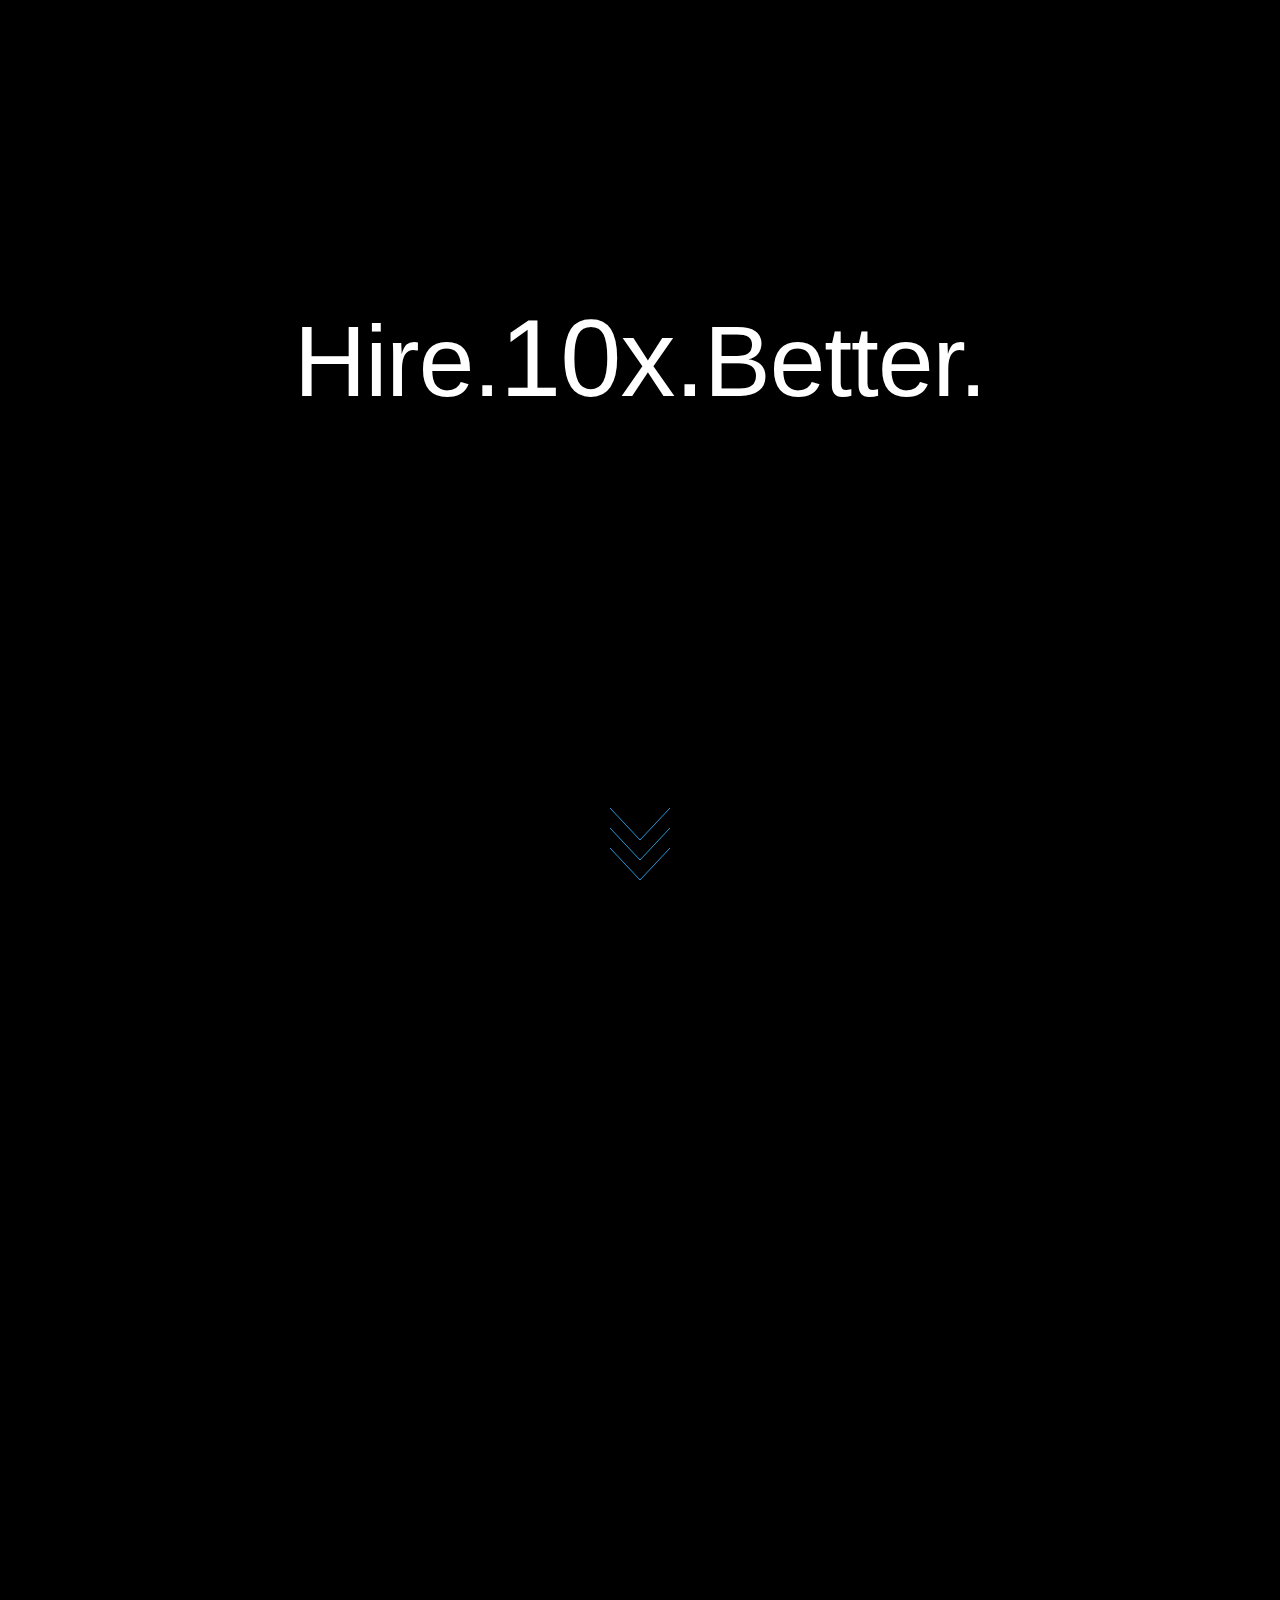
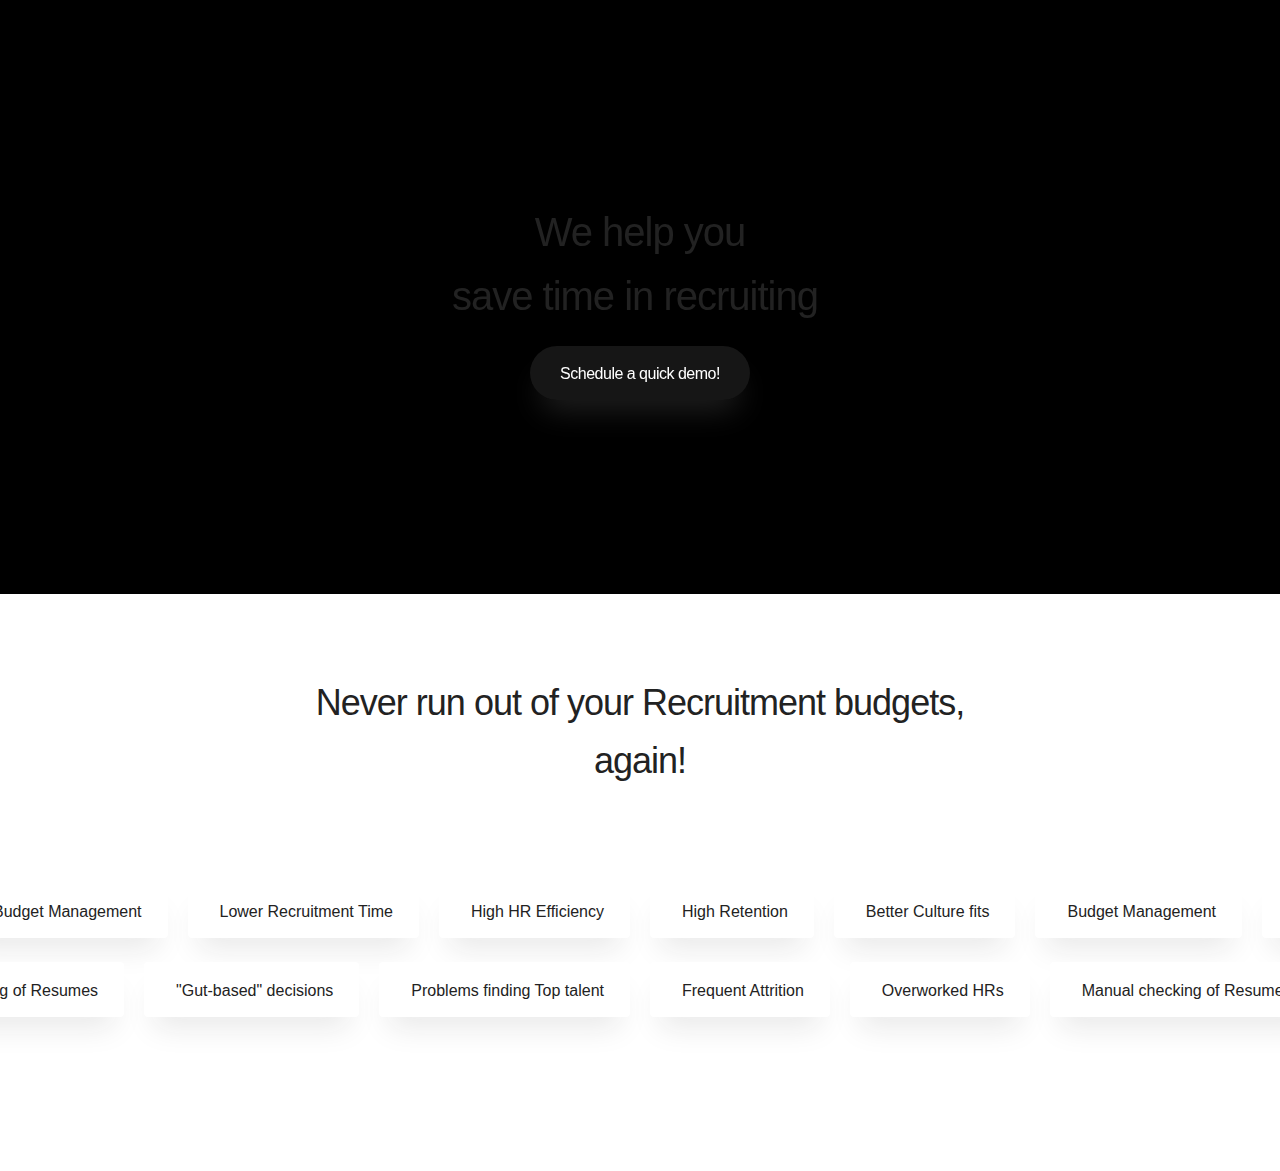
==== index.html @ 1cee7855 "blz" ====
<!DOCTYPE html>
<html lang="en">
  <head>

     <!-- Google tag (gtag.js) -->
    <script async src="https://www.googletagmanager.com/gtag/js?id=UA-248604801-1"></script>
    <script>
      window.dataLayer = window.dataLayer || [];
      function gtag(){dataLayer.push(arguments);}
      gtag('js', new Date());

      gtag('config', 'UA-248604801-1');
    </script>
    <!-- Google tag (gtag.js) -->
    <script async src="https://www.googletagmanager.com/gtag/js?id=G-KS13M7CPXB"></script>
    <script>
      window.dataLayer = window.dataLayer || [];
      function gtag(){dataLayer.push(arguments);}
      gtag('js', new Date());

      gtag('config', 'G-KS13M7CPXB');
    </script>
    <!-- Google Tag Manager -->
<script>(function(w,d,s,l,i){w[l]=w[l]||[];w[l].push({'gtm.start':
new Date().getTime(),event:'gtm.js'});var f=d.getElementsByTagName(s)[0],
j=d.createElement(s),dl=l!='dataLayer'?'&l='+l:'';j.async=true;j.src=
'https://www.googletagmanager.com/gtm.js?id='+i+dl;f.parentNode.insertBefore(j,f);
})(window,document,'script','dataLayer','GTM-PZ56BQX');</script>
<!-- End Google Tag Manager -->
<style>
  * {
  -webkit-font-smoothing: antialiased;
  -moz-osx-font-smoothing: grayscale;
}
</style>
    <meta charset="utf-8">
    <meta name="viewport" content="width=device-width, initial-scale=1.0, maximum-scale=1">
    <title>Blozum</title>
    <meta name="title" content="Blozum">
    <meta name="description" content=".">
    <meta name="keywords" content="tiny, mail, client, gmail, icloud, minimal, superhuman">
    <meta name="author" content="@tanmayjuneja8">
    <meta property="og:type" content="website">
    <meta property="og:title" content="Blozum">
    <meta property="og:description" content="Blozum is an HR-tech software that lets you recruit wisely according to your company culture.">
    <meta property="twitter:title" content="Blozum">
    <meta property="twitter:description" content="Blozum is an HR-tech software that lets you recruit wisely according to your company culture.">
    <link href="images/favicon.ico" rel="shortcut icon">
    <link href="https://fonts.googleapis.com/css2?family=Gilroy&display=swap" rel="stylesheet">
    <link href="css/styles.css" rel="stylesheet">
<link rel="stylesheet" href="https://cdnjs.cloudflare.com/ajax/libs/font-awesome/4.7.0/css/font-awesome.min.css">
  </head>

<body>
<!-- Google Tag Manager (noscript) -->
<noscript><iframe src="https://www.googletagmanager.com/ns.html?id=GTM-PZ56BQX"
height="0" width="0" style="display:none;visibility:hidden"></iframe></noscript>
<!-- End Google Tag Manager (noscript) -->
<div class="modal">
  <button type="button" class="modal-close modal-toggle"><i class="icon" data-feather="x"></i><span class="hide-mobile">ESC</span></button>
      <iframe src="https://docs.google.com/forms/d/e/1FAIpQLSc0ornCC6KJOSsx12Kt1N6A3EhVWZSZIlFjj9FQvuBCrqNnnw/viewform?embedded=true" width="100%" height="100%" frameborder="0" marginheight="0" marginwidth="0">Loading…</iframe>
</div>
<style>
  .title {
      font-size: 100px;
    }
  #rain1, #rain2, #rain3 {
    display: inline-block;
  }
  
  /* Media Query for screens with a maximum width of 768px (standard for mobile devices) */
  @media screen and (max-width: 768px) {
    .title {
      font-size: 50px;
    }
    #rain1, #rain2, #rain3 {
      display: block;
      font-size: 70px;
      margin: 0 auto;
      text-align: center;
    }
  }
</style>
<div class="content" style="background-color: black;    overflow-x: hidden;">   
<div class="hero">
<h1 class="title" style="color: white "><span class="" id="rain1" style="font-size: 100px;">Hire.</span><span class="" id="rain2" style="font-size: 110px;">10x.</span><span class="" id="rain3" style="font-size: 100px;">Better.</span>
</h1>
</div>
 <svg class="arrows">
							<path class="a1" d="M0 0 L30 32 L60 0"></path>
							<path class="a2" d="M0 20 L30 52 L60 20"></path>
							<path class="a3" d="M0 40 L30 72 L60 40"></path>
						</svg>

	<style>
  .text {
    position: fixed;
    right:0;
      top: 50%; /* Set the vertical position of the text */
  width: 50%; /* Set the width of the text */
    text-align: center; 
    flex: 1;
    transform: translateY(-50%);
    padding: 20px;
    font-size: 24px;
    line-height: 1.5;
  }

  .animation {
    position: fixed;
    width: 50%;
    height: 50%;
    margin: 20px;
    top: 50%;
    left: 20px;
    transform: translateY(-25%);
  }
  /* For screens with a maximum width of 768px */
@media screen and (max-width: 768px) {
  .text {
    position: fixed;
    height:50%;
    bottom: 0; /* Set the text to the bottom half of the screen */
    width: 100%; /* Set the width to full screen */
    text-align: center;
    padding: 5px;
    font-size: 10px;
    line-height: 0.5;
  }
  #text1, #text2, #text4, #text5, #text7, #text8 {
    font-size: 20px;
    line-height: 1.5;
  }
  #text1, #text2, #text3, #text4, #text5, #text6, #text7, #text8, #text9 {
    transform: translateY(40%);
  }

  .animation {
    position: fixed;
    width: 100%; /* Set the width to full screen */
    height: 50%; /* Set the height to top half of the screen */
    top: 0; /* Set the animation to the top half of the screen */
    left: 0;
    margin: 0; /* Remove margin to avoid extra space */
    transform: none; /* Remove the translateY transform */
  }
}

/* Media query for screens larger than 600px */
@media screen and (min-width: 601px) {
  .animation {
    width: 600px;
    height: 600px;
  }
}
  .hidden {
    opacity: 0;
    transition: opacity 0.5s ease-in-out;
  }
  .visible {
    opacity: 1;
    transition: opacity 0.5s ease-in-out;
  }
	</style>

	<div class="hero1" >
		<div class="text">
			<p id = "text1" class="hidden">
        <span class="rainbow" style="font-size: 60px;">100% time saved,</span> </p>
        <p id = "text2" class="hidden"><span class="rainbow" style="font-size: 60px;">0% manual work.</span></p>
        <p id = "text3" class="subtitle hidden">Blozum's AI model ranks candidates based on chosen parameters across 1000s of CVs to <b>save</b> a large amount of <b>time and manual work</b>.</p>
    </div>
      <div class = "text">
        <p id = "text4" class="hidden">
          <span class="rainbow12" style="font-size: 60px;">Better hires,</span></p>
          <p id = "text5" class="hidden"><span class="rainbow12" style="font-size: 60px;">Lower attrition.</span></p>
          <p id = "text6" class="subtitle hidden">Blozum's AI models are trained on a huge corpus of data to help sort and hire the most suitable candidates for you so <b>attrition is minimized</b>.</p>
      </div>
      <div class="text">
        <p id = "text7" class="hidden">
          <span class="rainbow2" style="font-size: 60px;">Future-proof</span></p>
          <p id = "text8" class="hidden"><span class="rainbow2" style="font-size: 60px;">Your Workforce.</span></p>
          <p id = "text9" class="subtitle hidden">Our AI model <b>maintains</b> your company's Talent pool (skills of all your employees) so that you know the exact skills/competencies required to <b>widen your Talent pool</b> with your next hires. </p>
      </div>
      		<div class="animation hidden" id="animation1">
      <img src="images/card-2.png"/>
    </div>
    		<div class="animation hidden" id="animation2">
      <img src="images/card-3.png"/>
    </div>
    		<div class="animation hidden" id="animation3">
      <img src="images/card-5.png"/>
    </div>
		</div>

      
      <h1 class="title1">We help you</h1>
      <h1 class="title1 shift clip">
        <span class="word-shift">
          <b class="is-visible">save time in recruiting&nbsp;</b>
          <b>select perfect culture fits </b>
          <b>use in depth data for employee choice</b> 
          <b>stay within your hiring budget </b>
          <b>reduce employee attrition</b>
          <b>manage your employees efficiently</b>
        </span>
      </h1>
      <button class="button modal-toggle">Schedule a quick demo!</button>
      <br>
      <p class="subtitle"><b>Sign up now to get a free trail account for 29 days!</b></p>
      <br><br><br><br><br><br><br><br>
    <section class="section section-features" style="background-color:white;">
      <h2 class="title1">Never run out of your Recruitment budgets,</h2>
      <h2 class="title1">again!</h2>
      <div class="features">
        <!-- <img src="images/overlay-left.svg" class="overlay-left hide-mobile" alt="overlay"/> -->
        <!-- <img src="images/overlay-right.svg" class="overlay-right hide-mobile" alt="overlay"/> -->
        <img src="images/overlay-top.svg" class="overlay-top show-mobile" alt="overlay"/>
        <img src="images/overlay-bottom.svg" class="overlay-bottom show-mobile" alt="overlay"/>
        <div class="row dos">
          <div class="feature"><i class="icon" data-feather="check"></i> High Retention</div>
          <div class="feature"><i class="icon" data-feather="check"></i> Better Culture fits</div>
          <div class="feature"><i class="icon" data-feather="check"></i> Budget Management</div>
          <div class="feature"><i class="icon" data-feather="check"></i> Lower Recruitment Time</div>
          <div class="feature"><i class="icon" data-feather="check"></i> High HR Efficiency</div>
          <div class="feature"><i class="icon" data-feather="check"></i> High Retention</div>
          <div class="feature"><i class="icon" data-feather="check"></i> Better Culture fits</div>
          <div class="feature"><i class="icon" data-feather="check"></i> Budget Management</div>
          <div class="feature"><i class="icon" data-feather="check"></i> Lower Recruitment Time</div>
          <div class="feature"><i class="icon" data-feather="check"></i> High HR Efficiency</div>
          <div class="feature"><i class="icon" data-feather="check"></i> High Retention</div>
          <div class="feature"><i class="icon" data-feather="check"></i> Better Culture fits</div>
          <div class="feature"><i class="icon" data-feather="check"></i> Budget Management</div>
          <div class="feature"><i class="icon" data-feather="check"></i> Lower Recruitment Time</div>
          <div class="feature"><i class="icon" data-feather="check"></i> High HR Efficiency</div>
          <div class="feature"><i class="icon" data-feather="check"></i> High Retention</div>
          <div class="feature"><i class="icon" data-feather="check"></i> Better Culture fits</div>
          <div class="feature"><i class="icon" data-feather="check"></i> Budget Management</div>
          <div class="feature"><i class="icon" data-feather="check"></i> Lower Recruitment Time</div>
          <div class="feature"><i class="icon" data-feather="check"></i> High HR Efficiency</div>
        </div>
        <div class="row donts">
          <div class="feature"><i class="icon" data-feather="x"></i> Frequent Attrition</div>
          <div class="feature"><i class="icon" data-feather="x"></i> Overworked HRs</div>
          <div class="feature"><i class="icon" data-feather="x"></i> Manual checking of Resumes</div>
          <div class="feature"><i class="icon" data-feather="x"></i> "Gut-based" decisions</div>
          <div class="feature"><i class="icon" data-feather="x"></i> Problems finding Top talent</div>
          <div class="feature"><i class="icon" data-feather="x"></i> Frequent Attrition</div>
          <div class="feature"><i class="icon" data-feather="x"></i> Overworked HRs</div>
          <div class="feature"><i class="icon" data-feather="x"></i> Manual checking of Resumes</div>
          <div class="feature"><i class="icon" data-feather="x"></i> "Gut-based" decisions</div>
          <div class="feature"><i class="icon" data-feather="x"></i> Problems finding Top talent</div>       
          <div class="feature"><i class="icon" data-feather="x"></i> Frequent Attrition</div>
          <div class="feature"><i class="icon" data-feather="x"></i> Overworked HRs</div>
          <div class="feature"><i class="icon" data-feather="x"></i> Manual checking of Resumes</div>
          <div class="feature"><i class="icon" data-feather="x"></i> "Gut-based" decisions</div>
          <div class="feature"><i class="icon" data-feather="x"></i> Problems finding Top talent</div>
          <div class="feature"><i class="icon" data-feather="x"></i> Frequent Attrition</div>
          <div class="feature"><i class="icon" data-feather="x"></i> Overworked HRs</div>
          <div class="feature"><i class="icon" data-feather="x"></i> Manual checking of Resumes</div>
          <div class="feature"><i class="icon" data-feather="x"></i> "Gut-based" decisions</div>
          <div class="feature"><i class="icon" data-feather="x"></i> Problems finding Top talent</div>         
        </div>
      </div>

    </section>
    </div>
    </div>
  
  <script src="./js/jquery/3.4.1/jquery.min.js"></script>
<script src="js/scripts.min.js"></script>

<script type="module">
const arr = [ document.getElementById('rain1'), document.getElementById('rain2'), document.getElementById('rain3')];
let count = 0;

const intervalId = setInterval(() => {
    arr[0].classList.add('rainbow');
  setTimeout(() => {
    // Code to execute after waiting for 700ms
    arr[1].classList.add('rainbow12');
  }, 600);
  setTimeout(() => {
    // Code to execute after waiting for 700ms
    arr[2].classList.add('rainbow2');
  }, 1200);
    count++;
  if (count >= 1) {
    clearInterval(intervalId); // Stop the interval after running for one time
  }
}, 1300);
const scrollHeight1 = document.documentElement.scrollHeight;
  const windowHeight = window.innerHeight;
const hero1 = document.querySelector('.hero');
hero1.style.height = `${windowHeight * 2.00}px`;
const upperDiv = document.querySelector('.content');

const combinations = [  document.getElementById('text1'),  document.getElementById('text2'), document.getElementById('text3'), document.getElementById('text4'), document.getElementById('text5'), document.getElementById('text6'),document.getElementById('text7'),document.getElementById('text8'),document.getElementById('text9'), document.getElementById('animation1'), document.getElementById('animation2'), document.getElementById('animation3')];

window.addEventListener('scroll', () => {
  const scrollTop = window.scrollY;
  if (scrollTop < 130){
    combinations[0].classList.remove('visible');
    combinations[0].classList.add('hidden');
    combinations[3].classList.remove('visible');
    combinations[3].classList.add('hidden');
    combinations[1].classList.remove('visible');
    combinations[1].classList.add('hidden');
    combinations[4].classList.remove('visible');
    combinations[4].classList.add('hidden');
    combinations[2].classList.remove('visible');
    combinations[2].classList.add('hidden');
    combinations[5].classList.remove('visible');
    combinations[5].classList.add('hidden');
    combinations[6].classList.remove('visible');
    combinations[6].classList.add('hidden');
    combinations[7].classList.remove('visible');
    combinations[7].classList.add('hidden');
    combinations[8].classList.remove('visible');
    combinations[8].classList.add('hidden');
    combinations[9].classList.remove('visible');
    combinations[9].classList.add('hidden');
    combinations[10].classList.remove('visible');
    combinations[10].classList.add('hidden');
    combinations[11].classList.remove('visible');
    combinations[11].classList.add('hidden');
  }
  if (scrollTop >= 120 && scrollTop < 1/2 * windowHeight) {
    // show the first combination
    combinations[0].classList.remove('hidden');
    combinations[0].classList.add('visible');
    combinations[1].classList.remove('hidden');
    combinations[1].classList.add('visible');
    combinations[2].classList.remove('hidden');
    combinations[2].classList.add('visible');
    combinations[9].classList.remove('hidden');
    combinations[9].classList.add('visible');

    combinations[3].classList.remove('visible');
    combinations[3].classList.add('hidden');
    combinations[4].classList.remove('visible');
    combinations[4].classList.add('hidden');
    combinations[5].classList.remove('visible');
    combinations[5].classList.add('hidden');
    combinations[10].classList.remove('visible');
    combinations[10].classList.add('hidden');
  } else if (scrollTop >= 1/2 * windowHeight && scrollTop < 7/8*windowHeight) {
    // show the second combination
    combinations[3].classList.remove('hidden');
    combinations[3].classList.add('visible');
    combinations[4].classList.remove('hidden');
    combinations[4].classList.add('visible');
    combinations[5].classList.remove('hidden');
    combinations[5].classList.add('visible');
    combinations[10].classList.remove('hidden');
    combinations[10].classList.add('visible');

    // hide the other combinations
    combinations[0].classList.remove('visible');
    combinations[0].classList.add('hidden');
    combinations[1].classList.remove('visible');
    combinations[1].classList.add('hidden');
    combinations[2].classList.remove('visible');
    combinations[2].classList.add('hidden');
    combinations[9].classList.remove('visible');
    combinations[9].classList.add('hidden');
    
    combinations[6].classList.remove('visible');
    combinations[6].classList.add('hidden');
    combinations[7].classList.remove('visible');
    combinations[7].classList.add('hidden');
    combinations[8].classList.remove('visible');
    combinations[8].classList.add('hidden');
    combinations[11].classList.remove('visible');
    combinations[11].classList.add('hidden');
  } else if (scrollTop >= 7/8*windowHeight && scrollTop <= 5/4*windowHeight) {
    // show the third combination
    combinations[6].classList.remove('hidden');
    combinations[6].classList.add('visible');
    combinations[7].classList.remove('hidden');
    combinations[7].classList.add('visible');
    combinations[8].classList.remove('hidden');
    combinations[8].classList.add('visible');
    combinations[11].classList.remove('hidden');
    combinations[11].classList.add('visible');

    // hide the other combinations
    combinations[3].classList.remove('visible');
    combinations[3].classList.add('hidden');
    combinations[4].classList.remove('visible');
    combinations[4].classList.add('hidden');
    combinations[5].classList.remove('visible');
    combinations[5].classList.add('hidden');
    combinations[10].classList.remove('visible');
    combinations[10].classList.add('hidden');
  }
  else if (scrollTop > 5/4*windowHeight) {
    combinations[6].classList.remove('visible');
    combinations[6].classList.add('hidden');
    combinations[7].classList.remove('visible');
    combinations[7].classList.add('hidden');
    combinations[8].classList.remove('visible');
    combinations[8].classList.add('hidden');
    combinations[11].classList.remove('visible');
    combinations[11].classList.add('hidden');
  }
    const scrollTop1 = document.documentElement.scrollTop;
  const visibleHeight1 = windowHeight + scrollTop1;
  const progress2 = visibleHeight1 / scrollHeight1 + 0.5;
  if (scrollTop1 === 0) {
    upperDiv.style.backgroundColor = 'black';
  }
  else{
  const r = Math.floor(255 * progress2);
  const g = Math.floor(255 * progress2);
  const b = Math.floor(255 * progress2);

  upperDiv.style.backgroundColor = `rgb(${r}, ${g}, ${b})`;
  }
});

  const observer = new IntersectionObserver((entries) => {
    entries.forEach((entry) =>{
        console.log(entry)
        if (entry.isIntersecting){
          entry.target.classList.add('show');
        }
        else{
          entry.target.classList.remove('show');
        }
    });
  });

    const hiddenElements = document.querySelectorAll('.hidden');
    hiddenElements.forEach((el) => observer.observe(el));


      // Close modal on escape key
  $(document).keyup(function(e) {
    if (e.key === "Escape") {
      $('.modal').removeClass('modal-show');
      $('.content').removeClass('content-blurred');
      $('body').removeClass('no-scroll');
    }
  });
      // Open & close modal
    $('.modal-toggle').click(function(){
      $('.modal').toggleClass('modal-show');
      $('.content').toggleClass('content-blurred');
      $('body').toggleClass('no-scroll');
    });
  $(function(){

    // Provider card slider
    $('.slider').flickity({
      pauseAutoPlayOnHover: false,
      prevNextButtons: false,
      cellAlign: 'center',
      draggable:  false,
      freeScroll: false,
      wrapAround: true,
      pageDots: false,
      autoPlay: 3000,
    });

    $('.zero-slider').flickity({
      pauseAutoPlayOnHover: false,
      prevNextButtons: false,
      cellAlign: 'center',
      freeScroll: false,
      wrapAround: false,
      draggable: false,
      pageDots: false,
      autoPlay: 3000,
      fade: true,
    });

    // Feather icons
    feather.replace()

    // ScrollReveal
    ScrollReveal().reveal('.hero, .hero1, .title, .screen, .features, .cards, .zero-slider', {
      distance: '40px',
      duration: 2000,
      mobile: false,
      reset: false,
      opacity: 0
    });

  });
</script>

</body>

</html>
---- css/styles.css ----
@font-face {
    font-family: 'colfax-light';
    src: url("../fonts/colfax-light.woff") format("woff"), url("../fonts/colfax-light.woff2") format("woff2");
    font-weight: normal;
    font-style: normal
}

@font-face {
    font-family: 'colfax-medium';
    src: url("../fonts/colfax-medium.woff") format("woff"), url("../fonts/colfax-medium.woff2") format("woff2");
    font-weight: normal;
    font-style: normal
}

@font-face {
    font-family: 'colfax-bold';
    src: url("../fonts/colfax-bold.woff") format("woff"), url("../fonts/colfax-bold.woff2") format("woff2");
    font-weight: normal;
    font-style: normal
}

@font-face {
    font-family: 'colfax-light';
    src: url("../fonts/colfax-light.woff") format("woff"), url("../fonts/colfax-light.woff2") format("woff2");
    font-weight: normal;
    font-style: normal
}

@font-face {
    font-family: 'colfax-medium';
    src: url("../fonts/colfax-medium.woff") format("woff"), url("../fonts/colfax-medium.woff2") format("woff2");
    font-weight: normal;
    font-style: normal
}

@font-face {
    font-family: 'colfax-bold';
    src: url("../fonts/colfax-bold.woff") format("woff"), url("../fonts/colfax-bold.woff2") format("woff2");
    font-weight: normal;
    font-style: normal
}

* {
    text-decoration: none;
    list-style: none;
    outline: none;
    border: none;
    padding: 0;
    margin: 0
}

*,
*:before,
*:after {
    -o-box-sizing: border-box;
    -webkit-box-sizing: border-box;
    box-sizing: border-box
}

html,
body {
    height: 100%;
    width: 100%;
    padding: 0;
    margin: 0;
}

body {
    -webkit-font-smoothing: antialiased;
    -moz-osx-font-smoothing: grayscale
}

.icon {
    vertical-align: middle;
    position: relative;
    margin-top: -2px;
    height: 20px;
    width: 20px
}

img {
    pointer-events: none
}

img {
    max-width: 100%
}

a,
.icon {
    -webkit-transition: all 0.4s ease;
    transition: all 0.4s ease
}

*::-webkit-selection {
    background-color: #000000;;
    color: #fff
}

*::-moz-selection {
    background-color: #000000;;
    color: #fff
}

*::selection {
    background-color: #000000;;
    color: #fff
}

::-webkit-scrollbar {
    display: none
}

.flex-center {
    -webkit-box-pack: center;
    -ms-flex-pack: center;
    justify-content: center;
    -webkit-box-align: center;
    -ms-flex-align: center;
    align-items: center;
    display: -webkit-box;
    display: -ms-flexbox;
    display: flex
}

.center {
    -webkit-transform: translate(-50%, -50%);
    -ms-transform: translate(-50%, -50%);
    transform: translate(-50%, -50%);
    position: absolute;
    left: 50%;
    top: 50%
}

.center-y {
    -webkit-transform: translateY(-50%);
    -ms-transform: translateY(-50%);
    transform: translateY(-50%);
    position: absolute;
    top: 50%
}

.center-x {
    -webkit-transform: translateX(-50%);
    -ms-transform: translateX(-50%);
    transform: translateX(-50%);
    position: absolute;
    left: 50%
}

input {
    border-radius: 0;
    -webkit-appearance: none;
    -moz-appearance: none;
    appearance: none;
    outline: none;
    border: 0
}

input:hover,
input:active,
input:focus {
    outline: none
}

input:-webkit-autofill {
    -webkit-box-shadow: 0 0 0 40px #fff inset !important;
    -webkit-text-fill-color: #222 !important
}

::-webkit-input-placeholder {
    color: #222
}

:-ms-input-placeholder {
    color: #222
}

::-moz-placeholder {
    color: #222
}

:-moz-placeholder {
    color: #222
}

.show-mobile {
    display: none
}

@media (max-width: 900px) {
    .hide-mobile {
        display: none !important
    }

    .show-mobile {
        display: block !important
    }
}

@font-face {
    font-family: 'colfax-light';
    src: url("../fonts/colfax-light.woff") format("woff"), url("../fonts/colfax-light.woff2") format("woff2");
    font-weight: normal;
    font-style: normal
}

@font-face {
    font-family: 'colfax-medium';
    src: url("../fonts/colfax-medium.woff") format("woff"), url("../fonts/colfax-medium.woff2") format("woff2");
    font-weight: normal;
    font-style: normal
}

@font-face {
    font-family: 'colfax-bold';
    src: url("../fonts/colfax-bold.woff") format("woff"), url("../fonts/colfax-bold.woff2") format("woff2");
    font-weight: normal;
    font-style: normal
}

* {
    text-decoration: none;
    list-style: none;
    outline: none;
    border: none;
    padding: 0;
    margin: 0
}

*,
*:before,
*:after {
    -o-box-sizing: border-box;
    -webkit-box-sizing: border-box;
    box-sizing: border-box
}

html,
body {
    height: 100%;
    width: 100%;
    padding: 0;
    margin: 0;

}

body {
    -webkit-font-smoothing: antialiased;
    -moz-osx-font-smoothing: grayscale
}

.icon {
    vertical-align: middle;
    position: relative;
    margin-top: -2px;
    height: 20px;
    width: 20px
}

img {
    pointer-events: none
}

img {
    max-width: 100%
}

a,
.icon {
    -webkit-transition: all 0.4s ease;
    transition: all 0.4s ease
}

*::-webkit-selection {
    background-color: #000000;;
    color: #fff
}

*::-moz-selection {
    background-color: #000000;;
    color: #fff
}

*::selection {
    background-color: #000000;;
    color: #fff
}

::-webkit-scrollbar {
    display: none
}

.flex-center,
.hero,
.logo,
.features .row,
.modal,
.modal1,
.modal .modal-content {
    -webkit-box-pack: center;
    -ms-flex-pack: center;
    justify-content: center;
    -webkit-box-align: center;
    -ms-flex-align: center;
    align-items: center;
    display: -webkit-box;
    display: -ms-flexbox;
    display: flex
}

.modal .modal-content {
    -webkit-box-pack: center;
    -ms-flex-pack: center;
    justify-content: center;
    -webkit-box-align: center;
    -ms-flex-align: center;
    align-items: center;
    display: -webkit-box;
    display: -ms-flexbox;
    display: flex
}

.center {
    -webkit-transform: translate(-50%, -50%);
    -ms-transform: translate(-50%, -50%);
    transform: translate(-50%, -50%);
    position: absolute;
    left: 50%;
    top: 50%
}

.center-y,
.shift.clip .word-shift:after,
.overlay-left,
.overlay-right,
form .group label {
    -webkit-transform: translateY(-50%);
    -ms-transform: translateY(-50%);
    transform: translateY(-50%);
    position: absolute;
    top: 50%
}

.center-x,
.logo,
.modal .modal-close span {
    -webkit-transform: translateX(-50%);
    -ms-transform: translateX(-50%);
    transform: translateX(-50%);
    position: absolute;
    left: 50%
}

.modal1 .modal1-close span {
    -webkit-transform: translateX(-50%);
    -ms-transform: translateX(-50%);
    transform: translateX(-50%);
    position: absolute;
    left: 50%
}

input {
    border-radius: 0;
    -webkit-appearance: none;
    -moz-appearance: none;
    appearance: none;
    outline: none;
    border: 0
}

input:hover,
input:active,
input:focus {
    outline: none
}

input:-webkit-autofill {
    -webkit-box-shadow: 0 0 0 40px #fff inset !important;
    -webkit-text-fill-color: #222 !important
}

::-webkit-input-placeholder {
    color: #222
}

:-ms-input-placeholder {
    color: #222
}

::-moz-placeholder {
    color: #222
}

:-moz-placeholder {
    color: #222
}

.show-mobile {
    display: none
}

@media (max-width: 900px) {
    .hide-mobile {
        display: none !important
    }

    .show-mobile {
        display: block !important
    }
}

@font-face {
    font-family: 'colfax-light';
    src: url("../fonts/colfax-light.woff") format("woff"), url("../fonts/colfax-light.woff2") format("woff2");
    font-weight: normal;
    font-style: normal
}

@font-face {
    font-family: 'colfax-medium';
    src: url("../fonts/colfax-medium.woff") format("woff"), url("../fonts/colfax-medium.woff2") format("woff2");
    font-weight: normal;
    font-style: normal
}

@font-face {
    font-family: 'colfax-bold';
    src: url("../fonts/colfax-bold.woff") format("woff"), url("../fonts/colfax-bold.woff2") format("woff2");
    font-weight: normal;
    font-style: normal
}

* {
    text-decoration: none;
    list-style: none;
    outline: none;
    border: none;
    padding: 0;
    margin: 0
}

*,
*:before,
*:after {
    -o-box-sizing: border-box;
    -webkit-box-sizing: border-box;
    box-sizing: border-box
}

html,
body {
    height: 100%;
    width: 100%;
    padding: 0;
    margin: 0;
}

body {
    -webkit-font-smoothing: antialiased;
    -moz-osx-font-smoothing: grayscale
}

.icon {
    vertical-align: middle;
    position: relative;
    margin-top: -2px;
    height: 20px;
    width: 20px
}

img {
    pointer-events: none
}

img {
    max-width: 100%
}

a,
.icon {
    -webkit-transition: all 0.4s ease;
    transition: all 0.4s ease
}

*::-webkit-selection {
    background-color: #000000;;
    color: #fff
}

*::-moz-selection {
    background-color: #000000;;
    color: #fff
}

*::selection {
    background-color: #000000;;
    color: #fff
}

::-webkit-scrollbar {
    display: none
}

.flex-center,
.hero,
.logo,
.features .row,
.modal,
.modal .modal-content {
    -webkit-box-pack: center;
    -ms-flex-pack: center;
    justify-content: center;
    -webkit-box-align: center;
    -ms-flex-align: center;
    align-items: center;
    display: -webkit-box;
    display: -ms-flexbox;
    display: flex
}


.center {
    -webkit-transform: translate(-50%, -50%);
    -ms-transform: translate(-50%, -50%);
    transform: translate(-50%, -50%);
    position: absolute;
    left: 50%;
    top: 50%
}

.center-y,
.shift.clip .word-shift:after,
.overlay-left,
.overlay-right,
form .group label {
    -webkit-transform: translateY(-50%);
    -ms-transform: translateY(-50%);
    transform: translateY(-50%);
    position: absolute;
    top: 50%
}

.center-x,
.logo,
.modal1 .modal1-close span {
    -webkit-transform: translateX(-50%);
    -ms-transform: translateX(-50%);
    transform: translateX(-50%);
    position: absolute;
    left: 50%
}

input {
    border-radius: 0;
    -webkit-appearance: none;
    -moz-appearance: none;
    appearance: none;
    outline: none;
    border: 0
}

input:hover,
input:active,
input:focus {
    outline: none
}

input:-webkit-autofill {
    -webkit-box-shadow: 0 0 0 40px #fff inset !important;
    -webkit-text-fill-color: #222 !important
}

::-webkit-input-placeholder {
    color: #222
}

:-ms-input-placeholder {
    color: #222
}

::-moz-placeholder {
    color: #222
}

:-moz-placeholder {
    color: #222
}

.show-mobile {
    display: none
}

@media (max-width: 900px) {
    .hide-mobile {
        display: none !important
    }

    .show-mobile {
        display: block !important
    }
}

.flex-center,
.hero,
.logo,
.features .row,
.modal1,
.modal1 .modal1-content {
    -webkit-box-pack: center;
    -ms-flex-pack: center;
    justify-content: center;
    -webkit-box-align: center;
    -ms-flex-align: center;
    align-items: center;
    display: -webkit-box;
    display: -ms-flexbox;
    display: flex
}

.center {
    -webkit-transform: translate(-50%, -50%);
    -ms-transform: translate(-50%, -50%);
    transform: translate(-50%, -50%);
    position: absolute;
    left: 50%;
    top: 50%
}

.center-y,
.shift.clip .word-shift:after,
.overlay-left,
.overlay-right,
form .group label {
    -webkit-transform: translateY(-50%);
    -ms-transform: translateY(-50%);
    transform: translateY(-50%);
    position: absolute;
    top: 50%
}

.center-x,
.logo,
.modal .modal-close span {
    -webkit-transform: translateX(-50%);
    -ms-transform: translateX(-50%);
    transform: translateX(-50%);
    position: absolute;
    left: 50%
}

input {
    border-radius: 0;
    -webkit-appearance: none;
    -moz-appearance: none;
    appearance: none;
    outline: none;
    border: 0
}

input:hover,
input:active,
input:focus {
    outline: none
}

input:-webkit-autofill {
    -webkit-box-shadow: 0 0 0 40px #fff inset !important;
    -webkit-text-fill-color: #222 !important
}

::-webkit-input-placeholder {
    color: #222
}

:-ms-input-placeholder {
    color: #222
}

::-moz-placeholder {
    color: #222
}

:-moz-placeholder {
    color: #222
}

.show-mobile {
    display: none
}

@media (max-width: 900px) {
    .hide-mobile {
        display: none !important
    }

    .show-mobile {
        display: block !important
    }
}


h1,
.h1,
.word-shift b,
.modal .modal-content .modal-title,
h2,
.h2 {
    letter-spacing: -1px;
    font-weight: normal;
    font-family: "colfax-light", sans-serif;
    line-height: 1.6;
    font-size: 40px;
    color: #222
}

h2,
.h2 {
    font-size: 36px
}

h3,
.h3 {
    letter-spacing: -1px;
    font-weight: normal;
    font-family: "colfax-bold", sans-serif;
    font-size: 16px;
    color: #000000;
}

p,
.p,
.button,
form .group input,
form .group label,
a {
    letter-spacing: -0.3px;
    font-family: "colfax-light", sans-serif;
    font-size: 16px;
    line-height: 2;
    color: #222
}

a {
    font-family: "colfax-medium", sans-serif
}

a:hover {
    color: #000000;
}

@media (max-width: 900px) {

    h1,
    .h1,
    .word-shift b,
    .modal .modal-content .modal-title,
    h2,
    .h2 {
        font-size: 30px
    }
}

body {
    background: #f2f3f5;;
    font-family: "colfax-medium", sans-serif;
    text-align: center;
    color: #222
}

body.no-scroll {
    overflow: hidden
}

button {
    -webkit-appearance: none;
    -webkit-transition: all 0.4s ease;
    transition: all 0.4s ease;
    -moz-appearance: none;
    appearance: none;
    cursor: pointer
}

.button {
    -webkit-box-shadow: 0 20px 30px -10px rgba(54, 54, 54, 0.6);
    box-shadow: 0 20px 30px -10px rgba(54, 54, 54, 0.6);
    padding: 12px 30px 10px;
    letter-spacing: -0.5px;
    display: inline-block;
    border-radius: 100px;
    font-family: "colfax-medium", sans-serif;
    -webkit-transition: all 0.4s ease;
    transition: all 0.4s ease;
    text-align: center;
    position: relative;
    background: #000000;;
    cursor: pointer;
    color: #fff;
    width: auto;
    z-index: 2
}

.button:hover {
    -webkit-box-shadow: 0 30px 40px -10px rgba(54, 54, 54, 0.8);
    box-shadow: 0 30px 40px -10px rgba(54, 54, 54, 0.8);
    -webkit-transform: scale(1.04);
    -ms-transform: scale(1.04);
    transform: scale(1.04);
    color: #fff
}

.button:active {
    -webkit-box-shadow: 0 20px 30px -10px rgba(54, 54, 54, 0.6);
    box-shadow: 0 20px 30px -10px rgba(54, 54, 54, 0.6);
    -webkit-transform: scale(1);
    -ms-transform: scale(1);
    transform: scale(1)
}

.button:before {
    -webkit-animation: pulse 2s ease infinite;
    animation: pulse 2s ease infinite;
    background: rgba(54, 54, 54, 0.4);
    border-radius: 100px;
    position: absolute;
    content: "";
    z-index: -1;
    bottom: 0;
    right: 0;
    left: 0;
    top: 0
}

.button.white {
    -webkit-box-shadow: 0 20px 30px -10px rgba(34, 34, 34, 0.2);
    box-shadow: 0 20px 30px -10px rgba(34, 34, 34, 0.2);
    background: #fff;
    color: #222
}

.button.white:before {
    background: rgba(255, 255, 255, 0.4)
}

.button.white:hover {
    -webkit-box-shadow: 0 30px 40px -10px rgba(34, 34, 34, 0.4);
    box-shadow: 0 30px 40px -10px rgba(34, 34, 34, 0.4)
}

@-webkit-keyframes pulse {
    0% {
        -webkit-transform: scale(1);
        transform: scale(1)
    }

    50% {
        opacity: 0.2
    }

    100% {
        -webkit-transform: scale(1.2, 1.4);
        transform: scale(1.2, 1.4);
        opacity: 0
    }
}

@keyframes pulse {
    0% {
        -webkit-transform: scale(1);
        transform: scale(1)
    }

    50% {
        opacity: 0.2
    }

    100% {
        -webkit-transform: scale(1.2, 1.4);
        transform: scale(1.2, 1.4);
        opacity: 0
    }
}

.shift {
    max-width: 100% !important;
    width: 100% !important
}

.shift.clip span {
    display: inline-block
}

.shift.clip .word-shift {
    overflow: hidden
}

.shift.clip .word-shift:after {
    background-color: #000000;;
    border-radius: 2px;
    content: '';
    height: 80%;
    width: 2px;
    right: 0
}

.shift.clip b {
    opacity: 0
}

.shift.clip b.is-visible {
    opacity: 1
}

.word-shift {
    display: inline-block;
    position: relative;
    text-align: left
}

.word-shift b {
    display: inline-block;
    white-space: nowrap;
    position: absolute;
    left: 0;
    top: 0
}

.word-shift b.is-visible {
    position: relative
}

.word-shift b {
    opacity: 0
}

.word-shift b.is-visible {
    opacity: 1
}

.hero {
    padding: 30vh 0 200px;
    -webkit-box-orient: vertical;
    -webkit-box-direction: normal;
    -ms-flex-direction: column;
    height: 100vh;
    display: flex; /* use flexbox to center the text */
    justify-content: space-between;
    align-items: center; 
    flex-direction: column;
    width: 100%
}
.hero1 {
    padding: 0px 0 0px;
    position: fixed;
    top:0;
    -webkit-box-orient: vertical;
    -webkit-box-direction: normal;
    -ms-flex-direction: column;
    height: 100%;
    display: flex; /* use flexbox to center the text */
    justify-content: center; /* horizontally center the text */
    align-items: center; 
    flex-direction: column;
    width: 100%
}


.container {
  display: flex;
  justify-content: space-between;
  align-items: flex-start;
  width: 100%;
}

.animation {
  width: 40%;
  /* Adjust the width to fit your animation */
}

.scrolling-text {
  width: 60%;
  /* Adjust the width to fit your text */
  overflow-y: scroll; /* Add this property to make the text scrollable */
}

/* Position the container div on the page */
.container {
  position: relative;
  top: 0;
  left: 0;
}

/* Fix the animation on the right side of the screen */
.animation {
  position: fixed;
  top: 0;
  right: 0;
}

/* Style the scrolling text */
/* .scrolling-text p {
  font-size: 16px;
  line-height: 1.5;
  margin: 0;
  padding: 20px;
} */

.hidden {
    opacity:0;
    filter:blur(5px);
    transition: opacity 0.5s ease-in-out;
    transition: all 1s;
    overflow-y: scroll;
}

.visible {
  opacity: 1;
}

.show {
    opacity:1;
    filter: blur(0);
    transform: translateY(0);
}

@media(prefers-reduced-motion) {
    .hidden{
        transition: none;
    }
}

/* Add some padding to the container div to create some space */
.container {
  padding: 20px;
}



.hero .button {
    margin-top: 30px
}

.logo {
    height: 100px;
    width: 100px;
    z-index: 2;
    top: 0
}

.logo img {
    -webkit-transition: all 0.4s ease;
    transition: all 0.4s ease;
    width: 41px
}

.logo:hover img {
    -webkit-transform: scaleX(-1);
    -ms-transform: scaleX(-1);
    transform: scaleX(-1)
}

.screen-wrapper {
    max-width: 1800px;
    margin: auto;
    position: relative;
    overflow: hidden;
    z-index: 2;
    padding: 0 10%;
}

.screen-wrapper .screen {
    margin: 0 auto -140px;
    width: 1400px
}
.scroll-effect {
  height: 100vh;
  overflow: hidden;
}
.secton {
  height: 100vh;
  opacity: 0;
  transition: opacity 0.5s ease-in-out;
}
.secton.active {
  opacity: 1;
}

.title {
    position: relative;
    max-width: 100%;
    margin: 0 auto;
    width: 1000px
}
.rainbow {
    display: inline;
    animation: rainbow 0.5s ease-in-out infinite;
    background-clip: text;
    padding:0.05em;
    font-weight: bold;
    background: -webkit-linear-gradient(left,#007cf0, #00dfd8);
    -webkit-background-clip: text;
    -webkit-text-fill-color: transparent;
    position: relative;
    max-width: 100%;
    margin: 0 auto;
}
.rainbow12 {
    display: inline;
    animation: rainbow 0.5s ease-in-out infinite;
    background-clip: text;
    font-weight: bold;
    padding:0.05em;
    background: -webkit-linear-gradient(left,#8138ca,#fcbcd7);
    -webkit-background-clip: text;
    -webkit-text-fill-color: transparent;
    position: relative;
    max-width: 100%;
    margin: 0 auto;
}
.rainbow2 {
    display: inline;
    animation: rainbow 0.5s ease-in-out infinite;
    background-clip: text;
    padding:0.05em;
    font-weight: bold;
    background: -webkit-linear-gradient(left,#FF4D4D, #F9CB28);
    -webkit-background-clip: text;
    -webkit-text-fill-color: transparent;
    position: relative;
    max-width: 100%;
    margin: 0 auto;
}
.title1 {
    position: relative;
    max-width: 100%;
    margin: 0 auto;
    width: 1000px
}

.subtitle {
    margin: 16px 0 0 -4px;
    font-size: 17px;
    color: black;
}

.subtitle img {
    position: relative;
    opacity: 0.4;
    width: 10px;
    left: 4px;
    top: 1px
}

.title.wide {
    width: 800px
}

.title1.wide {
    width: 600px
}

.section {
    position: relative;
    padding: 120px 0
}

.section:nth-child(odd) {
    -webkit-box-shadow: 0 0 100px rgba(34, 34, 34, 0.04);
    box-shadow: 0 0 100px rgba(34, 34, 34, 0.04)
}

.section-features {
    padding: 80px 0 40px
}

.section-features p {
    margin: 0 auto;
    max-width: 80%
}

.section-providers {
    padding: 120px 0 0
}

.section.imagery .zero-slider {
    margin-top: 80px
}

.section.imagery .zero-slider .slide {
    max-width: 90%;
    width: 900px
}

.section.imagery .zero-slider .slide.is-selected img {
    -webkit-transform: none !important;
    -ms-transform: none !important;
    transform: none !important;
    width: 100%
}

.section.imagery .zero-slider .flickity-viewport {
    overflow: hidden
}

.section.cta {
    overflow: hidden;
    padding: 0
}

.section.cta .cta-content {
    position: absolute;
    margin-top: 120px;
    width: 100%;
    z-index: 2
}

.section.cta .cta-content .title {
    color: #fff
}

.section.cta .cta-content .subtitle {
    opacity: 0.4
}

.section.cta .cta-content .subtitle {
    color: #fff
}

.section.cta .cta-content .subtitle img {
    -webkit-filter: invert(100%);
    filter: invert(100%)
}

.section.cta .cta-content .button {
    margin-top: 30px
}

.section.cta .zero-slider .slide {
    width: 100%
}

.section.cta .zero-slider .slide img {
    width: 100%
}

.section.cta .cta-content .subtitle {
    opacity: 0.8
}

.overlay-left,
.overlay-right {
    pointer-events: none;
    -o-object-fit: cover;
    object-fit: cover;
    height: 100%;
    width: 300px;
    z-index: 2
}

.overlay-left {
    left: 0
}

.overlay-right {
    right: 0
}

.overlay-top,
.overlay-bottom {
    position: absolute;
    -o-object-fit: cover;
    object-fit: cover;
    height: 400px;
    width: 100%;
    z-index: 2;
    left: 0
}

.overlay-top {
    top: -1px
}

.overlay-bottom {
    bottom: 100px
}

.content {
    -webkit-transition: all 0.4s ease;
    transition: all 0.4s ease
}

.content-blurred {
    -webkit-filter: blur(40px);
    filter: blur(40px)
}

@media (max-width: 900px) {
    .hero {
        padding: 140px 0 60px
    }

    .screen-wrapper .screen {
        margin: 0 auto -40px;
        max-width: none;
        width: 600px
    }
    
    .section {
        padding: 80px 0
    }

    .section-features {
        padding: 40px 0 0
    }

    .section-providers {
        padding: 80px 0 0
    }

    .section.imagery {
        padding: 80px 0 0
    }

    .section.imagery .zero-slider {
        margin: 40px auto -20px
    }

    .section.cta .title {
        margin-top: 60px
    }

    .section.cta .title1 {
        margin-top: 60px
    }

    .section.cta .zero-slider {
        height: 600px
    }

    .section.cta .zero-slider .slide {
        width: 1000px
    }

    .section.cta .cta-content {
        margin-top: 0
    }

    .overlay-top,
    .overlay-bottom {
        height: 80px
    }
}

.features {
    padding: 80px 0 100px;
    position: relative;
    overflow: hidden;
    width: 100%
}

.features .row {
    white-space: nowrap;
    margin: 4px 0
}

.features .feature {
    -webkit-box-shadow: 0 20px 30px -10px rgba(34, 34, 34, 0.1);
    box-shadow: 0 20px 30px -10px rgba(34, 34, 34, 0.1);
    padding: 20px 26px 16px 24px;
    border-radius: 4px;
    background: #fff;
    margin: 10px
}

.features .feature .icon {
    margin-right: 8px
}

.features .donts .icon {
    color: #FF0000;
}

.features .dos .icon {
    color: #00FF00;
}

.features .donts {
    -webkit-animation: scrollLeft 30s linear infinite;
    animation: scrollLeft 30s linear infinite
}

.features .dos {
    -webkit-animation: scrollRight 30s linear infinite;
    animation: scrollRight 30s linear infinite
}

.features .overlay-bottom {
    bottom: -1px
}

@-webkit-keyframes scrollLeft {
    0% {
        -webkit-transform: translateX(0);
        transform: translateX(0)
    }

    100% {
        -webkit-transform: translateX(-60%);
        transform: translateX(-60%)
    }
}

@keyframes scrollLeft {
    0% {
        -webkit-transform: translateX(0);
        transform: translateX(0)
    }

    100% {
        -webkit-transform: translateX(-60%);
        transform: translateX(-60%)
    }
}

@-webkit-keyframes scrollRight {
    0% {
        -webkit-transform: translateX(0);
        transform: translateX(0)
    }

    100% {
        -webkit-transform: translateX(60%);
        transform: translateX(60%)
    }
}

@keyframes scrollRight {
    0% {
        -webkit-transform: translateX(0);
        transform: translateX(0)
    }

    100% {
        -webkit-transform: translateX(60%);
        transform: translateX(60%)
    }
}

@-webkit-keyframes scrollUp {
    0% {
        -webkit-transform: translateY(0);
        transform: translateY(0)
    }

    100% {
        -webkit-transform: translateY(-60%);
        transform: translateY(-60%)
    }
}

@keyframes scrollUp {
    0% {
        -webkit-transform: translateY(0);
        transform: translateY(0)
    }

    100% {
        -webkit-transform: translateY(-60%);
        transform: translateY(-60%)
    }
}

@-webkit-keyframes scrollDown {
    0% {
        -webkit-transform: translateY(0);
        transform: translateY(0)
    }

    100% {
        -webkit-transform: translateY(60%);
        transform: translateY(60%)
    }
}

@keyframes scrollDown {
    0% {
        -webkit-transform: translateY(0);
        transform: translateY(0)
    }

    100% {
        -webkit-transform: translateY(60%);
        transform: translateY(60%)
    }
}

@media (max-width: 900px) {
    .features {
        -ms-flex-pack: distribute;
        justify-content: space-around;
        margin: 20px auto 0;
        -webkit-box-orient: horizontal;
        -webkit-box-direction: normal;
        -ms-flex-direction: row;
        flex-direction: row;
        padding: 40px 0;
        height: 300px;
        display: -webkit-box;
        display: -ms-flexbox;
        display: flex;
        width: 90%
    }

    .features .feature {
        padding: 10px 12px 8px;
        text-align: left;
        font-size: 12px;
        margin: 6px 0
    }

    .features .row {
        -webkit-box-orient: vertical;
        -webkit-box-direction: normal;
        -ms-flex-direction: column;
        flex-direction: column;
        -webkit-box-align: stretch;
        -ms-flex-align: stretch;
        align-items: stretch
    }

    .donts {
        -webkit-animation: scrollUp 20s linear infinite !important;
        animation: scrollUp 20s linear infinite !important
    }

    .dos {
        -webkit-animation: scrollDown 20s linear infinite !important;
        animation: scrollDown 20s linear infinite !important
    }
}

.cards {
    pointer-events: none;
    position: relative
}

.flickity-viewport {
    overflow: visible
}

.slider {
    padding: 120px 0 100px;
    position: relative;
    overflow: hidden;
    width: 100%
}

.slider .slide img {
    -webkit-transform: scale(1);
    -ms-transform: scale(1);
    transform: scale(1);
    -webkit-transition: all 0.4s ease;
    transition: all 0.4s ease;
    max-width: none;
    opacity: 0.5;
}

.background {
	-webkit-filter: blur(3px); 
	-moz-filter: blur(3px); 
	-o-filter: blur(3px); 
	-ms-filter: blur(3px); 
	filter: blur(3px); 
}

.slider .slide.is-selected img {
    -webkit-transform: scale(1.2);
    -ms-transform: scale(1.2);
    transform: scale(1.2);
    opacity: 1
}

@media (max-width: 900px) {
    .slider {
        padding: 100px 0 40px
    }
}

.modal {
    background: rgba(255, 255, 255, 0.8);
    pointer-events: none;
    -webkit-transition: all 0.4s ease;
    transition: all 0.4s ease;
    text-align: center;
    overflow: hidden;
    position: fixed;
    height: 100vh;
    width: 100%;
    opacity: 0;
    z-index: 8
}

.modal .modal-close {
    position: absolute;
    background: none;
    height: 100px;
    width: 100px;
    z-index: 2;
    right: 0;
    top: 0
}

.modal .modal-close span {
    font-family: "colfax-light", sans-serif;
    pointer-events: none;
    letter-spacing: 1px;
    -webkit-transition: all 0.4s ease;
    transition: all 0.4s ease;
    font-size: 8px;
    bottom: 14px
}

.modal .modal-close:hover .icon {
    -webkit-transform: rotate(90deg) scale(1);
    -ms-transform: rotate(90deg) scale(1);
    transform: rotate(90deg) scale(1)
}

.modal .modal-close:active {
    -webkit-transform: scale(0.9);
    -ms-transform: scale(0.9);
    transform: scale(0.9)
}

.modal .modal-close:hover span {
    opacity: 0;
    bottom: 0
}

.modal .modal-close .icon {
    -webkit-transform: scale(0.9);
    -ms-transform: scale(0.9);
    transform: scale(0.9);
    height: 36px;
    width: 36px
}

.modal .modal-content {
    -webkit-overflow-scrolling: touch;
    -webkit-transform: translateY(40px);
    -ms-transform: translateY(40px);
    transform: translateY(40px);
    -webkit-box-orient: vertical;
    -webkit-box-direction: normal;
    -ms-flex-direction: column;
    flex-direction: column;
    -webkit-transition: all 0.4s ease;
    transition: all 0.4s ease;
    position: relative;
    overflow: scroll;
    padding: 60px 0;
    max-width: 90%
}

.modal .modal-content .modal-title {
    letter-spacing: -2.5px;
    margin: 40px auto 4px;
    font-size: 40px
}

.modal .modal-content .modal-subtitle {
    width: 340px;
    margin: 0 auto;

}

.modal .modal-content .button {
    margin-top: 20px
}

.modal-show {
    pointer-events: all;
    opacity: 1
}

.modal-show .modal-content {
    -webkit-transform: translateY(0);
    -ms-transform: translateY(0);
    transform: translateY(0)
}
form {
    margin: 50px auto 0;
    width: 300px
}

form .group {
    margin-bottom: 40px;
    position: relative;
    width: 100%
}

form .group input {
    border-bottom: 1px solid #B2B2B2;
    background: none;
    font-size: 20px;
    padding: 8px 0;
    width: 100%
}

form .group label {
    pointer-events: none;
    -webkit-transition: all 0.4s ease;
    transition: all 0.4s ease;
    font-size: 20px;
    left: 0
}

form .group .border {
    -webkit-transform-origin: 0 0;
    -ms-transform-origin: 0 0;
    transform-origin: 0 0;
    -webkit-transform: scaleX(0);
    -ms-transform: scaleX(0);
    transform: scaleX(0);
    -webkit-transition: all 0.4s ease;
    transition: all 0.4s ease;
    position: absolute;
    background: #000000;;
    height: 1px;
    width: 100%;
    bottom: 0;
    left: 0
}

form .group input:focus+label,
form .group input:not(:placeholder-shown)+label {
    font-size: 16px;
    color: #000000;;
    top: 0%
}

form .group input:focus+label+.border {
    -webkit-transform: scaleX(1) !important;
    -ms-transform: scaleX(1) !important;
    transform: scaleX(1) !important
}

form .group input:focus+label+.border+.at,
form .group input:not(:placeholder-shown)+label+.border+.at {
    opacity: 1;
    left: 0
}

form .button {
    margin: 0 auto
}

.form-content {
    -webkit-transition: all 0.4s ease;
    transition: all 0.4s ease
}

.form-content-hide {
    -webkit-transform: translateY(40px);
    -ms-transform: translateY(40px);
    transform: translateY(40px);
    pointer-events: none;
    opacity: 0
}

.success {
    -webkit-transform: translateX(-50%) translateY(40px);
    -ms-transform: translateX(-50%) translateY(40px);
    transform: translateX(-50%) translateY(40px);
    -webkit-transition: all 0.4s ease;
    transition: all 0.4s ease;
    position: absolute;
    max-width: 90%;
    width: 400px;
    opacity: 0;
    left: 50%
}

.success .modal-title {
    margin: 100px auto 4px !important
}

.success-show {
    -webkit-transform: translateX(-50%) translateY(0);
    -ms-transform: translateX(-50%) translateY(0);
    transform: translateX(-50%) translateY(0);
    pointer-events: all;
    opacity: 1
}

.videoWrapper {
	position: relative;
	padding-bottom: 56.25%; /* 16:9 */
	padding-top: 25px;
    display: block;
    width: 100%;
	height: 100%;
}
.videoWrapper iframe {
	position: absolute;
	top: 0;
	left: 0;
	width: 100%;
	height: 100%;
}

.arrows {
	width: 60px;
	height: 72px;
	position: fixed;
	left: 50%;
	margin-left: -30px;
	bottom: 20px;
}

.arrows path {
	stroke: #2994D1;
	fill: transparent;
	stroke-width: 1px;	
	animation: arrow 2s infinite;
	-webkit-animation: arrow 2s infinite; 
}

@keyframes arrow
{
0% {opacity:0}
40% {opacity:1}
80% {opacity:0}
100% {opacity:0}
}

@-webkit-keyframes arrow /*Safari and Chrome*/
{
0% {opacity:0}
40% {opacity:1}
80% {opacity:0}
100% {opacity:0}
}

.arrows path.a1 {
	animation-delay:-1s;
	-webkit-animation-delay:-1s; /* Safari 和 Chrome */
}

.arrows path.a2 {
	animation-delay:-0.5s;
	-webkit-animation-delay:-0.5s; /* Safari 和 Chrome */
}

.arrows path.a3 {	
	animation-delay:0s;
	-webkit-animation-delay:0s; /* Safari 和 Chrome */
}

.footer {
    /*-webkit-box-shadow: 0 0 200px rgba(34, 34, 34, 0.4);
    box-shadow: 0 0 200px rgba(34, 34, 34, 0.4);
    background: #fff;
    position: relative;
    margin-top: -6px;
    padding: 60px 0;
    z-index: 2; */

    line-height: 1.444;
    font-weight: 400;
    letter-spacing: -.01em;
    background-color: #f2f2f2;
    overflow: hidden;
    position: relative;
    z-index: 1;
    padding: 25px 0;
    padding-bottom: 5px; 
}

.footer p {
    color: #222;
    font-size: 12px;
}

@media (max-width: 900px) {
    .modal .modal-close {
        height: 80px;
        width: 80px
    }

    .modal .modal-content {
        padding: 40px 0
    }

    .modal .modal-content .modal-title {
        letter-spacing: -1px;
        font-size: 26px
    }

    .modal1 .modal1-close {
        height: 80px;
        width: 80px
    }

    .modal1 .modal1-content {
        padding: 40px 0
    }

    .modal1 .modal1-content .modal1-title {
        letter-spacing: -1px;
        font-size: 26px
    }

    form {
        margin: 40px auto 0
    }

    form .group {
        margin-bottom: 30px
    }

    form .group input,
    form .group label {
        font-size: 16px
    }

    form .button {
        margin: 40px auto 0;
        font-size: 18px
    }
}

@font-face {
    font-family: 'colfax-light';
    src: url("../fonts/colfax-light.woff") format("woff"), url("../fonts/colfax-light.woff2") format("woff2");
    font-weight: normal;
    font-style: normal
}

@font-face {
    font-family: 'colfax-medium';
    src: url("../fonts/colfax-medium.woff") format("woff"), url("../fonts/colfax-medium.woff2") format("woff2");
    font-weight: normal;
    font-style: normal
}

@font-face {
    font-family: 'colfax-bold';
    src: url("../fonts/colfax-bold.woff") format("woff"), url("../fonts/colfax-bold.woff2") format("woff2");
    font-weight: normal;
    font-style: normal
}

* {
    text-decoration: none;
    list-style: none;
    outline: none;
    border: none;
    padding: 0;
    margin: 0
}

*,
*:before,
*:after {
    -o-box-sizing: border-box;
    -webkit-box-sizing: border-box;
    box-sizing: border-box
}

html,
body {
    height: 100%;
    width: 100%;
    padding: 0;
    margin: 0;
}

body {
    -webkit-font-smoothing: antialiased;
    -moz-osx-font-smoothing: grayscale;
}

.icon {
    vertical-align: middle;
    position: relative;
    margin-top: -2px;
    height: 20px;
    width: 20px
}

img {
    pointer-events: none
}

img {
    max-width: 100%
}

a,
.icon {
    -webkit-transition: all 0.4s ease;
    transition: all 0.4s ease
}

*::-webkit-selection {
    background-color: #000000;;
    color: #fff
}

*::-moz-selection {
    background-color: #000000;;
    color: #fff
}

*::selection {
    background-color: #000000;;
    color: #fff
}

::-webkit-scrollbar {
    display: none
}

.flex-center {
    -webkit-box-pack: center;
    -ms-flex-pack: center;
    justify-content: center;
    -webkit-box-align: center;
    -ms-flex-align: center;
    align-items: center;
    display: -webkit-box;
    display: -ms-flexbox;
    display: flex
}

.center {
    -webkit-transform: translate(-50%, -50%);
    -ms-transform: translate(-50%, -50%);
    transform: translate(-50%, -50%);
    position: absolute;
    left: 50%;
    top: 50%
}

.center-y {
    -webkit-transform: translateY(-50%);
    -ms-transform: translateY(-50%);
    transform: translateY(-50%);
    position: absolute;
    top: 50%
}

.center-x {
    -webkit-transform: translateX(-50%);
    -ms-transform: translateX(-50%);
    transform: translateX(-50%);
    position: absolute;
    left: 50%
}

input {
    border-radius: 0;
    -webkit-appearance: none;
    -moz-appearance: none;
    appearance: none;
    outline: none;
    border: 0
}

input:hover,
input:active,
input:focus {
    outline: none
}

input:-webkit-autofill {
    -webkit-box-shadow: 0 0 0 40px #fff inset !important;
    -webkit-text-fill-color: #222 !important
}

::-webkit-input-placeholder {
    color: #222
}

:-ms-input-placeholder {
    color: #222
}

::-moz-placeholder {
    color: #222
}

:-moz-placeholder {
    color: #222
}

.show-mobile {
    display: none
}

@media (max-width: 900px) {
    .hide-mobile {
        display: none !important
    }

    .show-mobile {
        display: block !important
    }
}

h1,
.h1,
h2,
.h2 {
    letter-spacing: -1px;
    font-weight: normal;
    font-family: "colfax-light", sans-serif;
    line-height: 1.6;
    font-size: 40px;
    color: #222
}

h2,
.h2 {
    font-size: 36px
}

h3,
.h3 {
    letter-spacing: -1px;
    font-weight: normal;
    font-family: "colfax-bold", sans-serif;
    font-size: 16px;
    color: #000000;
}

p,
.p,
a {
    letter-spacing: -0.3px;
    font-family: "colfax-light", sans-serif;
    font-size: 16px;
    line-height: 2;
    color: #222
}

a {
    font-family: "colfax-medium", sans-serif
}

a:hover {
    color: #000000;
}

@media (max-width: 900px) {

    h1,
    .h1,
    h2,
    .h2 {
        font-size: 30px
    }
}

/*# sourceMappingURL=styles.css.map */

@media (max-width: 600px) {
    .screen-wrapper {
        padding: 0;
    }
}

/* @media (max-width: 900px) {
    .screen-wrapper {
        padding: 0 6%;
    }
} */

@media only screen and (min-width: 1200px) {
    .screen-wrapper {
        padding: 0 12%;
    }
}


.outerVideoWrapper2{
    margin: 40px 0;
    width: 100%;
    height: auto;
    z-index: 1;
}

.videoWrapper {
    position: relative;
    max-width: 100%;
    height: 0px;
    overflow: hidden;
    background: #dcddde;
    padding-bottom: 56.25%;
}
.videoWrapper iframe {
    position: absolute;
    border: none;
    width: 100%;
    height: 100%;
    top: 0px;
    left: 0px;
    margin: 0em;
    padding: 0em;
}

.video, .videowrapper {
    width: 100%;
    display: -webkit-box;
    display: -ms-flexbox;
    display: flex;
    -webkit-box-orient: vertical;
    -webkit-box-direction: normal;
    -ms-flex-flow: column nowrap;
    flex-flow: column nowrap;
    -webkit-box-pack: start;
    -ms-flex-pack: start;
    justify-content: flex-start;
    -webkit-box-align: start;
    -ms-flex-align: start;
    align-items: flex-start;
}

.video .embedwrapper {
    margin: 40px 0;
    width: 100%;
    height: auto;
    z-index: 1;
}

/* logo flip */
.flip-container{
    perspective:1000;
  }
  
  .flip-container:hover .flipper { 
    transform: rotateY(180deg);  	
  }  
  
  /*speed of transition*/
  .flipper{
    transition: 1s;  	
    transform-style: preserve-3d;    	
    position: relative; 
  }
  
  .flip-container, .front, .back {  	
    width: 200px;
    height: 100px;
    border-radius: 50%;
    margin: 0 auto;
    background: gainsboro;

  }
  
  .front, .back {  	
    backface-visibility: hidden;    	
    position: absolute;  	
    top: 0;  	
     left: 0;  
  }
  
  .front {
    background: url('../images/logodo.png') no-repeat center;
    z-index: 2; 
  }    
  
  .back {
    background: url('../images/Doomout.png') no-repeat center; 
    -ms-transform: rotateY(180deg);
    -webkit-transform: rotateY(180deg);
    transform: rotateY(180deg);

  }
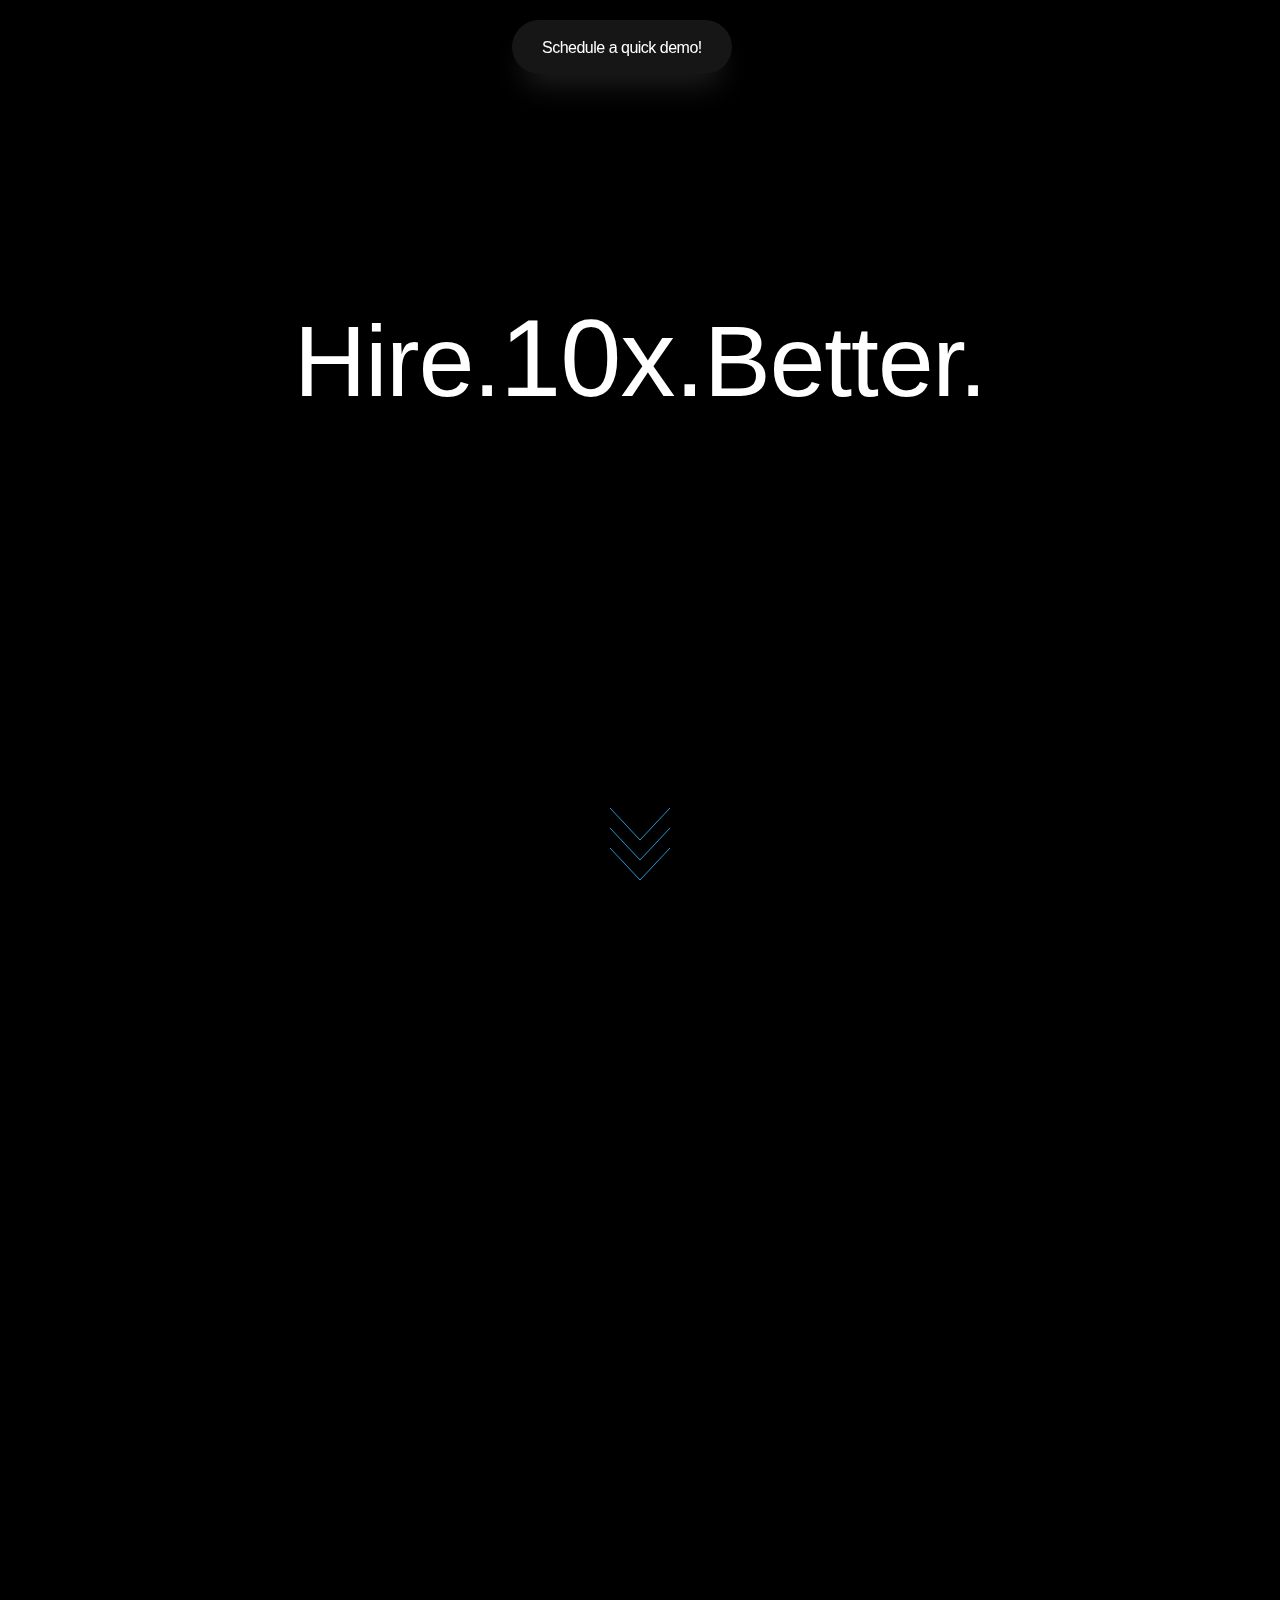
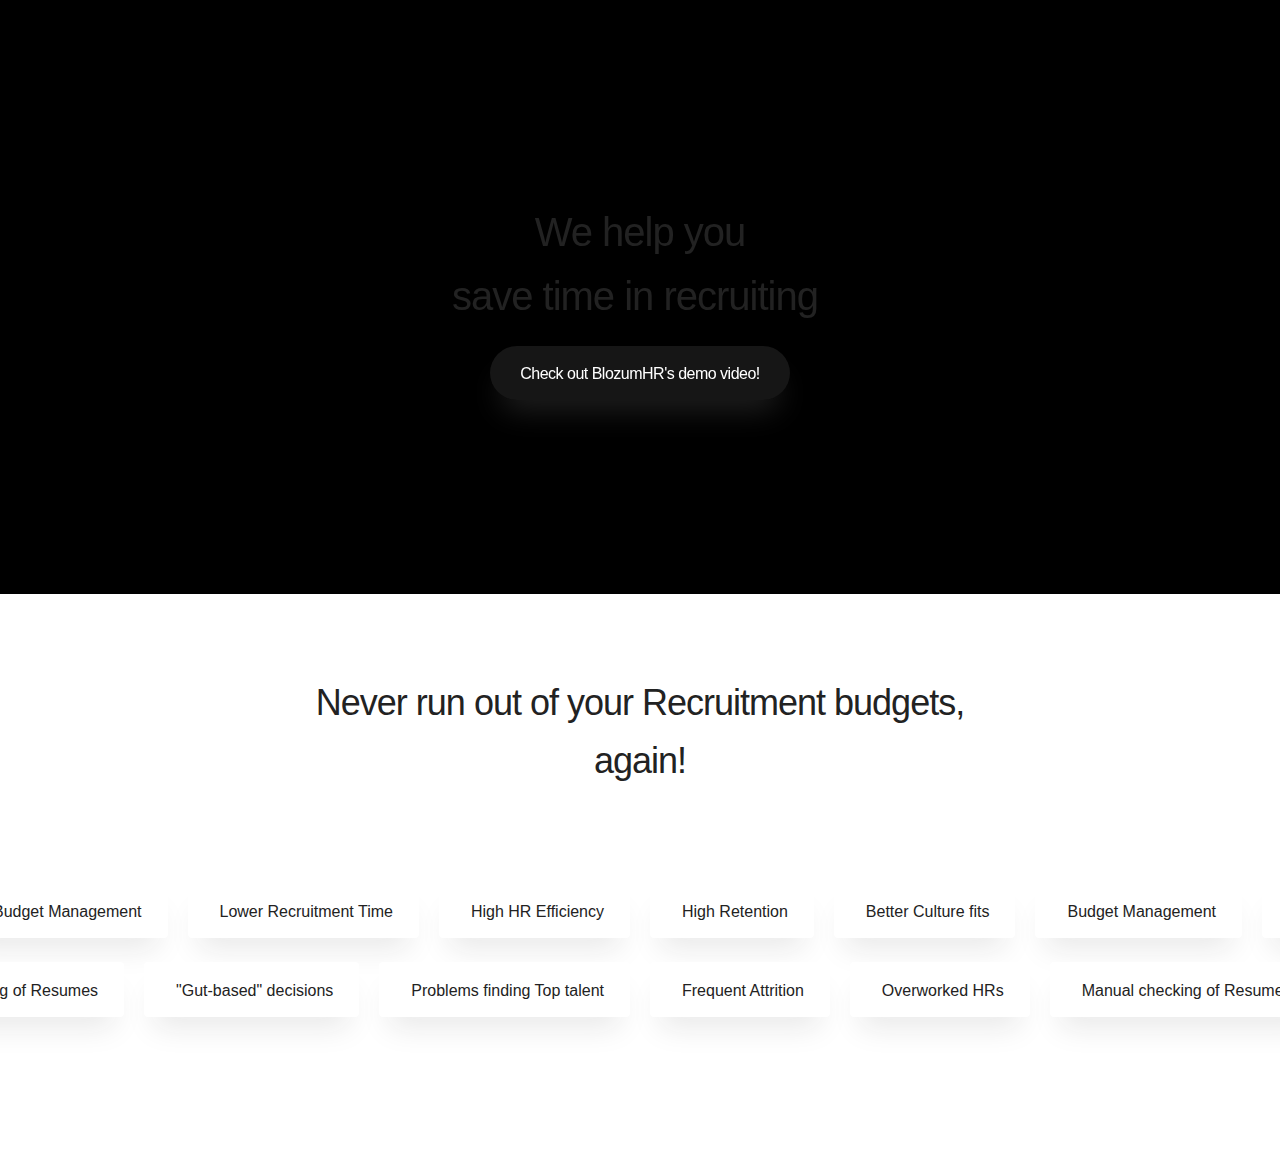
==== commit 09c76634: "YC" ====
--- a/index.html
+++ b/index.html
@@ -60,6 +60,10 @@
   <button type="button" class="modal-close modal-toggle"><i class="icon" data-feather="x"></i><span class="hide-mobile">ESC</span></button>
       <iframe src="https://docs.google.com/forms/d/e/1FAIpQLSc0ornCC6KJOSsx12Kt1N6A3EhVWZSZIlFjj9FQvuBCrqNnnw/viewform?embedded=true" width="100%" height="100%" frameborder="0" marginheight="0" marginwidth="0">Loading…</iframe>
 </div>
+
+<center><button class="button modal-toggle" style="position: fixed;
+top: 20px; left: 40vw">Schedule a quick demo!</button></center>
+
 <style>
   .title {
       font-size: 100px;
@@ -129,7 +133,7 @@
   }
   #text1, #text2, #text4, #text5, #text7, #text8 {
     font-size: 20px;
-    line-height: 1.5;
+    line-height: 1.25;
   }
   #text1, #text2, #text3, #text4, #text5, #text6, #text7, #text8, #text9 {
     transform: translateY(40%);
@@ -205,9 +209,9 @@
           <b>manage your employees efficiently</b>
         </span>
       </h1>
-      <button class="button modal-toggle">Schedule a quick demo!</button>
+      <a href="https://drive.google.com/file/d/19PebmEjKfFeoX-2n9I1PZMJhn_uCuhxm/view?usp=sharing" target="_blank" class="button">Check out BlozumHR's demo video!</a>
       <br>
-      <p class="subtitle"><b>Sign up now to get a free trail account for 29 days!</b></p>
+      <p class="subtitle"><b>Sign up now to get a free trail account with 100 BLZ credits!</b></p>
       <br><br><br><br><br><br><br><br>
     <section class="section section-features" style="background-color:white;">
       <h2 class="title1">Never run out of your Recruitment budgets,</h2>
--- a/css/styles.css
+++ b/css/styles.css
@@ -297,18 +297,6 @@
 .features .row,
 .modal,
 .modal1,
-.modal .modal-content {
-    -webkit-box-pack: center;
-    -ms-flex-pack: center;
-    justify-content: center;
-    -webkit-box-align: center;
-    -ms-flex-align: center;
-    align-items: center;
-    display: -webkit-box;
-    display: -ms-flexbox;
-    display: flex
-}
-
 .modal .modal-content {
     -webkit-box-pack: center;
     -ms-flex-pack: center;
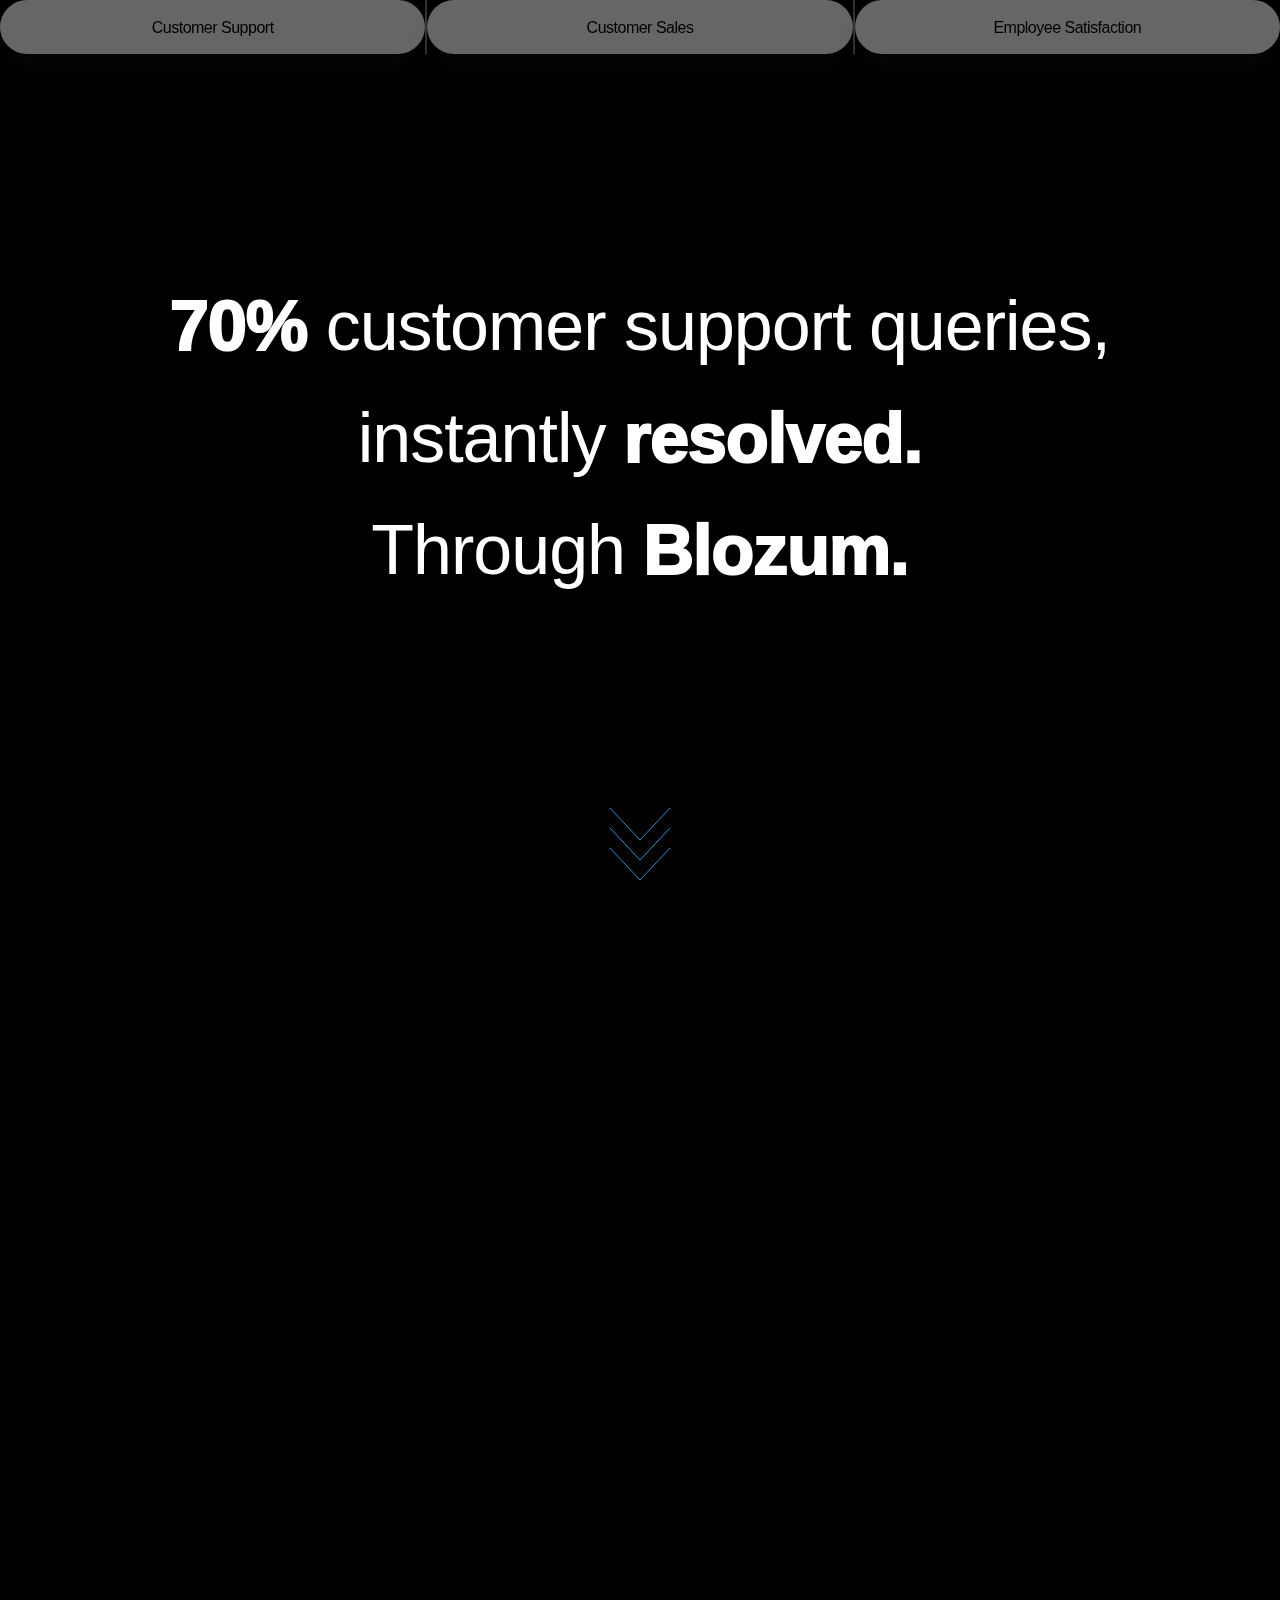
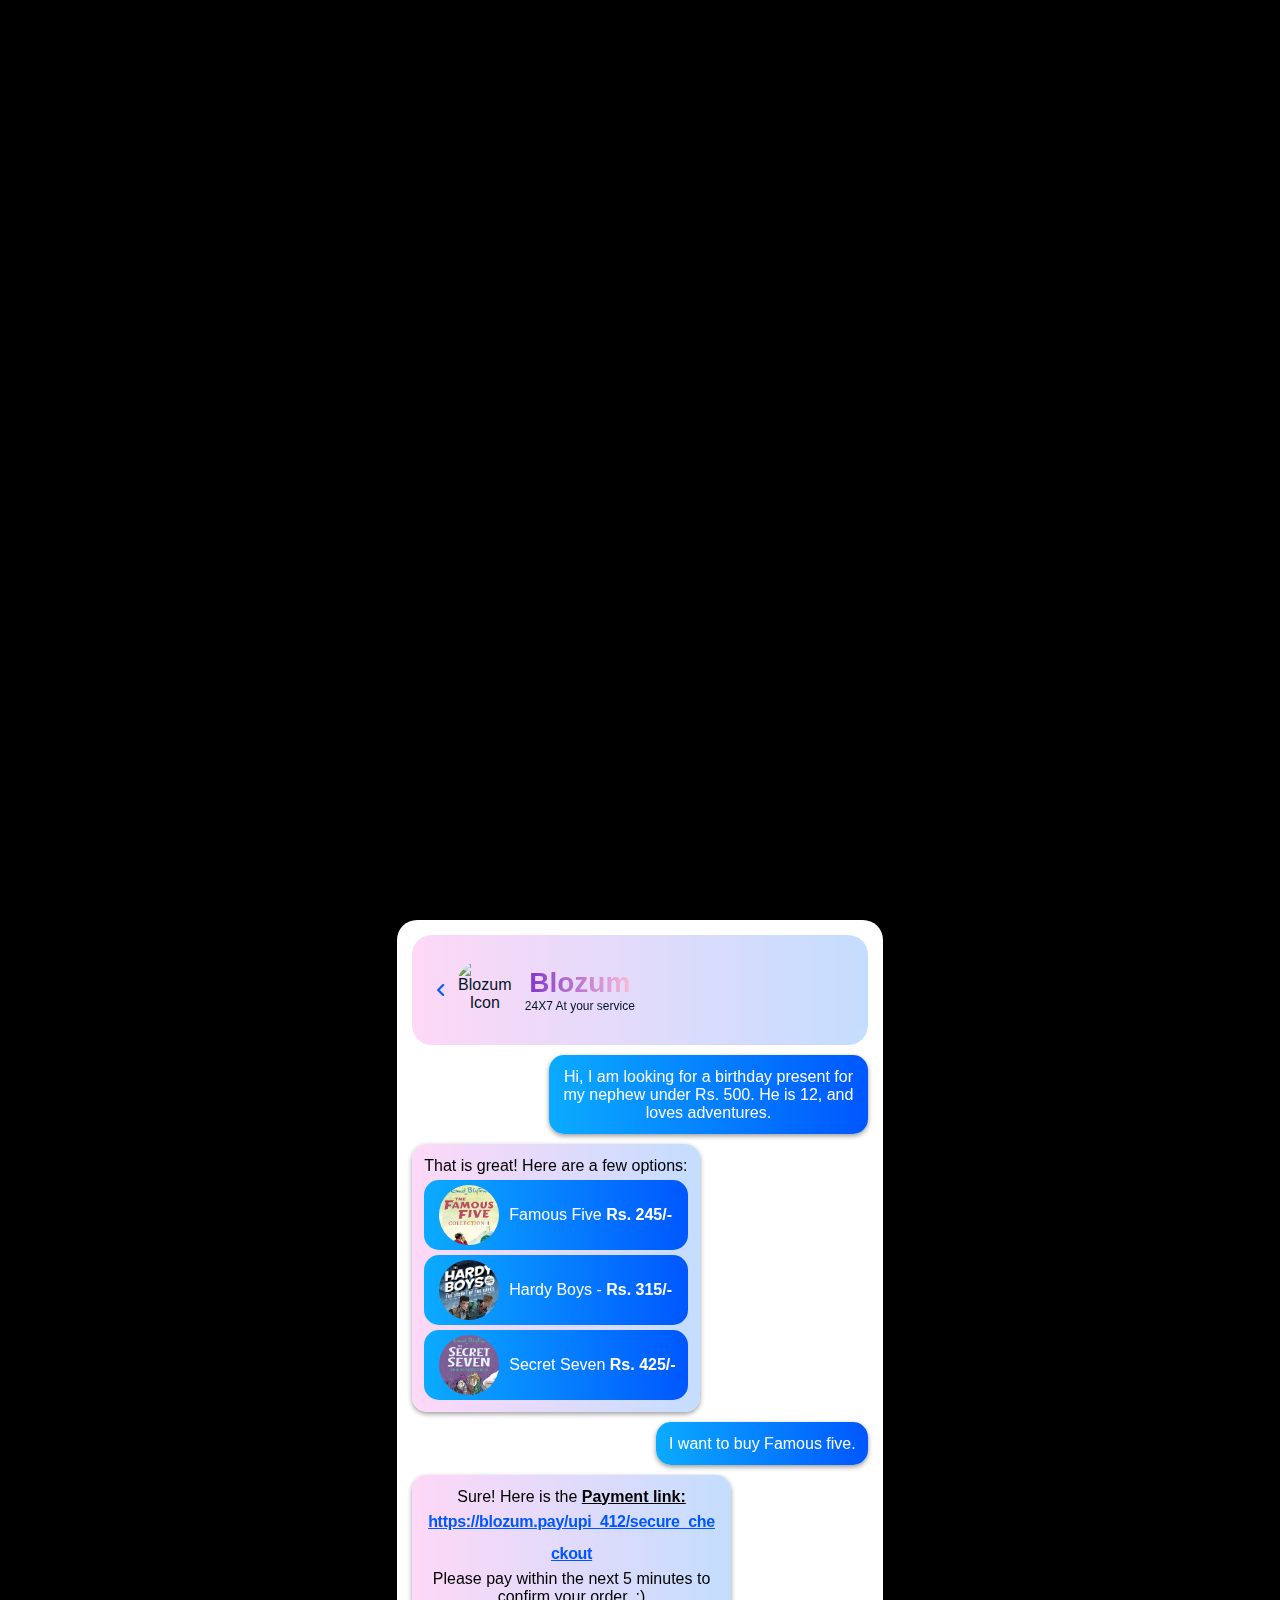
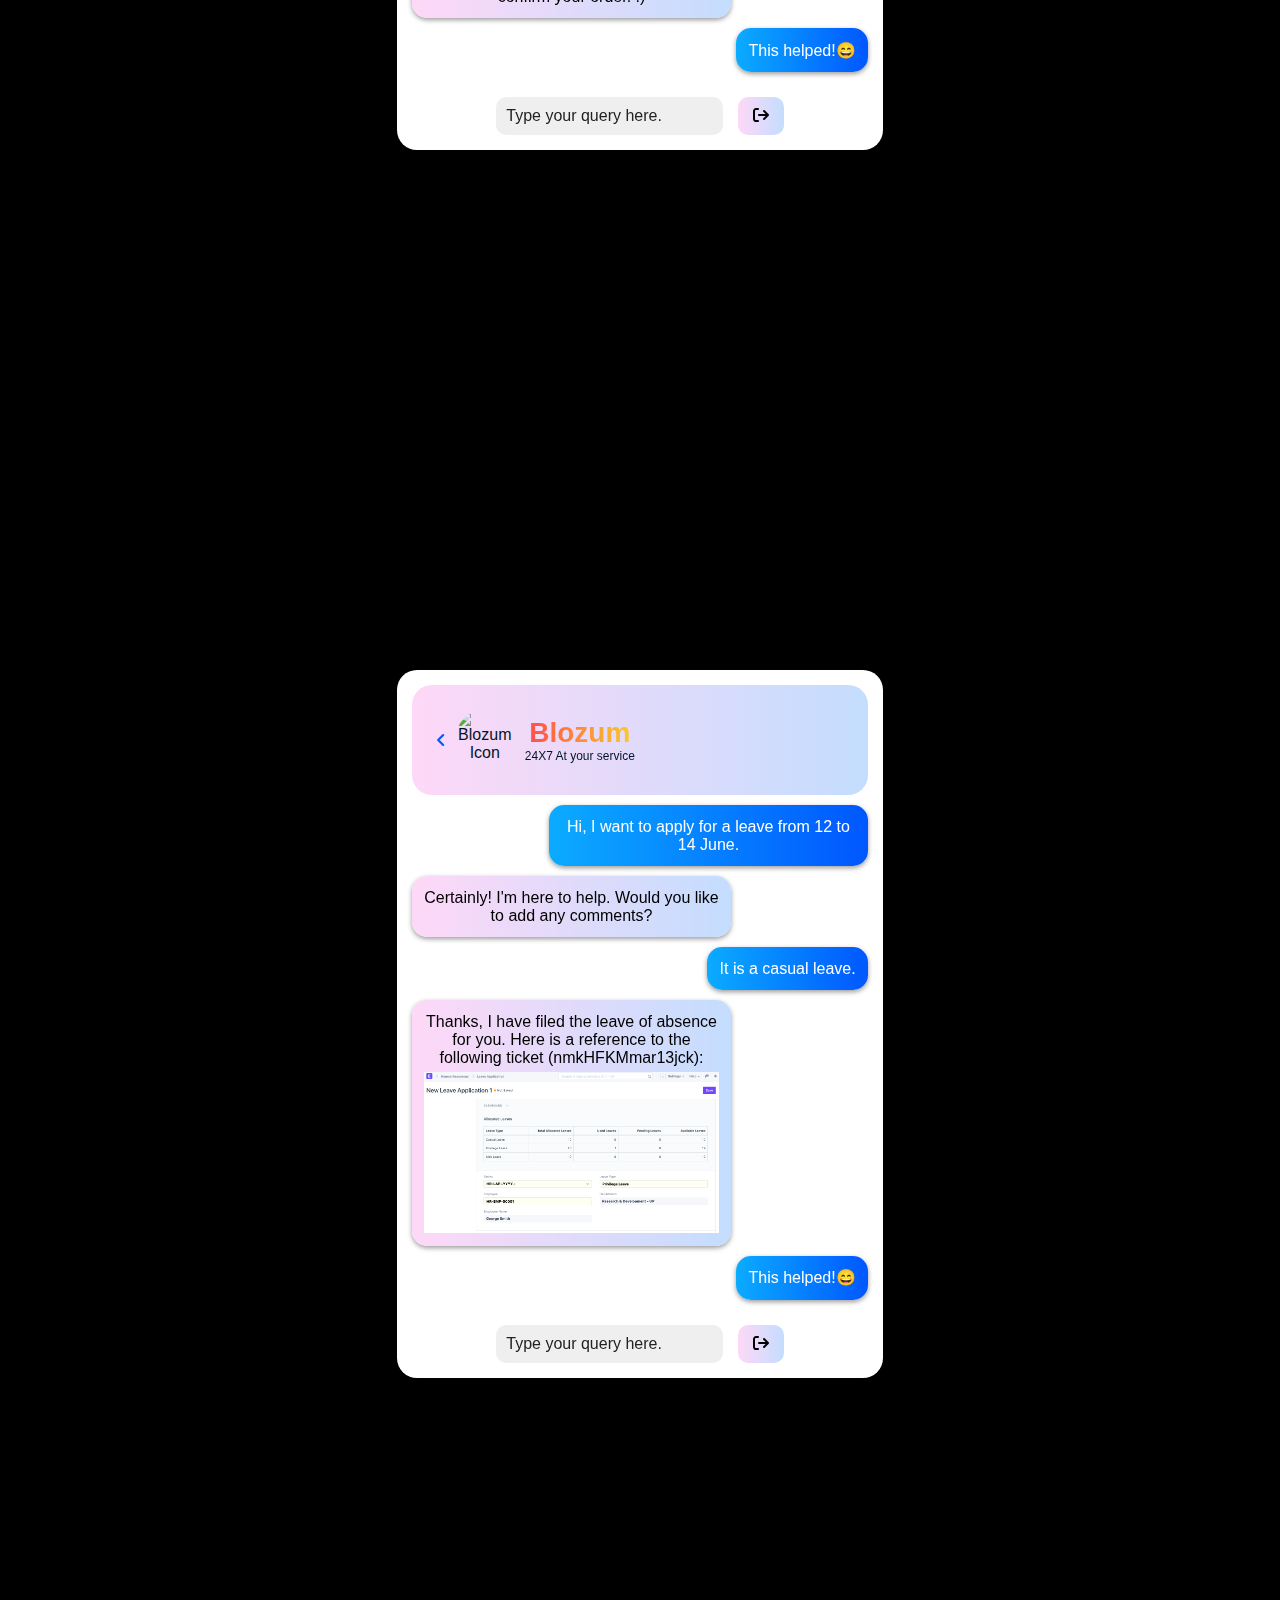
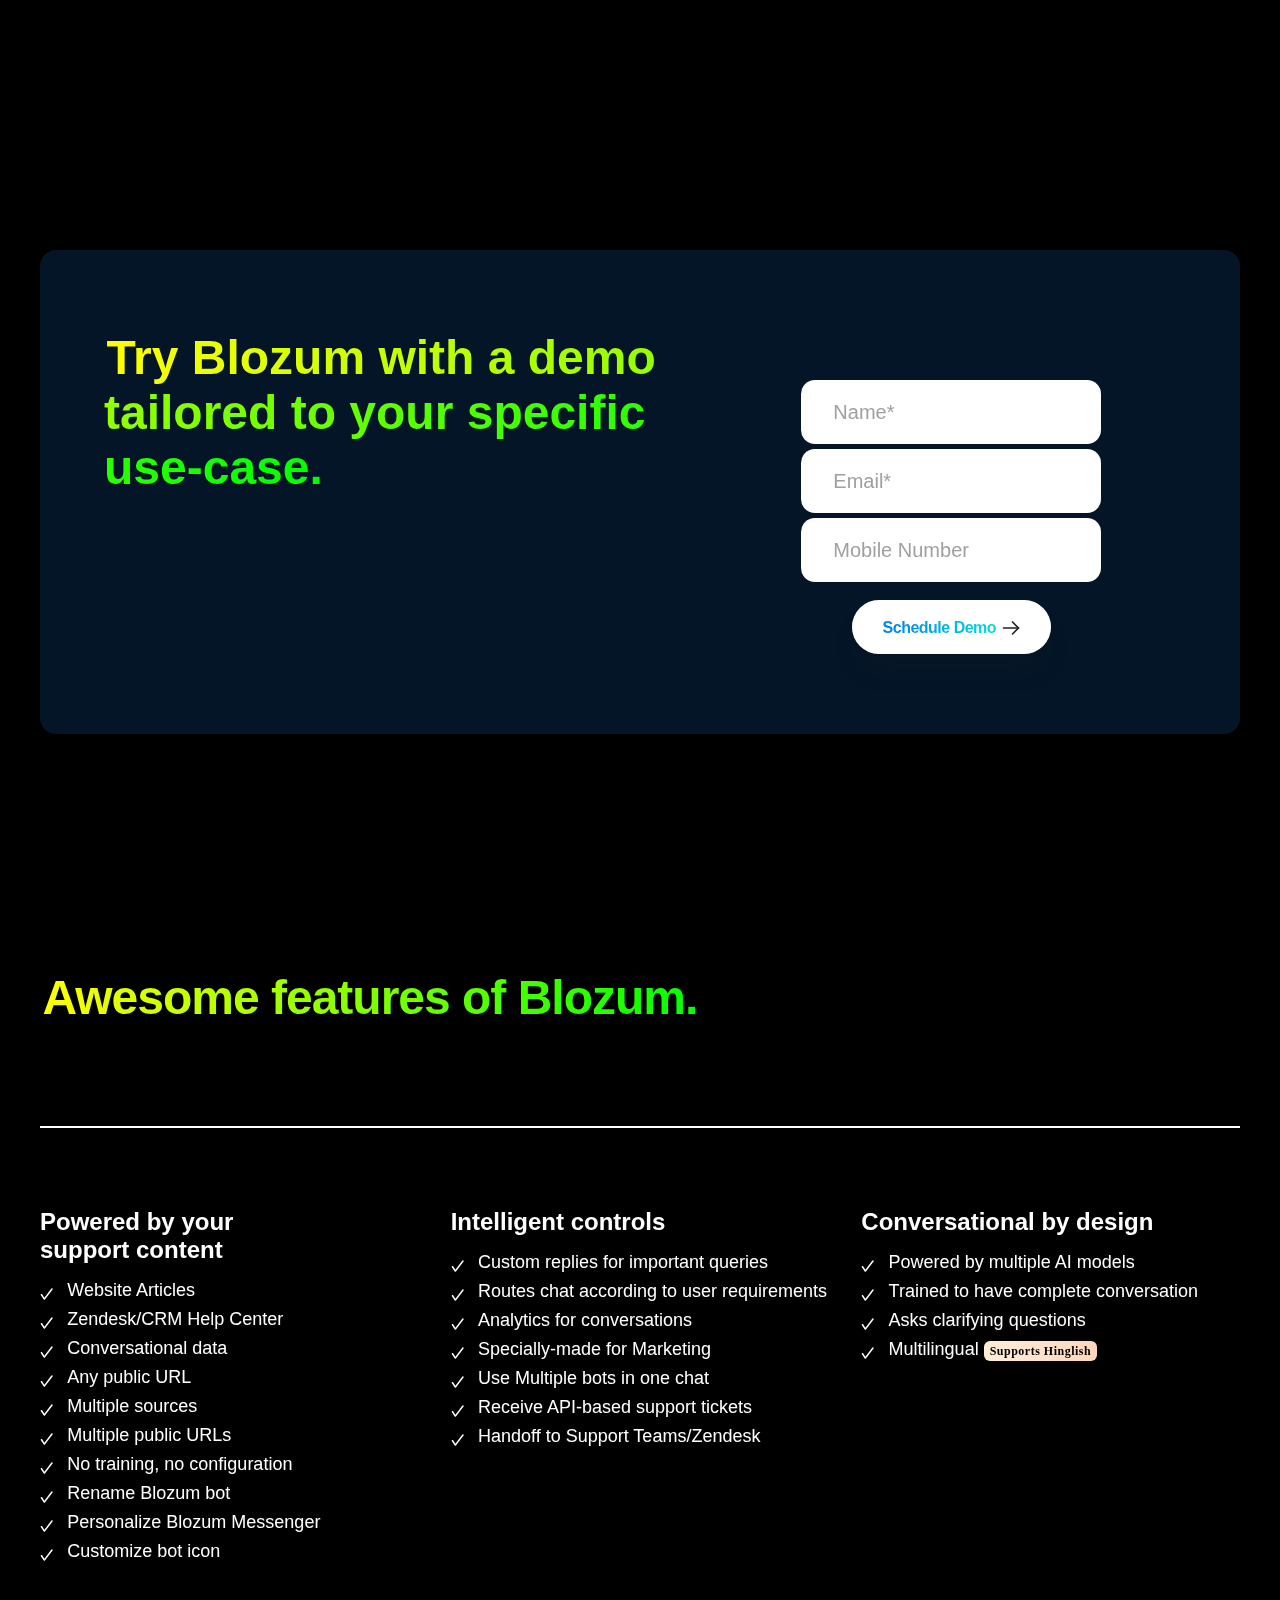
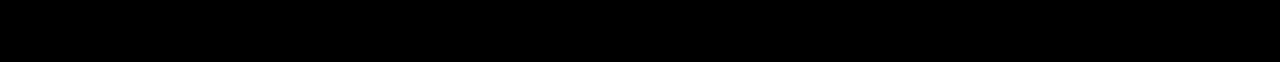
==== commit d7d2cc5b: "usrhfr" ====
--- a/index.html
+++ b/index.html
@@ -1,6 +1,18 @@
 <!DOCTYPE html>
 <html lang="en">
   <head>
+    <link
+      rel="stylesheet"
+      href="path/to/font-awesome/css/font-awesome.min.css"
+    />
+    <link
+      rel="stylesheet"
+      href="https://cdnjs.cloudflare.com/ajax/libs/font-awesome/6.0.0-beta3/css/all.min.css"
+    />
+    <link
+      rel="stylesheet"
+      href="https://cdnjs.cloudflare.com/ajax/libs/font-awesome/4.7.0/css/font-awesome.min.css"
+    />
 
      <!-- Google tag (gtag.js) -->
     <script async src="https://www.googletagmanager.com/gtag/js?id=UA-248604801-1"></script>
@@ -27,6 +39,7 @@
 'https://www.googletagmanager.com/gtm.js?id='+i+dl;f.parentNode.insertBefore(j,f);
 })(window,document,'script','dataLayer','GTM-PZ56BQX');</script>
 <!-- End Google Tag Manager -->
+
 <style>
   * {
   -webkit-font-smoothing: antialiased;
@@ -38,17 +51,11711 @@
     <title>Blozum</title>
     <meta name="title" content="Blozum">
     <meta name="description" content=".">
-    <meta name="keywords" content="tiny, mail, client, gmail, icloud, minimal, superhuman">
+    <meta name="keywords" content="GPT-4, Chatbot, Customer Support, AI, Generative AI, Large Language models, LLMs">
     <meta name="author" content="@tanmayjuneja8">
+    <meta name="format-detection" content="telephone=no"/><meta charSet="utf-8"/><title>Blozum AI bot for customer service</title>
     <meta property="og:type" content="website">
-    <meta property="og:title" content="Blozum">
-    <meta property="og:description" content="Blozum is an HR-tech software that lets you recruit wisely according to your company culture.">
+    <meta property="og:description" content="Blozum is a conversational AI based virtual assistant for businesses.">
+    <meta name="title" content="Resolve 50% of customer support questions. Instantly"/>
+    <meta property="og:title" content="Resolve 50% of customer support questions. Instantly."/>
     <meta property="twitter:title" content="Blozum">
-    <meta property="twitter:description" content="Blozum is an HR-tech software that lets you recruit wisely according to your company culture.">
+    <meta property="twitter:description" content="Blozum is a conversational AI based virtual assistant for businesses.">
     <link href="images/favicon.ico" rel="shortcut icon">
     <link href="https://fonts.googleapis.com/css2?family=Gilroy&display=swap" rel="stylesheet">
     <link href="css/styles.css" rel="stylesheet">
-<link rel="stylesheet" href="https://cdnjs.cloudflare.com/ajax/libs/font-awesome/4.7.0/css/font-awesome.min.css">
+    <link rel="stylesheet" href="https://cdnjs.cloudflare.com/ajax/libs/font-awesome/4.7.0/css/font-awesome.min.css">
+    <script type="application/ld+json">
+        {"url":"https://www.blozum.com/","logo":"https://drive.google.com/file/d/1wv210rq-eRVaANjEg4inlOl7xrChflkH/view?usp=sharing","name":"Blozum","@type":"Startup","sameAs":["https://www.blozum.com/","https://www.linkedin.com/company/blozum/"],"@context":"http://schema.org","description":"Building wonderful customer relationships every step of the journey @ Blozum."}
+    </script><style id="__jsx-1250829955">:root {
+	--color-scheme: light;
+	--text-color: var(--slate);
+	--background-color: var(--white);
+	--slate: #081d34;
+	--blue: #0057ff;
+	--gray: #e6e6e6;
+	--sky: #c4e0fd;
+	--stone: #f1f1f1;
+	--coral-light: #ffa19f;
+	--violet-light: #96a4d8;
+	--ice: #bff5f8;
+	--tangerine-light: #fcc692;
+	--sky-extra-light: #e4eefa;
+	--coral: #ff645f;
+	--violet: #4f66c2;
+	--aqua: #47c7f0;
+	--aqua-hover: var(--ice);
+	--white: #ffffff;
+	--tangerine: #fea143;
+}
+
+:root {
+	--color-scheme: light;
+	--text-color: var(--mvp-slate);
+	--background-color: var(--paper);
+	--mvp-slate: #041527;
+	--neutral-800: #223140;
+	--neutral-700: #3f4c5a;
+	--neutral-600: #5d6773;
+	--neutral-500: #7a838c;
+	--neutral-400: #989fa5;
+	--neutral-300: #b6babe;
+	--neutral-200: #d3d5d8;
+	--neutral-100: #f1f1f1;
+	--mvp-stone: #f1f1f1;
+	--paper: #ffffff;
+	--mvp-blue: #0057ff;
+	--mvp-aqua: #00b4d8;
+	--mvp-sky-100: #e1effe;
+	--mvp-sky: #c4e0fd;
+	--marigold-500: #f3b521;
+	--marigold-200: #ffe3b2;
+	--sand: #ffe3b2;
+	--clay-600: #ce5a21;
+	--clay-400: #ec9069;
+	--clay-200: #f6c8b4;
+	--mvp-coral: #ec9069;
+	--aqua-800: #093e48;
+	--aqua-100: #caf0f8;
+	--aqua-200: #87dced;
+	--deep-teal: #093e48;
+	--light-teal: #caf0f8;
+	--transparent: transparent;
+	--ui-error-light: #fff0f4;
+	--ui-error: #db0629;
+	--ui-error-dark: #841531;
+	--ui-success-light: #d7efdc;
+	--ui-success: #1bb157;
+	--ui-success-dark: #0f7134;
+	--ui-warning-light: #feedaf;
+	--ui-warning: #fbc916;
+	--ui-warning-dark: #423200;
+	--shadow-xs: 0 0.125rem 0.5rem rgba(0, 0, 0, 0.12), 0 0 0.0625rem rgba(0, 0, 0, 0.04);
+	--shadow-sm: 0 0.5rem 1rem rgba(0, 0, 0, 0.12), 0 0 0.0625rem rgba(0, 0, 0, 0.04);
+	--shadow-md: 0 0.75rem 1.5rem rgba(0, 0, 0, 0.16), 0 0.0625rem 0.0625rem rgba(0, 0, 0, 0.04);
+	--shadow-lg: 0 1.125rem 2.25rem rgba(0, 0, 0, 0.2), 0 0.0625rem 0.0625rem rgba(0, 0, 0, 0.08);
+	--shadow-xl: 0 1.5rem 3rem rgba(0, 0, 0, 0.2), 0 0.0625rem 0.0625rem rgba(0, 0, 0, 0.04);
+	--shadow-blue-xs: 0 0.125rem 0.5rem rgba(0, 87, 255, 0.16), 0 0 0.0625rem rgba(0, 87, 255, 0.04);
+	--shadow-blue-sm: 0 0.5rem 1rem rgba(0, 87, 255, 0.16), 0 0 0.0625rem rgba(0, 87, 255, 0.04);
+	--shadow-blue-md: 0 0.75rem 1.5rem rgba(0, 87, 255, 0.16), 0 0.0625rem 0.0625rem rgba(0, 87, 255, 0.04);
+	--shadow-blue-lg: 0 1.125rem 2.25rem rgba(0, 87, 255, 0.2), 0 0.0625rem 0.0625rem rgba(0, 87, 255, 0.08);
+	--shadow-blue-xl: 0 1.5rem 3rem rgba(0, 87, 255, 0.2), 0 0.0625rem 0.0625rem rgba(0, 87, 255, 0.04);
+	--shadow-aqua-xs: 0 0.125rem 0.5rem rgba(2, 151, 180, 0.16), 0 0 0.0625rem rgba(2, 151, 180, 0.04);
+	--shadow-aqua-sm: 0 0.5rem 1rem rgba(2, 151, 180, 0.16), 0 0 0.0625rem rgba(2, 151, 180, 0.04);
+	--shadow-aqua-md: 0 0.75rem 1.5rem rgba(2, 151, 180, 0.16), 0 0.0625rem 0.0625rem rgba(2, 151, 180, 0.04);
+	--shadow-aqua-lg: 0 1.125rem 2.25rem rgba(2, 151, 180, 0.2), 0 0.0625rem 0.0625rem rgba(2, 151, 180, 0.08);
+	--shadow-aqua-xl: 0 1.5rem 3rem rgba(2, 151, 180, 0.2), 0 0.0625rem 0.0625rem rgba(2, 151, 180, 0.04);
+	--shadow-marigold-xs: 0 0.125rem 0.5rem rgba(156, 112, 6, 0.16), 0 0 0.0625rem rgba(156, 112, 6, 0.04);
+	--shadow-marigold-sm: 0 0.5rem 1rem rgba(156, 112, 6, 0.16), 0 0 0.0625rem rgba(156, 112, 6, 0.04);
+	--shadow-marigold-md: 0 0.75rem 1.5rem rgba(156, 112, 6, 0.16), 0 0.0625rem 0.0625rem rgba(156, 112, 6, 0.04);
+	--shadow-marigold-lg: 0 1.125rem 2.25rem rgba(156, 112, 6, 0.2), 0 0.0625rem 0.0625rem rgba(156, 112, 6, 0.08);
+	--shadow-marigold-xl: 0 1.5rem 3rem rgba(156, 112, 6, 0.2), 0 0.0625rem 0.0625rem rgba(156, 112, 6, 0.04);
+	--shadow-clay-xs: 0 0.125rem 0.5rem rgba(206, 90, 33, 0.16), 0 0 0.0625rem rgba(206, 90, 33, 0.04);
+	--shadow-clay-sm: 0 0.5rem 1rem rgba(206, 90, 33, 0.16), 0 0 0.0625rem rgba(206, 90, 33, 0.04);
+	--shadow-clay-md: 0 0.75rem 1.5rem rgba(206, 90, 33, 0.16), 0 0.0625rem 0.0625rem rgba(206, 90, 33, 0.04);
+	--shadow-clay-lg: 0 1.125rem 2.25rem rgba(206, 90, 33, 0.2), 0 0.0625rem 0.0625rem rgba(206, 90, 33, 0.08);
+	--shadow-clay-xl: 0 1.5rem 3rem rgba(206, 90, 33, 0.2), 0 0.0625rem 0.0625rem rgba(206, 90, 33, 0.04);
+	--fin-black: #000000;
+	--fin-white: #ffffff;
+	--fin-blue: #0057ff;
+	--fin-error: #841531;
+}
+
+.grid-layout {
+	padding-left: 1.25rem;
+	padding-right: 1.25rem;
+}
+
+.grid-layout>[class$='inner'] {
+	display: grid;
+	grid-template-columns: repeat(6, 1fr);
+	grid-column-gap: 1rem;
+	max-width: 77.5rem;
+	margin: 0 auto;
+	position: relative;
+	z-index: 10;
+}
+
+@media (min-width:768px) {
+	.grid-layout {
+		padding-left: 2rem;
+		padding-right: 2rem;
+	}
+
+	.grid-layout>[class$='inner'] {
+		grid-template-columns: repeat(12, 1fr);
+		grid-column-gap: 1.75rem;
+	}
+}
+
+@media (min-width:1024px) {
+	.grid-layout {
+		padding-left: 2.5rem;
+		padding-right: 2.5rem;
+	}
+
+	.grid-layout>[class$='inner'] {
+		grid-column-gap: 2rem;
+	}
+}
+
+</style><style id="__jsx-2747533864">:root {
+	--color-scheme: light;
+	--text-color: var(--slate);
+	--background-color: var(--white);
+	--slate: #081d34;
+	--blue: #0057ff;
+	--gray: #e6e6e6;
+	--sky: #c4e0fd;
+	--stone: #f1f1f1;
+	--coral-light: #ffa19f;
+	--violet-light: #96a4d8;
+	--ice: #bff5f8;
+	--tangerine-light: #fcc692;
+	--sky-extra-light: #e4eefa;
+	--coral: #ff645f;
+	--violet: #4f66c2;
+	--aqua: #47c7f0;
+	--aqua-hover: var(--ice);
+	--white: #ffffff;
+	--tangerine: #fea143;
+}
+
+:root {
+	--color-scheme: light;
+	--text-color: var(--mvp-slate);
+	--background-color: var(--paper);
+	--mvp-slate: #041527;
+	--neutral-800: #223140;
+	--neutral-700: #3f4c5a;
+	--neutral-600: #5d6773;
+	--neutral-500: #7a838c;
+	--neutral-400: #989fa5;
+	--neutral-300: #b6babe;
+	--neutral-200: #d3d5d8;
+	--neutral-100: #f1f1f1;
+	--mvp-stone: #f1f1f1;
+	--paper: #ffffff;
+	--mvp-blue: #0057ff;
+	--mvp-aqua: #00b4d8;
+	--mvp-sky-100: #e1effe;
+	--mvp-sky: #c4e0fd;
+	--marigold-500: #f3b521;
+	--marigold-200: #ffe3b2;
+	--sand: #ffe3b2;
+	--clay-600: #ce5a21;
+	--clay-400: #ec9069;
+	--clay-200: #f6c8b4;
+	--mvp-coral: #ec9069;
+	--aqua-800: #093e48;
+	--aqua-100: #caf0f8;
+	--aqua-200: #87dced;
+	--deep-teal: #093e48;
+	--light-teal: #caf0f8;
+	--transparent: transparent;
+	--ui-error-light: #fff0f4;
+	--ui-error: #db0629;
+	--ui-error-dark: #841531;
+	--ui-success-light: #d7efdc;
+	--ui-success: #1bb157;
+	--ui-success-dark: #0f7134;
+	--ui-warning-light: #feedaf;
+	--ui-warning: #fbc916;
+	--ui-warning-dark: #423200;
+	--shadow-xs: 0 0.125rem 0.5rem rgba(0, 0, 0, 0.12), 0 0 0.0625rem rgba(0, 0, 0, 0.04);
+	--shadow-sm: 0 0.5rem 1rem rgba(0, 0, 0, 0.12), 0 0 0.0625rem rgba(0, 0, 0, 0.04);
+	--shadow-md: 0 0.75rem 1.5rem rgba(0, 0, 0, 0.16), 0 0.0625rem 0.0625rem rgba(0, 0, 0, 0.04);
+	--shadow-lg: 0 1.125rem 2.25rem rgba(0, 0, 0, 0.2), 0 0.0625rem 0.0625rem rgba(0, 0, 0, 0.08);
+	--shadow-xl: 0 1.5rem 3rem rgba(0, 0, 0, 0.2), 0 0.0625rem 0.0625rem rgba(0, 0, 0, 0.04);
+	--shadow-blue-xs: 0 0.125rem 0.5rem rgba(0, 87, 255, 0.16), 0 0 0.0625rem rgba(0, 87, 255, 0.04);
+	--shadow-blue-sm: 0 0.5rem 1rem rgba(0, 87, 255, 0.16), 0 0 0.0625rem rgba(0, 87, 255, 0.04);
+	--shadow-blue-md: 0 0.75rem 1.5rem rgba(0, 87, 255, 0.16), 0 0.0625rem 0.0625rem rgba(0, 87, 255, 0.04);
+	--shadow-blue-lg: 0 1.125rem 2.25rem rgba(0, 87, 255, 0.2), 0 0.0625rem 0.0625rem rgba(0, 87, 255, 0.08);
+	--shadow-blue-xl: 0 1.5rem 3rem rgba(0, 87, 255, 0.2), 0 0.0625rem 0.0625rem rgba(0, 87, 255, 0.04);
+	--shadow-aqua-xs: 0 0.125rem 0.5rem rgba(2, 151, 180, 0.16), 0 0 0.0625rem rgba(2, 151, 180, 0.04);
+	--shadow-aqua-sm: 0 0.5rem 1rem rgba(2, 151, 180, 0.16), 0 0 0.0625rem rgba(2, 151, 180, 0.04);
+	--shadow-aqua-md: 0 0.75rem 1.5rem rgba(2, 151, 180, 0.16), 0 0.0625rem 0.0625rem rgba(2, 151, 180, 0.04);
+	--shadow-aqua-lg: 0 1.125rem 2.25rem rgba(2, 151, 180, 0.2), 0 0.0625rem 0.0625rem rgba(2, 151, 180, 0.08);
+	--shadow-aqua-xl: 0 1.5rem 3rem rgba(2, 151, 180, 0.2), 0 0.0625rem 0.0625rem rgba(2, 151, 180, 0.04);
+	--shadow-marigold-xs: 0 0.125rem 0.5rem rgba(156, 112, 6, 0.16), 0 0 0.0625rem rgba(156, 112, 6, 0.04);
+	--shadow-marigold-sm: 0 0.5rem 1rem rgba(156, 112, 6, 0.16), 0 0 0.0625rem rgba(156, 112, 6, 0.04);
+	--shadow-marigold-md: 0 0.75rem 1.5rem rgba(156, 112, 6, 0.16), 0 0.0625rem 0.0625rem rgba(156, 112, 6, 0.04);
+	--shadow-marigold-lg: 0 1.125rem 2.25rem rgba(156, 112, 6, 0.2), 0 0.0625rem 0.0625rem rgba(156, 112, 6, 0.08);
+	--shadow-marigold-xl: 0 1.5rem 3rem rgba(156, 112, 6, 0.2), 0 0.0625rem 0.0625rem rgba(156, 112, 6, 0.04);
+	--shadow-clay-xs: 0 0.125rem 0.5rem rgba(206, 90, 33, 0.16), 0 0 0.0625rem rgba(206, 90, 33, 0.04);
+	--shadow-clay-sm: 0 0.5rem 1rem rgba(206, 90, 33, 0.16), 0 0 0.0625rem rgba(206, 90, 33, 0.04);
+	--shadow-clay-md: 0 0.75rem 1.5rem rgba(206, 90, 33, 0.16), 0 0.0625rem 0.0625rem rgba(206, 90, 33, 0.04);
+	--shadow-clay-lg: 0 1.125rem 2.25rem rgba(206, 90, 33, 0.2), 0 0.0625rem 0.0625rem rgba(206, 90, 33, 0.08);
+	--shadow-clay-xl: 0 1.5rem 3rem rgba(206, 90, 33, 0.2), 0 0.0625rem 0.0625rem rgba(206, 90, 33, 0.04);
+	--fin-black: #000000;
+	--fin-white: #ffffff;
+	--fin-blue: #0057ff;
+	--fin-error: #841531;
+}
+
+* {
+	margin: 0;
+	padding: 0;
+	box-sizing: border-box;
+}
+
+body {
+	font-size: 16px;
+	font-family: "Avenir Next", Helvetica, Arial, sans-serif;
+	font-weight: 400;
+	color: var(--text-color);
+	-webkit-font-smoothing: antialiased;
+	background-color: var(--background-color);
+}
+
+body.no-overflow {
+	overflow: hidden;
+}
+
+_::-webkit-full-page-media,
+_:future,
+:root body {
+	position: relative !important;
+	z-index: 0;
+}
+
+main {
+	overflow: hidden;
+	outline: 0;
+}
+
+p {
+	margin: 0;
+}
+
+a {
+	color: #0057ff;
+	-webkit-text-decoration: none;
+	text-decoration: none;
+}
+
+a:hover {
+	-webkit-text-decoration: underline;
+	text-decoration: underline;
+}
+
+ul,
+li {
+	margin: 0;
+	padding: 0;
+	list-style: none;
+}
+
+button {
+	border: none;
+	margin: 0;
+	padding: 0;
+	text-align: inherit;
+	background: transparent;
+	color: inherit;
+	font: inherit;
+	line-height: normal;
+	-webkit-font-smoothing: inherit;
+	-moz-osx-font-smoothing: inherit;
+	-webkit-appearance: none;
+}
+
+input {
+	font: inherit;
+	margin: 0;
+	padding: 0;
+}
+
+.sr-only {
+	position: absolute;
+	width: 1px;
+	height: 1px;
+	padding: 0;
+	margin: -1px;
+	overflow: hidden;
+	-webkit-clip: rect(0, 0, 0, 0);
+	clip: rect(0, 0, 0, 0);
+	white-space: nowrap;
+	border-width: 0;
+}
+
+@media (min-width:768px) {
+	main {
+		padding-top: 0;
+	}
+}
+
+@media (prefers-reduced-motion:no-preference) {
+	:root {
+		-webkit-scroll-behavior: smooth;
+		-moz-scroll-behavior: smooth;
+		-ms-scroll-behavior: smooth;
+		scroll-behavior: smooth;
+	}
+}
+
+[tabindex='-1']:focus {
+	outline: 0;
+}
+
+[inert] {
+	pointer-events: none;
+	cursor: default;
+}
+
+[inert],
+[inert] * {
+	-webkit-user-select: none;
+	-moz-user-select: none;
+	-ms-user-select: none;
+	user-select: none;
+	-webkit-user-select: none;
+	-ms-user-select: none;
+}
+
+section {
+	-webkit-scroll-margin-top: 60px;
+	-moz-scroll-margin-top: 60px;
+	-ms-scroll-margin-top: 60px;
+	scroll-margin-top: 60px;
+}
+
+.text-size-heading-1--mega {
+	font-family: "VC Honey", Helvetica, Arial, sans-serif;
+	font-size: 46px;
+	font-weight: 400;
+	line-height: 1.1;
+}
+
+@media (min-width:768px) {
+	.text-size-heading-1--mega {
+		font-size: 100px;
+		line-height: 0.9;
+	}
+}
+
+.text-size-heading-1 {
+	font-family: "VC Honey", Helvetica, Arial, sans-serif;
+	font-size: 46px;
+	font-weight: 400;
+	line-height: 1.1;
+}
+
+@media (min-width:768px) {
+	.text-size-heading-1 {
+		font-size: 76px;
+		line-height: 1;
+	}
+}
+
+.text-size-heading-1--small {
+	font-family: "VC Honey", Helvetica, Arial, sans-serif;
+	font-size: 46px;
+	font-weight: 400;
+	line-height: 1.1;
+}
+
+@media (min-width:768px) {
+	.text-size-heading-1--small {
+		font-size: 60px;
+		line-height: 1.04;
+	}
+}
+
+.text-size-heading-2 {
+	font-family: "VC Honey", Helvetica, Arial, sans-serif;
+	font-size: 38px;
+	font-weight: 400;
+	line-height: 1.2;
+}
+
+@media (min-width:768px) {
+	.text-size-heading-2 {
+		font-size: 48px;
+		line-height: 1.1;
+	}
+}
+
+.text-size-heading-3 {
+	font-family: "VC Honey", Helvetica, Arial, sans-serif;
+	font-size: 30px;
+	font-weight: 400;
+	line-height: 1.32;
+}
+
+@media (min-width:768px) {
+	.text-size-heading-3 {
+		font-size: 42px;
+		line-height: 1.15;
+	}
+}
+
+.text-size-heading-4 {
+	font-size: 21px;
+	font-weight: 700;
+	line-height: 1.4;
+	-webkit-letter-spacing: 0.3px;
+	-moz-letter-spacing: 0.3px;
+	-ms-letter-spacing: 0.3px;
+	letter-spacing: 0.3px;
+}
+
+@media (min-width:768px) {
+	.text-size-heading-4 {
+		font-size: 24px;
+		line-height: 1.14;
+	}
+}
+
+.text-size-heading-5 {
+	font-size: 20px;
+	font-weight: 700;
+	line-height: 1.2;
+	-webkit-letter-spacing: 0.3px;
+	-moz-letter-spacing: 0.3px;
+	-ms-letter-spacing: 0.3px;
+	letter-spacing: 0.3px;
+}
+
+@media (min-width:768px) {
+	.text-size-heading-5 {
+		-webkit-letter-spacing: 0.2px;
+		-moz-letter-spacing: 0.2px;
+		-ms-letter-spacing: 0.2px;
+		letter-spacing: 0.2px;
+	}
+}
+
+.text-size-heading-6 {
+	font-size: 18px;
+	font-weight: 700;
+	line-height: 1.32;
+	-webkit-letter-spacing: 0.3px;
+	-moz-letter-spacing: 0.3px;
+	-ms-letter-spacing: 0.3px;
+	letter-spacing: 0.3px;
+}
+
+.text-size-subhead-lg {
+	font-size: 22px;
+	line-height: 1.6;
+	-webkit-letter-spacing: 0.4px;
+	-moz-letter-spacing: 0.4px;
+	-ms-letter-spacing: 0.4px;
+	letter-spacing: 0.4px;
+}
+
+@media (min-width:768px) {
+	.text-size-subhead-lg {
+		font-size: 24px;
+		line-height: 1.5;
+	}
+}
+
+.text-size-subhead-sm {
+	font-size: 18px;
+	line-height: 1.5;
+	-webkit-letter-spacing: 0.4px;
+	-moz-letter-spacing: 0.4px;
+	-ms-letter-spacing: 0.4px;
+	letter-spacing: 0.4px;
+}
+
+@media (min-width:768px) {
+	.text-size-subhead-sm {
+		font-size: 20px;
+	}
+}
+
+.text-size-body {
+	font-size: 16px;
+	line-height: 1.65;
+	-webkit-letter-spacing: 0.5px;
+	-moz-letter-spacing: 0.5px;
+	-ms-letter-spacing: 0.5px;
+	letter-spacing: 0.5px;
+}
+
+.text-size-body-bold {
+	font-size: 16px;
+	font-weight: 700;
+	line-height: 1.65;
+	-webkit-letter-spacing: 0.3px;
+	-moz-letter-spacing: 0.3px;
+	-ms-letter-spacing: 0.3px;
+	letter-spacing: 0.3px;
+}
+
+.text-size-button-bold {
+	font-size: 15px;
+	font-weight: 700;
+	line-height: 1.27;
+}
+
+.text-size-caption {
+	font-size: 12px;
+	font-weight: 500;
+	line-height: 1.6;
+	-webkit-letter-spacing: 0.6px;
+	-moz-letter-spacing: 0.6px;
+	-ms-letter-spacing: 0.6px;
+	letter-spacing: 0.6px;
+}
+
+@media (min-width:768px) {
+	.text-size-caption {
+		font-size: 14px;
+		-webkit-letter-spacing: 0.2px;
+		-moz-letter-spacing: 0.2px;
+		-ms-letter-spacing: 0.2px;
+		letter-spacing: 0.2px;
+	}
+}
+
+.text-size-caption-bold {
+	font-size: 12px;
+	font-weight: 700;
+	line-height: 1.6;
+	-webkit-letter-spacing: 0.6px;
+	-moz-letter-spacing: 0.6px;
+	-ms-letter-spacing: 0.6px;
+	letter-spacing: 0.6px;
+}
+
+@media (min-width:768px) {
+	.text-size-caption-bold {
+		font-size: 14px;
+		-webkit-letter-spacing: 0.2px;
+		-moz-letter-spacing: 0.2px;
+		-ms-letter-spacing: 0.2px;
+		letter-spacing: 0.2px;
+	}
+}
+
+.text-size-eyebrow {
+	font-size: 12px;
+	font-weight: 700;
+	line-height: 1.3;
+	-webkit-letter-spacing: 2px;
+	-moz-letter-spacing: 2px;
+	-ms-letter-spacing: 2px;
+	letter-spacing: 2px;
+	text-transform: uppercase;
+}
+
+@media (min-width:768px) {
+	.text-size-eyebrow {
+		font-size: 14px;
+		line-height: 1;
+	}
+}
+
+.text-size-body,
+.text-size-subhead-lg,
+.text-size-subhead-sm {
+	color: var(--neutral-700);
+}
+
+.text-size-caption,
+.text-size-caption-bold {
+	color: var(--neutral-800);
+}
+
+.background.theme-default {
+	background-color: #ffffff;
+	color: #081d34;
+}
+
+.background.theme-black {
+	background-color: #081d34;
+	color: #ffffff;
+}
+
+.background.theme-blue {
+	background-color: #0057ff;
+	color: #ffffff;
+}
+
+.background.theme-gray {
+	background-color: #e6e6e6;
+	color: #ffffff;
+}
+
+.background.theme-light-blue {
+	background-color: #c4e0fd;
+	color: #081d34;
+}
+
+.background.theme-light-gray {
+	background-color: #f1f1f1;
+	color: #081d34;
+}
+
+.background.theme-light-orange {
+	background-color: #ffa19f;
+	color: #081d34;
+}
+
+.background.theme-light-purple {
+	background-color: #96a4d8;
+	color: #081d34;
+}
+
+.background.theme-light-teal {
+	background-color: #bff5f8;
+	color: #081d34;
+}
+
+.background.theme-light-yellow {
+	background-color: #fcc692;
+	color: #081d34;
+}
+
+.background.theme-orange {
+	background-color: #ff645f;
+	color: #ffffff;
+}
+
+.background.theme-purple {
+	background-color: #4f66c2;
+	color: #ffffff;
+}
+
+.background.theme-teal {
+	background-color: #47c7f0;
+	color: #ffffff;
+}
+
+.background.theme-ui-gray {
+	background-color: #a0a0a0;
+	color: #ffffff;
+}
+
+.background.theme-ui-error {
+	background-color: #fc5b3f;
+	color: #ffffff;
+}
+
+.background.theme-ui-success {
+	background-color: #6afdb3;
+	color: #ffffff;
+}
+
+.background.theme-ui-warning {
+	background-color: #ffd935;
+	color: #ffffff;
+}
+
+.background.theme-white {
+	background-color: #ffffff;
+	color: #081d34;
+}
+
+.background.theme-yellow {
+	background-color: #fea143;
+	color: #ffffff;
+}
+
+.background-color-slate {
+	background-color: #081d34;
+	color: #ffffff;
+}
+
+.background-color-blue {
+	background-color: #0057ff;
+	color: #ffffff;
+}
+
+.background-color-aqua {
+	background-color: #47c7f0;
+	color: #081d34;
+}
+
+.background-color-ice {
+	background-color: #bff5f8;
+	color: #081d34;
+}
+
+.background-color-sky {
+	background-color: #c4e0fd;
+	color: #081d34;
+}
+
+.background-color-sky-light {
+	background-color: #e4eefa;
+	color: #081d34;
+}
+
+.background-color-stone {
+	background-color: #f1f1f1;
+	color: #081d34;
+}
+
+.background-color-gray {
+	background-color: #e6e6e6;
+	color: #081d34;
+}
+
+.background-color-tangerine {
+	background-color: #fea143;
+	color: #081d34;
+}
+
+.background-color-tangerine-light {
+	background-color: #fcc692;
+	color: #081d34;
+}
+
+.background-color-coral {
+	background-color: #ff645f;
+	color: #081d34;
+}
+
+.background-color-coral-light {
+	background-color: #ffa19f;
+	color: #081d34;
+}
+
+.background-color-violet {
+	background-color: #4f66c2;
+	color: #ffffff;
+}
+
+.background-color-violet-light {
+	background-color: #96a4d8;
+	color: #081d34;
+}
+
+.background-color-white {
+	background-color: #ffffff;
+	color: #081d34;
+}
+
+.background-color-transparent {
+	background-color: transparent;
+	color: #081d34;
+}
+
+.background-color-slate+.background-color-slate {
+	padding-top: 0;
+}
+
+.background-color-blue+.background-color-blue {
+	padding-top: 0;
+}
+
+.background-color-gray+.background-color-gray {
+	padding-top: 0;
+}
+
+.background-color-sky+.background-color-sky {
+	padding-top: 0;
+}
+
+.background-color-french-sky+.background-color-french-sky {
+	padding-top: 0;
+}
+
+.background-color-stone+.background-color-stone {
+	padding-top: 0;
+}
+
+.background-color-coral-light+.background-color-coral-light {
+	padding-top: 0;
+}
+
+.background-color-violet-light+.background-color-violet-light {
+	padding-top: 0;
+}
+
+.background-color-ice+.background-color-ice {
+	padding-top: 0;
+}
+
+.background-color-tangerine-light+.background-color-tangerine-light {
+	padding-top: 0;
+}
+
+.background-color-sky-extra-light+.background-color-sky-extra-light {
+	padding-top: 0;
+}
+
+.background-color-coral+.background-color-coral {
+	padding-top: 0;
+}
+
+.background-color-violet+.background-color-violet {
+	padding-top: 0;
+}
+
+.background-color-aqua+.background-color-aqua {
+	padding-top: 0;
+}
+
+.background-color-aqua-hover+.background-color-aqua-hover {
+	padding-top: 0;
+}
+
+.background-color-ui-gray+.background-color-ui-gray {
+	padding-top: 0;
+}
+
+.background-color-ui-error+.background-color-ui-error {
+	padding-top: 0;
+}
+
+.background-color-ui-success+.background-color-ui-success {
+	padding-top: 0;
+}
+
+.background-color-ui-warning+.background-color-ui-warning {
+	padding-top: 0;
+}
+
+.background-color-white+.background-color-white {
+	padding-top: 0;
+}
+
+.background-color-tangerine+.background-color-tangerine {
+	padding-top: 0;
+}
+
+.background-color-transparent+.background-color-transparent {
+	padding-top: 0;
+}
+
+.mvp-background-color-paper,
+[class*='mvp-background-color'] .mvp-background-color-paper {
+	background-color: var(--paper);
+	color: var(--mvp-slate);
+}
+
+.mvp-background-color-slate,
+[class*='mvp-background-color'] .mvp-background-color-slate {
+	background-color: var(--mvp-slate);
+	color: var(--paper);
+}
+
+.mvp-background-color-stone,
+[class*='mvp-background-color'] .mvp-background-color-stone {
+	background-color: var(--mvp-stone);
+	color: var(--mvp-slate);
+}
+
+.mvp-background-color-blue,
+[class*='mvp-background-color'] .mvp-background-color-blue {
+	background-color: var(--mvp-blue);
+	color: var(--paper);
+}
+
+.mvp-background-color-sky-100,
+[class*='mvp-background-color'] .mvp-background-color-sky-100 {
+	background-color: var(--mvp-sky-100);
+	color: var(--mvp-slate);
+}
+
+.mvp-background-color-sky,
+[class*='mvp-background-color'] .mvp-background-color-sky {
+	background-color: var(--mvp-sky);
+	color: var(--mvp-slate);
+}
+
+.mvp-background-color-deep-teal,
+[class*='mvp-background-color'] .mvp-background-color-deep-teal {
+	background-color: var(--deep-teal);
+	color: var(--paper);
+}
+
+.mvp-background-color-light-teal,
+[class*='mvp-background-color'] .mvp-background-color-light-teal {
+	background-color: var(--light-teal);
+	color: var(--mvp-slate);
+}
+
+.mvp-background-color-sand,
+[class*='mvp-background-color'] .mvp-background-color-sand {
+	background-color: var(--sand);
+	color: var(--mvp-slate);
+}
+
+.mvp-background-color-transparent,
+[class*='mvp-background-color'] .mvp-background-color-transparent {
+	background-color: var(--transparent);
+}
+
+.mvp-background-color-paper .text-size-subhead-lg,
+.mvp-background-color-paper .text-size-subhead-sm,
+.mvp-background-color-paper .text-size-body,
+[class*='mvp-background-color'] .mvp-background-color-paper .text-size-subhead-lg,
+[class*='mvp-background-color'] .mvp-background-color-paper .text-size-subhead-sm,
+[class*='mvp-background-color'] .mvp-background-color-paper .text-size-body,
+.mvp-background-color-stone .text-size-subhead-lg,
+.mvp-background-color-stone .text-size-subhead-sm,
+.mvp-background-color-stone .text-size-body,
+[class*='mvp-background-color'] .mvp-background-color-stone .text-size-subhead-lg,
+[class*='mvp-background-color'] .mvp-background-color-stone .text-size-subhead-sm,
+[class*='mvp-background-color'] .mvp-background-color-stone .text-size-body,
+.mvp-background-color-sky-100 .text-size-subhead-lg,
+.mvp-background-color-sky-100 .text-size-subhead-sm,
+.mvp-background-color-sky-100 .text-size-body,
+[class*='mvp-background-color'] .mvp-background-color-sky-100 .text-size-subhead-lg,
+[class*='mvp-background-color'] .mvp-background-color-sky-100 .text-size-subhead-sm,
+[class*='mvp-background-color'] .mvp-background-color-sky-100 .text-size-body,
+.mvp-background-color-sky .text-size-subhead-lg,
+.mvp-background-color-sky .text-size-subhead-sm,
+.mvp-background-color-sky .text-size-body,
+[class*='mvp-background-color'] .mvp-background-color-sky .text-size-subhead-lg,
+[class*='mvp-background-color'] .mvp-background-color-sky .text-size-subhead-sm,
+[class*='mvp-background-color'] .mvp-background-color-sky .text-size-body,
+.mvp-background-color-light-teal .text-size-subhead-lg,
+.mvp-background-color-light-teal .text-size-subhead-sm,
+.mvp-background-color-light-teal .text-size-body,
+[class*='mvp-background-color'] .mvp-background-color-light-teal .text-size-subhead-lg,
+[class*='mvp-background-color'] .mvp-background-color-light-teal .text-size-subhead-sm,
+[class*='mvp-background-color'] .mvp-background-color-light-teal .text-size-body,
+.mvp-background-color-sand .text-size-subhead-lg,
+.mvp-background-color-sand .text-size-subhead-sm,
+.mvp-background-color-sand .text-size-body,
+[class*='mvp-background-color'] .mvp-background-color-sand .text-size-subhead-lg,
+[class*='mvp-background-color'] .mvp-background-color-sand .text-size-subhead-sm,
+[class*='mvp-background-color'] .mvp-background-color-sand .text-size-body,
+.mvp-background-color-transparent .text-size-subhead-lg,
+.mvp-background-color-transparent .text-size-subhead-sm,
+.mvp-background-color-transparent .text-size-body {
+	color: var(--neutral-700);
+}
+
+.mvp-background-color-paper .text-size-caption,
+.mvp-background-color-paper .text-size-caption-bold,
+[class*='mvp-background-color'] .mvp-background-color-paper .text-size-caption,
+[class*='mvp-background-color'] .mvp-background-color-paper .text-size-caption-bold,
+.mvp-background-color-stone .text-size-caption,
+.mvp-background-color-stone .text-size-caption-bold,
+[class*='mvp-background-color'] .mvp-background-color-stone .text-size-caption,
+[class*='mvp-background-color'] .mvp-background-color-stone .text-size-caption-bold,
+.mvp-background-color-sky-100 .text-size-caption,
+.mvp-background-color-sky-100 .text-size-caption-bold,
+[class*='mvp-background-color'] .mvp-background-color-sky-100 .text-size-caption,
+[class*='mvp-background-color'] .mvp-background-color-sky-100 .text-size-caption-bold,
+.mvp-background-color-sky .text-size-caption,
+.mvp-background-color-sky .text-size-caption-bold,
+[class*='mvp-background-color'] .mvp-background-color-sky .text-size-caption,
+[class*='mvp-background-color'] .mvp-background-color-sky .text-size-caption-bold,
+.mvp-background-color-light-teal .text-size-caption,
+.mvp-background-color-light-teal .text-size-caption-bold,
+[class*='mvp-background-color'] .mvp-background-color-light-teal .text-size-caption,
+[class*='mvp-background-color'] .mvp-background-color-light-teal .text-size-caption-bold,
+.mvp-background-color-sand .text-size-caption,
+.mvp-background-color-sand .text-size-caption-bold,
+[class*='mvp-background-color'] .mvp-background-color-sand .text-size-caption,
+[class*='mvp-background-color'] .mvp-background-color-sand .text-size-caption-bold,
+.mvp-background-color-transparent .text-size-caption,
+.mvp-background-color-transparent .text-size-caption-bold {
+	color: var(--neutral-800);
+}
+
+.mvp-background-color-slate .text-size-subhead-lg,
+.mvp-background-color-slate .text-size-subhead-sm,
+.mvp-background-color-slate .text-size-body,
+[class*='mvp-background-color'] .mvp-background-color-slate .text-size-subhead-lg,
+[class*='mvp-background-color'] .mvp-background-color-slate .text-size-subhead-sm,
+[class*='mvp-background-color'] .mvp-background-color-slate .text-size-body,
+.mvp-background-color-deep-teal .text-size-subhead-lg,
+.mvp-background-color-deep-teal .text-size-subhead-sm,
+.mvp-background-color-deep-teal .text-size-body,
+[class*='mvp-background-color'] .mvp-background-color-deep-teal .text-size-subhead-lg,
+[class*='mvp-background-color'] .mvp-background-color-deep-teal .text-size-subhead-sm,
+[class*='mvp-background-color'] .mvp-background-color-deep-teal .text-size-body {
+	color: var(--neutral-200);
+}
+
+.mvp-background-color-slate .text-size-caption,
+.mvp-background-color-slate .text-size-caption-bold,
+[class*='mvp-background-color'] .mvp-background-color-slate .text-size-caption,
+[class*='mvp-background-color'] .mvp-background-color-slate .text-size-caption-bold,
+.mvp-background-color-deep-teal .text-size-caption,
+.mvp-background-color-deep-teal .text-size-caption-bold,
+[class*='mvp-background-color'] .mvp-background-color-deep-teal .text-size-caption,
+[class*='mvp-background-color'] .mvp-background-color-deep-teal .text-size-caption-bold {
+	color: var(--mvp-stone);
+}
+
+.mvp-background-color-blue .text-size-subhead-lg,
+.mvp-background-color-blue .text-size-subhead-sm,
+.mvp-background-color-blue .text-size-body,
+.mvp-background-color-blue .text-size-caption,
+.mvp-background-color-blue .text-size-caption-bold,
+[class*='mvp-background-color'] .mvp-background-color-blue .text-size-subhead-lg,
+[class*='mvp-background-color'] .mvp-background-color-blue .text-size-subhead-sm,
+[class*='mvp-background-color'] .mvp-background-color-blue .text-size-body,
+[class*='mvp-background-color'] .mvp-background-color-blue .text-size-caption,
+[class*='mvp-background-color'] .mvp-background-color-blue .text-size-caption-bold {
+	color: var(--mvp-stone);
+}
+
+.mvp-background-color-paper+.mvp-background-color-paper {
+	padding-top: 0;
+}
+
+.mvp-background-color-slate+.mvp-background-color-slate {
+	padding-top: 0;
+}
+
+.mvp-background-color-stone+.mvp-background-color-stone {
+	padding-top: 0;
+}
+
+.mvp-background-color-blue+.mvp-background-color-blue {
+	padding-top: 0;
+}
+
+.mvp-background-color-sky-100+.mvp-background-color-sky-100 {
+	padding-top: 0;
+}
+
+.mvp-background-color-sky+.mvp-background-color-sky {
+	padding-top: 0;
+}
+
+.mvp-background-color-deep-teal+.mvp-background-color-deep-teal {
+	padding-top: 0;
+}
+
+.mvp-background-color-light-teal+.mvp-background-color-light-teal {
+	padding-top: 0;
+}
+
+.mvp-background-color-sand+.mvp-background-color-sand {
+	padding-top: 0;
+}
+
+.mvp-background-color-transparent+.mvp-background-color-transparent {
+	padding-top: 0;
+}
+
+.fin-background-color-black,
+[class*='fin-background-color'] .fin-background-color-black {
+	background-color: var(--fin-black);
+	color: var(--fin-white);
+}
+
+.fin-background-color-transparent,
+[class*='fin-background-color'] .fin-background-color-transparent {
+	background-color: var(--transparent);
+	color: var(--fin-black);
+}
+
+</style><style id="__jsx-3627618147">.jsx-3627618147:root {
+	--color-scheme: light;
+	--text-color: var(--slate);
+	--background-color: var(--white);
+	--slate: #081d34;
+	--blue: #0057ff;
+	--gray: #e6e6e6;
+	--sky: #c4e0fd;
+	--stone: #f1f1f1;
+	--coral-light: #ffa19f;
+	--violet-light: #96a4d8;
+	--ice: #bff5f8;
+	--tangerine-light: #fcc692;
+	--sky-extra-light: #e4eefa;
+	--coral: #ff645f;
+	--violet: #4f66c2;
+	--aqua: #47c7f0;
+	--aqua-hover: var(--ice);
+	--white: #ffffff;
+	--tangerine: #fea143;
+}
+
+.jsx-3627618147:root {
+	--color-scheme: light;
+	--text-color: var(--mvp-slate);
+	--background-color: var(--paper);
+	--mvp-slate: #041527;
+	--neutral-800: #223140;
+	--neutral-700: #3f4c5a;
+	--neutral-600: #5d6773;
+	--neutral-500: #7a838c;
+	--neutral-400: #989fa5;
+	--neutral-300: #b6babe;
+	--neutral-200: #d3d5d8;
+	--neutral-100: #f1f1f1;
+	--mvp-stone: #f1f1f1;
+	--paper: #ffffff;
+	--mvp-blue: #0057ff;
+	--mvp-aqua: #00b4d8;
+	--mvp-sky-100: #e1effe;
+	--mvp-sky: #c4e0fd;
+	--marigold-500: #f3b521;
+	--marigold-200: #ffe3b2;
+	--sand: #ffe3b2;
+	--clay-600: #ce5a21;
+	--clay-400: #ec9069;
+	--clay-200: #f6c8b4;
+	--mvp-coral: #ec9069;
+	--aqua-800: #093e48;
+	--aqua-100: #caf0f8;
+	--aqua-200: #87dced;
+	--deep-teal: #093e48;
+	--light-teal: #caf0f8;
+	--transparent: transparent;
+	--ui-error-light: #fff0f4;
+	--ui-error: #db0629;
+	--ui-error-dark: #841531;
+	--ui-success-light: #d7efdc;
+	--ui-success: #1bb157;
+	--ui-success-dark: #0f7134;
+	--ui-warning-light: #feedaf;
+	--ui-warning: #fbc916;
+	--ui-warning-dark: #423200;
+	--shadow-xs: 0 0.125rem 0.5rem rgba(0, 0, 0, 0.12), 0 0 0.0625rem rgba(0, 0, 0, 0.04);
+	--shadow-sm: 0 0.5rem 1rem rgba(0, 0, 0, 0.12), 0 0 0.0625rem rgba(0, 0, 0, 0.04);
+	--shadow-md: 0 0.75rem 1.5rem rgba(0, 0, 0, 0.16), 0 0.0625rem 0.0625rem rgba(0, 0, 0, 0.04);
+	--shadow-lg: 0 1.125rem 2.25rem rgba(0, 0, 0, 0.2), 0 0.0625rem 0.0625rem rgba(0, 0, 0, 0.08);
+	--shadow-xl: 0 1.5rem 3rem rgba(0, 0, 0, 0.2), 0 0.0625rem 0.0625rem rgba(0, 0, 0, 0.04);
+	--shadow-blue-xs: 0 0.125rem 0.5rem rgba(0, 87, 255, 0.16), 0 0 0.0625rem rgba(0, 87, 255, 0.04);
+	--shadow-blue-sm: 0 0.5rem 1rem rgba(0, 87, 255, 0.16), 0 0 0.0625rem rgba(0, 87, 255, 0.04);
+	--shadow-blue-md: 0 0.75rem 1.5rem rgba(0, 87, 255, 0.16), 0 0.0625rem 0.0625rem rgba(0, 87, 255, 0.04);
+	--shadow-blue-lg: 0 1.125rem 2.25rem rgba(0, 87, 255, 0.2), 0 0.0625rem 0.0625rem rgba(0, 87, 255, 0.08);
+	--shadow-blue-xl: 0 1.5rem 3rem rgba(0, 87, 255, 0.2), 0 0.0625rem 0.0625rem rgba(0, 87, 255, 0.04);
+	--shadow-aqua-xs: 0 0.125rem 0.5rem rgba(2, 151, 180, 0.16), 0 0 0.0625rem rgba(2, 151, 180, 0.04);
+	--shadow-aqua-sm: 0 0.5rem 1rem rgba(2, 151, 180, 0.16), 0 0 0.0625rem rgba(2, 151, 180, 0.04);
+	--shadow-aqua-md: 0 0.75rem 1.5rem rgba(2, 151, 180, 0.16), 0 0.0625rem 0.0625rem rgba(2, 151, 180, 0.04);
+	--shadow-aqua-lg: 0 1.125rem 2.25rem rgba(2, 151, 180, 0.2), 0 0.0625rem 0.0625rem rgba(2, 151, 180, 0.08);
+	--shadow-aqua-xl: 0 1.5rem 3rem rgba(2, 151, 180, 0.2), 0 0.0625rem 0.0625rem rgba(2, 151, 180, 0.04);
+	--shadow-marigold-xs: 0 0.125rem 0.5rem rgba(156, 112, 6, 0.16), 0 0 0.0625rem rgba(156, 112, 6, 0.04);
+	--shadow-marigold-sm: 0 0.5rem 1rem rgba(156, 112, 6, 0.16), 0 0 0.0625rem rgba(156, 112, 6, 0.04);
+	--shadow-marigold-md: 0 0.75rem 1.5rem rgba(156, 112, 6, 0.16), 0 0.0625rem 0.0625rem rgba(156, 112, 6, 0.04);
+	--shadow-marigold-lg: 0 1.125rem 2.25rem rgba(156, 112, 6, 0.2), 0 0.0625rem 0.0625rem rgba(156, 112, 6, 0.08);
+	--shadow-marigold-xl: 0 1.5rem 3rem rgba(156, 112, 6, 0.2), 0 0.0625rem 0.0625rem rgba(156, 112, 6, 0.04);
+	--shadow-clay-xs: 0 0.125rem 0.5rem rgba(206, 90, 33, 0.16), 0 0 0.0625rem rgba(206, 90, 33, 0.04);
+	--shadow-clay-sm: 0 0.5rem 1rem rgba(206, 90, 33, 0.16), 0 0 0.0625rem rgba(206, 90, 33, 0.04);
+	--shadow-clay-md: 0 0.75rem 1.5rem rgba(206, 90, 33, 0.16), 0 0.0625rem 0.0625rem rgba(206, 90, 33, 0.04);
+	--shadow-clay-lg: 0 1.125rem 2.25rem rgba(206, 90, 33, 0.2), 0 0.0625rem 0.0625rem rgba(206, 90, 33, 0.08);
+	--shadow-clay-xl: 0 1.5rem 3rem rgba(206, 90, 33, 0.2), 0 0.0625rem 0.0625rem rgba(206, 90, 33, 0.04);
+	--fin-black: #000000;
+	--fin-white: #ffffff;
+	--fin-blue: #0057ff;
+	--fin-error: #841531;
+}
+
+span.jsx-3627618147,
+div.jsx-3627618147 {
+	font-size: 15px;
+	font-family: TT Norms Pro;
+	font-weight: bold;
+	line-height: 130%;
+}
+
+</style><style id="__jsx-2149539166">.jsx-2149539166:root {
+	--color-scheme: light;
+	--text-color: var(--slate);
+	--background-color: var(--white);
+	--slate: #081d34;
+	--blue: #0057ff;
+	--gray: #e6e6e6;
+	--sky: #c4e0fd;
+	--stone: #f1f1f1;
+	--coral-light: #ffa19f;
+	--violet-light: #96a4d8;
+	--ice: #bff5f8;
+	--tangerine-light: #fcc692;
+	--sky-extra-light: #e4eefa;
+	--coral: #ff645f;
+	--violet: #4f66c2;
+	--aqua: #47c7f0;
+	--aqua-hover: var(--ice);
+	--white: #ffffff;
+	--tangerine: #fea143;
+}
+
+.jsx-2149539166:root {
+	--color-scheme: light;
+	--text-color: var(--mvp-slate);
+	--background-color: var(--paper);
+	--mvp-slate: #041527;
+	--neutral-800: #223140;
+	--neutral-700: #3f4c5a;
+	--neutral-600: #5d6773;
+	--neutral-500: #7a838c;
+	--neutral-400: #989fa5;
+	--neutral-300: #b6babe;
+	--neutral-200: #d3d5d8;
+	--neutral-100: #f1f1f1;
+	--mvp-stone: #f1f1f1;
+	--paper: #ffffff;
+	--mvp-blue: #0057ff;
+	--mvp-aqua: #00b4d8;
+	--mvp-sky-100: #e1effe;
+	--mvp-sky: #c4e0fd;
+	--marigold-500: #f3b521;
+	--marigold-200: #ffe3b2;
+	--sand: #ffe3b2;
+	--clay-600: #ce5a21;
+	--clay-400: #ec9069;
+	--clay-200: #f6c8b4;
+	--mvp-coral: #ec9069;
+	--aqua-800: #093e48;
+	--aqua-100: #caf0f8;
+	--aqua-200: #87dced;
+	--deep-teal: #093e48;
+	--light-teal: #caf0f8;
+	--transparent: transparent;
+	--ui-error-light: #fff0f4;
+	--ui-error: #db0629;
+	--ui-error-dark: #841531;
+	--ui-success-light: #d7efdc;
+	--ui-success: #1bb157;
+	--ui-success-dark: #0f7134;
+	--ui-warning-light: #feedaf;
+	--ui-warning: #fbc916;
+	--ui-warning-dark: #423200;
+	--shadow-xs: 0 0.125rem 0.5rem rgba(0, 0, 0, 0.12), 0 0 0.0625rem rgba(0, 0, 0, 0.04);
+	--shadow-sm: 0 0.5rem 1rem rgba(0, 0, 0, 0.12), 0 0 0.0625rem rgba(0, 0, 0, 0.04);
+	--shadow-md: 0 0.75rem 1.5rem rgba(0, 0, 0, 0.16), 0 0.0625rem 0.0625rem rgba(0, 0, 0, 0.04);
+	--shadow-lg: 0 1.125rem 2.25rem rgba(0, 0, 0, 0.2), 0 0.0625rem 0.0625rem rgba(0, 0, 0, 0.08);
+	--shadow-xl: 0 1.5rem 3rem rgba(0, 0, 0, 0.2), 0 0.0625rem 0.0625rem rgba(0, 0, 0, 0.04);
+	--shadow-blue-xs: 0 0.125rem 0.5rem rgba(0, 87, 255, 0.16), 0 0 0.0625rem rgba(0, 87, 255, 0.04);
+	--shadow-blue-sm: 0 0.5rem 1rem rgba(0, 87, 255, 0.16), 0 0 0.0625rem rgba(0, 87, 255, 0.04);
+	--shadow-blue-md: 0 0.75rem 1.5rem rgba(0, 87, 255, 0.16), 0 0.0625rem 0.0625rem rgba(0, 87, 255, 0.04);
+	--shadow-blue-lg: 0 1.125rem 2.25rem rgba(0, 87, 255, 0.2), 0 0.0625rem 0.0625rem rgba(0, 87, 255, 0.08);
+	--shadow-blue-xl: 0 1.5rem 3rem rgba(0, 87, 255, 0.2), 0 0.0625rem 0.0625rem rgba(0, 87, 255, 0.04);
+	--shadow-aqua-xs: 0 0.125rem 0.5rem rgba(2, 151, 180, 0.16), 0 0 0.0625rem rgba(2, 151, 180, 0.04);
+	--shadow-aqua-sm: 0 0.5rem 1rem rgba(2, 151, 180, 0.16), 0 0 0.0625rem rgba(2, 151, 180, 0.04);
+	--shadow-aqua-md: 0 0.75rem 1.5rem rgba(2, 151, 180, 0.16), 0 0.0625rem 0.0625rem rgba(2, 151, 180, 0.04);
+	--shadow-aqua-lg: 0 1.125rem 2.25rem rgba(2, 151, 180, 0.2), 0 0.0625rem 0.0625rem rgba(2, 151, 180, 0.08);
+	--shadow-aqua-xl: 0 1.5rem 3rem rgba(2, 151, 180, 0.2), 0 0.0625rem 0.0625rem rgba(2, 151, 180, 0.04);
+	--shadow-marigold-xs: 0 0.125rem 0.5rem rgba(156, 112, 6, 0.16), 0 0 0.0625rem rgba(156, 112, 6, 0.04);
+	--shadow-marigold-sm: 0 0.5rem 1rem rgba(156, 112, 6, 0.16), 0 0 0.0625rem rgba(156, 112, 6, 0.04);
+	--shadow-marigold-md: 0 0.75rem 1.5rem rgba(156, 112, 6, 0.16), 0 0.0625rem 0.0625rem rgba(156, 112, 6, 0.04);
+	--shadow-marigold-lg: 0 1.125rem 2.25rem rgba(156, 112, 6, 0.2), 0 0.0625rem 0.0625rem rgba(156, 112, 6, 0.08);
+	--shadow-marigold-xl: 0 1.5rem 3rem rgba(156, 112, 6, 0.2), 0 0.0625rem 0.0625rem rgba(156, 112, 6, 0.04);
+	--shadow-clay-xs: 0 0.125rem 0.5rem rgba(206, 90, 33, 0.16), 0 0 0.0625rem rgba(206, 90, 33, 0.04);
+	--shadow-clay-sm: 0 0.5rem 1rem rgba(206, 90, 33, 0.16), 0 0 0.0625rem rgba(206, 90, 33, 0.04);
+	--shadow-clay-md: 0 0.75rem 1.5rem rgba(206, 90, 33, 0.16), 0 0.0625rem 0.0625rem rgba(206, 90, 33, 0.04);
+	--shadow-clay-lg: 0 1.125rem 2.25rem rgba(206, 90, 33, 0.2), 0 0.0625rem 0.0625rem rgba(206, 90, 33, 0.08);
+	--shadow-clay-xl: 0 1.5rem 3rem rgba(206, 90, 33, 0.2), 0 0.0625rem 0.0625rem rgba(206, 90, 33, 0.04);
+	--fin-black: #000000;
+	--fin-white: #ffffff;
+	--fin-blue: #0057ff;
+	--fin-error: #841531;
+}
+
+a.jsx-2149539166 {
+	left: -999px;
+	position: absolute;
+	top: auto;
+	width: 1px;
+	height: 1px;
+	overflow: hidden;
+	z-index: -999;
+}
+
+a.jsx-2149539166:focus {
+	display: block;
+	background: #081d34;
+	color: #ffffff;
+	box-sizing: border-box;
+	z-index: 999;
+	padding: 10px 40px;
+	top: 0;
+	width: auto;
+	height: auto;
+	left: 50%;
+	-webkit-transform: translateX(-50%);
+	-ms-transform: translateX(-50%);
+	transform: translateX(-50%);
+	border-radius: 0 0 5px 5px;
+	outline: 1px dotted #081d34;
+	outline-offset: 3px;
+}
+
+</style><style id="__jsx-2826860871">.jsx-2826860871:root {
+	--color-scheme: light;
+	--text-color: var(--slate);
+	--background-color: var(--white);
+	--slate: #081d34;
+	--blue: #0057ff;
+	--gray: #e6e6e6;
+	--sky: #c4e0fd;
+	--stone: #f1f1f1;
+	--coral-light: #ffa19f;
+	--violet-light: #96a4d8;
+	--ice: #bff5f8;
+	--tangerine-light: #fcc692;
+	--sky-extra-light: #e4eefa;
+	--coral: #ff645f;
+	--violet: #4f66c2;
+	--aqua: #47c7f0;
+	--aqua-hover: var(--ice);
+	--white: #ffffff;
+	--tangerine: #fea143;
+}
+
+.jsx-2826860871:root {
+	--color-scheme: light;
+	--text-color: var(--mvp-slate);
+	--background-color: var(--paper);
+	--mvp-slate: #041527;
+	--neutral-800: #223140;
+	--neutral-700: #3f4c5a;
+	--neutral-600: #5d6773;
+	--neutral-500: #7a838c;
+	--neutral-400: #989fa5;
+	--neutral-300: #b6babe;
+	--neutral-200: #d3d5d8;
+	--neutral-100: #f1f1f1;
+	--mvp-stone: #f1f1f1;
+	--paper: #ffffff;
+	--mvp-blue: #0057ff;
+	--mvp-aqua: #00b4d8;
+	--mvp-sky-100: #e1effe;
+	--mvp-sky: #c4e0fd;
+	--marigold-500: #f3b521;
+	--marigold-200: #ffe3b2;
+	--sand: #ffe3b2;
+	--clay-600: #ce5a21;
+	--clay-400: #ec9069;
+	--clay-200: #f6c8b4;
+	--mvp-coral: #ec9069;
+	--aqua-800: #093e48;
+	--aqua-100: #caf0f8;
+	--aqua-200: #87dced;
+	--deep-teal: #093e48;
+	--light-teal: #caf0f8;
+	--transparent: transparent;
+	--ui-error-light: #fff0f4;
+	--ui-error: #db0629;
+	--ui-error-dark: #841531;
+	--ui-success-light: #d7efdc;
+	--ui-success: #1bb157;
+	--ui-success-dark: #0f7134;
+	--ui-warning-light: #feedaf;
+	--ui-warning: #fbc916;
+	--ui-warning-dark: #423200;
+	--shadow-xs: 0 0.125rem 0.5rem rgba(0, 0, 0, 0.12), 0 0 0.0625rem rgba(0, 0, 0, 0.04);
+	--shadow-sm: 0 0.5rem 1rem rgba(0, 0, 0, 0.12), 0 0 0.0625rem rgba(0, 0, 0, 0.04);
+	--shadow-md: 0 0.75rem 1.5rem rgba(0, 0, 0, 0.16), 0 0.0625rem 0.0625rem rgba(0, 0, 0, 0.04);
+	--shadow-lg: 0 1.125rem 2.25rem rgba(0, 0, 0, 0.2), 0 0.0625rem 0.0625rem rgba(0, 0, 0, 0.08);
+	--shadow-xl: 0 1.5rem 3rem rgba(0, 0, 0, 0.2), 0 0.0625rem 0.0625rem rgba(0, 0, 0, 0.04);
+	--shadow-blue-xs: 0 0.125rem 0.5rem rgba(0, 87, 255, 0.16), 0 0 0.0625rem rgba(0, 87, 255, 0.04);
+	--shadow-blue-sm: 0 0.5rem 1rem rgba(0, 87, 255, 0.16), 0 0 0.0625rem rgba(0, 87, 255, 0.04);
+	--shadow-blue-md: 0 0.75rem 1.5rem rgba(0, 87, 255, 0.16), 0 0.0625rem 0.0625rem rgba(0, 87, 255, 0.04);
+	--shadow-blue-lg: 0 1.125rem 2.25rem rgba(0, 87, 255, 0.2), 0 0.0625rem 0.0625rem rgba(0, 87, 255, 0.08);
+	--shadow-blue-xl: 0 1.5rem 3rem rgba(0, 87, 255, 0.2), 0 0.0625rem 0.0625rem rgba(0, 87, 255, 0.04);
+	--shadow-aqua-xs: 0 0.125rem 0.5rem rgba(2, 151, 180, 0.16), 0 0 0.0625rem rgba(2, 151, 180, 0.04);
+	--shadow-aqua-sm: 0 0.5rem 1rem rgba(2, 151, 180, 0.16), 0 0 0.0625rem rgba(2, 151, 180, 0.04);
+	--shadow-aqua-md: 0 0.75rem 1.5rem rgba(2, 151, 180, 0.16), 0 0.0625rem 0.0625rem rgba(2, 151, 180, 0.04);
+	--shadow-aqua-lg: 0 1.125rem 2.25rem rgba(2, 151, 180, 0.2), 0 0.0625rem 0.0625rem rgba(2, 151, 180, 0.08);
+	--shadow-aqua-xl: 0 1.5rem 3rem rgba(2, 151, 180, 0.2), 0 0.0625rem 0.0625rem rgba(2, 151, 180, 0.04);
+	--shadow-marigold-xs: 0 0.125rem 0.5rem rgba(156, 112, 6, 0.16), 0 0 0.0625rem rgba(156, 112, 6, 0.04);
+	--shadow-marigold-sm: 0 0.5rem 1rem rgba(156, 112, 6, 0.16), 0 0 0.0625rem rgba(156, 112, 6, 0.04);
+	--shadow-marigold-md: 0 0.75rem 1.5rem rgba(156, 112, 6, 0.16), 0 0.0625rem 0.0625rem rgba(156, 112, 6, 0.04);
+	--shadow-marigold-lg: 0 1.125rem 2.25rem rgba(156, 112, 6, 0.2), 0 0.0625rem 0.0625rem rgba(156, 112, 6, 0.08);
+	--shadow-marigold-xl: 0 1.5rem 3rem rgba(156, 112, 6, 0.2), 0 0.0625rem 0.0625rem rgba(156, 112, 6, 0.04);
+	--shadow-clay-xs: 0 0.125rem 0.5rem rgba(206, 90, 33, 0.16), 0 0 0.0625rem rgba(206, 90, 33, 0.04);
+	--shadow-clay-sm: 0 0.5rem 1rem rgba(206, 90, 33, 0.16), 0 0 0.0625rem rgba(206, 90, 33, 0.04);
+	--shadow-clay-md: 0 0.75rem 1.5rem rgba(206, 90, 33, 0.16), 0 0.0625rem 0.0625rem rgba(206, 90, 33, 0.04);
+	--shadow-clay-lg: 0 1.125rem 2.25rem rgba(206, 90, 33, 0.2), 0 0.0625rem 0.0625rem rgba(206, 90, 33, 0.08);
+	--shadow-clay-xl: 0 1.5rem 3rem rgba(206, 90, 33, 0.2), 0 0.0625rem 0.0625rem rgba(206, 90, 33, 0.04);
+	--fin-black: #000000;
+	--fin-white: #ffffff;
+	--fin-blue: #0057ff;
+	--fin-error: #841531;
+}
+
+.intercom-isotype.jsx-2826860871 {
+	display: block;
+}
+
+.intercom-isotype.jsx-2826860871 path.jsx-2826860871 {
+	fill: var(--mvp-slate);
+	-webkit-transition: fill 0.32s;
+	transition: fill 0.32s;
+}
+
+</style><style id="__jsx-2649355816">.jsx-2649355816:root {
+	--color-scheme: light;
+	--text-color: var(--slate);
+	--background-color: var(--white);
+	--slate: #081d34;
+	--blue: #0057ff;
+	--gray: #e6e6e6;
+	--sky: #c4e0fd;
+	--stone: #f1f1f1;
+	--coral-light: #ffa19f;
+	--violet-light: #96a4d8;
+	--ice: #bff5f8;
+	--tangerine-light: #fcc692;
+	--sky-extra-light: #e4eefa;
+	--coral: #ff645f;
+	--violet: #4f66c2;
+	--aqua: #47c7f0;
+	--aqua-hover: var(--ice);
+	--white: #ffffff;
+	--tangerine: #fea143;
+}
+
+.jsx-2649355816:root {
+	--color-scheme: light;
+	--text-color: var(--mvp-slate);
+	--background-color: var(--paper);
+	--mvp-slate: #041527;
+	--neutral-800: #223140;
+	--neutral-700: #3f4c5a;
+	--neutral-600: #5d6773;
+	--neutral-500: #7a838c;
+	--neutral-400: #989fa5;
+	--neutral-300: #b6babe;
+	--neutral-200: #d3d5d8;
+	--neutral-100: #f1f1f1;
+	--mvp-stone: #f1f1f1;
+	--paper: #ffffff;
+	--mvp-blue: #0057ff;
+	--mvp-aqua: #00b4d8;
+	--mvp-sky-100: #e1effe;
+	--mvp-sky: #c4e0fd;
+	--marigold-500: #f3b521;
+	--marigold-200: #ffe3b2;
+	--sand: #ffe3b2;
+	--clay-600: #ce5a21;
+	--clay-400: #ec9069;
+	--clay-200: #f6c8b4;
+	--mvp-coral: #ec9069;
+	--aqua-800: #093e48;
+	--aqua-100: #caf0f8;
+	--aqua-200: #87dced;
+	--deep-teal: #093e48;
+	--light-teal: #caf0f8;
+	--transparent: transparent;
+	--ui-error-light: #fff0f4;
+	--ui-error: #db0629;
+	--ui-error-dark: #841531;
+	--ui-success-light: #d7efdc;
+	--ui-success: #1bb157;
+	--ui-success-dark: #0f7134;
+	--ui-warning-light: #feedaf;
+	--ui-warning: #fbc916;
+	--ui-warning-dark: #423200;
+	--shadow-xs: 0 0.125rem 0.5rem rgba(0, 0, 0, 0.12), 0 0 0.0625rem rgba(0, 0, 0, 0.04);
+	--shadow-sm: 0 0.5rem 1rem rgba(0, 0, 0, 0.12), 0 0 0.0625rem rgba(0, 0, 0, 0.04);
+	--shadow-md: 0 0.75rem 1.5rem rgba(0, 0, 0, 0.16), 0 0.0625rem 0.0625rem rgba(0, 0, 0, 0.04);
+	--shadow-lg: 0 1.125rem 2.25rem rgba(0, 0, 0, 0.2), 0 0.0625rem 0.0625rem rgba(0, 0, 0, 0.08);
+	--shadow-xl: 0 1.5rem 3rem rgba(0, 0, 0, 0.2), 0 0.0625rem 0.0625rem rgba(0, 0, 0, 0.04);
+	--shadow-blue-xs: 0 0.125rem 0.5rem rgba(0, 87, 255, 0.16), 0 0 0.0625rem rgba(0, 87, 255, 0.04);
+	--shadow-blue-sm: 0 0.5rem 1rem rgba(0, 87, 255, 0.16), 0 0 0.0625rem rgba(0, 87, 255, 0.04);
+	--shadow-blue-md: 0 0.75rem 1.5rem rgba(0, 87, 255, 0.16), 0 0.0625rem 0.0625rem rgba(0, 87, 255, 0.04);
+	--shadow-blue-lg: 0 1.125rem 2.25rem rgba(0, 87, 255, 0.2), 0 0.0625rem 0.0625rem rgba(0, 87, 255, 0.08);
+	--shadow-blue-xl: 0 1.5rem 3rem rgba(0, 87, 255, 0.2), 0 0.0625rem 0.0625rem rgba(0, 87, 255, 0.04);
+	--shadow-aqua-xs: 0 0.125rem 0.5rem rgba(2, 151, 180, 0.16), 0 0 0.0625rem rgba(2, 151, 180, 0.04);
+	--shadow-aqua-sm: 0 0.5rem 1rem rgba(2, 151, 180, 0.16), 0 0 0.0625rem rgba(2, 151, 180, 0.04);
+	--shadow-aqua-md: 0 0.75rem 1.5rem rgba(2, 151, 180, 0.16), 0 0.0625rem 0.0625rem rgba(2, 151, 180, 0.04);
+	--shadow-aqua-lg: 0 1.125rem 2.25rem rgba(2, 151, 180, 0.2), 0 0.0625rem 0.0625rem rgba(2, 151, 180, 0.08);
+	--shadow-aqua-xl: 0 1.5rem 3rem rgba(2, 151, 180, 0.2), 0 0.0625rem 0.0625rem rgba(2, 151, 180, 0.04);
+	--shadow-marigold-xs: 0 0.125rem 0.5rem rgba(156, 112, 6, 0.16), 0 0 0.0625rem rgba(156, 112, 6, 0.04);
+	--shadow-marigold-sm: 0 0.5rem 1rem rgba(156, 112, 6, 0.16), 0 0 0.0625rem rgba(156, 112, 6, 0.04);
+	--shadow-marigold-md: 0 0.75rem 1.5rem rgba(156, 112, 6, 0.16), 0 0.0625rem 0.0625rem rgba(156, 112, 6, 0.04);
+	--shadow-marigold-lg: 0 1.125rem 2.25rem rgba(156, 112, 6, 0.2), 0 0.0625rem 0.0625rem rgba(156, 112, 6, 0.08);
+	--shadow-marigold-xl: 0 1.5rem 3rem rgba(156, 112, 6, 0.2), 0 0.0625rem 0.0625rem rgba(156, 112, 6, 0.04);
+	--shadow-clay-xs: 0 0.125rem 0.5rem rgba(206, 90, 33, 0.16), 0 0 0.0625rem rgba(206, 90, 33, 0.04);
+	--shadow-clay-sm: 0 0.5rem 1rem rgba(206, 90, 33, 0.16), 0 0 0.0625rem rgba(206, 90, 33, 0.04);
+	--shadow-clay-md: 0 0.75rem 1.5rem rgba(206, 90, 33, 0.16), 0 0.0625rem 0.0625rem rgba(206, 90, 33, 0.04);
+	--shadow-clay-lg: 0 1.125rem 2.25rem rgba(206, 90, 33, 0.2), 0 0.0625rem 0.0625rem rgba(206, 90, 33, 0.08);
+	--shadow-clay-xl: 0 1.5rem 3rem rgba(206, 90, 33, 0.2), 0 0.0625rem 0.0625rem rgba(206, 90, 33, 0.04);
+	--fin-black: #000000;
+	--fin-white: #ffffff;
+	--fin-blue: #0057ff;
+	--fin-error: #841531;
+}
+
+.logo-link.jsx-2649355816 {
+	display: block;
+}
+
+.logo-link[data-focus-visible-added].jsx-2649355816 {
+	position: relative;
+}
+
+.logo-link[data-focus-visible-added].jsx-2649355816:after {
+	content: '';
+	display: block;
+	position: absolute;
+	top: -10px;
+	right: -8px;
+	bottom: -10px;
+	left: -8px;
+	border: 3px solid black;
+	border-radius: 10px;
+}
+
+.logo-link.jsx-2649355816:focus {
+	outline: 0;
+}
+
+.logo-link.jsx-2649355816 .intercom-isotype {
+	width: auto;
+	height: 2.5rem;
+}
+
+@media (min-width: 768px) {
+	.logo-link.jsx-2649355816 .intercom-isotype {
+		width: auto;
+		height: 3.375rem;
+	}
+}
+
+</style><style id="__jsx-3383369901">.jsx-3383369901:root {
+	--color-scheme: light;
+	--text-color: var(--slate);
+	--background-color: var(--white);
+	--slate: #081d34;
+	--blue: #0057ff;
+	--gray: #e6e6e6;
+	--sky: #c4e0fd;
+	--stone: #f1f1f1;
+	--coral-light: #ffa19f;
+	--violet-light: #96a4d8;
+	--ice: #bff5f8;
+	--tangerine-light: #fcc692;
+	--sky-extra-light: #e4eefa;
+	--coral: #ff645f;
+	--violet: #4f66c2;
+	--aqua: #47c7f0;
+	--aqua-hover: var(--ice);
+	--white: #ffffff;
+	--tangerine: #fea143;
+}
+
+.jsx-3383369901:root {
+	--color-scheme: light;
+	--text-color: var(--mvp-slate);
+	--background-color: var(--paper);
+	--mvp-slate: #041527;
+	--neutral-800: #223140;
+	--neutral-700: #3f4c5a;
+	--neutral-600: #5d6773;
+	--neutral-500: #7a838c;
+	--neutral-400: #989fa5;
+	--neutral-300: #b6babe;
+	--neutral-200: #d3d5d8;
+	--neutral-100: #f1f1f1;
+	--mvp-stone: #f1f1f1;
+	--paper: #ffffff;
+	--mvp-blue: #0057ff;
+	--mvp-aqua: #00b4d8;
+	--mvp-sky-100: #e1effe;
+	--mvp-sky: #c4e0fd;
+	--marigold-500: #f3b521;
+	--marigold-200: #ffe3b2;
+	--sand: #ffe3b2;
+	--clay-600: #ce5a21;
+	--clay-400: #ec9069;
+	--clay-200: #f6c8b4;
+	--mvp-coral: #ec9069;
+	--aqua-800: #093e48;
+	--aqua-100: #caf0f8;
+	--aqua-200: #87dced;
+	--deep-teal: #093e48;
+	--light-teal: #caf0f8;
+	--transparent: transparent;
+	--ui-error-light: #fff0f4;
+	--ui-error: #db0629;
+	--ui-error-dark: #841531;
+	--ui-success-light: #d7efdc;
+	--ui-success: #1bb157;
+	--ui-success-dark: #0f7134;
+	--ui-warning-light: #feedaf;
+	--ui-warning: #fbc916;
+	--ui-warning-dark: #423200;
+	--shadow-xs: 0 0.125rem 0.5rem rgba(0, 0, 0, 0.12), 0 0 0.0625rem rgba(0, 0, 0, 0.04);
+	--shadow-sm: 0 0.5rem 1rem rgba(0, 0, 0, 0.12), 0 0 0.0625rem rgba(0, 0, 0, 0.04);
+	--shadow-md: 0 0.75rem 1.5rem rgba(0, 0, 0, 0.16), 0 0.0625rem 0.0625rem rgba(0, 0, 0, 0.04);
+	--shadow-lg: 0 1.125rem 2.25rem rgba(0, 0, 0, 0.2), 0 0.0625rem 0.0625rem rgba(0, 0, 0, 0.08);
+	--shadow-xl: 0 1.5rem 3rem rgba(0, 0, 0, 0.2), 0 0.0625rem 0.0625rem rgba(0, 0, 0, 0.04);
+	--shadow-blue-xs: 0 0.125rem 0.5rem rgba(0, 87, 255, 0.16), 0 0 0.0625rem rgba(0, 87, 255, 0.04);
+	--shadow-blue-sm: 0 0.5rem 1rem rgba(0, 87, 255, 0.16), 0 0 0.0625rem rgba(0, 87, 255, 0.04);
+	--shadow-blue-md: 0 0.75rem 1.5rem rgba(0, 87, 255, 0.16), 0 0.0625rem 0.0625rem rgba(0, 87, 255, 0.04);
+	--shadow-blue-lg: 0 1.125rem 2.25rem rgba(0, 87, 255, 0.2), 0 0.0625rem 0.0625rem rgba(0, 87, 255, 0.08);
+	--shadow-blue-xl: 0 1.5rem 3rem rgba(0, 87, 255, 0.2), 0 0.0625rem 0.0625rem rgba(0, 87, 255, 0.04);
+	--shadow-aqua-xs: 0 0.125rem 0.5rem rgba(2, 151, 180, 0.16), 0 0 0.0625rem rgba(2, 151, 180, 0.04);
+	--shadow-aqua-sm: 0 0.5rem 1rem rgba(2, 151, 180, 0.16), 0 0 0.0625rem rgba(2, 151, 180, 0.04);
+	--shadow-aqua-md: 0 0.75rem 1.5rem rgba(2, 151, 180, 0.16), 0 0.0625rem 0.0625rem rgba(2, 151, 180, 0.04);
+	--shadow-aqua-lg: 0 1.125rem 2.25rem rgba(2, 151, 180, 0.2), 0 0.0625rem 0.0625rem rgba(2, 151, 180, 0.08);
+	--shadow-aqua-xl: 0 1.5rem 3rem rgba(2, 151, 180, 0.2), 0 0.0625rem 0.0625rem rgba(2, 151, 180, 0.04);
+	--shadow-marigold-xs: 0 0.125rem 0.5rem rgba(156, 112, 6, 0.16), 0 0 0.0625rem rgba(156, 112, 6, 0.04);
+	--shadow-marigold-sm: 0 0.5rem 1rem rgba(156, 112, 6, 0.16), 0 0 0.0625rem rgba(156, 112, 6, 0.04);
+	--shadow-marigold-md: 0 0.75rem 1.5rem rgba(156, 112, 6, 0.16), 0 0.0625rem 0.0625rem rgba(156, 112, 6, 0.04);
+	--shadow-marigold-lg: 0 1.125rem 2.25rem rgba(156, 112, 6, 0.2), 0 0.0625rem 0.0625rem rgba(156, 112, 6, 0.08);
+	--shadow-marigold-xl: 0 1.5rem 3rem rgba(156, 112, 6, 0.2), 0 0.0625rem 0.0625rem rgba(156, 112, 6, 0.04);
+	--shadow-clay-xs: 0 0.125rem 0.5rem rgba(206, 90, 33, 0.16), 0 0 0.0625rem rgba(206, 90, 33, 0.04);
+	--shadow-clay-sm: 0 0.5rem 1rem rgba(206, 90, 33, 0.16), 0 0 0.0625rem rgba(206, 90, 33, 0.04);
+	--shadow-clay-md: 0 0.75rem 1.5rem rgba(206, 90, 33, 0.16), 0 0.0625rem 0.0625rem rgba(206, 90, 33, 0.04);
+	--shadow-clay-lg: 0 1.125rem 2.25rem rgba(206, 90, 33, 0.2), 0 0.0625rem 0.0625rem rgba(206, 90, 33, 0.08);
+	--shadow-clay-xl: 0 1.5rem 3rem rgba(206, 90, 33, 0.2), 0 0.0625rem 0.0625rem rgba(206, 90, 33, 0.04);
+	--fin-black: #000000;
+	--fin-white: #ffffff;
+	--fin-blue: #0057ff;
+	--fin-error: #841531;
+}
+
+span.jsx-3383369901,
+div.jsx-3383369901 {
+	font-family: VC Nudge;
+	font-size: 18px;
+	font-weight: 600;
+	line-height: 100%;
+	-webkit-letter-spacing: 0.5px;
+	-moz-letter-spacing: 0.5px;
+	-ms-letter-spacing: 0.5px;
+	letter-spacing: 0.5px;
+}
+
+</style><style id="__jsx-3151099842">.jsx-3151099842:root {
+	--color-scheme: light;
+	--text-color: var(--slate);
+	--background-color: var(--white);
+	--slate: #081d34;
+	--blue: #0057ff;
+	--gray: #e6e6e6;
+	--sky: #c4e0fd;
+	--stone: #f1f1f1;
+	--coral-light: #ffa19f;
+	--violet-light: #96a4d8;
+	--ice: #bff5f8;
+	--tangerine-light: #fcc692;
+	--sky-extra-light: #e4eefa;
+	--coral: #ff645f;
+	--violet: #4f66c2;
+	--aqua: #47c7f0;
+	--aqua-hover: var(--ice);
+	--white: #ffffff;
+	--tangerine: #fea143;
+}
+
+.jsx-3151099842:root {
+	--color-scheme: light;
+	--text-color: var(--mvp-slate);
+	--background-color: var(--paper);
+	--mvp-slate: #041527;
+	--neutral-800: #223140;
+	--neutral-700: #3f4c5a;
+	--neutral-600: #5d6773;
+	--neutral-500: #7a838c;
+	--neutral-400: #989fa5;
+	--neutral-300: #b6babe;
+	--neutral-200: #d3d5d8;
+	--neutral-100: #f1f1f1;
+	--mvp-stone: #f1f1f1;
+	--paper: #ffffff;
+	--mvp-blue: #0057ff;
+	--mvp-aqua: #00b4d8;
+	--mvp-sky-100: #e1effe;
+	--mvp-sky: #c4e0fd;
+	--marigold-500: #f3b521;
+	--marigold-200: #ffe3b2;
+	--sand: #ffe3b2;
+	--clay-600: #ce5a21;
+	--clay-400: #ec9069;
+	--clay-200: #f6c8b4;
+	--mvp-coral: #ec9069;
+	--aqua-800: #093e48;
+	--aqua-100: #caf0f8;
+	--aqua-200: #87dced;
+	--deep-teal: #093e48;
+	--light-teal: #caf0f8;
+	--transparent: transparent;
+	--ui-error-light: #fff0f4;
+	--ui-error: #db0629;
+	--ui-error-dark: #841531;
+	--ui-success-light: #d7efdc;
+	--ui-success: #1bb157;
+	--ui-success-dark: #0f7134;
+	--ui-warning-light: #feedaf;
+	--ui-warning: #fbc916;
+	--ui-warning-dark: #423200;
+	--shadow-xs: 0 0.125rem 0.5rem rgba(0, 0, 0, 0.12), 0 0 0.0625rem rgba(0, 0, 0, 0.04);
+	--shadow-sm: 0 0.5rem 1rem rgba(0, 0, 0, 0.12), 0 0 0.0625rem rgba(0, 0, 0, 0.04);
+	--shadow-md: 0 0.75rem 1.5rem rgba(0, 0, 0, 0.16), 0 0.0625rem 0.0625rem rgba(0, 0, 0, 0.04);
+	--shadow-lg: 0 1.125rem 2.25rem rgba(0, 0, 0, 0.2), 0 0.0625rem 0.0625rem rgba(0, 0, 0, 0.08);
+	--shadow-xl: 0 1.5rem 3rem rgba(0, 0, 0, 0.2), 0 0.0625rem 0.0625rem rgba(0, 0, 0, 0.04);
+	--shadow-blue-xs: 0 0.125rem 0.5rem rgba(0, 87, 255, 0.16), 0 0 0.0625rem rgba(0, 87, 255, 0.04);
+	--shadow-blue-sm: 0 0.5rem 1rem rgba(0, 87, 255, 0.16), 0 0 0.0625rem rgba(0, 87, 255, 0.04);
+	--shadow-blue-md: 0 0.75rem 1.5rem rgba(0, 87, 255, 0.16), 0 0.0625rem 0.0625rem rgba(0, 87, 255, 0.04);
+	--shadow-blue-lg: 0 1.125rem 2.25rem rgba(0, 87, 255, 0.2), 0 0.0625rem 0.0625rem rgba(0, 87, 255, 0.08);
+	--shadow-blue-xl: 0 1.5rem 3rem rgba(0, 87, 255, 0.2), 0 0.0625rem 0.0625rem rgba(0, 87, 255, 0.04);
+	--shadow-aqua-xs: 0 0.125rem 0.5rem rgba(2, 151, 180, 0.16), 0 0 0.0625rem rgba(2, 151, 180, 0.04);
+	--shadow-aqua-sm: 0 0.5rem 1rem rgba(2, 151, 180, 0.16), 0 0 0.0625rem rgba(2, 151, 180, 0.04);
+	--shadow-aqua-md: 0 0.75rem 1.5rem rgba(2, 151, 180, 0.16), 0 0.0625rem 0.0625rem rgba(2, 151, 180, 0.04);
+	--shadow-aqua-lg: 0 1.125rem 2.25rem rgba(2, 151, 180, 0.2), 0 0.0625rem 0.0625rem rgba(2, 151, 180, 0.08);
+	--shadow-aqua-xl: 0 1.5rem 3rem rgba(2, 151, 180, 0.2), 0 0.0625rem 0.0625rem rgba(2, 151, 180, 0.04);
+	--shadow-marigold-xs: 0 0.125rem 0.5rem rgba(156, 112, 6, 0.16), 0 0 0.0625rem rgba(156, 112, 6, 0.04);
+	--shadow-marigold-sm: 0 0.5rem 1rem rgba(156, 112, 6, 0.16), 0 0 0.0625rem rgba(156, 112, 6, 0.04);
+	--shadow-marigold-md: 0 0.75rem 1.5rem rgba(156, 112, 6, 0.16), 0 0.0625rem 0.0625rem rgba(156, 112, 6, 0.04);
+	--shadow-marigold-lg: 0 1.125rem 2.25rem rgba(156, 112, 6, 0.2), 0 0.0625rem 0.0625rem rgba(156, 112, 6, 0.08);
+	--shadow-marigold-xl: 0 1.5rem 3rem rgba(156, 112, 6, 0.2), 0 0.0625rem 0.0625rem rgba(156, 112, 6, 0.04);
+	--shadow-clay-xs: 0 0.125rem 0.5rem rgba(206, 90, 33, 0.16), 0 0 0.0625rem rgba(206, 90, 33, 0.04);
+	--shadow-clay-sm: 0 0.5rem 1rem rgba(206, 90, 33, 0.16), 0 0 0.0625rem rgba(206, 90, 33, 0.04);
+	--shadow-clay-md: 0 0.75rem 1.5rem rgba(206, 90, 33, 0.16), 0 0.0625rem 0.0625rem rgba(206, 90, 33, 0.04);
+	--shadow-clay-lg: 0 1.125rem 2.25rem rgba(206, 90, 33, 0.2), 0 0.0625rem 0.0625rem rgba(206, 90, 33, 0.08);
+	--shadow-clay-xl: 0 1.5rem 3rem rgba(206, 90, 33, 0.2), 0 0.0625rem 0.0625rem rgba(206, 90, 33, 0.04);
+	--fin-black: #000000;
+	--fin-white: #ffffff;
+	--fin-blue: #0057ff;
+	--fin-error: #841531;
+}
+
+.icon.jsx-3151099842 path.jsx-3151099842 {
+	-webkit-transition: fill 0.32s;
+	transition: fill 0.32s;
+}
+
+</style><style id="__jsx-1755540339">.jsx-1755540339:root {
+	--color-scheme: light;
+	--text-color: var(--slate);
+	--background-color: var(--white);
+	--slate: #081d34;
+	--blue: #0057ff;
+	--gray: #e6e6e6;
+	--sky: #c4e0fd;
+	--stone: #f1f1f1;
+	--coral-light: #ffa19f;
+	--violet-light: #96a4d8;
+	--ice: #bff5f8;
+	--tangerine-light: #fcc692;
+	--sky-extra-light: #e4eefa;
+	--coral: #ff645f;
+	--violet: #4f66c2;
+	--aqua: #47c7f0;
+	--aqua-hover: var(--ice);
+	--white: #ffffff;
+	--tangerine: #fea143;
+}
+
+.jsx-1755540339:root {
+	--color-scheme: light;
+	--text-color: var(--mvp-slate);
+	--background-color: var(--paper);
+	--mvp-slate: #041527;
+	--neutral-800: #223140;
+	--neutral-700: #3f4c5a;
+	--neutral-600: #5d6773;
+	--neutral-500: #7a838c;
+	--neutral-400: #989fa5;
+	--neutral-300: #b6babe;
+	--neutral-200: #d3d5d8;
+	--neutral-100: #f1f1f1;
+	--mvp-stone: #f1f1f1;
+	--paper: #ffffff;
+	--mvp-blue: #0057ff;
+	--mvp-aqua: #00b4d8;
+	--mvp-sky-100: #e1effe;
+	--mvp-sky: #c4e0fd;
+	--marigold-500: #f3b521;
+	--marigold-200: #ffe3b2;
+	--sand: #ffe3b2;
+	--clay-600: #ce5a21;
+	--clay-400: #ec9069;
+	--clay-200: #f6c8b4;
+	--mvp-coral: #ec9069;
+	--aqua-800: #093e48;
+	--aqua-100: #caf0f8;
+	--aqua-200: #87dced;
+	--deep-teal: #093e48;
+	--light-teal: #caf0f8;
+	--transparent: transparent;
+	--ui-error-light: #fff0f4;
+	--ui-error: #db0629;
+	--ui-error-dark: #841531;
+	--ui-success-light: #d7efdc;
+	--ui-success: #1bb157;
+	--ui-success-dark: #0f7134;
+	--ui-warning-light: #feedaf;
+	--ui-warning: #fbc916;
+	--ui-warning-dark: #423200;
+	--shadow-xs: 0 0.125rem 0.5rem rgba(0, 0, 0, 0.12), 0 0 0.0625rem rgba(0, 0, 0, 0.04);
+	--shadow-sm: 0 0.5rem 1rem rgba(0, 0, 0, 0.12), 0 0 0.0625rem rgba(0, 0, 0, 0.04);
+	--shadow-md: 0 0.75rem 1.5rem rgba(0, 0, 0, 0.16), 0 0.0625rem 0.0625rem rgba(0, 0, 0, 0.04);
+	--shadow-lg: 0 1.125rem 2.25rem rgba(0, 0, 0, 0.2), 0 0.0625rem 0.0625rem rgba(0, 0, 0, 0.08);
+	--shadow-xl: 0 1.5rem 3rem rgba(0, 0, 0, 0.2), 0 0.0625rem 0.0625rem rgba(0, 0, 0, 0.04);
+	--shadow-blue-xs: 0 0.125rem 0.5rem rgba(0, 87, 255, 0.16), 0 0 0.0625rem rgba(0, 87, 255, 0.04);
+	--shadow-blue-sm: 0 0.5rem 1rem rgba(0, 87, 255, 0.16), 0 0 0.0625rem rgba(0, 87, 255, 0.04);
+	--shadow-blue-md: 0 0.75rem 1.5rem rgba(0, 87, 255, 0.16), 0 0.0625rem 0.0625rem rgba(0, 87, 255, 0.04);
+	--shadow-blue-lg: 0 1.125rem 2.25rem rgba(0, 87, 255, 0.2), 0 0.0625rem 0.0625rem rgba(0, 87, 255, 0.08);
+	--shadow-blue-xl: 0 1.5rem 3rem rgba(0, 87, 255, 0.2), 0 0.0625rem 0.0625rem rgba(0, 87, 255, 0.04);
+	--shadow-aqua-xs: 0 0.125rem 0.5rem rgba(2, 151, 180, 0.16), 0 0 0.0625rem rgba(2, 151, 180, 0.04);
+	--shadow-aqua-sm: 0 0.5rem 1rem rgba(2, 151, 180, 0.16), 0 0 0.0625rem rgba(2, 151, 180, 0.04);
+	--shadow-aqua-md: 0 0.75rem 1.5rem rgba(2, 151, 180, 0.16), 0 0.0625rem 0.0625rem rgba(2, 151, 180, 0.04);
+	--shadow-aqua-lg: 0 1.125rem 2.25rem rgba(2, 151, 180, 0.2), 0 0.0625rem 0.0625rem rgba(2, 151, 180, 0.08);
+	--shadow-aqua-xl: 0 1.5rem 3rem rgba(2, 151, 180, 0.2), 0 0.0625rem 0.0625rem rgba(2, 151, 180, 0.04);
+	--shadow-marigold-xs: 0 0.125rem 0.5rem rgba(156, 112, 6, 0.16), 0 0 0.0625rem rgba(156, 112, 6, 0.04);
+	--shadow-marigold-sm: 0 0.5rem 1rem rgba(156, 112, 6, 0.16), 0 0 0.0625rem rgba(156, 112, 6, 0.04);
+	--shadow-marigold-md: 0 0.75rem 1.5rem rgba(156, 112, 6, 0.16), 0 0.0625rem 0.0625rem rgba(156, 112, 6, 0.04);
+	--shadow-marigold-lg: 0 1.125rem 2.25rem rgba(156, 112, 6, 0.2), 0 0.0625rem 0.0625rem rgba(156, 112, 6, 0.08);
+	--shadow-marigold-xl: 0 1.5rem 3rem rgba(156, 112, 6, 0.2), 0 0.0625rem 0.0625rem rgba(156, 112, 6, 0.04);
+	--shadow-clay-xs: 0 0.125rem 0.5rem rgba(206, 90, 33, 0.16), 0 0 0.0625rem rgba(206, 90, 33, 0.04);
+	--shadow-clay-sm: 0 0.5rem 1rem rgba(206, 90, 33, 0.16), 0 0 0.0625rem rgba(206, 90, 33, 0.04);
+	--shadow-clay-md: 0 0.75rem 1.5rem rgba(206, 90, 33, 0.16), 0 0.0625rem 0.0625rem rgba(206, 90, 33, 0.04);
+	--shadow-clay-lg: 0 1.125rem 2.25rem rgba(206, 90, 33, 0.2), 0 0.0625rem 0.0625rem rgba(206, 90, 33, 0.08);
+	--shadow-clay-xl: 0 1.5rem 3rem rgba(206, 90, 33, 0.2), 0 0.0625rem 0.0625rem rgba(206, 90, 33, 0.04);
+	--fin-black: #000000;
+	--fin-white: #ffffff;
+	--fin-blue: #0057ff;
+	--fin-error: #841531;
+}
+
+.cta-link.jsx-1755540339 {
+	position: relative;
+	display: -webkit-inline-box;
+	display: -webkit-inline-flex;
+	display: -ms-inline-flexbox;
+	display: inline-flex;
+	-webkit-box-pack: center;
+	-webkit-justify-content: center;
+	-ms-flex-pack: center;
+	justify-content: center;
+	-webkit-align-items: center;
+	-webkit-box-align: center;
+	-ms-flex-align: center;
+	align-items: center;
+	gap: 0.5rem;
+	-webkit-transition: all 200ms;
+	transition: all 200ms;
+	-webkit-text-decoration: none;
+	text-decoration: none;
+	white-space: nowrap;
+	cursor: pointer;
+}
+
+.cta-link.jsx-1755540339 span {
+	color: inherit;
+}
+
+.cta-link.jsx-1755540339 .icon {
+	overflow: visible;
+}
+
+.cta-link.jsx-1755540339:not([class*='link-only']):not(.cta-link--unstyled):not(.cta-link--small) {
+	height: 3.5rem;
+	padding: 0 2.25rem;
+	border-radius: 0.875rem;
+}
+
+.cta-link[class*='link-only'].jsx-1755540339 {
+	white-space: initial;
+}
+
+.cta-link[class*='link-only'].jsx-1755540339 span {
+	border-bottom: none;
+}
+
+.cta-link.jsx-1755540339:hover {
+	-webkit-text-decoration: none;
+	text-decoration: none;
+}
+
+.cta-link.jsx-1755540339:hover .icon--arrow-cta,
+.cta-link.jsx-1755540339:hover .icon--arrow-link {
+	-webkit-animation: arrow-jsx-1755540339 0.4s ease-in-out forwards;
+	animation: arrow-jsx-1755540339 0.4s ease-in-out forwards;
+}
+
+.cta-link.jsx-1755540339:hover .icon--arrow-right path:first-child {
+	-webkit-animation: translate-path-jsx-1755540339 0.4s ease-in-out forwards;
+	animation: translate-path-jsx-1755540339 0.4s ease-in-out forwards;
+}
+
+.cta-link.jsx-1755540339:hover .icon--arrow-right path:last-child {
+	-webkit-animation: stretch-path-jsx-1755540339 0.4s ease-in-out forwards;
+	animation: stretch-path-jsx-1755540339 0.4s ease-in-out forwards;
+}
+
+.cta-link.jsx-1755540339:focus {
+	outline: 0;
+}
+
+.cta-link.cta-link--unstyled.jsx-1755540339 {
+	display: inline-block;
+	-webkit-text-decoration: none;
+	text-decoration: none;
+	text-align: unset;
+	background-color: unset;
+	border: none;
+	color: unset;
+	cursor: pointer;
+}
+
+.cta-link--small.jsx-1755540339:not([class*='link-only']):not(.cta-link--unstyled) {
+	height: 2.875rem;
+	padding: 0 1.5rem;
+	border-radius: 0.625rem;
+}
+
+.cta-link--wide.jsx-1755540339 {
+	width: 100%;
+}
+
+.cta-link--loading.jsx-1755540339 {
+	pointer-events: none;
+}
+
+.cta-link--loading.jsx-1755540339::before {
+	content: '';
+	display: block;
+	position: absolute;
+	left: calc(50% - 12px);
+	width: 24px;
+	height: 24px;
+	background-image: url([data-uri]);
+	background-repeat: no-repeat;
+	background-position: center;
+	background-size: 24px 24px;
+	-webkit-animation: spin-jsx-1755540339 0.6s infinite linear;
+	animation: spin-jsx-1755540339 0.6s infinite linear;
+}
+
+@-webkit-keyframes spin-jsx-1755540339 {
+	0% {
+		-webkit-transform: rotate(0deg);
+		-ms-transform: rotate(0deg);
+		transform: rotate(0deg);
+	}
+
+	100% {
+		-webkit-transform: rotate(360deg);
+		-ms-transform: rotate(360deg);
+		transform: rotate(360deg);
+	}
+}
+
+@keyframes spin-jsx-1755540339 {
+	0% {
+		-webkit-transform: rotate(0deg);
+		-ms-transform: rotate(0deg);
+		transform: rotate(0deg);
+	}
+
+	100% {
+		-webkit-transform: rotate(360deg);
+		-ms-transform: rotate(360deg);
+		transform: rotate(360deg);
+	}
+}
+
+.cta-link--black-fill.jsx-1755540339 {
+	background-color: var(--fin-black);
+	color: var(--fin-white);
+}
+
+.cta-link--black-outline.jsx-1755540339 {
+	background-color: transparent;
+	box-shadow: inset 0 0 0 2px var(--fin-black);
+	color: var(--fin-black);
+}
+
+.cta-link--black-fill-transparent-hover.jsx-1755540339 {
+	background-color: var(--fin-black);
+	box-shadow: inset 0 0 0 2px var(--fin-black);
+	color: var(--fin-white);
+}
+
+.cta-link--link-only-black.jsx-1755540339 {
+	color: var(--fin-black);
+}
+
+.cta-link--blue-fill.jsx-1755540339 {
+	background-color: var(--mvp-blue);
+	color: var(--fin-white);
+}
+
+.cta-link--blue-outline.jsx-1755540339 {
+	background-color: transparent;
+	box-shadow: inset 0 0 0 2px var(--mvp-blue);
+	color: var(--mvp-blue);
+}
+
+.cta-link--link-only-blue.jsx-1755540339 {
+	color: var(--mvp-blue);
+}
+
+.cta-link--white-fill.jsx-1755540339 {
+	background-color: var(--fin-white);
+	color: var(--fin-black);
+}
+
+.cta-link--white-outline.jsx-1755540339 {
+	background-color: transparent;
+	box-shadow: inset 0 0 0 2px var(--fin-white);
+	color: var(--fin-white);
+}
+
+.cta-link--link-only-white.jsx-1755540339 {
+	color: var(--fin-white);
+}
+
+.cta-link.jsx-1755540339 .icon--arrow-cta,
+.cta-link.jsx-1755540339 .icon--arrow-link {
+	-webkit-transform: translate3d(0, 0, 0);
+	-ms-transform: translate3d(0, 0, 0);
+	transform: translate3d(0, 0, 0);
+	-webkit-animation: arrow-reverse-jsx-1755540339 0.4s ease-in-out;
+	animation: arrow-reverse-jsx-1755540339 0.4s ease-in-out;
+}
+
+.cta-link.jsx-1755540339 .icon--arrow-right path:first-child {
+	-webkit-transform: translate3d(0, 0, 0);
+	-ms-transform: translate3d(0, 0, 0);
+	transform: translate3d(0, 0, 0);
+	-webkit-animation: translate-path-reverse-jsx-1755540339 0.4s ease-in-out;
+	animation: translate-path-reverse-jsx-1755540339 0.4s ease-in-out;
+}
+
+.cta-link.jsx-1755540339 .icon--arrow-right path:last-child {
+	-webkit-transform: scale3d(1, 1, 1);
+	-ms-transform: scale3d(1, 1, 1);
+	transform: scale3d(1, 1, 1);
+	-webkit-animation: stretch-path-reverse-jsx-1755540339 0.4s ease-in-out;
+	animation: stretch-path-reverse-jsx-1755540339 0.4s ease-in-out;
+}
+
+@-webkit-keyframes translate-path-jsx-1755540339 {
+	0% {
+		-webkit-transform: translate3d(0, 0, 0);
+		-ms-transform: translate3d(0, 0, 0);
+		transform: translate3d(0, 0, 0);
+	}
+
+	40% {
+		-webkit-transform: translate3d(0.56rem, 0, 0);
+		-ms-transform: translate3d(0.56rem, 0, 0);
+		transform: translate3d(0.56rem, 0, 0);
+	}
+
+	60% {
+		-webkit-transform: translate3d(0.44rem, 0, 0);
+		-ms-transform: translate3d(0.44rem, 0, 0);
+		transform: translate3d(0.44rem, 0, 0);
+	}
+
+	100% {
+		-webkit-transform: translate3d(0.5rem, 0, 0);
+		-ms-transform: translate3d(0.5rem, 0, 0);
+		transform: translate3d(0.5rem, 0, 0);
+	}
+}
+
+@keyframes translate-path-jsx-1755540339 {
+	0% {
+		-webkit-transform: translate3d(0, 0, 0);
+		-ms-transform: translate3d(0, 0, 0);
+		transform: translate3d(0, 0, 0);
+	}
+
+	40% {
+		-webkit-transform: translate3d(0.56rem, 0, 0);
+		-ms-transform: translate3d(0.56rem, 0, 0);
+		transform: translate3d(0.56rem, 0, 0);
+	}
+
+	60% {
+		-webkit-transform: translate3d(0.44rem, 0, 0);
+		-ms-transform: translate3d(0.44rem, 0, 0);
+		transform: translate3d(0.44rem, 0, 0);
+	}
+
+	100% {
+		-webkit-transform: translate3d(0.5rem, 0, 0);
+		-ms-transform: translate3d(0.5rem, 0, 0);
+		transform: translate3d(0.5rem, 0, 0);
+	}
+}
+
+@-webkit-keyframes translate-path-reverse-jsx-1755540339 {
+	0% {
+		-webkit-transform: translate3d(0.5rem, 0, 0);
+		-ms-transform: translate3d(0.5rem, 0, 0);
+		transform: translate3d(0.5rem, 0, 0);
+	}
+
+	40% {
+		-webkit-transform: translate3d(-0.06rem, 0, 0);
+		-ms-transform: translate3d(-0.06rem, 0, 0);
+		transform: translate3d(-0.06rem, 0, 0);
+	}
+
+	60% {
+		-webkit-transform: translate3d(0.06rem, 0, 0);
+		-ms-transform: translate3d(0.06rem, 0, 0);
+		transform: translate3d(0.06rem, 0, 0);
+	}
+
+	100% {
+		-webkit-transform: translate3d(0, 0, 0);
+		-ms-transform: translate3d(0, 0, 0);
+		transform: translate3d(0, 0, 0);
+	}
+}
+
+@keyframes translate-path-reverse-jsx-1755540339 {
+	0% {
+		-webkit-transform: translate3d(0.5rem, 0, 0);
+		-ms-transform: translate3d(0.5rem, 0, 0);
+		transform: translate3d(0.5rem, 0, 0);
+	}
+
+	40% {
+		-webkit-transform: translate3d(-0.06rem, 0, 0);
+		-ms-transform: translate3d(-0.06rem, 0, 0);
+		transform: translate3d(-0.06rem, 0, 0);
+	}
+
+	60% {
+		-webkit-transform: translate3d(0.06rem, 0, 0);
+		-ms-transform: translate3d(0.06rem, 0, 0);
+		transform: translate3d(0.06rem, 0, 0);
+	}
+
+	100% {
+		-webkit-transform: translate3d(0, 0, 0);
+		-ms-transform: translate3d(0, 0, 0);
+		transform: translate3d(0, 0, 0);
+	}
+}
+
+@-webkit-keyframes stretch-path-jsx-1755540339 {
+	0% {
+		-webkit-transform: scale3d(1, 1, 1);
+		-ms-transform: scale3d(1, 1, 1);
+		transform: scale3d(1, 1, 1);
+	}
+
+	40% {
+		-webkit-transform: scale3d(1.35, 1, 1);
+		-ms-transform: scale3d(1.35, 1, 1);
+		transform: scale3d(1.35, 1, 1);
+	}
+
+	60% {
+		-webkit-transform: scale3d(1.32, 1, 1);
+		-ms-transform: scale3d(1.32, 1, 1);
+		transform: scale3d(1.32, 1, 1);
+	}
+
+	100% {
+		-webkit-transform: scale3d(1.33, 1, 1);
+		-ms-transform: scale3d(1.33, 1, 1);
+		transform: scale3d(1.33, 1, 1);
+	}
+}
+
+@keyframes stretch-path-jsx-1755540339 {
+	0% {
+		-webkit-transform: scale3d(1, 1, 1);
+		-ms-transform: scale3d(1, 1, 1);
+		transform: scale3d(1, 1, 1);
+	}
+
+	40% {
+		-webkit-transform: scale3d(1.35, 1, 1);
+		-ms-transform: scale3d(1.35, 1, 1);
+		transform: scale3d(1.35, 1, 1);
+	}
+
+	60% {
+		-webkit-transform: scale3d(1.32, 1, 1);
+		-ms-transform: scale3d(1.32, 1, 1);
+		transform: scale3d(1.32, 1, 1);
+	}
+
+	100% {
+		-webkit-transform: scale3d(1.33, 1, 1);
+		-ms-transform: scale3d(1.33, 1, 1);
+		transform: scale3d(1.33, 1, 1);
+	}
+}
+
+@-webkit-keyframes stretch-path-reverse-jsx-1755540339 {
+	0% {
+		-webkit-transform: scale3d(1.33, 1, 1);
+		-ms-transform: scale3d(1.33, 1, 1);
+		transform: scale3d(1.33, 1, 1);
+	}
+
+	40% {
+		-webkit-transform: scale3d(0.98, 1, 1);
+		-ms-transform: scale3d(0.98, 1, 1);
+		transform: scale3d(0.98, 1, 1);
+	}
+
+	60% {
+		-webkit-transform: scale3d(1.02, 1, 1);
+		-ms-transform: scale3d(1.02, 1, 1);
+		transform: scale3d(1.02, 1, 1);
+	}
+
+	100% {
+		-webkit-transform: scale3d(1, 1, 1);
+		-ms-transform: scale3d(1, 1, 1);
+		transform: scale3d(1, 1, 1);
+	}
+}
+
+@keyframes stretch-path-reverse-jsx-1755540339 {
+	0% {
+		-webkit-transform: scale3d(1.33, 1, 1);
+		-ms-transform: scale3d(1.33, 1, 1);
+		transform: scale3d(1.33, 1, 1);
+	}
+
+	40% {
+		-webkit-transform: scale3d(0.98, 1, 1);
+		-ms-transform: scale3d(0.98, 1, 1);
+		transform: scale3d(0.98, 1, 1);
+	}
+
+	60% {
+		-webkit-transform: scale3d(1.02, 1, 1);
+		-ms-transform: scale3d(1.02, 1, 1);
+		transform: scale3d(1.02, 1, 1);
+	}
+
+	100% {
+		-webkit-transform: scale3d(1, 1, 1);
+		-ms-transform: scale3d(1, 1, 1);
+		transform: scale3d(1, 1, 1);
+	}
+}
+
+@media (min-width:80em) {
+	.cta-link.jsx-1755540339:not([class*='link-only']):not(.cta-link--unstyled):not(.cta-link--small) {
+		height: 4rem;
+		border-radius: 1rem;
+	}
+
+	.cta-link.jsx-1755540339:not([class*='link-only']):not(.cta-link--unstyled):not(.cta-link--small) span {
+		font-size: 1.25rem;
+	}
+}
+
+</style><style id="__jsx-1124218087">.jsx-1124218087:root {
+	--color-scheme: light;
+	--text-color: var(--slate);
+	--background-color: var(--white);
+	--slate: #081d34;
+	--blue: #0057ff;
+	--gray: #e6e6e6;
+	--sky: #c4e0fd;
+	--stone: #f1f1f1;
+	--coral-light: #ffa19f;
+	--violet-light: #96a4d8;
+	--ice: #bff5f8;
+	--tangerine-light: #fcc692;
+	--sky-extra-light: #e4eefa;
+	--coral: #ff645f;
+	--violet: #4f66c2;
+	--aqua: #47c7f0;
+	--aqua-hover: var(--ice);
+	--white: #ffffff;
+	--tangerine: #fea143;
+}
+
+.jsx-1124218087:root {
+	--color-scheme: light;
+	--text-color: var(--mvp-slate);
+	--background-color: var(--paper);
+	--mvp-slate: #041527;
+	--neutral-800: #223140;
+	--neutral-700: #3f4c5a;
+	--neutral-600: #5d6773;
+	--neutral-500: #7a838c;
+	--neutral-400: #989fa5;
+	--neutral-300: #b6babe;
+	--neutral-200: #d3d5d8;
+	--neutral-100: #f1f1f1;
+	--mvp-stone: #f1f1f1;
+	--paper: #ffffff;
+	--mvp-blue: #0057ff;
+	--mvp-aqua: #00b4d8;
+	--mvp-sky-100: #e1effe;
+	--mvp-sky: #c4e0fd;
+	--marigold-500: #f3b521;
+	--marigold-200: #ffe3b2;
+	--sand: #ffe3b2;
+	--clay-600: #ce5a21;
+	--clay-400: #ec9069;
+	--clay-200: #f6c8b4;
+	--mvp-coral: #ec9069;
+	--aqua-800: #093e48;
+	--aqua-100: #caf0f8;
+	--aqua-200: #87dced;
+	--deep-teal: #093e48;
+	--light-teal: #caf0f8;
+	--transparent: transparent;
+	--ui-error-light: #fff0f4;
+	--ui-error: #db0629;
+	--ui-error-dark: #841531;
+	--ui-success-light: #d7efdc;
+	--ui-success: #1bb157;
+	--ui-success-dark: #0f7134;
+	--ui-warning-light: #feedaf;
+	--ui-warning: #fbc916;
+	--ui-warning-dark: #423200;
+	--shadow-xs: 0 0.125rem 0.5rem rgba(0, 0, 0, 0.12), 0 0 0.0625rem rgba(0, 0, 0, 0.04);
+	--shadow-sm: 0 0.5rem 1rem rgba(0, 0, 0, 0.12), 0 0 0.0625rem rgba(0, 0, 0, 0.04);
+	--shadow-md: 0 0.75rem 1.5rem rgba(0, 0, 0, 0.16), 0 0.0625rem 0.0625rem rgba(0, 0, 0, 0.04);
+	--shadow-lg: 0 1.125rem 2.25rem rgba(0, 0, 0, 0.2), 0 0.0625rem 0.0625rem rgba(0, 0, 0, 0.08);
+	--shadow-xl: 0 1.5rem 3rem rgba(0, 0, 0, 0.2), 0 0.0625rem 0.0625rem rgba(0, 0, 0, 0.04);
+	--shadow-blue-xs: 0 0.125rem 0.5rem rgba(0, 87, 255, 0.16), 0 0 0.0625rem rgba(0, 87, 255, 0.04);
+	--shadow-blue-sm: 0 0.5rem 1rem rgba(0, 87, 255, 0.16), 0 0 0.0625rem rgba(0, 87, 255, 0.04);
+	--shadow-blue-md: 0 0.75rem 1.5rem rgba(0, 87, 255, 0.16), 0 0.0625rem 0.0625rem rgba(0, 87, 255, 0.04);
+	--shadow-blue-lg: 0 1.125rem 2.25rem rgba(0, 87, 255, 0.2), 0 0.0625rem 0.0625rem rgba(0, 87, 255, 0.08);
+	--shadow-blue-xl: 0 1.5rem 3rem rgba(0, 87, 255, 0.2), 0 0.0625rem 0.0625rem rgba(0, 87, 255, 0.04);
+	--shadow-aqua-xs: 0 0.125rem 0.5rem rgba(2, 151, 180, 0.16), 0 0 0.0625rem rgba(2, 151, 180, 0.04);
+	--shadow-aqua-sm: 0 0.5rem 1rem rgba(2, 151, 180, 0.16), 0 0 0.0625rem rgba(2, 151, 180, 0.04);
+	--shadow-aqua-md: 0 0.75rem 1.5rem rgba(2, 151, 180, 0.16), 0 0.0625rem 0.0625rem rgba(2, 151, 180, 0.04);
+	--shadow-aqua-lg: 0 1.125rem 2.25rem rgba(2, 151, 180, 0.2), 0 0.0625rem 0.0625rem rgba(2, 151, 180, 0.08);
+	--shadow-aqua-xl: 0 1.5rem 3rem rgba(2, 151, 180, 0.2), 0 0.0625rem 0.0625rem rgba(2, 151, 180, 0.04);
+	--shadow-marigold-xs: 0 0.125rem 0.5rem rgba(156, 112, 6, 0.16), 0 0 0.0625rem rgba(156, 112, 6, 0.04);
+	--shadow-marigold-sm: 0 0.5rem 1rem rgba(156, 112, 6, 0.16), 0 0 0.0625rem rgba(156, 112, 6, 0.04);
+	--shadow-marigold-md: 0 0.75rem 1.5rem rgba(156, 112, 6, 0.16), 0 0.0625rem 0.0625rem rgba(156, 112, 6, 0.04);
+	--shadow-marigold-lg: 0 1.125rem 2.25rem rgba(156, 112, 6, 0.2), 0 0.0625rem 0.0625rem rgba(156, 112, 6, 0.08);
+	--shadow-marigold-xl: 0 1.5rem 3rem rgba(156, 112, 6, 0.2), 0 0.0625rem 0.0625rem rgba(156, 112, 6, 0.04);
+	--shadow-clay-xs: 0 0.125rem 0.5rem rgba(206, 90, 33, 0.16), 0 0 0.0625rem rgba(206, 90, 33, 0.04);
+	--shadow-clay-sm: 0 0.5rem 1rem rgba(206, 90, 33, 0.16), 0 0 0.0625rem rgba(206, 90, 33, 0.04);
+	--shadow-clay-md: 0 0.75rem 1.5rem rgba(206, 90, 33, 0.16), 0 0.0625rem 0.0625rem rgba(206, 90, 33, 0.04);
+	--shadow-clay-lg: 0 1.125rem 2.25rem rgba(206, 90, 33, 0.2), 0 0.0625rem 0.0625rem rgba(206, 90, 33, 0.08);
+	--shadow-clay-xl: 0 1.5rem 3rem rgba(206, 90, 33, 0.2), 0 0.0625rem 0.0625rem rgba(206, 90, 33, 0.04);
+	--fin-black: #000000;
+	--fin-white: #ffffff;
+	--fin-blue: #0057ff;
+	--fin-error: #841531;
+}
+
+@media (max-width:1439px) {
+	.header-navigation-cta.jsx-1124218087 .email-form {
+		max-width: 278px;
+	}
+
+	.header-navigation-cta.jsx-1124218087 .email-form__input,
+	.header-navigation-cta.jsx-1124218087 .email-form__submit {
+		min-width: auto !important;
+	}
+
+	.header-navigation-cta.jsx-1124218087 .email-form--small .email-form__submit {
+		padding: 6px 20px 6px 16px;
+	}
+}
+
+</style><style id="__jsx-1978379033">.jsx-1978379033:root {
+	--color-scheme: light;
+	--text-color: var(--slate);
+	--background-color: var(--white);
+	--slate: #081d34;
+	--blue: #0057ff;
+	--gray: #e6e6e6;
+	--sky: #c4e0fd;
+	--stone: #f1f1f1;
+	--coral-light: #ffa19f;
+	--violet-light: #96a4d8;
+	--ice: #bff5f8;
+	--tangerine-light: #fcc692;
+	--sky-extra-light: #e4eefa;
+	--coral: #ff645f;
+	--violet: #4f66c2;
+	--aqua: #47c7f0;
+	--aqua-hover: var(--ice);
+	--white: #ffffff;
+	--tangerine: #fea143;
+}
+
+.jsx-1978379033:root {
+	--color-scheme: light;
+	--text-color: var(--mvp-slate);
+	--background-color: var(--paper);
+	--mvp-slate: #041527;
+	--neutral-800: #223140;
+	--neutral-700: #3f4c5a;
+	--neutral-600: #5d6773;
+	--neutral-500: #7a838c;
+	--neutral-400: #989fa5;
+	--neutral-300: #b6babe;
+	--neutral-200: #d3d5d8;
+	--neutral-100: #f1f1f1;
+	--mvp-stone: #f1f1f1;
+	--paper: #ffffff;
+	--mvp-blue: #0057ff;
+	--mvp-aqua: #00b4d8;
+	--mvp-sky-100: #e1effe;
+	--mvp-sky: #c4e0fd;
+	--marigold-500: #f3b521;
+	--marigold-200: #ffe3b2;
+	--sand: #ffe3b2;
+	--clay-600: #ce5a21;
+	--clay-400: #ec9069;
+	--clay-200: #f6c8b4;
+	--mvp-coral: #ec9069;
+	--aqua-800: #093e48;
+	--aqua-100: #caf0f8;
+	--aqua-200: #87dced;
+	--deep-teal: #093e48;
+	--light-teal: #caf0f8;
+	--transparent: transparent;
+	--ui-error-light: #fff0f4;
+	--ui-error: #db0629;
+	--ui-error-dark: #841531;
+	--ui-success-light: #d7efdc;
+	--ui-success: #1bb157;
+	--ui-success-dark: #0f7134;
+	--ui-warning-light: #feedaf;
+	--ui-warning: #fbc916;
+	--ui-warning-dark: #423200;
+	--shadow-xs: 0 0.125rem 0.5rem rgba(0, 0, 0, 0.12), 0 0 0.0625rem rgba(0, 0, 0, 0.04);
+	--shadow-sm: 0 0.5rem 1rem rgba(0, 0, 0, 0.12), 0 0 0.0625rem rgba(0, 0, 0, 0.04);
+	--shadow-md: 0 0.75rem 1.5rem rgba(0, 0, 0, 0.16), 0 0.0625rem 0.0625rem rgba(0, 0, 0, 0.04);
+	--shadow-lg: 0 1.125rem 2.25rem rgba(0, 0, 0, 0.2), 0 0.0625rem 0.0625rem rgba(0, 0, 0, 0.08);
+	--shadow-xl: 0 1.5rem 3rem rgba(0, 0, 0, 0.2), 0 0.0625rem 0.0625rem rgba(0, 0, 0, 0.04);
+	--shadow-blue-xs: 0 0.125rem 0.5rem rgba(0, 87, 255, 0.16), 0 0 0.0625rem rgba(0, 87, 255, 0.04);
+	--shadow-blue-sm: 0 0.5rem 1rem rgba(0, 87, 255, 0.16), 0 0 0.0625rem rgba(0, 87, 255, 0.04);
+	--shadow-blue-md: 0 0.75rem 1.5rem rgba(0, 87, 255, 0.16), 0 0.0625rem 0.0625rem rgba(0, 87, 255, 0.04);
+	--shadow-blue-lg: 0 1.125rem 2.25rem rgba(0, 87, 255, 0.2), 0 0.0625rem 0.0625rem rgba(0, 87, 255, 0.08);
+	--shadow-blue-xl: 0 1.5rem 3rem rgba(0, 87, 255, 0.2), 0 0.0625rem 0.0625rem rgba(0, 87, 255, 0.04);
+	--shadow-aqua-xs: 0 0.125rem 0.5rem rgba(2, 151, 180, 0.16), 0 0 0.0625rem rgba(2, 151, 180, 0.04);
+	--shadow-aqua-sm: 0 0.5rem 1rem rgba(2, 151, 180, 0.16), 0 0 0.0625rem rgba(2, 151, 180, 0.04);
+	--shadow-aqua-md: 0 0.75rem 1.5rem rgba(2, 151, 180, 0.16), 0 0.0625rem 0.0625rem rgba(2, 151, 180, 0.04);
+	--shadow-aqua-lg: 0 1.125rem 2.25rem rgba(2, 151, 180, 0.2), 0 0.0625rem 0.0625rem rgba(2, 151, 180, 0.08);
+	--shadow-aqua-xl: 0 1.5rem 3rem rgba(2, 151, 180, 0.2), 0 0.0625rem 0.0625rem rgba(2, 151, 180, 0.04);
+	--shadow-marigold-xs: 0 0.125rem 0.5rem rgba(156, 112, 6, 0.16), 0 0 0.0625rem rgba(156, 112, 6, 0.04);
+	--shadow-marigold-sm: 0 0.5rem 1rem rgba(156, 112, 6, 0.16), 0 0 0.0625rem rgba(156, 112, 6, 0.04);
+	--shadow-marigold-md: 0 0.75rem 1.5rem rgba(156, 112, 6, 0.16), 0 0.0625rem 0.0625rem rgba(156, 112, 6, 0.04);
+	--shadow-marigold-lg: 0 1.125rem 2.25rem rgba(156, 112, 6, 0.2), 0 0.0625rem 0.0625rem rgba(156, 112, 6, 0.08);
+	--shadow-marigold-xl: 0 1.5rem 3rem rgba(156, 112, 6, 0.2), 0 0.0625rem 0.0625rem rgba(156, 112, 6, 0.04);
+	--shadow-clay-xs: 0 0.125rem 0.5rem rgba(206, 90, 33, 0.16), 0 0 0.0625rem rgba(206, 90, 33, 0.04);
+	--shadow-clay-sm: 0 0.5rem 1rem rgba(206, 90, 33, 0.16), 0 0 0.0625rem rgba(206, 90, 33, 0.04);
+	--shadow-clay-md: 0 0.75rem 1.5rem rgba(206, 90, 33, 0.16), 0 0.0625rem 0.0625rem rgba(206, 90, 33, 0.04);
+	--shadow-clay-lg: 0 1.125rem 2.25rem rgba(206, 90, 33, 0.2), 0 0.0625rem 0.0625rem rgba(206, 90, 33, 0.08);
+	--shadow-clay-xl: 0 1.5rem 3rem rgba(206, 90, 33, 0.2), 0 0.0625rem 0.0625rem rgba(206, 90, 33, 0.04);
+	--fin-black: #000000;
+	--fin-white: #ffffff;
+	--fin-blue: #0057ff;
+	--fin-error: #841531;
+}
+
+.header-navigation.jsx-1978379033 {
+	position: -webkit-sticky;
+	position: sticky;
+	top: -1px;
+	padding-top: 1px;
+	width: 100%;
+	max-height: 100vh;
+	z-index: 100;
+	padding-left: 1.25rem;
+	padding-right: 1.25rem;
+	-webkit-transition: top 0.24s ease-out, padding 0.24s, background-color 0.32s;
+	transition: top 0.24s ease-out, padding 0.24s, background-color 0.32s;
+}
+
+.header-navigation.jsx-1978379033::before {
+	content: '';
+	position: absolute;
+	top: 0;
+	right: 0;
+	bottom: 0;
+	left: 0;
+	-webkit-transition: background-color 0.32s;
+	transition: background-color 0.32s;
+}
+
+.header-navigation__inner.jsx-1978379033 {
+	max-width: 77.5rem;
+	margin: 0 auto;
+	position: relative;
+}
+
+.header-navigation__content.jsx-1978379033 {
+	grid-column: 1/-1;
+	display: -webkit-box;
+	display: -webkit-flex;
+	display: -ms-flexbox;
+	display: flex;
+	-webkit-box-pack: justify;
+	-webkit-justify-content: space-between;
+	-ms-flex-pack: justify;
+	justify-content: space-between;
+	-webkit-align-items: center;
+	-webkit-box-align: center;
+	-ms-flex-align: center;
+	align-items: center;
+	padding-top: 1.5rem;
+	padding-bottom: 1.5rem;
+}
+
+.header-navigation__backdrop.jsx-1978379033 {
+	background-color: var(--mvp-slate);
+	opacity: 25%;
+	z-index: -1;
+}
+
+.header-navigation__ctas.jsx-1978379033 {
+	display: none;
+}
+
+.header-navigation--theme-light.jsx-1978379033 {
+	--text-color: var(--mvp-slate);
+	background-color: var(--paper);
+}
+
+.header-navigation--theme-light.jsx-1978379033::before {
+	background-color: var(--paper);
+}
+
+.header-navigation--theme-light.jsx-1978379033 .menu-button.jsx-1978379033 {
+	color: var(--mvp-slate);
+}
+
+.header-navigation--theme-light.jsx-1978379033 .menu-button.jsx-1978379033:focus-visible {
+	outline: 1px dotted var(--mvp-slate);
+}
+
+.header-navigation--theme-dark.jsx-1978379033 {
+	--text-color: var(--paper);
+	background-color: var(--mvp-slate);
+}
+
+.header-navigation--theme-dark.jsx-1978379033::before {
+	background-color: var(--mvp-slate);
+}
+
+.header-navigation--theme-dark.jsx-1978379033 .menu-button.jsx-1978379033 {
+	color: var(--paper);
+}
+
+.header-navigation--theme-dark.jsx-1978379033 .menu-button.jsx-1978379033:focus-visible {
+	outline: 1px dotted var(--paper);
+}
+
+.header-navigation--theme-dark.jsx-1978379033 .header-navigation-section__title {
+	color: var(--paper);
+}
+
+.header-navigation--theme-resolution-bot.jsx-1978379033 {
+	--text-color: var(--paper);
+	background-color: black;
+	position: unset;
+}
+
+.header-navigation--theme-resolution-bot.jsx-1978379033::before {
+	background-color: black;
+}
+
+.header-navigation--theme-resolution-bot.jsx-1978379033 .menu-button.jsx-1978379033 {
+	color: var(--paper);
+}
+
+.header-navigation--theme-resolution-bot.jsx-1978379033 .menu-button.jsx-1978379033:focus-visible {
+	outline: 1px dotted var(--paper);
+}
+
+.header-navigation--theme-resolution-bot.jsx-1978379033 .header-navigation-section__title {
+	color: var(--paper);
+}
+
+.menu-button.jsx-1978379033 {
+	margin-left: auto;
+	position: relative;
+	cursor: pointer;
+}
+
+.menu-button.jsx-1978379033:focus-visible {
+	outline-offset: 3px;
+}
+
+.menu-button[aria-pressed='true'].jsx-1978379033 .icon path:first-child {
+	-webkit-transform: translate3d(0, -21%, 0) rotate(45deg);
+	-ms-transform: translate3d(0, -21%, 0) rotate(45deg);
+	transform: translate3d(0, -21%, 0) rotate(45deg);
+}
+
+.menu-button[aria-pressed='true'].jsx-1978379033 .icon path:nth-child(2) {
+	-webkit-transform: translate3d(0, 21%, 0) rotate(-45deg);
+	-ms-transform: translate3d(0, 21%, 0) rotate(-45deg);
+	transform: translate3d(0, 21%, 0) rotate(-45deg);
+}
+
+.menu-button.jsx-1978379033 .icon {
+	vertical-align: middle;
+}
+
+.menu-button.jsx-1978379033 .icon path {
+	-webkit-transform-origin: center left;
+	-ms-transform-origin: center left;
+	transform-origin: center left;
+	-webkit-transition: -webkit-transform 0.24s;
+	-webkit-transition: transform 0.24s;
+	transition: transform 0.24s;
+}
+
+@media (min-width: 768px) {
+	.header-navigation.jsx-1978379033 {
+		padding-left: 2rem;
+		padding-right: 2rem;
+	}
+
+	.header-navigation__backdrop.jsx-1978379033 {
+		width: 100vw;
+		height: 100vh;
+		position: absolute;
+		top: nullpx;
+		left: 0;
+		bottom: 0;
+		right: 0;
+		z-index: -1;
+	}
+
+	.header-navigation.jsx-1978379033 .menu-button.jsx-1978379033 {
+		display: none;
+	}
+
+	.header-navigation__ctas.jsx-1978379033 {
+		display: -webkit-box;
+		display: -webkit-flex;
+		display: -ms-flexbox;
+		display: flex;
+		margin-left: auto;
+		gap: 0.75rem;
+	}
+}
+
+@media (min-width: 1024px) {
+	.header-navigation.jsx-1978379033 {
+		padding-left: 2.5rem;
+		padding-right: 2.5rem;
+	}
+}
+
+@media (min-width: 1440px) {
+	.header-navigation__content.jsx-1978379033 {
+		padding-left: 0;
+		padding-right: 0;
+	}
+}
+
+.header-navigation-mobile.jsx-1978379033 {
+	width: 100%;
+	height: calc(100vh - 89px);
+	display: -webkit-box;
+	display: -webkit-flex;
+	display: -ms-flexbox;
+	display: flex;
+	-webkit-flex-direction: column;
+	-ms-flex-direction: column;
+	flex-direction: column;
+	position: absolute;
+	right: 0;
+	-webkit-transition: background-color 0.32s;
+	transition: background-color 0.32s;
+}
+
+.header-navigation-mobile--on.jsx-1978379033 {
+	visibility: visible;
+	background-color: #ffffff;
+	opacity: 1;
+	z-index: 1;
+}
+
+.header-navigation-mobile--off.jsx-1978379033 {
+	visibility: hidden;
+	opacity: 0;
+}
+
+.header-navigation-mobile__items.jsx-1978379033 {
+	display: -webkit-box;
+	display: -webkit-flex;
+	display: -ms-flexbox;
+	display: flex;
+	-webkit-flex-direction: column;
+	-ms-flex-direction: column;
+	flex-direction: column;
+	width: 100%;
+	overflow-y: auto;
+}
+
+.header-navigation-mobile__ctas.jsx-1978379033 {
+	display: -webkit-box;
+	display: -webkit-flex;
+	display: -ms-flexbox;
+	display: flex;
+	-webkit-flex-direction: column;
+	-ms-flex-direction: column;
+	flex-direction: column;
+	gap: 0.5rem;
+	padding: 1.5rem 1.25rem;
+}
+
+.header-navigation-mobile__ctas.jsx-1978379033 .header-navigation-cta .cta-link {
+	width: 100%;
+}
+
+</style><style id="__jsx-2399100052">:root {
+	--color-scheme: light;
+	--text-color: var(--slate);
+	--background-color: var(--white);
+	--slate: #081d34;
+	--blue: #0057ff;
+	--gray: #e6e6e6;
+	--sky: #c4e0fd;
+	--stone: #f1f1f1;
+	--coral-light: #ffa19f;
+	--violet-light: #96a4d8;
+	--ice: #bff5f8;
+	--tangerine-light: #fcc692;
+	--sky-extra-light: #e4eefa;
+	--coral: #ff645f;
+	--violet: #4f66c2;
+	--aqua: #47c7f0;
+	--aqua-hover: var(--ice);
+	--white: #ffffff;
+	--tangerine: #fea143;
+}
+
+:root {
+	--color-scheme: light;
+	--text-color: var(--mvp-slate);
+	--background-color: var(--paper);
+	--mvp-slate: #041527;
+	--neutral-800: #223140;
+	--neutral-700: #3f4c5a;
+	--neutral-600: #5d6773;
+	--neutral-500: #7a838c;
+	--neutral-400: #989fa5;
+	--neutral-300: #b6babe;
+	--neutral-200: #d3d5d8;
+	--neutral-100: #f1f1f1;
+	--mvp-stone: #f1f1f1;
+	--paper: #ffffff;
+	--mvp-blue: #0057ff;
+	--mvp-aqua: #00b4d8;
+	--mvp-sky-100: #e1effe;
+	--mvp-sky: #c4e0fd;
+	--marigold-500: #f3b521;
+	--marigold-200: #ffe3b2;
+	--sand: #ffe3b2;
+	--clay-600: #ce5a21;
+	--clay-400: #ec9069;
+	--clay-200: #f6c8b4;
+	--mvp-coral: #ec9069;
+	--aqua-800: #093e48;
+	--aqua-100: #caf0f8;
+	--aqua-200: #87dced;
+	--deep-teal: #093e48;
+	--light-teal: #caf0f8;
+	--transparent: transparent;
+	--ui-error-light: #fff0f4;
+	--ui-error: #db0629;
+	--ui-error-dark: #841531;
+	--ui-success-light: #d7efdc;
+	--ui-success: #1bb157;
+	--ui-success-dark: #0f7134;
+	--ui-warning-light: #feedaf;
+	--ui-warning: #fbc916;
+	--ui-warning-dark: #423200;
+	--shadow-xs: 0 0.125rem 0.5rem rgba(0, 0, 0, 0.12), 0 0 0.0625rem rgba(0, 0, 0, 0.04);
+	--shadow-sm: 0 0.5rem 1rem rgba(0, 0, 0, 0.12), 0 0 0.0625rem rgba(0, 0, 0, 0.04);
+	--shadow-md: 0 0.75rem 1.5rem rgba(0, 0, 0, 0.16), 0 0.0625rem 0.0625rem rgba(0, 0, 0, 0.04);
+	--shadow-lg: 0 1.125rem 2.25rem rgba(0, 0, 0, 0.2), 0 0.0625rem 0.0625rem rgba(0, 0, 0, 0.08);
+	--shadow-xl: 0 1.5rem 3rem rgba(0, 0, 0, 0.2), 0 0.0625rem 0.0625rem rgba(0, 0, 0, 0.04);
+	--shadow-blue-xs: 0 0.125rem 0.5rem rgba(0, 87, 255, 0.16), 0 0 0.0625rem rgba(0, 87, 255, 0.04);
+	--shadow-blue-sm: 0 0.5rem 1rem rgba(0, 87, 255, 0.16), 0 0 0.0625rem rgba(0, 87, 255, 0.04);
+	--shadow-blue-md: 0 0.75rem 1.5rem rgba(0, 87, 255, 0.16), 0 0.0625rem 0.0625rem rgba(0, 87, 255, 0.04);
+	--shadow-blue-lg: 0 1.125rem 2.25rem rgba(0, 87, 255, 0.2), 0 0.0625rem 0.0625rem rgba(0, 87, 255, 0.08);
+	--shadow-blue-xl: 0 1.5rem 3rem rgba(0, 87, 255, 0.2), 0 0.0625rem 0.0625rem rgba(0, 87, 255, 0.04);
+	--shadow-aqua-xs: 0 0.125rem 0.5rem rgba(2, 151, 180, 0.16), 0 0 0.0625rem rgba(2, 151, 180, 0.04);
+	--shadow-aqua-sm: 0 0.5rem 1rem rgba(2, 151, 180, 0.16), 0 0 0.0625rem rgba(2, 151, 180, 0.04);
+	--shadow-aqua-md: 0 0.75rem 1.5rem rgba(2, 151, 180, 0.16), 0 0.0625rem 0.0625rem rgba(2, 151, 180, 0.04);
+	--shadow-aqua-lg: 0 1.125rem 2.25rem rgba(2, 151, 180, 0.2), 0 0.0625rem 0.0625rem rgba(2, 151, 180, 0.08);
+	--shadow-aqua-xl: 0 1.5rem 3rem rgba(2, 151, 180, 0.2), 0 0.0625rem 0.0625rem rgba(2, 151, 180, 0.04);
+	--shadow-marigold-xs: 0 0.125rem 0.5rem rgba(156, 112, 6, 0.16), 0 0 0.0625rem rgba(156, 112, 6, 0.04);
+	--shadow-marigold-sm: 0 0.5rem 1rem rgba(156, 112, 6, 0.16), 0 0 0.0625rem rgba(156, 112, 6, 0.04);
+	--shadow-marigold-md: 0 0.75rem 1.5rem rgba(156, 112, 6, 0.16), 0 0.0625rem 0.0625rem rgba(156, 112, 6, 0.04);
+	--shadow-marigold-lg: 0 1.125rem 2.25rem rgba(156, 112, 6, 0.2), 0 0.0625rem 0.0625rem rgba(156, 112, 6, 0.08);
+	--shadow-marigold-xl: 0 1.5rem 3rem rgba(156, 112, 6, 0.2), 0 0.0625rem 0.0625rem rgba(156, 112, 6, 0.04);
+	--shadow-clay-xs: 0 0.125rem 0.5rem rgba(206, 90, 33, 0.16), 0 0 0.0625rem rgba(206, 90, 33, 0.04);
+	--shadow-clay-sm: 0 0.5rem 1rem rgba(206, 90, 33, 0.16), 0 0 0.0625rem rgba(206, 90, 33, 0.04);
+	--shadow-clay-md: 0 0.75rem 1.5rem rgba(206, 90, 33, 0.16), 0 0.0625rem 0.0625rem rgba(206, 90, 33, 0.04);
+	--shadow-clay-lg: 0 1.125rem 2.25rem rgba(206, 90, 33, 0.2), 0 0.0625rem 0.0625rem rgba(206, 90, 33, 0.08);
+	--shadow-clay-xl: 0 1.5rem 3rem rgba(206, 90, 33, 0.2), 0 0.0625rem 0.0625rem rgba(206, 90, 33, 0.04);
+	--fin-black: #000000;
+	--fin-white: #ffffff;
+	--fin-blue: #0057ff;
+	--fin-error: #841531;
+}
+
+@-webkit-keyframes banner-float-in-down {
+	0% {
+		top: -48px;
+	}
+
+	100% {
+		top: 0px;
+	}
+}
+
+@keyframes banner-float-in-down {
+	0% {
+		top: -48px;
+	}
+
+	100% {
+		top: 0px;
+	}
+}
+
+@-webkit-keyframes banner-float-in-up {
+	0% {
+		bottom: -48px;
+	}
+
+	100% {
+		bottom: 0px;
+	}
+}
+
+@keyframes banner-float-in-up {
+	0% {
+		bottom: -48px;
+	}
+
+	100% {
+		bottom: 0px;
+	}
+}
+
+</style><style id="__jsx-2869276205">.jsx-2869276205:root {
+	--color-scheme: light;
+	--text-color: var(--slate);
+	--background-color: var(--white);
+	--slate: #081d34;
+	--blue: #0057ff;
+	--gray: #e6e6e6;
+	--sky: #c4e0fd;
+	--stone: #f1f1f1;
+	--coral-light: #ffa19f;
+	--violet-light: #96a4d8;
+	--ice: #bff5f8;
+	--tangerine-light: #fcc692;
+	--sky-extra-light: #e4eefa;
+	--coral: #ff645f;
+	--violet: #4f66c2;
+	--aqua: #47c7f0;
+	--aqua-hover: var(--ice);
+	--white: #ffffff;
+	--tangerine: #fea143;
+}
+
+.jsx-2869276205:root {
+	--color-scheme: light;
+	--text-color: var(--mvp-slate);
+	--background-color: var(--paper);
+	--mvp-slate: #041527;
+	--neutral-800: #223140;
+	--neutral-700: #3f4c5a;
+	--neutral-600: #5d6773;
+	--neutral-500: #7a838c;
+	--neutral-400: #989fa5;
+	--neutral-300: #b6babe;
+	--neutral-200: #d3d5d8;
+	--neutral-100: #f1f1f1;
+	--mvp-stone: #f1f1f1;
+	--paper: #ffffff;
+	--mvp-blue: #0057ff;
+	--mvp-aqua: #00b4d8;
+	--mvp-sky-100: #e1effe;
+	--mvp-sky: #c4e0fd;
+	--marigold-500: #f3b521;
+	--marigold-200: #ffe3b2;
+	--sand: #ffe3b2;
+	--clay-600: #ce5a21;
+	--clay-400: #ec9069;
+	--clay-200: #f6c8b4;
+	--mvp-coral: #ec9069;
+	--aqua-800: #093e48;
+	--aqua-100: #caf0f8;
+	--aqua-200: #87dced;
+	--deep-teal: #093e48;
+	--light-teal: #caf0f8;
+	--transparent: transparent;
+	--ui-error-light: #fff0f4;
+	--ui-error: #db0629;
+	--ui-error-dark: #841531;
+	--ui-success-light: #d7efdc;
+	--ui-success: #1bb157;
+	--ui-success-dark: #0f7134;
+	--ui-warning-light: #feedaf;
+	--ui-warning: #fbc916;
+	--ui-warning-dark: #423200;
+	--shadow-xs: 0 0.125rem 0.5rem rgba(0, 0, 0, 0.12), 0 0 0.0625rem rgba(0, 0, 0, 0.04);
+	--shadow-sm: 0 0.5rem 1rem rgba(0, 0, 0, 0.12), 0 0 0.0625rem rgba(0, 0, 0, 0.04);
+	--shadow-md: 0 0.75rem 1.5rem rgba(0, 0, 0, 0.16), 0 0.0625rem 0.0625rem rgba(0, 0, 0, 0.04);
+	--shadow-lg: 0 1.125rem 2.25rem rgba(0, 0, 0, 0.2), 0 0.0625rem 0.0625rem rgba(0, 0, 0, 0.08);
+	--shadow-xl: 0 1.5rem 3rem rgba(0, 0, 0, 0.2), 0 0.0625rem 0.0625rem rgba(0, 0, 0, 0.04);
+	--shadow-blue-xs: 0 0.125rem 0.5rem rgba(0, 87, 255, 0.16), 0 0 0.0625rem rgba(0, 87, 255, 0.04);
+	--shadow-blue-sm: 0 0.5rem 1rem rgba(0, 87, 255, 0.16), 0 0 0.0625rem rgba(0, 87, 255, 0.04);
+	--shadow-blue-md: 0 0.75rem 1.5rem rgba(0, 87, 255, 0.16), 0 0.0625rem 0.0625rem rgba(0, 87, 255, 0.04);
+	--shadow-blue-lg: 0 1.125rem 2.25rem rgba(0, 87, 255, 0.2), 0 0.0625rem 0.0625rem rgba(0, 87, 255, 0.08);
+	--shadow-blue-xl: 0 1.5rem 3rem rgba(0, 87, 255, 0.2), 0 0.0625rem 0.0625rem rgba(0, 87, 255, 0.04);
+	--shadow-aqua-xs: 0 0.125rem 0.5rem rgba(2, 151, 180, 0.16), 0 0 0.0625rem rgba(2, 151, 180, 0.04);
+	--shadow-aqua-sm: 0 0.5rem 1rem rgba(2, 151, 180, 0.16), 0 0 0.0625rem rgba(2, 151, 180, 0.04);
+	--shadow-aqua-md: 0 0.75rem 1.5rem rgba(2, 151, 180, 0.16), 0 0.0625rem 0.0625rem rgba(2, 151, 180, 0.04);
+	--shadow-aqua-lg: 0 1.125rem 2.25rem rgba(2, 151, 180, 0.2), 0 0.0625rem 0.0625rem rgba(2, 151, 180, 0.08);
+	--shadow-aqua-xl: 0 1.5rem 3rem rgba(2, 151, 180, 0.2), 0 0.0625rem 0.0625rem rgba(2, 151, 180, 0.04);
+	--shadow-marigold-xs: 0 0.125rem 0.5rem rgba(156, 112, 6, 0.16), 0 0 0.0625rem rgba(156, 112, 6, 0.04);
+	--shadow-marigold-sm: 0 0.5rem 1rem rgba(156, 112, 6, 0.16), 0 0 0.0625rem rgba(156, 112, 6, 0.04);
+	--shadow-marigold-md: 0 0.75rem 1.5rem rgba(156, 112, 6, 0.16), 0 0.0625rem 0.0625rem rgba(156, 112, 6, 0.04);
+	--shadow-marigold-lg: 0 1.125rem 2.25rem rgba(156, 112, 6, 0.2), 0 0.0625rem 0.0625rem rgba(156, 112, 6, 0.08);
+	--shadow-marigold-xl: 0 1.5rem 3rem rgba(156, 112, 6, 0.2), 0 0.0625rem 0.0625rem rgba(156, 112, 6, 0.04);
+	--shadow-clay-xs: 0 0.125rem 0.5rem rgba(206, 90, 33, 0.16), 0 0 0.0625rem rgba(206, 90, 33, 0.04);
+	--shadow-clay-sm: 0 0.5rem 1rem rgba(206, 90, 33, 0.16), 0 0 0.0625rem rgba(206, 90, 33, 0.04);
+	--shadow-clay-md: 0 0.75rem 1.5rem rgba(206, 90, 33, 0.16), 0 0.0625rem 0.0625rem rgba(206, 90, 33, 0.04);
+	--shadow-clay-lg: 0 1.125rem 2.25rem rgba(206, 90, 33, 0.2), 0 0.0625rem 0.0625rem rgba(206, 90, 33, 0.08);
+	--shadow-clay-xl: 0 1.5rem 3rem rgba(206, 90, 33, 0.2), 0 0.0625rem 0.0625rem rgba(206, 90, 33, 0.04);
+	--fin-black: #000000;
+	--fin-white: #ffffff;
+	--fin-blue: #0057ff;
+	--fin-error: #841531;
+}
+
+span.jsx-2869276205,
+div.jsx-2869276205 {
+	font-family: VC Nudge;
+	font-size: 46px;
+	font-weight: bold;
+	line-height: 118%;
+	-webkit-letter-spacing: 1px;
+	-moz-letter-spacing: 1px;
+	-ms-letter-spacing: 1px;
+	letter-spacing: 1px;
+}
+
+@media (min-width: 768px) {
+
+	span.jsx-2869276205,
+	div.jsx-2869276205 {
+		font-size: 72px;
+		line-height: 112%;
+	}
+}
+
+@media (min-width: 1024px) {
+
+	span.jsx-2869276205,
+	div.jsx-2869276205 {
+		font-size: 92px;
+		line-height: 110%;
+		-webkit-letter-spacing: 0.5px;
+		-moz-letter-spacing: 0.5px;
+		-ms-letter-spacing: 0.5px;
+		letter-spacing: 0.5px;
+	}
+}
+
+@media (min-width: 1280px) {
+
+	span.jsx-2869276205,
+	div.jsx-2869276205 {
+		font-size: 110px;
+	}
+}
+
+</style><style id="__jsx-1592358574">.jsx-1592358574:root {
+	--color-scheme: light;
+	--text-color: var(--slate);
+	--background-color: var(--white);
+	--slate: #081d34;
+	--blue: #0057ff;
+	--gray: #e6e6e6;
+	--sky: #c4e0fd;
+	--stone: #f1f1f1;
+	--coral-light: #ffa19f;
+	--violet-light: #96a4d8;
+	--ice: #bff5f8;
+	--tangerine-light: #fcc692;
+	--sky-extra-light: #e4eefa;
+	--coral: #ff645f;
+	--violet: #4f66c2;
+	--aqua: #47c7f0;
+	--aqua-hover: var(--ice);
+	--white: #ffffff;
+	--tangerine: #fea143;
+}
+
+.jsx-1592358574:root {
+	--color-scheme: light;
+	--text-color: var(--mvp-slate);
+	--background-color: var(--paper);
+	--mvp-slate: #041527;
+	--neutral-800: #223140;
+	--neutral-700: #3f4c5a;
+	--neutral-600: #5d6773;
+	--neutral-500: #7a838c;
+	--neutral-400: #989fa5;
+	--neutral-300: #b6babe;
+	--neutral-200: #d3d5d8;
+	--neutral-100: #f1f1f1;
+	--mvp-stone: #f1f1f1;
+	--paper: #ffffff;
+	--mvp-blue: #0057ff;
+	--mvp-aqua: #00b4d8;
+	--mvp-sky-100: #e1effe;
+	--mvp-sky: #c4e0fd;
+	--marigold-500: #f3b521;
+	--marigold-200: #ffe3b2;
+	--sand: #ffe3b2;
+	--clay-600: #ce5a21;
+	--clay-400: #ec9069;
+	--clay-200: #f6c8b4;
+	--mvp-coral: #ec9069;
+	--aqua-800: #093e48;
+	--aqua-100: #caf0f8;
+	--aqua-200: #87dced;
+	--deep-teal: #093e48;
+	--light-teal: #caf0f8;
+	--transparent: transparent;
+	--ui-error-light: #fff0f4;
+	--ui-error: #db0629;
+	--ui-error-dark: #841531;
+	--ui-success-light: #d7efdc;
+	--ui-success: #1bb157;
+	--ui-success-dark: #0f7134;
+	--ui-warning-light: #feedaf;
+	--ui-warning: #fbc916;
+	--ui-warning-dark: #423200;
+	--shadow-xs: 0 0.125rem 0.5rem rgba(0, 0, 0, 0.12), 0 0 0.0625rem rgba(0, 0, 0, 0.04);
+	--shadow-sm: 0 0.5rem 1rem rgba(0, 0, 0, 0.12), 0 0 0.0625rem rgba(0, 0, 0, 0.04);
+	--shadow-md: 0 0.75rem 1.5rem rgba(0, 0, 0, 0.16), 0 0.0625rem 0.0625rem rgba(0, 0, 0, 0.04);
+	--shadow-lg: 0 1.125rem 2.25rem rgba(0, 0, 0, 0.2), 0 0.0625rem 0.0625rem rgba(0, 0, 0, 0.08);
+	--shadow-xl: 0 1.5rem 3rem rgba(0, 0, 0, 0.2), 0 0.0625rem 0.0625rem rgba(0, 0, 0, 0.04);
+	--shadow-blue-xs: 0 0.125rem 0.5rem rgba(0, 87, 255, 0.16), 0 0 0.0625rem rgba(0, 87, 255, 0.04);
+	--shadow-blue-sm: 0 0.5rem 1rem rgba(0, 87, 255, 0.16), 0 0 0.0625rem rgba(0, 87, 255, 0.04);
+	--shadow-blue-md: 0 0.75rem 1.5rem rgba(0, 87, 255, 0.16), 0 0.0625rem 0.0625rem rgba(0, 87, 255, 0.04);
+	--shadow-blue-lg: 0 1.125rem 2.25rem rgba(0, 87, 255, 0.2), 0 0.0625rem 0.0625rem rgba(0, 87, 255, 0.08);
+	--shadow-blue-xl: 0 1.5rem 3rem rgba(0, 87, 255, 0.2), 0 0.0625rem 0.0625rem rgba(0, 87, 255, 0.04);
+	--shadow-aqua-xs: 0 0.125rem 0.5rem rgba(2, 151, 180, 0.16), 0 0 0.0625rem rgba(2, 151, 180, 0.04);
+	--shadow-aqua-sm: 0 0.5rem 1rem rgba(2, 151, 180, 0.16), 0 0 0.0625rem rgba(2, 151, 180, 0.04);
+	--shadow-aqua-md: 0 0.75rem 1.5rem rgba(2, 151, 180, 0.16), 0 0.0625rem 0.0625rem rgba(2, 151, 180, 0.04);
+	--shadow-aqua-lg: 0 1.125rem 2.25rem rgba(2, 151, 180, 0.2), 0 0.0625rem 0.0625rem rgba(2, 151, 180, 0.08);
+	--shadow-aqua-xl: 0 1.5rem 3rem rgba(2, 151, 180, 0.2), 0 0.0625rem 0.0625rem rgba(2, 151, 180, 0.04);
+	--shadow-marigold-xs: 0 0.125rem 0.5rem rgba(156, 112, 6, 0.16), 0 0 0.0625rem rgba(156, 112, 6, 0.04);
+	--shadow-marigold-sm: 0 0.5rem 1rem rgba(156, 112, 6, 0.16), 0 0 0.0625rem rgba(156, 112, 6, 0.04);
+	--shadow-marigold-md: 0 0.75rem 1.5rem rgba(156, 112, 6, 0.16), 0 0.0625rem 0.0625rem rgba(156, 112, 6, 0.04);
+	--shadow-marigold-lg: 0 1.125rem 2.25rem rgba(156, 112, 6, 0.2), 0 0.0625rem 0.0625rem rgba(156, 112, 6, 0.08);
+	--shadow-marigold-xl: 0 1.5rem 3rem rgba(156, 112, 6, 0.2), 0 0.0625rem 0.0625rem rgba(156, 112, 6, 0.04);
+	--shadow-clay-xs: 0 0.125rem 0.5rem rgba(206, 90, 33, 0.16), 0 0 0.0625rem rgba(206, 90, 33, 0.04);
+	--shadow-clay-sm: 0 0.5rem 1rem rgba(206, 90, 33, 0.16), 0 0 0.0625rem rgba(206, 90, 33, 0.04);
+	--shadow-clay-md: 0 0.75rem 1.5rem rgba(206, 90, 33, 0.16), 0 0.0625rem 0.0625rem rgba(206, 90, 33, 0.04);
+	--shadow-clay-lg: 0 1.125rem 2.25rem rgba(206, 90, 33, 0.2), 0 0.0625rem 0.0625rem rgba(206, 90, 33, 0.08);
+	--shadow-clay-xl: 0 1.5rem 3rem rgba(206, 90, 33, 0.2), 0 0.0625rem 0.0625rem rgba(206, 90, 33, 0.04);
+	--fin-black: #000000;
+	--fin-white: #ffffff;
+	--fin-blue: #0057ff;
+	--fin-error: #841531;
+}
+
+.heading-base.jsx-1592358574 {
+	grid-column: 1/-1;
+	max-width: 77.5rem;
+	margin: 0 auto;
+	display: -webkit-box;
+	display: -webkit-flex;
+	display: -ms-flexbox;
+	display: flex;
+	-webkit-flex-direction: column;
+	-ms-flex-direction: column;
+	flex-direction: column;
+}
+
+.heading-base__icon.jsx-1592358574 {
+	display: -webkit-box;
+	display: -webkit-flex;
+	display: -ms-flexbox;
+	display: flex;
+	margin-bottom: 1.25rem;
+}
+
+.heading-base__icon.jsx-1592358574 picture,
+.heading-base__icon.jsx-1592358574 img {
+	height: 2.5rem;
+}
+
+.heading-base__eyebrow.jsx-1592358574 {
+	display: -webkit-inline-box;
+	display: -webkit-inline-flex;
+	display: -ms-inline-flexbox;
+	display: inline-flex;
+}
+
+.heading-base__eyebrow.jsx-1592358574 span {
+	color: var(--fin-white);
+	-webkit-text-stroke: 2px;
+	-webkit-text-stroke-color: var(--fin-blue);
+}
+
+.heading-base__eyebrow.jsx-1592358574+.heading-base__title.jsx-1592358574 {
+	margin-top: 1rem;
+}
+
+.heading-base__title.jsx-1592358574+.heading-base__subhead.jsx-1592358574 {
+	margin-top: 1.5rem;
+}
+
+.heading-base--align-start.jsx-1592358574 {
+	-webkit-align-items: start;
+	-webkit-box-align: start;
+	-ms-flex-align: start;
+	align-items: start;
+	text-align: left;
+}
+
+.heading-base--align-start.jsx-1592358574 .heading-base__title.jsx-1592358574 {
+	max-width: 70.875rem;
+}
+
+.heading-base--align-start.jsx-1592358574 .heading-base__subhead.jsx-1592358574 {
+	max-width: 57.5rem;
+}
+
+.heading-base--align-start.jsx-1592358574 .heading-base__icon.jsx-1592358574 {
+	-webkit-box-pack: start;
+	-webkit-justify-content: start;
+	-ms-flex-pack: start;
+	justify-content: start;
+}
+
+.heading-base--align-center.jsx-1592358574 {
+	-webkit-align-items: center;
+	-webkit-box-align: center;
+	-ms-flex-align: center;
+	align-items: center;
+	text-align: center;
+}
+
+.heading-base--align-center.jsx-1592358574 .heading-base__icon.jsx-1592358574 {
+	-webkit-box-pack: center;
+	-webkit-justify-content: center;
+	-ms-flex-pack: center;
+	justify-content: center;
+}
+
+@media (max-width: 767px) {
+	.heading-base--align-center.jsx-1592358574 {
+		-webkit-align-items: start;
+		-webkit-box-align: start;
+		-ms-flex-align: start;
+		align-items: start;
+		text-align: left;
+	}
+}
+
+@media (min-width: 768px) {
+	.heading-base.jsx-1592358574 {
+		grid-column: 2/-2;
+	}
+
+	.heading-base__icon.jsx-1592358574 {
+		margin-bottom: 1.5rem;
+	}
+
+	.heading-base__icon.jsx-1592358574 picture,
+	.heading-base__icon.jsx-1592358574 img {
+		height: 3rem;
+	}
+}
+
+@media (min-width: 1024px) {
+	.heading-base--width-narrow.jsx-1592358574 {
+		grid-column: 4/-4;
+	}
+
+	.heading-base--width-default.jsx-1592358574 {
+		grid-column: 3/-3;
+	}
+
+	.heading-base--width-wide.jsx-1592358574 {
+		grid-column: 2/-2;
+	}
+
+	.heading-base__title.jsx-1592358574+.heading-base__subhead.jsx-1592358574 {
+		margin-top: 2.5rem;
+	}
+}
+
+</style><style id="__jsx-163235884">.jsx-163235884:root {
+	--color-scheme: light;
+	--text-color: var(--slate);
+	--background-color: var(--white);
+	--slate: #081d34;
+	--blue: #0057ff;
+	--gray: #e6e6e6;
+	--sky: #c4e0fd;
+	--stone: #f1f1f1;
+	--coral-light: #ffa19f;
+	--violet-light: #96a4d8;
+	--ice: #bff5f8;
+	--tangerine-light: #fcc692;
+	--sky-extra-light: #e4eefa;
+	--coral: #ff645f;
+	--violet: #4f66c2;
+	--aqua: #47c7f0;
+	--aqua-hover: var(--ice);
+	--white: #ffffff;
+	--tangerine: #fea143;
+}
+
+.jsx-163235884:root {
+	--color-scheme: light;
+	--text-color: var(--mvp-slate);
+	--background-color: var(--paper);
+	--mvp-slate: #041527;
+	--neutral-800: #223140;
+	--neutral-700: #3f4c5a;
+	--neutral-600: #5d6773;
+	--neutral-500: #7a838c;
+	--neutral-400: #989fa5;
+	--neutral-300: #b6babe;
+	--neutral-200: #d3d5d8;
+	--neutral-100: #f1f1f1;
+	--mvp-stone: #f1f1f1;
+	--paper: #ffffff;
+	--mvp-blue: #0057ff;
+	--mvp-aqua: #00b4d8;
+	--mvp-sky-100: #e1effe;
+	--mvp-sky: #c4e0fd;
+	--marigold-500: #f3b521;
+	--marigold-200: #ffe3b2;
+	--sand: #ffe3b2;
+	--clay-600: #ce5a21;
+	--clay-400: #ec9069;
+	--clay-200: #f6c8b4;
+	--mvp-coral: #ec9069;
+	--aqua-800: #093e48;
+	--aqua-100: #caf0f8;
+	--aqua-200: #87dced;
+	--deep-teal: #093e48;
+	--light-teal: #caf0f8;
+	--transparent: transparent;
+	--ui-error-light: #fff0f4;
+	--ui-error: #db0629;
+	--ui-error-dark: #841531;
+	--ui-success-light: #d7efdc;
+	--ui-success: #1bb157;
+	--ui-success-dark: #0f7134;
+	--ui-warning-light: #feedaf;
+	--ui-warning: #fbc916;
+	--ui-warning-dark: #423200;
+	--shadow-xs: 0 0.125rem 0.5rem rgba(0, 0, 0, 0.12), 0 0 0.0625rem rgba(0, 0, 0, 0.04);
+	--shadow-sm: 0 0.5rem 1rem rgba(0, 0, 0, 0.12), 0 0 0.0625rem rgba(0, 0, 0, 0.04);
+	--shadow-md: 0 0.75rem 1.5rem rgba(0, 0, 0, 0.16), 0 0.0625rem 0.0625rem rgba(0, 0, 0, 0.04);
+	--shadow-lg: 0 1.125rem 2.25rem rgba(0, 0, 0, 0.2), 0 0.0625rem 0.0625rem rgba(0, 0, 0, 0.08);
+	--shadow-xl: 0 1.5rem 3rem rgba(0, 0, 0, 0.2), 0 0.0625rem 0.0625rem rgba(0, 0, 0, 0.04);
+	--shadow-blue-xs: 0 0.125rem 0.5rem rgba(0, 87, 255, 0.16), 0 0 0.0625rem rgba(0, 87, 255, 0.04);
+	--shadow-blue-sm: 0 0.5rem 1rem rgba(0, 87, 255, 0.16), 0 0 0.0625rem rgba(0, 87, 255, 0.04);
+	--shadow-blue-md: 0 0.75rem 1.5rem rgba(0, 87, 255, 0.16), 0 0.0625rem 0.0625rem rgba(0, 87, 255, 0.04);
+	--shadow-blue-lg: 0 1.125rem 2.25rem rgba(0, 87, 255, 0.2), 0 0.0625rem 0.0625rem rgba(0, 87, 255, 0.08);
+	--shadow-blue-xl: 0 1.5rem 3rem rgba(0, 87, 255, 0.2), 0 0.0625rem 0.0625rem rgba(0, 87, 255, 0.04);
+	--shadow-aqua-xs: 0 0.125rem 0.5rem rgba(2, 151, 180, 0.16), 0 0 0.0625rem rgba(2, 151, 180, 0.04);
+	--shadow-aqua-sm: 0 0.5rem 1rem rgba(2, 151, 180, 0.16), 0 0 0.0625rem rgba(2, 151, 180, 0.04);
+	--shadow-aqua-md: 0 0.75rem 1.5rem rgba(2, 151, 180, 0.16), 0 0.0625rem 0.0625rem rgba(2, 151, 180, 0.04);
+	--shadow-aqua-lg: 0 1.125rem 2.25rem rgba(2, 151, 180, 0.2), 0 0.0625rem 0.0625rem rgba(2, 151, 180, 0.08);
+	--shadow-aqua-xl: 0 1.5rem 3rem rgba(2, 151, 180, 0.2), 0 0.0625rem 0.0625rem rgba(2, 151, 180, 0.04);
+	--shadow-marigold-xs: 0 0.125rem 0.5rem rgba(156, 112, 6, 0.16), 0 0 0.0625rem rgba(156, 112, 6, 0.04);
+	--shadow-marigold-sm: 0 0.5rem 1rem rgba(156, 112, 6, 0.16), 0 0 0.0625rem rgba(156, 112, 6, 0.04);
+	--shadow-marigold-md: 0 0.75rem 1.5rem rgba(156, 112, 6, 0.16), 0 0.0625rem 0.0625rem rgba(156, 112, 6, 0.04);
+	--shadow-marigold-lg: 0 1.125rem 2.25rem rgba(156, 112, 6, 0.2), 0 0.0625rem 0.0625rem rgba(156, 112, 6, 0.08);
+	--shadow-marigold-xl: 0 1.5rem 3rem rgba(156, 112, 6, 0.2), 0 0.0625rem 0.0625rem rgba(156, 112, 6, 0.04);
+	--shadow-clay-xs: 0 0.125rem 0.5rem rgba(206, 90, 33, 0.16), 0 0 0.0625rem rgba(206, 90, 33, 0.04);
+	--shadow-clay-sm: 0 0.5rem 1rem rgba(206, 90, 33, 0.16), 0 0 0.0625rem rgba(206, 90, 33, 0.04);
+	--shadow-clay-md: 0 0.75rem 1.5rem rgba(206, 90, 33, 0.16), 0 0.0625rem 0.0625rem rgba(206, 90, 33, 0.04);
+	--shadow-clay-lg: 0 1.125rem 2.25rem rgba(206, 90, 33, 0.2), 0 0.0625rem 0.0625rem rgba(206, 90, 33, 0.08);
+	--shadow-clay-xl: 0 1.5rem 3rem rgba(206, 90, 33, 0.2), 0 0.0625rem 0.0625rem rgba(206, 90, 33, 0.04);
+	--fin-black: #000000;
+	--fin-white: #ffffff;
+	--fin-blue: #0057ff;
+	--fin-error: #841531;
+}
+
+.play-button.jsx-163235884 {
+	cursor: pointer;
+}
+
+.play-button.jsx-163235884 rect.jsx-163235884 {
+	-webkit-transform-origin: center;
+	-ms-transform-origin: center;
+	transform-origin: center;
+	-webkit-transition: -webkit-transform 0.24s, opacity 0.24s;
+	-webkit-transition: transform 0.24s, opacity 0.24s;
+	transition: transform 0.24s, opacity 0.24s;
+}
+
+.play-button--xs.jsx-163235884 {
+	width: 2rem;
+	height: 2rem;
+}
+
+.play-button--sm.jsx-163235884 {
+	width: 4rem;
+	height: 4rem;
+}
+
+.play-button--md.jsx-163235884 {
+	width: 5rem;
+	height: 5rem;
+}
+
+.play-button--lg.jsx-163235884 {
+	width: 6rem;
+	height: 6rem;
+}
+
+.play-button.jsx-163235884:focus rect.jsx-163235884,
+.play-button.jsx-163235884:hover rect.jsx-163235884 {
+	-webkit-transform: scale(108%);
+	-ms-transform: scale(108%);
+	transform: scale(108%);
+}
+
+.play-button.jsx-163235884:active rect.jsx-163235884 {
+	opacity: 80%;
+}
+
+</style><style id="__jsx-2018615144">.jsx-2018615144:root {
+	--color-scheme: light;
+	--text-color: var(--slate);
+	--background-color: var(--white);
+	--slate: #081d34;
+	--blue: #0057ff;
+	--gray: #e6e6e6;
+	--sky: #c4e0fd;
+	--stone: #f1f1f1;
+	--coral-light: #ffa19f;
+	--violet-light: #96a4d8;
+	--ice: #bff5f8;
+	--tangerine-light: #fcc692;
+	--sky-extra-light: #e4eefa;
+	--coral: #ff645f;
+	--violet: #4f66c2;
+	--aqua: #47c7f0;
+	--aqua-hover: var(--ice);
+	--white: #ffffff;
+	--tangerine: #fea143;
+}
+
+.jsx-2018615144:root {
+	--color-scheme: light;
+	--text-color: var(--mvp-slate);
+	--background-color: var(--paper);
+	--mvp-slate: #041527;
+	--neutral-800: #223140;
+	--neutral-700: #3f4c5a;
+	--neutral-600: #5d6773;
+	--neutral-500: #7a838c;
+	--neutral-400: #989fa5;
+	--neutral-300: #b6babe;
+	--neutral-200: #d3d5d8;
+	--neutral-100: #f1f1f1;
+	--mvp-stone: #f1f1f1;
+	--paper: #ffffff;
+	--mvp-blue: #0057ff;
+	--mvp-aqua: #00b4d8;
+	--mvp-sky-100: #e1effe;
+	--mvp-sky: #c4e0fd;
+	--marigold-500: #f3b521;
+	--marigold-200: #ffe3b2;
+	--sand: #ffe3b2;
+	--clay-600: #ce5a21;
+	--clay-400: #ec9069;
+	--clay-200: #f6c8b4;
+	--mvp-coral: #ec9069;
+	--aqua-800: #093e48;
+	--aqua-100: #caf0f8;
+	--aqua-200: #87dced;
+	--deep-teal: #093e48;
+	--light-teal: #caf0f8;
+	--transparent: transparent;
+	--ui-error-light: #fff0f4;
+	--ui-error: #db0629;
+	--ui-error-dark: #841531;
+	--ui-success-light: #d7efdc;
+	--ui-success: #1bb157;
+	--ui-success-dark: #0f7134;
+	--ui-warning-light: #feedaf;
+	--ui-warning: #fbc916;
+	--ui-warning-dark: #423200;
+	--shadow-xs: 0 0.125rem 0.5rem rgba(0, 0, 0, 0.12), 0 0 0.0625rem rgba(0, 0, 0, 0.04);
+	--shadow-sm: 0 0.5rem 1rem rgba(0, 0, 0, 0.12), 0 0 0.0625rem rgba(0, 0, 0, 0.04);
+	--shadow-md: 0 0.75rem 1.5rem rgba(0, 0, 0, 0.16), 0 0.0625rem 0.0625rem rgba(0, 0, 0, 0.04);
+	--shadow-lg: 0 1.125rem 2.25rem rgba(0, 0, 0, 0.2), 0 0.0625rem 0.0625rem rgba(0, 0, 0, 0.08);
+	--shadow-xl: 0 1.5rem 3rem rgba(0, 0, 0, 0.2), 0 0.0625rem 0.0625rem rgba(0, 0, 0, 0.04);
+	--shadow-blue-xs: 0 0.125rem 0.5rem rgba(0, 87, 255, 0.16), 0 0 0.0625rem rgba(0, 87, 255, 0.04);
+	--shadow-blue-sm: 0 0.5rem 1rem rgba(0, 87, 255, 0.16), 0 0 0.0625rem rgba(0, 87, 255, 0.04);
+	--shadow-blue-md: 0 0.75rem 1.5rem rgba(0, 87, 255, 0.16), 0 0.0625rem 0.0625rem rgba(0, 87, 255, 0.04);
+	--shadow-blue-lg: 0 1.125rem 2.25rem rgba(0, 87, 255, 0.2), 0 0.0625rem 0.0625rem rgba(0, 87, 255, 0.08);
+	--shadow-blue-xl: 0 1.5rem 3rem rgba(0, 87, 255, 0.2), 0 0.0625rem 0.0625rem rgba(0, 87, 255, 0.04);
+	--shadow-aqua-xs: 0 0.125rem 0.5rem rgba(2, 151, 180, 0.16), 0 0 0.0625rem rgba(2, 151, 180, 0.04);
+	--shadow-aqua-sm: 0 0.5rem 1rem rgba(2, 151, 180, 0.16), 0 0 0.0625rem rgba(2, 151, 180, 0.04);
+	--shadow-aqua-md: 0 0.75rem 1.5rem rgba(2, 151, 180, 0.16), 0 0.0625rem 0.0625rem rgba(2, 151, 180, 0.04);
+	--shadow-aqua-lg: 0 1.125rem 2.25rem rgba(2, 151, 180, 0.2), 0 0.0625rem 0.0625rem rgba(2, 151, 180, 0.08);
+	--shadow-aqua-xl: 0 1.5rem 3rem rgba(2, 151, 180, 0.2), 0 0.0625rem 0.0625rem rgba(2, 151, 180, 0.04);
+	--shadow-marigold-xs: 0 0.125rem 0.5rem rgba(156, 112, 6, 0.16), 0 0 0.0625rem rgba(156, 112, 6, 0.04);
+	--shadow-marigold-sm: 0 0.5rem 1rem rgba(156, 112, 6, 0.16), 0 0 0.0625rem rgba(156, 112, 6, 0.04);
+	--shadow-marigold-md: 0 0.75rem 1.5rem rgba(156, 112, 6, 0.16), 0 0.0625rem 0.0625rem rgba(156, 112, 6, 0.04);
+	--shadow-marigold-lg: 0 1.125rem 2.25rem rgba(156, 112, 6, 0.2), 0 0.0625rem 0.0625rem rgba(156, 112, 6, 0.08);
+	--shadow-marigold-xl: 0 1.5rem 3rem rgba(156, 112, 6, 0.2), 0 0.0625rem 0.0625rem rgba(156, 112, 6, 0.04);
+	--shadow-clay-xs: 0 0.125rem 0.5rem rgba(206, 90, 33, 0.16), 0 0 0.0625rem rgba(206, 90, 33, 0.04);
+	--shadow-clay-sm: 0 0.5rem 1rem rgba(206, 90, 33, 0.16), 0 0 0.0625rem rgba(206, 90, 33, 0.04);
+	--shadow-clay-md: 0 0.75rem 1.5rem rgba(206, 90, 33, 0.16), 0 0.0625rem 0.0625rem rgba(206, 90, 33, 0.04);
+	--shadow-clay-lg: 0 1.125rem 2.25rem rgba(206, 90, 33, 0.2), 0 0.0625rem 0.0625rem rgba(206, 90, 33, 0.08);
+	--shadow-clay-xl: 0 1.5rem 3rem rgba(206, 90, 33, 0.2), 0 0.0625rem 0.0625rem rgba(206, 90, 33, 0.04);
+	--fin-black: #000000;
+	--fin-white: #ffffff;
+	--fin-blue: #0057ff;
+	--fin-error: #841531;
+}
+
+.cta-button.jsx-2018615144 {
+	position: relative;
+	display: -webkit-inline-box;
+	display: -webkit-inline-flex;
+	display: -ms-inline-flexbox;
+	display: inline-flex;
+	-webkit-box-pack: center;
+	-webkit-justify-content: center;
+	-ms-flex-pack: center;
+	justify-content: center;
+	-webkit-align-items: center;
+	-webkit-box-align: center;
+	-ms-flex-align: center;
+	align-items: center;
+	gap: 0.5rem;
+	-webkit-transition: all 200ms;
+	transition: all 200ms;
+	-webkit-text-decoration: none;
+	text-decoration: none;
+	white-space: nowrap;
+	cursor: pointer;
+}
+
+.cta-button.jsx-2018615144 span {
+	color: inherit;
+}
+
+.cta-button.jsx-2018615144 .icon {
+	overflow: visible;
+}
+
+.cta-button__loading-animation.jsx-2018615144 {
+	display: -webkit-box;
+	display: -webkit-flex;
+	display: -ms-flexbox;
+	display: flex;
+	position: absolute;
+	top: 50%;
+	left: 50%;
+	-webkit-transform: translate(-50%, -50%);
+	-ms-transform: translate(-50%, -50%);
+	transform: translate(-50%, -50%);
+}
+
+.cta-button.jsx-2018615144:disabled {
+	pointer-events: none;
+}
+
+.cta-button.jsx-2018615144:disabled.jsx-2018615144:not(.cta-button--is-loading) {
+	opacity: 0.5;
+}
+
+.cta-button.jsx-2018615144:not([class*='link-only']):not(.cta-button--unstyled):not(.cta-button--small) {
+	height: 3.5rem;
+	padding: 0 2.25rem;
+	border-radius: 0.875rem;
+}
+
+.cta-button[class*='link-only'].jsx-2018615144 {
+	white-space: initial;
+}
+
+.cta-button[class*='link-only'].jsx-2018615144 span {
+	border-bottom: 1px solid currentColor;
+}
+
+.cta-button.jsx-2018615144:hover.jsx-2018615144:not([disabled]) {
+	-webkit-text-decoration: none;
+	text-decoration: none;
+}
+
+.cta-button.jsx-2018615144:hover.jsx-2018615144:not([disabled]) .icon--arrow-cta,
+.cta-button.jsx-2018615144:hover.jsx-2018615144:not([disabled]) .icon--arrow-link {
+	-webkit-animation: arrow-jsx-2018615144 0.4s ease-in-out forwards;
+	animation: arrow-jsx-2018615144 0.4s ease-in-out forwards;
+}
+
+.cta-button.jsx-2018615144:hover.jsx-2018615144:not([disabled]) .icon--arrow-right path:first-child {
+	-webkit-animation: translate-path-jsx-2018615144 0.4s ease-in-out forwards;
+	animation: translate-path-jsx-2018615144 0.4s ease-in-out forwards;
+}
+
+.cta-button.jsx-2018615144:hover.jsx-2018615144:not([disabled]) .icon--arrow-right path:last-child {
+	-webkit-animation: stretch-path-jsx-2018615144 0.4s ease-in-out forwards;
+	animation: stretch-path-jsx-2018615144 0.4s ease-in-out forwards;
+}
+
+.cta-button.jsx-2018615144:focus {
+	outline: 0;
+}
+
+.cta-button.cta-button--unstyled.jsx-2018615144 {
+	display: inline-block;
+	-webkit-text-decoration: none;
+	text-decoration: none;
+	text-align: unset;
+	background-color: unset;
+	border: none;
+	color: unset;
+	cursor: pointer;
+}
+
+.cta-button--small.jsx-2018615144:not([class*='link-only']):not(.cta-button--unstyled) {
+	height: 2.875rem;
+	padding: 0 1.5rem;
+	border-radius: 0.625rem;
+}
+
+.cta-button--wide.jsx-2018615144 {
+	width: 100%;
+}
+
+.cta-button--is-loading.jsx-2018615144 span,
+.cta-button--is-loading.jsx-2018615144 .icon {
+	opacity: 0;
+}
+
+.cta-button--black-fill.jsx-2018615144 {
+	background-color: var(--fin-black);
+	color: var(--fin-white);
+}
+
+.cta-button--black-outline.jsx-2018615144 {
+	background-color: transparent;
+	box-shadow: inset 0 0 0 2px var(--fin-black);
+	color: var(--fin-black);
+}
+
+.cta-button--black-fill-transparent-hover.jsx-2018615144 {
+	background-color: var(--fin-black);
+	box-shadow: inset 0 0 0 2px var(--fin-black);
+	color: var(--fin-white);
+}
+
+.cta-button--link-only-black.jsx-2018615144 {
+	color: var(--fin-black);
+}
+
+.cta-button--blue-fill.jsx-2018615144 {
+	background-color: var(--fin-blue);
+	color: var(--fin-white);
+}
+
+.cta-button--blue-outline.jsx-2018615144 {
+	background-color: transparent;
+	box-shadow: inset 0 0 0 2px var(--fin-blue);
+	color: var(--fin-blue);
+}
+
+.cta-button--link-only-blue.jsx-2018615144 {
+	color: var(--fin-blue);
+}
+
+.cta-button--white-fill.jsx-2018615144 {
+	background-color: var(--fin-white);
+	color: var(--fin-black);
+}
+
+.cta-button--white-outline.jsx-2018615144 {
+	background-color: transparent;
+	box-shadow: inset 0 0 0 2px var(--fin-white);
+	color: var(--fin-white);
+}
+
+.cta-button--link-only-white.jsx-2018615144 {
+	color: var(--fin-white);
+}
+
+.cta-button.jsx-2018615144 .icon--arrow-cta,
+.cta-button.jsx-2018615144 .icon--arrow-link {
+	-webkit-transform: translate3d(0, 0, 0);
+	-ms-transform: translate3d(0, 0, 0);
+	transform: translate3d(0, 0, 0);
+	-webkit-animation: arrow-reverse-jsx-2018615144 0.4s ease-in-out;
+	animation: arrow-reverse-jsx-2018615144 0.4s ease-in-out;
+}
+
+.cta-button.jsx-2018615144 .icon--arrow-right path:first-child {
+	-webkit-transform: translate3d(0, 0, 0);
+	-ms-transform: translate3d(0, 0, 0);
+	transform: translate3d(0, 0, 0);
+	-webkit-animation: translate-path-reverse-jsx-2018615144 0.4s ease-in-out;
+	animation: translate-path-reverse-jsx-2018615144 0.4s ease-in-out;
+}
+
+.cta-button.jsx-2018615144 .icon--arrow-right path:last-child {
+	-webkit-transform: scale3d(1, 1, 1);
+	-ms-transform: scale3d(1, 1, 1);
+	transform: scale3d(1, 1, 1);
+	-webkit-animation: stretch-path-reverse-jsx-2018615144 0.4s ease-in-out;
+	animation: stretch-path-reverse-jsx-2018615144 0.4s ease-in-out;
+}
+
+@-webkit-keyframes translate-path-jsx-2018615144 {
+	0% {
+		-webkit-transform: translate3d(0, 0, 0);
+		-ms-transform: translate3d(0, 0, 0);
+		transform: translate3d(0, 0, 0);
+	}
+
+	40% {
+		-webkit-transform: translate3d(0.56rem, 0, 0);
+		-ms-transform: translate3d(0.56rem, 0, 0);
+		transform: translate3d(0.56rem, 0, 0);
+	}
+
+	60% {
+		-webkit-transform: translate3d(0.44rem, 0, 0);
+		-ms-transform: translate3d(0.44rem, 0, 0);
+		transform: translate3d(0.44rem, 0, 0);
+	}
+
+	100% {
+		-webkit-transform: translate3d(0.5rem, 0, 0);
+		-ms-transform: translate3d(0.5rem, 0, 0);
+		transform: translate3d(0.5rem, 0, 0);
+	}
+}
+
+@keyframes translate-path-jsx-2018615144 {
+	0% {
+		-webkit-transform: translate3d(0, 0, 0);
+		-ms-transform: translate3d(0, 0, 0);
+		transform: translate3d(0, 0, 0);
+	}
+
+	40% {
+		-webkit-transform: translate3d(0.56rem, 0, 0);
+		-ms-transform: translate3d(0.56rem, 0, 0);
+		transform: translate3d(0.56rem, 0, 0);
+	}
+
+	60% {
+		-webkit-transform: translate3d(0.44rem, 0, 0);
+		-ms-transform: translate3d(0.44rem, 0, 0);
+		transform: translate3d(0.44rem, 0, 0);
+	}
+
+	100% {
+		-webkit-transform: translate3d(0.5rem, 0, 0);
+		-ms-transform: translate3d(0.5rem, 0, 0);
+		transform: translate3d(0.5rem, 0, 0);
+	}
+}
+
+@-webkit-keyframes translate-path-reverse-jsx-2018615144 {
+	0% {
+		-webkit-transform: translate3d(0.5rem, 0, 0);
+		-ms-transform: translate3d(0.5rem, 0, 0);
+		transform: translate3d(0.5rem, 0, 0);
+	}
+
+	40% {
+		-webkit-transform: translate3d(-0.06rem, 0, 0);
+		-ms-transform: translate3d(-0.06rem, 0, 0);
+		transform: translate3d(-0.06rem, 0, 0);
+	}
+
+	60% {
+		-webkit-transform: translate3d(0.06rem, 0, 0);
+		-ms-transform: translate3d(0.06rem, 0, 0);
+		transform: translate3d(0.06rem, 0, 0);
+	}
+
+	100% {
+		-webkit-transform: translate3d(0, 0, 0);
+		-ms-transform: translate3d(0, 0, 0);
+		transform: translate3d(0, 0, 0);
+	}
+}
+
+@keyframes translate-path-reverse-jsx-2018615144 {
+	0% {
+		-webkit-transform: translate3d(0.5rem, 0, 0);
+		-ms-transform: translate3d(0.5rem, 0, 0);
+		transform: translate3d(0.5rem, 0, 0);
+	}
+
+	40% {
+		-webkit-transform: translate3d(-0.06rem, 0, 0);
+		-ms-transform: translate3d(-0.06rem, 0, 0);
+		transform: translate3d(-0.06rem, 0, 0);
+	}
+
+	60% {
+		-webkit-transform: translate3d(0.06rem, 0, 0);
+		-ms-transform: translate3d(0.06rem, 0, 0);
+		transform: translate3d(0.06rem, 0, 0);
+	}
+
+	100% {
+		-webkit-transform: translate3d(0, 0, 0);
+		-ms-transform: translate3d(0, 0, 0);
+		transform: translate3d(0, 0, 0);
+	}
+}
+
+@-webkit-keyframes stretch-path-jsx-2018615144 {
+	0% {
+		-webkit-transform: scale3d(1, 1, 1);
+		-ms-transform: scale3d(1, 1, 1);
+		transform: scale3d(1, 1, 1);
+	}
+
+	40% {
+		-webkit-transform: scale3d(1.35, 1, 1);
+		-ms-transform: scale3d(1.35, 1, 1);
+		transform: scale3d(1.35, 1, 1);
+	}
+
+	60% {
+		-webkit-transform: scale3d(1.32, 1, 1);
+		-ms-transform: scale3d(1.32, 1, 1);
+		transform: scale3d(1.32, 1, 1);
+	}
+
+	100% {
+		-webkit-transform: scale3d(1.33, 1, 1);
+		-ms-transform: scale3d(1.33, 1, 1);
+		transform: scale3d(1.33, 1, 1);
+	}
+}
+
+@keyframes stretch-path-jsx-2018615144 {
+	0% {
+		-webkit-transform: scale3d(1, 1, 1);
+		-ms-transform: scale3d(1, 1, 1);
+		transform: scale3d(1, 1, 1);
+	}
+
+	40% {
+		-webkit-transform: scale3d(1.35, 1, 1);
+		-ms-transform: scale3d(1.35, 1, 1);
+		transform: scale3d(1.35, 1, 1);
+	}
+
+	60% {
+		-webkit-transform: scale3d(1.32, 1, 1);
+		-ms-transform: scale3d(1.32, 1, 1);
+		transform: scale3d(1.32, 1, 1);
+	}
+
+	100% {
+		-webkit-transform: scale3d(1.33, 1, 1);
+		-ms-transform: scale3d(1.33, 1, 1);
+		transform: scale3d(1.33, 1, 1);
+	}
+}
+
+@-webkit-keyframes stretch-path-reverse-jsx-2018615144 {
+	0% {
+		-webkit-transform: scale3d(1.33, 1, 1);
+		-ms-transform: scale3d(1.33, 1, 1);
+		transform: scale3d(1.33, 1, 1);
+	}
+
+	40% {
+		-webkit-transform: scale3d(0.98, 1, 1);
+		-ms-transform: scale3d(0.98, 1, 1);
+		transform: scale3d(0.98, 1, 1);
+	}
+
+	60% {
+		-webkit-transform: scale3d(1.02, 1, 1);
+		-ms-transform: scale3d(1.02, 1, 1);
+		transform: scale3d(1.02, 1, 1);
+	}
+
+	100% {
+		-webkit-transform: scale3d(1, 1, 1);
+		-ms-transform: scale3d(1, 1, 1);
+		transform: scale3d(1, 1, 1);
+	}
+}
+
+@keyframes stretch-path-reverse-jsx-2018615144 {
+	0% {
+		-webkit-transform: scale3d(1.33, 1, 1);
+		-ms-transform: scale3d(1.33, 1, 1);
+		transform: scale3d(1.33, 1, 1);
+	}
+
+	40% {
+		-webkit-transform: scale3d(0.98, 1, 1);
+		-ms-transform: scale3d(0.98, 1, 1);
+		transform: scale3d(0.98, 1, 1);
+	}
+
+	60% {
+		-webkit-transform: scale3d(1.02, 1, 1);
+		-ms-transform: scale3d(1.02, 1, 1);
+		transform: scale3d(1.02, 1, 1);
+	}
+
+	100% {
+		-webkit-transform: scale3d(1, 1, 1);
+		-ms-transform: scale3d(1, 1, 1);
+		transform: scale3d(1, 1, 1);
+	}
+}
+
+@media (min-width:80em) {
+	.cta-button.jsx-2018615144:not([class*='link-only']):not(.cta-button--unstyled):not(.cta-button--small) {
+		height: 4rem;
+		border-radius: 1rem;
+	}
+
+	.cta-button.jsx-2018615144:not([class*='link-only']):not(.cta-button--unstyled):not(.cta-button--small) span {
+		font-size: 1.25rem;
+	}
+}
+
+</style><style id="__jsx-4134729888">.jsx-4134729888:root {
+	--color-scheme: light;
+	--text-color: var(--slate);
+	--background-color: var(--white);
+	--slate: #081d34;
+	--blue: #0057ff;
+	--gray: #e6e6e6;
+	--sky: #c4e0fd;
+	--stone: #f1f1f1;
+	--coral-light: #ffa19f;
+	--violet-light: #96a4d8;
+	--ice: #bff5f8;
+	--tangerine-light: #fcc692;
+	--sky-extra-light: #e4eefa;
+	--coral: #ff645f;
+	--violet: #4f66c2;
+	--aqua: #47c7f0;
+	--aqua-hover: var(--ice);
+	--white: #ffffff;
+	--tangerine: #fea143;
+}
+
+.jsx-4134729888:root {
+	--color-scheme: light;
+	--text-color: var(--mvp-slate);
+	--background-color: var(--paper);
+	--mvp-slate: #041527;
+	--neutral-800: #223140;
+	--neutral-700: #3f4c5a;
+	--neutral-600: #5d6773;
+	--neutral-500: #7a838c;
+	--neutral-400: #989fa5;
+	--neutral-300: #b6babe;
+	--neutral-200: #d3d5d8;
+	--neutral-100: #f1f1f1;
+	--mvp-stone: #f1f1f1;
+	--paper: #ffffff;
+	--mvp-blue: #0057ff;
+	--mvp-aqua: #00b4d8;
+	--mvp-sky-100: #e1effe;
+	--mvp-sky: #c4e0fd;
+	--marigold-500: #f3b521;
+	--marigold-200: #ffe3b2;
+	--sand: #ffe3b2;
+	--clay-600: #ce5a21;
+	--clay-400: #ec9069;
+	--clay-200: #f6c8b4;
+	--mvp-coral: #ec9069;
+	--aqua-800: #093e48;
+	--aqua-100: #caf0f8;
+	--aqua-200: #87dced;
+	--deep-teal: #093e48;
+	--light-teal: #caf0f8;
+	--transparent: transparent;
+	--ui-error-light: #fff0f4;
+	--ui-error: #db0629;
+	--ui-error-dark: #841531;
+	--ui-success-light: #d7efdc;
+	--ui-success: #1bb157;
+	--ui-success-dark: #0f7134;
+	--ui-warning-light: #feedaf;
+	--ui-warning: #fbc916;
+	--ui-warning-dark: #423200;
+	--shadow-xs: 0 0.125rem 0.5rem rgba(0, 0, 0, 0.12), 0 0 0.0625rem rgba(0, 0, 0, 0.04);
+	--shadow-sm: 0 0.5rem 1rem rgba(0, 0, 0, 0.12), 0 0 0.0625rem rgba(0, 0, 0, 0.04);
+	--shadow-md: 0 0.75rem 1.5rem rgba(0, 0, 0, 0.16), 0 0.0625rem 0.0625rem rgba(0, 0, 0, 0.04);
+	--shadow-lg: 0 1.125rem 2.25rem rgba(0, 0, 0, 0.2), 0 0.0625rem 0.0625rem rgba(0, 0, 0, 0.08);
+	--shadow-xl: 0 1.5rem 3rem rgba(0, 0, 0, 0.2), 0 0.0625rem 0.0625rem rgba(0, 0, 0, 0.04);
+	--shadow-blue-xs: 0 0.125rem 0.5rem rgba(0, 87, 255, 0.16), 0 0 0.0625rem rgba(0, 87, 255, 0.04);
+	--shadow-blue-sm: 0 0.5rem 1rem rgba(0, 87, 255, 0.16), 0 0 0.0625rem rgba(0, 87, 255, 0.04);
+	--shadow-blue-md: 0 0.75rem 1.5rem rgba(0, 87, 255, 0.16), 0 0.0625rem 0.0625rem rgba(0, 87, 255, 0.04);
+	--shadow-blue-lg: 0 1.125rem 2.25rem rgba(0, 87, 255, 0.2), 0 0.0625rem 0.0625rem rgba(0, 87, 255, 0.08);
+	--shadow-blue-xl: 0 1.5rem 3rem rgba(0, 87, 255, 0.2), 0 0.0625rem 0.0625rem rgba(0, 87, 255, 0.04);
+	--shadow-aqua-xs: 0 0.125rem 0.5rem rgba(2, 151, 180, 0.16), 0 0 0.0625rem rgba(2, 151, 180, 0.04);
+	--shadow-aqua-sm: 0 0.5rem 1rem rgba(2, 151, 180, 0.16), 0 0 0.0625rem rgba(2, 151, 180, 0.04);
+	--shadow-aqua-md: 0 0.75rem 1.5rem rgba(2, 151, 180, 0.16), 0 0.0625rem 0.0625rem rgba(2, 151, 180, 0.04);
+	--shadow-aqua-lg: 0 1.125rem 2.25rem rgba(2, 151, 180, 0.2), 0 0.0625rem 0.0625rem rgba(2, 151, 180, 0.08);
+	--shadow-aqua-xl: 0 1.5rem 3rem rgba(2, 151, 180, 0.2), 0 0.0625rem 0.0625rem rgba(2, 151, 180, 0.04);
+	--shadow-marigold-xs: 0 0.125rem 0.5rem rgba(156, 112, 6, 0.16), 0 0 0.0625rem rgba(156, 112, 6, 0.04);
+	--shadow-marigold-sm: 0 0.5rem 1rem rgba(156, 112, 6, 0.16), 0 0 0.0625rem rgba(156, 112, 6, 0.04);
+	--shadow-marigold-md: 0 0.75rem 1.5rem rgba(156, 112, 6, 0.16), 0 0.0625rem 0.0625rem rgba(156, 112, 6, 0.04);
+	--shadow-marigold-lg: 0 1.125rem 2.25rem rgba(156, 112, 6, 0.2), 0 0.0625rem 0.0625rem rgba(156, 112, 6, 0.08);
+	--shadow-marigold-xl: 0 1.5rem 3rem rgba(156, 112, 6, 0.2), 0 0.0625rem 0.0625rem rgba(156, 112, 6, 0.04);
+	--shadow-clay-xs: 0 0.125rem 0.5rem rgba(206, 90, 33, 0.16), 0 0 0.0625rem rgba(206, 90, 33, 0.04);
+	--shadow-clay-sm: 0 0.5rem 1rem rgba(206, 90, 33, 0.16), 0 0 0.0625rem rgba(206, 90, 33, 0.04);
+	--shadow-clay-md: 0 0.75rem 1.5rem rgba(206, 90, 33, 0.16), 0 0.0625rem 0.0625rem rgba(206, 90, 33, 0.04);
+	--shadow-clay-lg: 0 1.125rem 2.25rem rgba(206, 90, 33, 0.2), 0 0.0625rem 0.0625rem rgba(206, 90, 33, 0.08);
+	--shadow-clay-xl: 0 1.5rem 3rem rgba(206, 90, 33, 0.2), 0 0.0625rem 0.0625rem rgba(206, 90, 33, 0.04);
+	--fin-black: #000000;
+	--fin-white: #ffffff;
+	--fin-blue: #0057ff;
+	--fin-error: #841531;
+}
+
+picture.jsx-4134729888 {
+	line-height: 0;
+	display: inherit;
+}
+
+.image-placeholder.jsx-4134729888 {
+	max-width: 100%;
+	width: 1240px;
+}
+
+.image-placeholder--mobile.jsx-4134729888 {
+	display: none;
+}
+
+@media (max-width:767px) {
+	.image-placeholder--desktop.jsx-4134729888 {
+		display: inline-block;
+	}
+
+	.image-placeholder--mobile.jsx-4134729888 {
+		width: undefinedpx;
+		display: none;
+	}
+}
+
+</style><style id="__jsx-1189543106">.jsx-1189543106:root {
+	--color-scheme: light;
+	--text-color: var(--slate);
+	--background-color: var(--white);
+	--slate: #081d34;
+	--blue: #0057ff;
+	--gray: #e6e6e6;
+	--sky: #c4e0fd;
+	--stone: #f1f1f1;
+	--coral-light: #ffa19f;
+	--violet-light: #96a4d8;
+	--ice: #bff5f8;
+	--tangerine-light: #fcc692;
+	--sky-extra-light: #e4eefa;
+	--coral: #ff645f;
+	--violet: #4f66c2;
+	--aqua: #47c7f0;
+	--aqua-hover: var(--ice);
+	--white: #ffffff;
+	--tangerine: #fea143;
+}
+
+.jsx-1189543106:root {
+	--color-scheme: light;
+	--text-color: var(--mvp-slate);
+	--background-color: var(--paper);
+	--mvp-slate: #041527;
+	--neutral-800: #223140;
+	--neutral-700: #3f4c5a;
+	--neutral-600: #5d6773;
+	--neutral-500: #7a838c;
+	--neutral-400: #989fa5;
+	--neutral-300: #b6babe;
+	--neutral-200: #d3d5d8;
+	--neutral-100: #f1f1f1;
+	--mvp-stone: #f1f1f1;
+	--paper: #ffffff;
+	--mvp-blue: #0057ff;
+	--mvp-aqua: #00b4d8;
+	--mvp-sky-100: #e1effe;
+	--mvp-sky: #c4e0fd;
+	--marigold-500: #f3b521;
+	--marigold-200: #ffe3b2;
+	--sand: #ffe3b2;
+	--clay-600: #ce5a21;
+	--clay-400: #ec9069;
+	--clay-200: #f6c8b4;
+	--mvp-coral: #ec9069;
+	--aqua-800: #093e48;
+	--aqua-100: #caf0f8;
+	--aqua-200: #87dced;
+	--deep-teal: #093e48;
+	--light-teal: #caf0f8;
+	--transparent: transparent;
+	--ui-error-light: #fff0f4;
+	--ui-error: #db0629;
+	--ui-error-dark: #841531;
+	--ui-success-light: #d7efdc;
+	--ui-success: #1bb157;
+	--ui-success-dark: #0f7134;
+	--ui-warning-light: #feedaf;
+	--ui-warning: #fbc916;
+	--ui-warning-dark: #423200;
+	--shadow-xs: 0 0.125rem 0.5rem rgba(0, 0, 0, 0.12), 0 0 0.0625rem rgba(0, 0, 0, 0.04);
+	--shadow-sm: 0 0.5rem 1rem rgba(0, 0, 0, 0.12), 0 0 0.0625rem rgba(0, 0, 0, 0.04);
+	--shadow-md: 0 0.75rem 1.5rem rgba(0, 0, 0, 0.16), 0 0.0625rem 0.0625rem rgba(0, 0, 0, 0.04);
+	--shadow-lg: 0 1.125rem 2.25rem rgba(0, 0, 0, 0.2), 0 0.0625rem 0.0625rem rgba(0, 0, 0, 0.08);
+	--shadow-xl: 0 1.5rem 3rem rgba(0, 0, 0, 0.2), 0 0.0625rem 0.0625rem rgba(0, 0, 0, 0.04);
+	--shadow-blue-xs: 0 0.125rem 0.5rem rgba(0, 87, 255, 0.16), 0 0 0.0625rem rgba(0, 87, 255, 0.04);
+	--shadow-blue-sm: 0 0.5rem 1rem rgba(0, 87, 255, 0.16), 0 0 0.0625rem rgba(0, 87, 255, 0.04);
+	--shadow-blue-md: 0 0.75rem 1.5rem rgba(0, 87, 255, 0.16), 0 0.0625rem 0.0625rem rgba(0, 87, 255, 0.04);
+	--shadow-blue-lg: 0 1.125rem 2.25rem rgba(0, 87, 255, 0.2), 0 0.0625rem 0.0625rem rgba(0, 87, 255, 0.08);
+	--shadow-blue-xl: 0 1.5rem 3rem rgba(0, 87, 255, 0.2), 0 0.0625rem 0.0625rem rgba(0, 87, 255, 0.04);
+	--shadow-aqua-xs: 0 0.125rem 0.5rem rgba(2, 151, 180, 0.16), 0 0 0.0625rem rgba(2, 151, 180, 0.04);
+	--shadow-aqua-sm: 0 0.5rem 1rem rgba(2, 151, 180, 0.16), 0 0 0.0625rem rgba(2, 151, 180, 0.04);
+	--shadow-aqua-md: 0 0.75rem 1.5rem rgba(2, 151, 180, 0.16), 0 0.0625rem 0.0625rem rgba(2, 151, 180, 0.04);
+	--shadow-aqua-lg: 0 1.125rem 2.25rem rgba(2, 151, 180, 0.2), 0 0.0625rem 0.0625rem rgba(2, 151, 180, 0.08);
+	--shadow-aqua-xl: 0 1.5rem 3rem rgba(2, 151, 180, 0.2), 0 0.0625rem 0.0625rem rgba(2, 151, 180, 0.04);
+	--shadow-marigold-xs: 0 0.125rem 0.5rem rgba(156, 112, 6, 0.16), 0 0 0.0625rem rgba(156, 112, 6, 0.04);
+	--shadow-marigold-sm: 0 0.5rem 1rem rgba(156, 112, 6, 0.16), 0 0 0.0625rem rgba(156, 112, 6, 0.04);
+	--shadow-marigold-md: 0 0.75rem 1.5rem rgba(156, 112, 6, 0.16), 0 0.0625rem 0.0625rem rgba(156, 112, 6, 0.04);
+	--shadow-marigold-lg: 0 1.125rem 2.25rem rgba(156, 112, 6, 0.2), 0 0.0625rem 0.0625rem rgba(156, 112, 6, 0.08);
+	--shadow-marigold-xl: 0 1.5rem 3rem rgba(156, 112, 6, 0.2), 0 0.0625rem 0.0625rem rgba(156, 112, 6, 0.04);
+	--shadow-clay-xs: 0 0.125rem 0.5rem rgba(206, 90, 33, 0.16), 0 0 0.0625rem rgba(206, 90, 33, 0.04);
+	--shadow-clay-sm: 0 0.5rem 1rem rgba(206, 90, 33, 0.16), 0 0 0.0625rem rgba(206, 90, 33, 0.04);
+	--shadow-clay-md: 0 0.75rem 1.5rem rgba(206, 90, 33, 0.16), 0 0.0625rem 0.0625rem rgba(206, 90, 33, 0.04);
+	--shadow-clay-lg: 0 1.125rem 2.25rem rgba(206, 90, 33, 0.2), 0 0.0625rem 0.0625rem rgba(206, 90, 33, 0.08);
+	--shadow-clay-xl: 0 1.5rem 3rem rgba(206, 90, 33, 0.2), 0 0.0625rem 0.0625rem rgba(206, 90, 33, 0.04);
+	--fin-black: #000000;
+	--fin-white: #ffffff;
+	--fin-blue: #0057ff;
+	--fin-error: #841531;
+}
+
+picture.jsx-1189543106 {
+	line-height: 0;
+	display: none;
+	max-width: 100%;
+	max-height: 100%;
+}
+
+picture.image--has-rounded-corners.jsx-1189543106 {
+	overflow: hidden;
+	border-radius: 1rem;
+}
+
+img.jsx-1189543106 {
+	height: auto;
+	width: auto;
+	max-width: inherit;
+	max-height: inherit;
+}
+
+@media (min-width: 1024px) {
+	picture.image--has-rounded-corners.jsx-1189543106 {
+		border-radius: 1.5rem;
+	}
+}
+
+</style><style id="__jsx-1338832115">.jsx-1338832115:root {
+	--color-scheme: light;
+	--text-color: var(--slate);
+	--background-color: var(--white);
+	--slate: #081d34;
+	--blue: #0057ff;
+	--gray: #e6e6e6;
+	--sky: #c4e0fd;
+	--stone: #f1f1f1;
+	--coral-light: #ffa19f;
+	--violet-light: #96a4d8;
+	--ice: #bff5f8;
+	--tangerine-light: #fcc692;
+	--sky-extra-light: #e4eefa;
+	--coral: #ff645f;
+	--violet: #4f66c2;
+	--aqua: #47c7f0;
+	--aqua-hover: var(--ice);
+	--white: #ffffff;
+	--tangerine: #fea143;
+}
+
+.jsx-1338832115:root {
+	--color-scheme: light;
+	--text-color: var(--mvp-slate);
+	--background-color: var(--paper);
+	--mvp-slate: #041527;
+	--neutral-800: #223140;
+	--neutral-700: #3f4c5a;
+	--neutral-600: #5d6773;
+	--neutral-500: #7a838c;
+	--neutral-400: #989fa5;
+	--neutral-300: #b6babe;
+	--neutral-200: #d3d5d8;
+	--neutral-100: #f1f1f1;
+	--mvp-stone: #f1f1f1;
+	--paper: #ffffff;
+	--mvp-blue: #0057ff;
+	--mvp-aqua: #00b4d8;
+	--mvp-sky-100: #e1effe;
+	--mvp-sky: #c4e0fd;
+	--marigold-500: #f3b521;
+	--marigold-200: #ffe3b2;
+	--sand: #ffe3b2;
+	--clay-600: #ce5a21;
+	--clay-400: #ec9069;
+	--clay-200: #f6c8b4;
+	--mvp-coral: #ec9069;
+	--aqua-800: #093e48;
+	--aqua-100: #caf0f8;
+	--aqua-200: #87dced;
+	--deep-teal: #093e48;
+	--light-teal: #caf0f8;
+	--transparent: transparent;
+	--ui-error-light: #fff0f4;
+	--ui-error: #db0629;
+	--ui-error-dark: #841531;
+	--ui-success-light: #d7efdc;
+	--ui-success: #1bb157;
+	--ui-success-dark: #0f7134;
+	--ui-warning-light: #feedaf;
+	--ui-warning: #fbc916;
+	--ui-warning-dark: #423200;
+	--shadow-xs: 0 0.125rem 0.5rem rgba(0, 0, 0, 0.12), 0 0 0.0625rem rgba(0, 0, 0, 0.04);
+	--shadow-sm: 0 0.5rem 1rem rgba(0, 0, 0, 0.12), 0 0 0.0625rem rgba(0, 0, 0, 0.04);
+	--shadow-md: 0 0.75rem 1.5rem rgba(0, 0, 0, 0.16), 0 0.0625rem 0.0625rem rgba(0, 0, 0, 0.04);
+	--shadow-lg: 0 1.125rem 2.25rem rgba(0, 0, 0, 0.2), 0 0.0625rem 0.0625rem rgba(0, 0, 0, 0.08);
+	--shadow-xl: 0 1.5rem 3rem rgba(0, 0, 0, 0.2), 0 0.0625rem 0.0625rem rgba(0, 0, 0, 0.04);
+	--shadow-blue-xs: 0 0.125rem 0.5rem rgba(0, 87, 255, 0.16), 0 0 0.0625rem rgba(0, 87, 255, 0.04);
+	--shadow-blue-sm: 0 0.5rem 1rem rgba(0, 87, 255, 0.16), 0 0 0.0625rem rgba(0, 87, 255, 0.04);
+	--shadow-blue-md: 0 0.75rem 1.5rem rgba(0, 87, 255, 0.16), 0 0.0625rem 0.0625rem rgba(0, 87, 255, 0.04);
+	--shadow-blue-lg: 0 1.125rem 2.25rem rgba(0, 87, 255, 0.2), 0 0.0625rem 0.0625rem rgba(0, 87, 255, 0.08);
+	--shadow-blue-xl: 0 1.5rem 3rem rgba(0, 87, 255, 0.2), 0 0.0625rem 0.0625rem rgba(0, 87, 255, 0.04);
+	--shadow-aqua-xs: 0 0.125rem 0.5rem rgba(2, 151, 180, 0.16), 0 0 0.0625rem rgba(2, 151, 180, 0.04);
+	--shadow-aqua-sm: 0 0.5rem 1rem rgba(2, 151, 180, 0.16), 0 0 0.0625rem rgba(2, 151, 180, 0.04);
+	--shadow-aqua-md: 0 0.75rem 1.5rem rgba(2, 151, 180, 0.16), 0 0.0625rem 0.0625rem rgba(2, 151, 180, 0.04);
+	--shadow-aqua-lg: 0 1.125rem 2.25rem rgba(2, 151, 180, 0.2), 0 0.0625rem 0.0625rem rgba(2, 151, 180, 0.08);
+	--shadow-aqua-xl: 0 1.5rem 3rem rgba(2, 151, 180, 0.2), 0 0.0625rem 0.0625rem rgba(2, 151, 180, 0.04);
+	--shadow-marigold-xs: 0 0.125rem 0.5rem rgba(156, 112, 6, 0.16), 0 0 0.0625rem rgba(156, 112, 6, 0.04);
+	--shadow-marigold-sm: 0 0.5rem 1rem rgba(156, 112, 6, 0.16), 0 0 0.0625rem rgba(156, 112, 6, 0.04);
+	--shadow-marigold-md: 0 0.75rem 1.5rem rgba(156, 112, 6, 0.16), 0 0.0625rem 0.0625rem rgba(156, 112, 6, 0.04);
+	--shadow-marigold-lg: 0 1.125rem 2.25rem rgba(156, 112, 6, 0.2), 0 0.0625rem 0.0625rem rgba(156, 112, 6, 0.08);
+	--shadow-marigold-xl: 0 1.5rem 3rem rgba(156, 112, 6, 0.2), 0 0.0625rem 0.0625rem rgba(156, 112, 6, 0.04);
+	--shadow-clay-xs: 0 0.125rem 0.5rem rgba(206, 90, 33, 0.16), 0 0 0.0625rem rgba(206, 90, 33, 0.04);
+	--shadow-clay-sm: 0 0.5rem 1rem rgba(206, 90, 33, 0.16), 0 0 0.0625rem rgba(206, 90, 33, 0.04);
+	--shadow-clay-md: 0 0.75rem 1.5rem rgba(206, 90, 33, 0.16), 0 0.0625rem 0.0625rem rgba(206, 90, 33, 0.04);
+	--shadow-clay-lg: 0 1.125rem 2.25rem rgba(206, 90, 33, 0.2), 0 0.0625rem 0.0625rem rgba(206, 90, 33, 0.08);
+	--shadow-clay-xl: 0 1.5rem 3rem rgba(206, 90, 33, 0.2), 0 0.0625rem 0.0625rem rgba(206, 90, 33, 0.04);
+	--fin-black: #000000;
+	--fin-white: #ffffff;
+	--fin-blue: #0057ff;
+	--fin-error: #841531;
+}
+
+.lottie-video__wrapper.jsx-1338832115 {
+	display: grid;
+	grid-template-columns: 1fr;
+}
+
+.lottie-video__wrapper.jsx-1338832115>*.jsx-1338832115 {
+	grid-row-start: 1;
+	grid-column-start: 1;
+}
+
+.lottie-video__animation.jsx-1338832115 {
+	position: absolute;
+	max-width: 1px;
+	max-height: 1px;
+	visibility: hidden;
+}
+
+.lottie-video__animation--loaded.jsx-1338832115 {
+	position: unset;
+	max-width: unset;
+	max-height: unset;
+	visibility: unset;
+}
+
+.lottie-video__poster.jsx-1338832115 {
+	opacity: 1;
+	position: relative;
+	-webkit-transition: opacity 0.25s;
+	transition: opacity 0.25s;
+}
+
+.lottie-video__poster--hide.jsx-1338832115 {
+	opacity: 0;
+}
+
+.lottie-video__animation svg {
+	width: 2000px !important;
+	height: auto !important;
+	max-height: 100%;
+	max-width: 100%;
+}
+
+</style><style id="__jsx-4818220">.jsx-4818220:root {
+	--color-scheme: light;
+	--text-color: var(--slate);
+	--background-color: var(--white);
+	--slate: #081d34;
+	--blue: #0057ff;
+	--gray: #e6e6e6;
+	--sky: #c4e0fd;
+	--stone: #f1f1f1;
+	--coral-light: #ffa19f;
+	--violet-light: #96a4d8;
+	--ice: #bff5f8;
+	--tangerine-light: #fcc692;
+	--sky-extra-light: #e4eefa;
+	--coral: #ff645f;
+	--violet: #4f66c2;
+	--aqua: #47c7f0;
+	--aqua-hover: var(--ice);
+	--white: #ffffff;
+	--tangerine: #fea143;
+}
+
+.jsx-4818220:root {
+	--color-scheme: light;
+	--text-color: var(--mvp-slate);
+	--background-color: var(--paper);
+	--mvp-slate: #041527;
+	--neutral-800: #223140;
+	--neutral-700: #3f4c5a;
+	--neutral-600: #5d6773;
+	--neutral-500: #7a838c;
+	--neutral-400: #989fa5;
+	--neutral-300: #b6babe;
+	--neutral-200: #d3d5d8;
+	--neutral-100: #f1f1f1;
+	--mvp-stone: #f1f1f1;
+	--paper: #ffffff;
+	--mvp-blue: #0057ff;
+	--mvp-aqua: #00b4d8;
+	--mvp-sky-100: #e1effe;
+	--mvp-sky: #c4e0fd;
+	--marigold-500: #f3b521;
+	--marigold-200: #ffe3b2;
+	--sand: #ffe3b2;
+	--clay-600: #ce5a21;
+	--clay-400: #ec9069;
+	--clay-200: #f6c8b4;
+	--mvp-coral: #ec9069;
+	--aqua-800: #093e48;
+	--aqua-100: #caf0f8;
+	--aqua-200: #87dced;
+	--deep-teal: #093e48;
+	--light-teal: #caf0f8;
+	--transparent: transparent;
+	--ui-error-light: #fff0f4;
+	--ui-error: #db0629;
+	--ui-error-dark: #841531;
+	--ui-success-light: #d7efdc;
+	--ui-success: #1bb157;
+	--ui-success-dark: #0f7134;
+	--ui-warning-light: #feedaf;
+	--ui-warning: #fbc916;
+	--ui-warning-dark: #423200;
+	--shadow-xs: 0 0.125rem 0.5rem rgba(0, 0, 0, 0.12), 0 0 0.0625rem rgba(0, 0, 0, 0.04);
+	--shadow-sm: 0 0.5rem 1rem rgba(0, 0, 0, 0.12), 0 0 0.0625rem rgba(0, 0, 0, 0.04);
+	--shadow-md: 0 0.75rem 1.5rem rgba(0, 0, 0, 0.16), 0 0.0625rem 0.0625rem rgba(0, 0, 0, 0.04);
+	--shadow-lg: 0 1.125rem 2.25rem rgba(0, 0, 0, 0.2), 0 0.0625rem 0.0625rem rgba(0, 0, 0, 0.08);
+	--shadow-xl: 0 1.5rem 3rem rgba(0, 0, 0, 0.2), 0 0.0625rem 0.0625rem rgba(0, 0, 0, 0.04);
+	--shadow-blue-xs: 0 0.125rem 0.5rem rgba(0, 87, 255, 0.16), 0 0 0.0625rem rgba(0, 87, 255, 0.04);
+	--shadow-blue-sm: 0 0.5rem 1rem rgba(0, 87, 255, 0.16), 0 0 0.0625rem rgba(0, 87, 255, 0.04);
+	--shadow-blue-md: 0 0.75rem 1.5rem rgba(0, 87, 255, 0.16), 0 0.0625rem 0.0625rem rgba(0, 87, 255, 0.04);
+	--shadow-blue-lg: 0 1.125rem 2.25rem rgba(0, 87, 255, 0.2), 0 0.0625rem 0.0625rem rgba(0, 87, 255, 0.08);
+	--shadow-blue-xl: 0 1.5rem 3rem rgba(0, 87, 255, 0.2), 0 0.0625rem 0.0625rem rgba(0, 87, 255, 0.04);
+	--shadow-aqua-xs: 0 0.125rem 0.5rem rgba(2, 151, 180, 0.16), 0 0 0.0625rem rgba(2, 151, 180, 0.04);
+	--shadow-aqua-sm: 0 0.5rem 1rem rgba(2, 151, 180, 0.16), 0 0 0.0625rem rgba(2, 151, 180, 0.04);
+	--shadow-aqua-md: 0 0.75rem 1.5rem rgba(2, 151, 180, 0.16), 0 0.0625rem 0.0625rem rgba(2, 151, 180, 0.04);
+	--shadow-aqua-lg: 0 1.125rem 2.25rem rgba(2, 151, 180, 0.2), 0 0.0625rem 0.0625rem rgba(2, 151, 180, 0.08);
+	--shadow-aqua-xl: 0 1.5rem 3rem rgba(2, 151, 180, 0.2), 0 0.0625rem 0.0625rem rgba(2, 151, 180, 0.04);
+	--shadow-marigold-xs: 0 0.125rem 0.5rem rgba(156, 112, 6, 0.16), 0 0 0.0625rem rgba(156, 112, 6, 0.04);
+	--shadow-marigold-sm: 0 0.5rem 1rem rgba(156, 112, 6, 0.16), 0 0 0.0625rem rgba(156, 112, 6, 0.04);
+	--shadow-marigold-md: 0 0.75rem 1.5rem rgba(156, 112, 6, 0.16), 0 0.0625rem 0.0625rem rgba(156, 112, 6, 0.04);
+	--shadow-marigold-lg: 0 1.125rem 2.25rem rgba(156, 112, 6, 0.2), 0 0.0625rem 0.0625rem rgba(156, 112, 6, 0.08);
+	--shadow-marigold-xl: 0 1.5rem 3rem rgba(156, 112, 6, 0.2), 0 0.0625rem 0.0625rem rgba(156, 112, 6, 0.04);
+	--shadow-clay-xs: 0 0.125rem 0.5rem rgba(206, 90, 33, 0.16), 0 0 0.0625rem rgba(206, 90, 33, 0.04);
+	--shadow-clay-sm: 0 0.5rem 1rem rgba(206, 90, 33, 0.16), 0 0 0.0625rem rgba(206, 90, 33, 0.04);
+	--shadow-clay-md: 0 0.75rem 1.5rem rgba(206, 90, 33, 0.16), 0 0.0625rem 0.0625rem rgba(206, 90, 33, 0.04);
+	--shadow-clay-lg: 0 1.125rem 2.25rem rgba(206, 90, 33, 0.2), 0 0.0625rem 0.0625rem rgba(206, 90, 33, 0.08);
+	--shadow-clay-xl: 0 1.5rem 3rem rgba(206, 90, 33, 0.2), 0 0.0625rem 0.0625rem rgba(206, 90, 33, 0.04);
+	--fin-black: #000000;
+	--fin-white: #ffffff;
+	--fin-blue: #0057ff;
+	--fin-error: #841531;
+}
+
+.video-player-wrapper.jsx-4818220 {
+	display: grid;
+	grid-template-columns: 1fr;
+	position: relative;
+	line-height: 0;
+	border-radius: 25px;
+	overflow: hidden;
+	vertical-align: middle;
+}
+
+.video-player-wrapper__video.jsx-4818220 {
+	grid-row-start: 1;
+	grid-column-start: 1;
+}
+
+.video-player-wrapper__video-placeholder.jsx-4818220 {
+	grid-row-start: 1;
+	grid-column-start: 1;
+	opacity: 1;
+}
+
+.video-player-wrapper__video-placeholder--hidden.jsx-4818220 {
+	opacity: 0;
+}
+
+</style><style id="__jsx-104513992">.jsx-104513992:root {
+	--color-scheme: light;
+	--text-color: var(--slate);
+	--background-color: var(--white);
+	--slate: #081d34;
+	--blue: #0057ff;
+	--gray: #e6e6e6;
+	--sky: #c4e0fd;
+	--stone: #f1f1f1;
+	--coral-light: #ffa19f;
+	--violet-light: #96a4d8;
+	--ice: #bff5f8;
+	--tangerine-light: #fcc692;
+	--sky-extra-light: #e4eefa;
+	--coral: #ff645f;
+	--violet: #4f66c2;
+	--aqua: #47c7f0;
+	--aqua-hover: var(--ice);
+	--white: #ffffff;
+	--tangerine: #fea143;
+}
+
+.jsx-104513992:root {
+	--color-scheme: light;
+	--text-color: var(--mvp-slate);
+	--background-color: var(--paper);
+	--mvp-slate: #041527;
+	--neutral-800: #223140;
+	--neutral-700: #3f4c5a;
+	--neutral-600: #5d6773;
+	--neutral-500: #7a838c;
+	--neutral-400: #989fa5;
+	--neutral-300: #b6babe;
+	--neutral-200: #d3d5d8;
+	--neutral-100: #f1f1f1;
+	--mvp-stone: #f1f1f1;
+	--paper: #ffffff;
+	--mvp-blue: #0057ff;
+	--mvp-aqua: #00b4d8;
+	--mvp-sky-100: #e1effe;
+	--mvp-sky: #c4e0fd;
+	--marigold-500: #f3b521;
+	--marigold-200: #ffe3b2;
+	--sand: #ffe3b2;
+	--clay-600: #ce5a21;
+	--clay-400: #ec9069;
+	--clay-200: #f6c8b4;
+	--mvp-coral: #ec9069;
+	--aqua-800: #093e48;
+	--aqua-100: #caf0f8;
+	--aqua-200: #87dced;
+	--deep-teal: #093e48;
+	--light-teal: #caf0f8;
+	--transparent: transparent;
+	--ui-error-light: #fff0f4;
+	--ui-error: #db0629;
+	--ui-error-dark: #841531;
+	--ui-success-light: #d7efdc;
+	--ui-success: #1bb157;
+	--ui-success-dark: #0f7134;
+	--ui-warning-light: #feedaf;
+	--ui-warning: #fbc916;
+	--ui-warning-dark: #423200;
+	--shadow-xs: 0 0.125rem 0.5rem rgba(0, 0, 0, 0.12), 0 0 0.0625rem rgba(0, 0, 0, 0.04);
+	--shadow-sm: 0 0.5rem 1rem rgba(0, 0, 0, 0.12), 0 0 0.0625rem rgba(0, 0, 0, 0.04);
+	--shadow-md: 0 0.75rem 1.5rem rgba(0, 0, 0, 0.16), 0 0.0625rem 0.0625rem rgba(0, 0, 0, 0.04);
+	--shadow-lg: 0 1.125rem 2.25rem rgba(0, 0, 0, 0.2), 0 0.0625rem 0.0625rem rgba(0, 0, 0, 0.08);
+	--shadow-xl: 0 1.5rem 3rem rgba(0, 0, 0, 0.2), 0 0.0625rem 0.0625rem rgba(0, 0, 0, 0.04);
+	--shadow-blue-xs: 0 0.125rem 0.5rem rgba(0, 87, 255, 0.16), 0 0 0.0625rem rgba(0, 87, 255, 0.04);
+	--shadow-blue-sm: 0 0.5rem 1rem rgba(0, 87, 255, 0.16), 0 0 0.0625rem rgba(0, 87, 255, 0.04);
+	--shadow-blue-md: 0 0.75rem 1.5rem rgba(0, 87, 255, 0.16), 0 0.0625rem 0.0625rem rgba(0, 87, 255, 0.04);
+	--shadow-blue-lg: 0 1.125rem 2.25rem rgba(0, 87, 255, 0.2), 0 0.0625rem 0.0625rem rgba(0, 87, 255, 0.08);
+	--shadow-blue-xl: 0 1.5rem 3rem rgba(0, 87, 255, 0.2), 0 0.0625rem 0.0625rem rgba(0, 87, 255, 0.04);
+	--shadow-aqua-xs: 0 0.125rem 0.5rem rgba(2, 151, 180, 0.16), 0 0 0.0625rem rgba(2, 151, 180, 0.04);
+	--shadow-aqua-sm: 0 0.5rem 1rem rgba(2, 151, 180, 0.16), 0 0 0.0625rem rgba(2, 151, 180, 0.04);
+	--shadow-aqua-md: 0 0.75rem 1.5rem rgba(2, 151, 180, 0.16), 0 0.0625rem 0.0625rem rgba(2, 151, 180, 0.04);
+	--shadow-aqua-lg: 0 1.125rem 2.25rem rgba(2, 151, 180, 0.2), 0 0.0625rem 0.0625rem rgba(2, 151, 180, 0.08);
+	--shadow-aqua-xl: 0 1.5rem 3rem rgba(2, 151, 180, 0.2), 0 0.0625rem 0.0625rem rgba(2, 151, 180, 0.04);
+	--shadow-marigold-xs: 0 0.125rem 0.5rem rgba(156, 112, 6, 0.16), 0 0 0.0625rem rgba(156, 112, 6, 0.04);
+	--shadow-marigold-sm: 0 0.5rem 1rem rgba(156, 112, 6, 0.16), 0 0 0.0625rem rgba(156, 112, 6, 0.04);
+	--shadow-marigold-md: 0 0.75rem 1.5rem rgba(156, 112, 6, 0.16), 0 0.0625rem 0.0625rem rgba(156, 112, 6, 0.04);
+	--shadow-marigold-lg: 0 1.125rem 2.25rem rgba(156, 112, 6, 0.2), 0 0.0625rem 0.0625rem rgba(156, 112, 6, 0.08);
+	--shadow-marigold-xl: 0 1.5rem 3rem rgba(156, 112, 6, 0.2), 0 0.0625rem 0.0625rem rgba(156, 112, 6, 0.04);
+	--shadow-clay-xs: 0 0.125rem 0.5rem rgba(206, 90, 33, 0.16), 0 0 0.0625rem rgba(206, 90, 33, 0.04);
+	--shadow-clay-sm: 0 0.5rem 1rem rgba(206, 90, 33, 0.16), 0 0 0.0625rem rgba(206, 90, 33, 0.04);
+	--shadow-clay-md: 0 0.75rem 1.5rem rgba(206, 90, 33, 0.16), 0 0.0625rem 0.0625rem rgba(206, 90, 33, 0.04);
+	--shadow-clay-lg: 0 1.125rem 2.25rem rgba(206, 90, 33, 0.2), 0 0.0625rem 0.0625rem rgba(206, 90, 33, 0.08);
+	--shadow-clay-xl: 0 1.5rem 3rem rgba(206, 90, 33, 0.2), 0 0.0625rem 0.0625rem rgba(206, 90, 33, 0.04);
+	--fin-black: #000000;
+	--fin-white: #ffffff;
+	--fin-blue: #0057ff;
+	--fin-error: #841531;
+}
+
+span.jsx-104513992,
+div.jsx-104513992 {
+	font-family: VC Nudge;
+	font-size: 40px;
+	font-weight: bold;
+	line-height: 118%;
+	-webkit-letter-spacing: 1px;
+	-moz-letter-spacing: 1px;
+	-ms-letter-spacing: 1px;
+	letter-spacing: 1px;
+}
+
+@media (min-width: 768px) {
+
+	span.jsx-104513992,
+	div.jsx-104513992 {
+		font-size: 60px;
+		line-height: 108%;
+	}
+}
+
+@media (min-width: 1024px) {
+
+	span.jsx-104513992,
+	div.jsx-104513992 {
+		font-size: 80px;
+		line-height: 106%;
+	}
+}
+
+@media (min-width: 1280px) {
+
+	span.jsx-104513992,
+	div.jsx-104513992 {
+		font-size: 94px;
+	}
+}
+
+</style><style id="__jsx-3210680706">.jsx-3210680706:root {
+	--color-scheme: light;
+	--text-color: var(--slate);
+	--background-color: var(--white);
+	--slate: #081d34;
+	--blue: #0057ff;
+	--gray: #e6e6e6;
+	--sky: #c4e0fd;
+	--stone: #f1f1f1;
+	--coral-light: #ffa19f;
+	--violet-light: #96a4d8;
+	--ice: #bff5f8;
+	--tangerine-light: #fcc692;
+	--sky-extra-light: #e4eefa;
+	--coral: #ff645f;
+	--violet: #4f66c2;
+	--aqua: #47c7f0;
+	--aqua-hover: var(--ice);
+	--white: #ffffff;
+	--tangerine: #fea143;
+}
+
+.jsx-3210680706:root {
+	--color-scheme: light;
+	--text-color: var(--mvp-slate);
+	--background-color: var(--paper);
+	--mvp-slate: #041527;
+	--neutral-800: #223140;
+	--neutral-700: #3f4c5a;
+	--neutral-600: #5d6773;
+	--neutral-500: #7a838c;
+	--neutral-400: #989fa5;
+	--neutral-300: #b6babe;
+	--neutral-200: #d3d5d8;
+	--neutral-100: #f1f1f1;
+	--mvp-stone: #f1f1f1;
+	--paper: #ffffff;
+	--mvp-blue: #0057ff;
+	--mvp-aqua: #00b4d8;
+	--mvp-sky-100: #e1effe;
+	--mvp-sky: #c4e0fd;
+	--marigold-500: #f3b521;
+	--marigold-200: #ffe3b2;
+	--sand: #ffe3b2;
+	--clay-600: #ce5a21;
+	--clay-400: #ec9069;
+	--clay-200: #f6c8b4;
+	--mvp-coral: #ec9069;
+	--aqua-800: #093e48;
+	--aqua-100: #caf0f8;
+	--aqua-200: #87dced;
+	--deep-teal: #093e48;
+	--light-teal: #caf0f8;
+	--transparent: transparent;
+	--ui-error-light: #fff0f4;
+	--ui-error: #db0629;
+	--ui-error-dark: #841531;
+	--ui-success-light: #d7efdc;
+	--ui-success: #1bb157;
+	--ui-success-dark: #0f7134;
+	--ui-warning-light: #feedaf;
+	--ui-warning: #fbc916;
+	--ui-warning-dark: #423200;
+	--shadow-xs: 0 0.125rem 0.5rem rgba(0, 0, 0, 0.12), 0 0 0.0625rem rgba(0, 0, 0, 0.04);
+	--shadow-sm: 0 0.5rem 1rem rgba(0, 0, 0, 0.12), 0 0 0.0625rem rgba(0, 0, 0, 0.04);
+	--shadow-md: 0 0.75rem 1.5rem rgba(0, 0, 0, 0.16), 0 0.0625rem 0.0625rem rgba(0, 0, 0, 0.04);
+	--shadow-lg: 0 1.125rem 2.25rem rgba(0, 0, 0, 0.2), 0 0.0625rem 0.0625rem rgba(0, 0, 0, 0.08);
+	--shadow-xl: 0 1.5rem 3rem rgba(0, 0, 0, 0.2), 0 0.0625rem 0.0625rem rgba(0, 0, 0, 0.04);
+	--shadow-blue-xs: 0 0.125rem 0.5rem rgba(0, 87, 255, 0.16), 0 0 0.0625rem rgba(0, 87, 255, 0.04);
+	--shadow-blue-sm: 0 0.5rem 1rem rgba(0, 87, 255, 0.16), 0 0 0.0625rem rgba(0, 87, 255, 0.04);
+	--shadow-blue-md: 0 0.75rem 1.5rem rgba(0, 87, 255, 0.16), 0 0.0625rem 0.0625rem rgba(0, 87, 255, 0.04);
+	--shadow-blue-lg: 0 1.125rem 2.25rem rgba(0, 87, 255, 0.2), 0 0.0625rem 0.0625rem rgba(0, 87, 255, 0.08);
+	--shadow-blue-xl: 0 1.5rem 3rem rgba(0, 87, 255, 0.2), 0 0.0625rem 0.0625rem rgba(0, 87, 255, 0.04);
+	--shadow-aqua-xs: 0 0.125rem 0.5rem rgba(2, 151, 180, 0.16), 0 0 0.0625rem rgba(2, 151, 180, 0.04);
+	--shadow-aqua-sm: 0 0.5rem 1rem rgba(2, 151, 180, 0.16), 0 0 0.0625rem rgba(2, 151, 180, 0.04);
+	--shadow-aqua-md: 0 0.75rem 1.5rem rgba(2, 151, 180, 0.16), 0 0.0625rem 0.0625rem rgba(2, 151, 180, 0.04);
+	--shadow-aqua-lg: 0 1.125rem 2.25rem rgba(2, 151, 180, 0.2), 0 0.0625rem 0.0625rem rgba(2, 151, 180, 0.08);
+	--shadow-aqua-xl: 0 1.5rem 3rem rgba(2, 151, 180, 0.2), 0 0.0625rem 0.0625rem rgba(2, 151, 180, 0.04);
+	--shadow-marigold-xs: 0 0.125rem 0.5rem rgba(156, 112, 6, 0.16), 0 0 0.0625rem rgba(156, 112, 6, 0.04);
+	--shadow-marigold-sm: 0 0.5rem 1rem rgba(156, 112, 6, 0.16), 0 0 0.0625rem rgba(156, 112, 6, 0.04);
+	--shadow-marigold-md: 0 0.75rem 1.5rem rgba(156, 112, 6, 0.16), 0 0.0625rem 0.0625rem rgba(156, 112, 6, 0.04);
+	--shadow-marigold-lg: 0 1.125rem 2.25rem rgba(156, 112, 6, 0.2), 0 0.0625rem 0.0625rem rgba(156, 112, 6, 0.08);
+	--shadow-marigold-xl: 0 1.5rem 3rem rgba(156, 112, 6, 0.2), 0 0.0625rem 0.0625rem rgba(156, 112, 6, 0.04);
+	--shadow-clay-xs: 0 0.125rem 0.5rem rgba(206, 90, 33, 0.16), 0 0 0.0625rem rgba(206, 90, 33, 0.04);
+	--shadow-clay-sm: 0 0.5rem 1rem rgba(206, 90, 33, 0.16), 0 0 0.0625rem rgba(206, 90, 33, 0.04);
+	--shadow-clay-md: 0 0.75rem 1.5rem rgba(206, 90, 33, 0.16), 0 0.0625rem 0.0625rem rgba(206, 90, 33, 0.04);
+	--shadow-clay-lg: 0 1.125rem 2.25rem rgba(206, 90, 33, 0.2), 0 0.0625rem 0.0625rem rgba(206, 90, 33, 0.08);
+	--shadow-clay-xl: 0 1.5rem 3rem rgba(206, 90, 33, 0.2), 0 0.0625rem 0.0625rem rgba(206, 90, 33, 0.04);
+	--fin-black: #000000;
+	--fin-white: #ffffff;
+	--fin-blue: #0057ff;
+	--fin-error: #841531;
+}
+
+picture.jsx-3210680706 {
+	line-height: 0;
+	display: inherit;
+}
+
+.image-placeholder.jsx-3210680706 {
+	max-width: 100%;
+	width: 1150px;
+}
+
+.image-placeholder--mobile.jsx-3210680706 {
+	display: none;
+}
+
+@media (max-width:767px) {
+	.image-placeholder--desktop.jsx-3210680706 {
+		display: inline-block;
+	}
+
+	.image-placeholder--mobile.jsx-3210680706 {
+		width: undefinedpx;
+		display: none;
+	}
+}
+
+</style><style id="__jsx-701628122">.jsx-701628122:root {
+	--color-scheme: light;
+	--text-color: var(--slate);
+	--background-color: var(--white);
+	--slate: #081d34;
+	--blue: #0057ff;
+	--gray: #e6e6e6;
+	--sky: #c4e0fd;
+	--stone: #f1f1f1;
+	--coral-light: #ffa19f;
+	--violet-light: #96a4d8;
+	--ice: #bff5f8;
+	--tangerine-light: #fcc692;
+	--sky-extra-light: #e4eefa;
+	--coral: #ff645f;
+	--violet: #4f66c2;
+	--aqua: #47c7f0;
+	--aqua-hover: var(--ice);
+	--white: #ffffff;
+	--tangerine: #fea143;
+}
+
+.jsx-701628122:root {
+	--color-scheme: light;
+	--text-color: var(--mvp-slate);
+	--background-color: var(--paper);
+	--mvp-slate: #041527;
+	--neutral-800: #223140;
+	--neutral-700: #3f4c5a;
+	--neutral-600: #5d6773;
+	--neutral-500: #7a838c;
+	--neutral-400: #989fa5;
+	--neutral-300: #b6babe;
+	--neutral-200: #d3d5d8;
+	--neutral-100: #f1f1f1;
+	--mvp-stone: #f1f1f1;
+	--paper: #ffffff;
+	--mvp-blue: #0057ff;
+	--mvp-aqua: #00b4d8;
+	--mvp-sky-100: #e1effe;
+	--mvp-sky: #c4e0fd;
+	--marigold-500: #f3b521;
+	--marigold-200: #ffe3b2;
+	--sand: #ffe3b2;
+	--clay-600: #ce5a21;
+	--clay-400: #ec9069;
+	--clay-200: #f6c8b4;
+	--mvp-coral: #ec9069;
+	--aqua-800: #093e48;
+	--aqua-100: #caf0f8;
+	--aqua-200: #87dced;
+	--deep-teal: #093e48;
+	--light-teal: #caf0f8;
+	--transparent: transparent;
+	--ui-error-light: #fff0f4;
+	--ui-error: #db0629;
+	--ui-error-dark: #841531;
+	--ui-success-light: #d7efdc;
+	--ui-success: #1bb157;
+	--ui-success-dark: #0f7134;
+	--ui-warning-light: #feedaf;
+	--ui-warning: #fbc916;
+	--ui-warning-dark: #423200;
+	--shadow-xs: 0 0.125rem 0.5rem rgba(0, 0, 0, 0.12), 0 0 0.0625rem rgba(0, 0, 0, 0.04);
+	--shadow-sm: 0 0.5rem 1rem rgba(0, 0, 0, 0.12), 0 0 0.0625rem rgba(0, 0, 0, 0.04);
+	--shadow-md: 0 0.75rem 1.5rem rgba(0, 0, 0, 0.16), 0 0.0625rem 0.0625rem rgba(0, 0, 0, 0.04);
+	--shadow-lg: 0 1.125rem 2.25rem rgba(0, 0, 0, 0.2), 0 0.0625rem 0.0625rem rgba(0, 0, 0, 0.08);
+	--shadow-xl: 0 1.5rem 3rem rgba(0, 0, 0, 0.2), 0 0.0625rem 0.0625rem rgba(0, 0, 0, 0.04);
+	--shadow-blue-xs: 0 0.125rem 0.5rem rgba(0, 87, 255, 0.16), 0 0 0.0625rem rgba(0, 87, 255, 0.04);
+	--shadow-blue-sm: 0 0.5rem 1rem rgba(0, 87, 255, 0.16), 0 0 0.0625rem rgba(0, 87, 255, 0.04);
+	--shadow-blue-md: 0 0.75rem 1.5rem rgba(0, 87, 255, 0.16), 0 0.0625rem 0.0625rem rgba(0, 87, 255, 0.04);
+	--shadow-blue-lg: 0 1.125rem 2.25rem rgba(0, 87, 255, 0.2), 0 0.0625rem 0.0625rem rgba(0, 87, 255, 0.08);
+	--shadow-blue-xl: 0 1.5rem 3rem rgba(0, 87, 255, 0.2), 0 0.0625rem 0.0625rem rgba(0, 87, 255, 0.04);
+	--shadow-aqua-xs: 0 0.125rem 0.5rem rgba(2, 151, 180, 0.16), 0 0 0.0625rem rgba(2, 151, 180, 0.04);
+	--shadow-aqua-sm: 0 0.5rem 1rem rgba(2, 151, 180, 0.16), 0 0 0.0625rem rgba(2, 151, 180, 0.04);
+	--shadow-aqua-md: 0 0.75rem 1.5rem rgba(2, 151, 180, 0.16), 0 0.0625rem 0.0625rem rgba(2, 151, 180, 0.04);
+	--shadow-aqua-lg: 0 1.125rem 2.25rem rgba(2, 151, 180, 0.2), 0 0.0625rem 0.0625rem rgba(2, 151, 180, 0.08);
+	--shadow-aqua-xl: 0 1.5rem 3rem rgba(2, 151, 180, 0.2), 0 0.0625rem 0.0625rem rgba(2, 151, 180, 0.04);
+	--shadow-marigold-xs: 0 0.125rem 0.5rem rgba(156, 112, 6, 0.16), 0 0 0.0625rem rgba(156, 112, 6, 0.04);
+	--shadow-marigold-sm: 0 0.5rem 1rem rgba(156, 112, 6, 0.16), 0 0 0.0625rem rgba(156, 112, 6, 0.04);
+	--shadow-marigold-md: 0 0.75rem 1.5rem rgba(156, 112, 6, 0.16), 0 0.0625rem 0.0625rem rgba(156, 112, 6, 0.04);
+	--shadow-marigold-lg: 0 1.125rem 2.25rem rgba(156, 112, 6, 0.2), 0 0.0625rem 0.0625rem rgba(156, 112, 6, 0.08);
+	--shadow-marigold-xl: 0 1.5rem 3rem rgba(156, 112, 6, 0.2), 0 0.0625rem 0.0625rem rgba(156, 112, 6, 0.04);
+	--shadow-clay-xs: 0 0.125rem 0.5rem rgba(206, 90, 33, 0.16), 0 0 0.0625rem rgba(206, 90, 33, 0.04);
+	--shadow-clay-sm: 0 0.5rem 1rem rgba(206, 90, 33, 0.16), 0 0 0.0625rem rgba(206, 90, 33, 0.04);
+	--shadow-clay-md: 0 0.75rem 1.5rem rgba(206, 90, 33, 0.16), 0 0.0625rem 0.0625rem rgba(206, 90, 33, 0.04);
+	--shadow-clay-lg: 0 1.125rem 2.25rem rgba(206, 90, 33, 0.2), 0 0.0625rem 0.0625rem rgba(206, 90, 33, 0.08);
+	--shadow-clay-xl: 0 1.5rem 3rem rgba(206, 90, 33, 0.2), 0 0.0625rem 0.0625rem rgba(206, 90, 33, 0.04);
+	--fin-black: #000000;
+	--fin-white: #ffffff;
+	--fin-blue: #0057ff;
+	--fin-error: #841531;
+}
+
+span.jsx-701628122,
+div.jsx-701628122 {
+	font-family: TT Norms Pro;
+	font-size: 24px;
+	font-weight: 500;
+	line-height: 150%;
+	-webkit-letter-spacing: 0;
+	-moz-letter-spacing: 0;
+	-ms-letter-spacing: 0;
+	letter-spacing: 0;
+}
+
+div.rich-text p {
+	line-height: 150%;
+}
+
+@media (min-width: 768px) {
+
+	span.jsx-701628122,
+	div.jsx-701628122 {
+		font-size: 28px;
+		line-height: 150%;
+	}
+}
+
+@media (min-width: 1280px) {
+
+	span.jsx-701628122,
+	div.jsx-701628122 {
+		font-size: 32px;
+		line-height: 140%;
+	}
+
+	span div.rich-text p {
+		line-height: 140%;
+	}
+}
+
+</style><style id="__jsx-1193301133">.jsx-1193301133:root {
+	--color-scheme: light;
+	--text-color: var(--slate);
+	--background-color: var(--white);
+	--slate: #081d34;
+	--blue: #0057ff;
+	--gray: #e6e6e6;
+	--sky: #c4e0fd;
+	--stone: #f1f1f1;
+	--coral-light: #ffa19f;
+	--violet-light: #96a4d8;
+	--ice: #bff5f8;
+	--tangerine-light: #fcc692;
+	--sky-extra-light: #e4eefa;
+	--coral: #ff645f;
+	--violet: #4f66c2;
+	--aqua: #47c7f0;
+	--aqua-hover: var(--ice);
+	--white: #ffffff;
+	--tangerine: #fea143;
+}
+
+.jsx-1193301133:root {
+	--color-scheme: light;
+	--text-color: var(--mvp-slate);
+	--background-color: var(--paper);
+	--mvp-slate: #041527;
+	--neutral-800: #223140;
+	--neutral-700: #3f4c5a;
+	--neutral-600: #5d6773;
+	--neutral-500: #7a838c;
+	--neutral-400: #989fa5;
+	--neutral-300: #b6babe;
+	--neutral-200: #d3d5d8;
+	--neutral-100: #f1f1f1;
+	--mvp-stone: #f1f1f1;
+	--paper: #ffffff;
+	--mvp-blue: #0057ff;
+	--mvp-aqua: #00b4d8;
+	--mvp-sky-100: #e1effe;
+	--mvp-sky: #c4e0fd;
+	--marigold-500: #f3b521;
+	--marigold-200: #ffe3b2;
+	--sand: #ffe3b2;
+	--clay-600: #ce5a21;
+	--clay-400: #ec9069;
+	--clay-200: #f6c8b4;
+	--mvp-coral: #ec9069;
+	--aqua-800: #093e48;
+	--aqua-100: #caf0f8;
+	--aqua-200: #87dced;
+	--deep-teal: #093e48;
+	--light-teal: #caf0f8;
+	--transparent: transparent;
+	--ui-error-light: #fff0f4;
+	--ui-error: #db0629;
+	--ui-error-dark: #841531;
+	--ui-success-light: #d7efdc;
+	--ui-success: #1bb157;
+	--ui-success-dark: #0f7134;
+	--ui-warning-light: #feedaf;
+	--ui-warning: #fbc916;
+	--ui-warning-dark: #423200;
+	--shadow-xs: 0 0.125rem 0.5rem rgba(0, 0, 0, 0.12), 0 0 0.0625rem rgba(0, 0, 0, 0.04);
+	--shadow-sm: 0 0.5rem 1rem rgba(0, 0, 0, 0.12), 0 0 0.0625rem rgba(0, 0, 0, 0.04);
+	--shadow-md: 0 0.75rem 1.5rem rgba(0, 0, 0, 0.16), 0 0.0625rem 0.0625rem rgba(0, 0, 0, 0.04);
+	--shadow-lg: 0 1.125rem 2.25rem rgba(0, 0, 0, 0.2), 0 0.0625rem 0.0625rem rgba(0, 0, 0, 0.08);
+	--shadow-xl: 0 1.5rem 3rem rgba(0, 0, 0, 0.2), 0 0.0625rem 0.0625rem rgba(0, 0, 0, 0.04);
+	--shadow-blue-xs: 0 0.125rem 0.5rem rgba(0, 87, 255, 0.16), 0 0 0.0625rem rgba(0, 87, 255, 0.04);
+	--shadow-blue-sm: 0 0.5rem 1rem rgba(0, 87, 255, 0.16), 0 0 0.0625rem rgba(0, 87, 255, 0.04);
+	--shadow-blue-md: 0 0.75rem 1.5rem rgba(0, 87, 255, 0.16), 0 0.0625rem 0.0625rem rgba(0, 87, 255, 0.04);
+	--shadow-blue-lg: 0 1.125rem 2.25rem rgba(0, 87, 255, 0.2), 0 0.0625rem 0.0625rem rgba(0, 87, 255, 0.08);
+	--shadow-blue-xl: 0 1.5rem 3rem rgba(0, 87, 255, 0.2), 0 0.0625rem 0.0625rem rgba(0, 87, 255, 0.04);
+	--shadow-aqua-xs: 0 0.125rem 0.5rem rgba(2, 151, 180, 0.16), 0 0 0.0625rem rgba(2, 151, 180, 0.04);
+	--shadow-aqua-sm: 0 0.5rem 1rem rgba(2, 151, 180, 0.16), 0 0 0.0625rem rgba(2, 151, 180, 0.04);
+	--shadow-aqua-md: 0 0.75rem 1.5rem rgba(2, 151, 180, 0.16), 0 0.0625rem 0.0625rem rgba(2, 151, 180, 0.04);
+	--shadow-aqua-lg: 0 1.125rem 2.25rem rgba(2, 151, 180, 0.2), 0 0.0625rem 0.0625rem rgba(2, 151, 180, 0.08);
+	--shadow-aqua-xl: 0 1.5rem 3rem rgba(2, 151, 180, 0.2), 0 0.0625rem 0.0625rem rgba(2, 151, 180, 0.04);
+	--shadow-marigold-xs: 0 0.125rem 0.5rem rgba(156, 112, 6, 0.16), 0 0 0.0625rem rgba(156, 112, 6, 0.04);
+	--shadow-marigold-sm: 0 0.5rem 1rem rgba(156, 112, 6, 0.16), 0 0 0.0625rem rgba(156, 112, 6, 0.04);
+	--shadow-marigold-md: 0 0.75rem 1.5rem rgba(156, 112, 6, 0.16), 0 0.0625rem 0.0625rem rgba(156, 112, 6, 0.04);
+	--shadow-marigold-lg: 0 1.125rem 2.25rem rgba(156, 112, 6, 0.2), 0 0.0625rem 0.0625rem rgba(156, 112, 6, 0.08);
+	--shadow-marigold-xl: 0 1.5rem 3rem rgba(156, 112, 6, 0.2), 0 0.0625rem 0.0625rem rgba(156, 112, 6, 0.04);
+	--shadow-clay-xs: 0 0.125rem 0.5rem rgba(206, 90, 33, 0.16), 0 0 0.0625rem rgba(206, 90, 33, 0.04);
+	--shadow-clay-sm: 0 0.5rem 1rem rgba(206, 90, 33, 0.16), 0 0 0.0625rem rgba(206, 90, 33, 0.04);
+	--shadow-clay-md: 0 0.75rem 1.5rem rgba(206, 90, 33, 0.16), 0 0.0625rem 0.0625rem rgba(206, 90, 33, 0.04);
+	--shadow-clay-lg: 0 1.125rem 2.25rem rgba(206, 90, 33, 0.2), 0 0.0625rem 0.0625rem rgba(206, 90, 33, 0.08);
+	--shadow-clay-xl: 0 1.5rem 3rem rgba(206, 90, 33, 0.2), 0 0.0625rem 0.0625rem rgba(206, 90, 33, 0.04);
+	--fin-black: #000000;
+	--fin-white: #ffffff;
+	--fin-blue: #0057ff;
+	--fin-error: #841531;
+}
+
+picture.jsx-1193301133 {
+	line-height: 0;
+	display: inherit;
+	max-width: 100%;
+	max-height: 100%;
+}
+
+picture.image--has-rounded-corners.jsx-1193301133 {
+	overflow: hidden;
+	border-radius: 1rem;
+}
+
+img.jsx-1193301133 {
+	height: auto;
+	width: auto;
+	max-width: inherit;
+	max-height: inherit;
+	display: hidden;
+}
+@media (min-width: 1024px) {
+	picture.image--has-rounded-corners.jsx-1193301133 {
+		border-radius: 1.5rem;
+	}
+}
+
+</style><style id="__jsx-1131416367">.jsx-1131416367:root {
+	--color-scheme: light;
+	--text-color: var(--slate);
+	--background-color: var(--white);
+	--slate: #081d34;
+	--blue: #0057ff;
+	--gray: #e6e6e6;
+	--sky: #c4e0fd;
+	--stone: #f1f1f1;
+	--coral-light: #ffa19f;
+	--violet-light: #96a4d8;
+	--ice: #bff5f8;
+	--tangerine-light: #fcc692;
+	--sky-extra-light: #e4eefa;
+	--coral: #ff645f;
+	--violet: #4f66c2;
+	--aqua: #47c7f0;
+	--aqua-hover: var(--ice);
+	--white: #ffffff;
+	--tangerine: #fea143;
+}
+
+.jsx-1131416367:root {
+	--color-scheme: light;
+	--text-color: var(--mvp-slate);
+	--background-color: var(--paper);
+	--mvp-slate: #041527;
+	--neutral-800: #223140;
+	--neutral-700: #3f4c5a;
+	--neutral-600: #5d6773;
+	--neutral-500: #7a838c;
+	--neutral-400: #989fa5;
+	--neutral-300: #b6babe;
+	--neutral-200: #d3d5d8;
+	--neutral-100: #f1f1f1;
+	--mvp-stone: #f1f1f1;
+	--paper: #ffffff;
+	--mvp-blue: #0057ff;
+	--mvp-aqua: #00b4d8;
+	--mvp-sky-100: #e1effe;
+	--mvp-sky: #c4e0fd;
+	--marigold-500: #f3b521;
+	--marigold-200: #ffe3b2;
+	--sand: #ffe3b2;
+	--clay-600: #ce5a21;
+	--clay-400: #ec9069;
+	--clay-200: #f6c8b4;
+	--mvp-coral: #ec9069;
+	--aqua-800: #093e48;
+	--aqua-100: #caf0f8;
+	--aqua-200: #87dced;
+	--deep-teal: #093e48;
+	--light-teal: #caf0f8;
+	--transparent: transparent;
+	--ui-error-light: #fff0f4;
+	--ui-error: #db0629;
+	--ui-error-dark: #841531;
+	--ui-success-light: #d7efdc;
+	--ui-success: #1bb157;
+	--ui-success-dark: #0f7134;
+	--ui-warning-light: #feedaf;
+	--ui-warning: #fbc916;
+	--ui-warning-dark: #423200;
+	--shadow-xs: 0 0.125rem 0.5rem rgba(0, 0, 0, 0.12), 0 0 0.0625rem rgba(0, 0, 0, 0.04);
+	--shadow-sm: 0 0.5rem 1rem rgba(0, 0, 0, 0.12), 0 0 0.0625rem rgba(0, 0, 0, 0.04);
+	--shadow-md: 0 0.75rem 1.5rem rgba(0, 0, 0, 0.16), 0 0.0625rem 0.0625rem rgba(0, 0, 0, 0.04);
+	--shadow-lg: 0 1.125rem 2.25rem rgba(0, 0, 0, 0.2), 0 0.0625rem 0.0625rem rgba(0, 0, 0, 0.08);
+	--shadow-xl: 0 1.5rem 3rem rgba(0, 0, 0, 0.2), 0 0.0625rem 0.0625rem rgba(0, 0, 0, 0.04);
+	--shadow-blue-xs: 0 0.125rem 0.5rem rgba(0, 87, 255, 0.16), 0 0 0.0625rem rgba(0, 87, 255, 0.04);
+	--shadow-blue-sm: 0 0.5rem 1rem rgba(0, 87, 255, 0.16), 0 0 0.0625rem rgba(0, 87, 255, 0.04);
+	--shadow-blue-md: 0 0.75rem 1.5rem rgba(0, 87, 255, 0.16), 0 0.0625rem 0.0625rem rgba(0, 87, 255, 0.04);
+	--shadow-blue-lg: 0 1.125rem 2.25rem rgba(0, 87, 255, 0.2), 0 0.0625rem 0.0625rem rgba(0, 87, 255, 0.08);
+	--shadow-blue-xl: 0 1.5rem 3rem rgba(0, 87, 255, 0.2), 0 0.0625rem 0.0625rem rgba(0, 87, 255, 0.04);
+	--shadow-aqua-xs: 0 0.125rem 0.5rem rgba(2, 151, 180, 0.16), 0 0 0.0625rem rgba(2, 151, 180, 0.04);
+	--shadow-aqua-sm: 0 0.5rem 1rem rgba(2, 151, 180, 0.16), 0 0 0.0625rem rgba(2, 151, 180, 0.04);
+	--shadow-aqua-md: 0 0.75rem 1.5rem rgba(2, 151, 180, 0.16), 0 0.0625rem 0.0625rem rgba(2, 151, 180, 0.04);
+	--shadow-aqua-lg: 0 1.125rem 2.25rem rgba(2, 151, 180, 0.2), 0 0.0625rem 0.0625rem rgba(2, 151, 180, 0.08);
+	--shadow-aqua-xl: 0 1.5rem 3rem rgba(2, 151, 180, 0.2), 0 0.0625rem 0.0625rem rgba(2, 151, 180, 0.04);
+	--shadow-marigold-xs: 0 0.125rem 0.5rem rgba(156, 112, 6, 0.16), 0 0 0.0625rem rgba(156, 112, 6, 0.04);
+	--shadow-marigold-sm: 0 0.5rem 1rem rgba(156, 112, 6, 0.16), 0 0 0.0625rem rgba(156, 112, 6, 0.04);
+	--shadow-marigold-md: 0 0.75rem 1.5rem rgba(156, 112, 6, 0.16), 0 0.0625rem 0.0625rem rgba(156, 112, 6, 0.04);
+	--shadow-marigold-lg: 0 1.125rem 2.25rem rgba(156, 112, 6, 0.2), 0 0.0625rem 0.0625rem rgba(156, 112, 6, 0.08);
+	--shadow-marigold-xl: 0 1.5rem 3rem rgba(156, 112, 6, 0.2), 0 0.0625rem 0.0625rem rgba(156, 112, 6, 0.04);
+	--shadow-clay-xs: 0 0.125rem 0.5rem rgba(206, 90, 33, 0.16), 0 0 0.0625rem rgba(206, 90, 33, 0.04);
+	--shadow-clay-sm: 0 0.5rem 1rem rgba(206, 90, 33, 0.16), 0 0 0.0625rem rgba(206, 90, 33, 0.04);
+	--shadow-clay-md: 0 0.75rem 1.5rem rgba(206, 90, 33, 0.16), 0 0.0625rem 0.0625rem rgba(206, 90, 33, 0.04);
+	--shadow-clay-lg: 0 1.125rem 2.25rem rgba(206, 90, 33, 0.2), 0 0.0625rem 0.0625rem rgba(206, 90, 33, 0.08);
+	--shadow-clay-xl: 0 1.5rem 3rem rgba(206, 90, 33, 0.2), 0 0.0625rem 0.0625rem rgba(206, 90, 33, 0.04);
+	--fin-black: #000000;
+	--fin-white: #ffffff;
+	--fin-blue: #0057ff;
+	--fin-error: #841531;
+}
+
+.hero-vertical.jsx-1131416367 {
+	position: relative;
+	padding-top: 1.5rem;
+	padding-bottom: 0;
+}
+
+.hero-vertical__inner.jsx-1131416367 {
+	-webkit-align-items: center;
+	-webkit-box-align: center;
+	-ms-flex-align: center;
+	align-items: center;
+	position: relative;
+	z-index: 10;
+}
+
+.hero-vertical__header.jsx-1131416367,
+.hero-vertical__media.jsx-1131416367 {
+	grid-column: 1/-1;
+}
+
+.hero-vertical__header.jsx-1131416367 {
+	text-align: center;
+}
+
+.hero-vertical.jsx-1131416367 .heading-base__subhead .rich-text>*+* {
+	margin-top: 1.25rem;
+}
+
+.hero-vertical.jsx-1131416367 .heading-base__subhead .rich-text>ul li {
+	margin-bottom: 0.5rem;
+}
+
+.hero-vertical.jsx-1131416367 .heading-base__subhead .rich-text>br:last-child {
+	display: none;
+}
+
+.hero-vertical__ctas.jsx-1131416367 {
+	display: -webkit-box;
+	display: -webkit-flex;
+	display: -ms-flexbox;
+	display: flex;
+	-webkit-flex-direction: column;
+	-ms-flex-direction: column;
+	flex-direction: column;
+	-webkit-column-gap: 0.75rem;
+	column-gap: 0.75rem;
+	row-gap: 0.5rem;
+	-webkit-box-pack: center;
+	-webkit-justify-content: center;
+	-ms-flex-pack: center;
+	justify-content: center;
+	margin-top: 2rem;
+	grid-column: 1/-1;
+}
+
+.hero-vertical__footnote.jsx-1131416367 {
+	margin-top: 3rem;
+	grid-column: 1/-1;
+	text-align: center;
+}
+
+.hero-vertical__footnote__title.jsx-1131416367 {
+	margin-bottom: 1rem;
+	display: -webkit-box;
+	display: -webkit-flex;
+	display: -ms-flexbox;
+	display: flex;
+	-webkit-align-items: center;
+	-webkit-box-align: center;
+	-ms-flex-align: center;
+	align-items: center;
+	-webkit-box-pack: center;
+	-webkit-justify-content: center;
+	-ms-flex-pack: center;
+	justify-content: center;
+}
+
+.hero-vertical__footnote__title.jsx-1131416367 .video-player-wrapper {
+	width: 47px;
+	height: 32px;
+	border-radius: unset;
+}
+
+.hero-vertical__media.jsx-1131416367 {
+	margin-top: 3rem;
+	border-radius: 1rem;
+	overflow: hidden;
+	position: relative;
+}
+
+.hero-vertical__media.jsx-1131416367>picture,
+.hero-vertical__media.jsx-1131416367>picture img,
+.hero-vertical__media.jsx-1131416367>.image-with-modal-video {
+	width: 100%;
+}
+
+.hero-vertical__media__replay.jsx-1131416367 {
+	position: absolute;
+	width: 100%;
+	height: 100%;
+	display: -webkit-box;
+	display: -webkit-flex;
+	display: -ms-flexbox;
+	display: flex;
+	-webkit-box-pack: center;
+	-webkit-justify-content: center;
+	-ms-flex-pack: center;
+	justify-content: center;
+	-webkit-align-items: center;
+	-webkit-box-align: center;
+	-ms-flex-align: center;
+	align-items: center;
+	z-index: 1;
+	opacity: 0;
+	-webkit-transition: opacity 250ms ease;
+	transition: opacity 250ms ease;
+}
+
+.hero-vertical__media__replay--show.jsx-1131416367 {
+	opacity: 1;
+}
+
+.hero-vertical__media--show-replay-button.jsx-1131416367 .lottie-video__poster {
+	opacity: 0;
+}
+
+.hero-vertical__background-media.jsx-1131416367 {
+	display: -webkit-box;
+	display: -webkit-flex;
+	display: -ms-flexbox;
+	display: flex;
+	-webkit-box-pack: center;
+	-webkit-justify-content: center;
+	-ms-flex-pack: center;
+	justify-content: center;
+	-webkit-align-items: center;
+	-webkit-box-align: center;
+	-ms-flex-align: center;
+	align-items: center;
+	position: absolute;
+	top: 0;
+	right: 0;
+	bottom: 0;
+	left: 0;
+	z-index: 0;
+}
+
+.hero-vertical__background-media.jsx-1131416367>* {
+	width: 100%;
+	height: 100%;
+}
+
+.hero-vertical__background-media.jsx-1131416367>picture {
+	height: 40.5rem;
+	position: relative;
+	top: -3rem;
+}
+
+.hero-vertical__background-media.jsx-1131416367>picture img {
+	width: 100%;
+	height: 100%;
+	object-position: center;
+	object-fit: cover;
+}
+
+
+
+@media (max-width: 767px) {
+	.hero-vertical__media.jsx-1131416367 {
+		box-shadow: 0px 0px 1px rgba(0, 87, 255, 0.04), 0px 8px 16px rgba(0, 87, 255, 0.16);
+		border-radius: 15px;
+		max-width: 400px;
+		margin-left: auto;
+		margin-right: auto;
+	}
+
+	.hero-vertical__media.jsx-1131416367 .video-player-wrapper,
+	.hero-vertical__media.jsx-1131416367 .video-player-wrapper svg {
+		max-height: 700px;
+		border-radius: 15px;
+	}
+
+	.hero-vertical.jsx-1131416367 .heading-base.heading-base--align-center {
+		text-align: center;
+	}
+}
+
+@media (min-width: 768px) {
+	.hero-vertical.jsx-1131416367 {
+		padding-top: 2.5rem;
+	}
+
+	.hero-vertical__header--wide.jsx-1131416367 .heading-base__title span {
+		font-size: 4rem;
+	}
+
+	.hero-vertical.jsx-1131416367 .heading-base__subhead .rich-text>*+* {
+		margin-top: 1.5rem;
+	}
+
+	.hero-vertical__ctas.jsx-1131416367 {
+		-webkit-flex-direction: row;
+		-ms-flex-direction: row;
+		flex-direction: row;
+		-webkit-align-items: center;
+		-webkit-box-align: center;
+		-ms-flex-align: center;
+		align-items: center;
+	}
+
+	.hero-vertical__ctas.jsx-1131416367>.cta-link+.cta-link--link-only-blue,
+	.hero-vertical__ctas.jsx-1131416367>.cta-link+.cta-link--link-only-black {
+		margin-top: 0;
+		margin-left: 0.75rem;
+	}
+
+	.hero-vertical.jsx-1131416367 .heading-base+.hero-vertical__footnote {
+		margin-top: 2.5rem;
+	}
+
+	.hero-vertical__footnote.jsx-1131416367 {
+		margin-top: 1.5rem;
+	}
+
+	.hero-vertical__footnote__title.jsx-1131416367 {
+		margin-bottom: 1.5rem;
+		-webkit-column-gap: 0.5rem;
+		column-gap: 0.5rem;
+	}
+
+	.hero-vertical__footnote__title.jsx-1131416367>span {
+		margin-left: 6px;
+	}
+
+	.hero-vertical__footnote.jsx-1131416367 .video-player-wrapper {
+		width: 67px;
+		height: 48px;
+	}
+
+	.hero-vertical__media.jsx-1131416367 {
+		border-radius: 1.5rem;
+		margin-top: 1.5rem;
+	}
+
+	.hero-vertical__background-media.jsx-1131416367>picture {
+		height: 35rem;
+		position: relative;
+		top: -2rem;
+	}
+}
+
+@media (min-width: 1024px) {
+	.hero-vertical.grid-layout.jsx-1131416367 {
+		padding-top: 3rem;
+	}
+
+	.hero-vertical__header.jsx-1131416367 {
+		grid-row: 1;
+	}
+
+	.hero-vertical__header--narrow.jsx-1131416367 {
+		grid-column: 3/-3;
+	}
+
+	.hero-vertical__header--default.jsx-1131416367 {
+		grid-column: 2/-2;
+	}
+
+	.hero-vertical__header--wide.jsx-1131416367 {
+		grid-column: 1/-1;
+	}
+
+	.hero-vertical__header--wide.jsx-1131416367 .heading-base__title span {
+		font-size: 5.5rem;
+	}
+
+	.hero-vertical__media.jsx-1131416367 {
+		margin-top: 2rem;
+		grid-row: 2;
+	}
+
+	.hero-vertical__media--inset.jsx-1131416367 {
+		grid-column: 2/-2;
+	}
+
+	.hero-vertical__media--full-width.jsx-1131416367 {
+		grid-column: 1/-1;
+	}
+
+	.hero-vertical__footnote.jsx-1131416367 {
+		grid-column: 2/-2;
+		margin-top: 2rem;
+	}
+
+	.hero-vertical__footnote__title.jsx-1131416367 {
+		margin-bottom: 1.75rem;
+	}
+
+	.hero-vertical__footnote__title.jsx-1131416367>span {
+		margin-left: 8px;
+	}
+
+	.hero-vertical__footnote.jsx-1131416367 .video-player-wrapper {
+		width: 90px;
+		height: 62px;
+	}
+
+	.hero-vertical__ctas.jsx-1131416367 {
+		margin-top: 2.5rem;
+	}
+
+	.hero-vertical__background-media.jsx-1131416367>picture {
+		height: 62.5rem;
+		top: 0rem;
+	}
+}
+
+@media (min-width: 1280px) {
+	.hero-vertical__header--wide.jsx-1131416367 .heading-base__title span {
+		font-size: 6.875rem;
+	}
+
+	.hero-vertical__ctas.jsx-1131416367 .fin-theme-text-size-button {
+		font-size: 20px;
+	}
+
+	.hero-vertical__footnote.jsx-1131416367 {
+		grid-column: 2/-2;
+	}
+
+	.hero-vertical__footnote__title.jsx-1131416367 {
+		margin-bottom: 1.75rem;
+	}
+
+	.hero-vertical__footnote__title.jsx-1131416367>span {
+		margin-left: 10px;
+	}
+
+	.hero-vertical__footnote.jsx-1131416367 .video-player-wrapper {
+		width: 104px;
+		height: 72px;
+	}
+}
+
+@media (min-width:2300px) {
+	.hero-vertical__background-media.jsx-1131416367>picture {
+		height: -webkit-fit-content;
+		height: -moz-fit-content;
+		height: fit-content;
+	}
+}
+
+</style><style id="__jsx-1910214381">.jsx-1910214381:root {
+	--color-scheme: light;
+	--text-color: var(--slate);
+	--background-color: var(--white);
+	--slate: #081d34;
+	--blue: #0057ff;
+	--gray: #e6e6e6;
+	--sky: #c4e0fd;
+	--stone: #f1f1f1;
+	--coral-light: #ffa19f;
+	--violet-light: #96a4d8;
+	--ice: #bff5f8;
+	--tangerine-light: #fcc692;
+	--sky-extra-light: #e4eefa;
+	--coral: #ff645f;
+	--violet: #4f66c2;
+	--aqua: #47c7f0;
+	--aqua-hover: var(--ice);
+	--white: #ffffff;
+	--tangerine: #fea143;
+}
+
+.jsx-1910214381:root {
+	--color-scheme: light;
+	--text-color: var(--mvp-slate);
+	--background-color: var(--paper);
+	--mvp-slate: #041527;
+	--neutral-800: #223140;
+	--neutral-700: #3f4c5a;
+	--neutral-600: #5d6773;
+	--neutral-500: #7a838c;
+	--neutral-400: #989fa5;
+	--neutral-300: #b6babe;
+	--neutral-200: #d3d5d8;
+	--neutral-100: #f1f1f1;
+	--mvp-stone: #f1f1f1;
+	--paper: #ffffff;
+	--mvp-blue: #0057ff;
+	--mvp-aqua: #00b4d8;
+	--mvp-sky-100: #e1effe;
+	--mvp-sky: #c4e0fd;
+	--marigold-500: #f3b521;
+	--marigold-200: #ffe3b2;
+	--sand: #ffe3b2;
+	--clay-600: #ce5a21;
+	--clay-400: #ec9069;
+	--clay-200: #f6c8b4;
+	--mvp-coral: #ec9069;
+	--aqua-800: #093e48;
+	--aqua-100: #caf0f8;
+	--aqua-200: #87dced;
+	--deep-teal: #093e48;
+	--light-teal: #caf0f8;
+	--transparent: transparent;
+	--ui-error-light: #fff0f4;
+	--ui-error: #db0629;
+	--ui-error-dark: #841531;
+	--ui-success-light: #d7efdc;
+	--ui-success: #1bb157;
+	--ui-success-dark: #0f7134;
+	--ui-warning-light: #feedaf;
+	--ui-warning: #fbc916;
+	--ui-warning-dark: #423200;
+	--shadow-xs: 0 0.125rem 0.5rem rgba(0, 0, 0, 0.12), 0 0 0.0625rem rgba(0, 0, 0, 0.04);
+	--shadow-sm: 0 0.5rem 1rem rgba(0, 0, 0, 0.12), 0 0 0.0625rem rgba(0, 0, 0, 0.04);
+	--shadow-md: 0 0.75rem 1.5rem rgba(0, 0, 0, 0.16), 0 0.0625rem 0.0625rem rgba(0, 0, 0, 0.04);
+	--shadow-lg: 0 1.125rem 2.25rem rgba(0, 0, 0, 0.2), 0 0.0625rem 0.0625rem rgba(0, 0, 0, 0.08);
+	--shadow-xl: 0 1.5rem 3rem rgba(0, 0, 0, 0.2), 0 0.0625rem 0.0625rem rgba(0, 0, 0, 0.04);
+	--shadow-blue-xs: 0 0.125rem 0.5rem rgba(0, 87, 255, 0.16), 0 0 0.0625rem rgba(0, 87, 255, 0.04);
+	--shadow-blue-sm: 0 0.5rem 1rem rgba(0, 87, 255, 0.16), 0 0 0.0625rem rgba(0, 87, 255, 0.04);
+	--shadow-blue-md: 0 0.75rem 1.5rem rgba(0, 87, 255, 0.16), 0 0.0625rem 0.0625rem rgba(0, 87, 255, 0.04);
+	--shadow-blue-lg: 0 1.125rem 2.25rem rgba(0, 87, 255, 0.2), 0 0.0625rem 0.0625rem rgba(0, 87, 255, 0.08);
+	--shadow-blue-xl: 0 1.5rem 3rem rgba(0, 87, 255, 0.2), 0 0.0625rem 0.0625rem rgba(0, 87, 255, 0.04);
+	--shadow-aqua-xs: 0 0.125rem 0.5rem rgba(2, 151, 180, 0.16), 0 0 0.0625rem rgba(2, 151, 180, 0.04);
+	--shadow-aqua-sm: 0 0.5rem 1rem rgba(2, 151, 180, 0.16), 0 0 0.0625rem rgba(2, 151, 180, 0.04);
+	--shadow-aqua-md: 0 0.75rem 1.5rem rgba(2, 151, 180, 0.16), 0 0.0625rem 0.0625rem rgba(2, 151, 180, 0.04);
+	--shadow-aqua-lg: 0 1.125rem 2.25rem rgba(2, 151, 180, 0.2), 0 0.0625rem 0.0625rem rgba(2, 151, 180, 0.08);
+	--shadow-aqua-xl: 0 1.5rem 3rem rgba(2, 151, 180, 0.2), 0 0.0625rem 0.0625rem rgba(2, 151, 180, 0.04);
+	--shadow-marigold-xs: 0 0.125rem 0.5rem rgba(156, 112, 6, 0.16), 0 0 0.0625rem rgba(156, 112, 6, 0.04);
+	--shadow-marigold-sm: 0 0.5rem 1rem rgba(156, 112, 6, 0.16), 0 0 0.0625rem rgba(156, 112, 6, 0.04);
+	--shadow-marigold-md: 0 0.75rem 1.5rem rgba(156, 112, 6, 0.16), 0 0.0625rem 0.0625rem rgba(156, 112, 6, 0.04);
+	--shadow-marigold-lg: 0 1.125rem 2.25rem rgba(156, 112, 6, 0.2), 0 0.0625rem 0.0625rem rgba(156, 112, 6, 0.08);
+	--shadow-marigold-xl: 0 1.5rem 3rem rgba(156, 112, 6, 0.2), 0 0.0625rem 0.0625rem rgba(156, 112, 6, 0.04);
+	--shadow-clay-xs: 0 0.125rem 0.5rem rgba(206, 90, 33, 0.16), 0 0 0.0625rem rgba(206, 90, 33, 0.04);
+	--shadow-clay-sm: 0 0.5rem 1rem rgba(206, 90, 33, 0.16), 0 0 0.0625rem rgba(206, 90, 33, 0.04);
+	--shadow-clay-md: 0 0.75rem 1.5rem rgba(206, 90, 33, 0.16), 0 0.0625rem 0.0625rem rgba(206, 90, 33, 0.04);
+	--shadow-clay-lg: 0 1.125rem 2.25rem rgba(206, 90, 33, 0.2), 0 0.0625rem 0.0625rem rgba(206, 90, 33, 0.08);
+	--shadow-clay-xl: 0 1.5rem 3rem rgba(206, 90, 33, 0.2), 0 0.0625rem 0.0625rem rgba(206, 90, 33, 0.04);
+	--fin-black: #000000;
+	--fin-white: #ffffff;
+	--fin-blue: #0057ff;
+	--fin-error: #841531;
+}
+
+span.jsx-1910214381,
+div.jsx-1910214381 {
+	font-family: VC Nudge;
+	font-size: 32px;
+	font-weight: 600;
+	line-height: 116%;
+	-webkit-letter-spacing: 0.5px;
+	-moz-letter-spacing: 0.5px;
+	-ms-letter-spacing: 0.5px;
+	letter-spacing: 0.5px;
+}
+
+@media (min-width: 768px) {
+
+	span.jsx-1910214381,
+	div.jsx-1910214381 {
+		font-size: 40px;
+		-webkit-letter-spacing: 1px;
+		-moz-letter-spacing: 1px;
+		-ms-letter-spacing: 1px;
+		letter-spacing: 1px;
+	}
+}
+
+@media (min-width: 1280px) {
+
+	span.jsx-1910214381,
+	div.jsx-1910214381 {
+		font-size: 46px;
+		line-height: 108%;
+	}
+}
+
+</style><style id="__jsx-3944819522">.jsx-3944819522:root {
+	--color-scheme: light;
+	--text-color: var(--slate);
+	--background-color: var(--white);
+	--slate: #081d34;
+	--blue: #0057ff;
+	--gray: #e6e6e6;
+	--sky: #c4e0fd;
+	--stone: #f1f1f1;
+	--coral-light: #ffa19f;
+	--violet-light: #96a4d8;
+	--ice: #bff5f8;
+	--tangerine-light: #fcc692;
+	--sky-extra-light: #e4eefa;
+	--coral: #ff645f;
+	--violet: #4f66c2;
+	--aqua: #47c7f0;
+	--aqua-hover: var(--ice);
+	--white: #ffffff;
+	--tangerine: #fea143;
+}
+
+.jsx-3944819522:root {
+	--color-scheme: light;
+	--text-color: var(--mvp-slate);
+	--background-color: var(--paper);
+	--mvp-slate: #041527;
+	--neutral-800: #223140;
+	--neutral-700: #3f4c5a;
+	--neutral-600: #5d6773;
+	--neutral-500: #7a838c;
+	--neutral-400: #989fa5;
+	--neutral-300: #b6babe;
+	--neutral-200: #d3d5d8;
+	--neutral-100: #f1f1f1;
+	--mvp-stone: #f1f1f1;
+	--paper: #ffffff;
+	--mvp-blue: #0057ff;
+	--mvp-aqua: #00b4d8;
+	--mvp-sky-100: #e1effe;
+	--mvp-sky: #c4e0fd;
+	--marigold-500: #f3b521;
+	--marigold-200: #ffe3b2;
+	--sand: #ffe3b2;
+	--clay-600: #ce5a21;
+	--clay-400: #ec9069;
+	--clay-200: #f6c8b4;
+	--mvp-coral: #ec9069;
+	--aqua-800: #093e48;
+	--aqua-100: #caf0f8;
+	--aqua-200: #87dced;
+	--deep-teal: #093e48;
+	--light-teal: #caf0f8;
+	--transparent: transparent;
+	--ui-error-light: #fff0f4;
+	--ui-error: #db0629;
+	--ui-error-dark: #841531;
+	--ui-success-light: #d7efdc;
+	--ui-success: #1bb157;
+	--ui-success-dark: #0f7134;
+	--ui-warning-light: #feedaf;
+	--ui-warning: #fbc916;
+	--ui-warning-dark: #423200;
+	--shadow-xs: 0 0.125rem 0.5rem rgba(0, 0, 0, 0.12), 0 0 0.0625rem rgba(0, 0, 0, 0.04);
+	--shadow-sm: 0 0.5rem 1rem rgba(0, 0, 0, 0.12), 0 0 0.0625rem rgba(0, 0, 0, 0.04);
+	--shadow-md: 0 0.75rem 1.5rem rgba(0, 0, 0, 0.16), 0 0.0625rem 0.0625rem rgba(0, 0, 0, 0.04);
+	--shadow-lg: 0 1.125rem 2.25rem rgba(0, 0, 0, 0.2), 0 0.0625rem 0.0625rem rgba(0, 0, 0, 0.08);
+	--shadow-xl: 0 1.5rem 3rem rgba(0, 0, 0, 0.2), 0 0.0625rem 0.0625rem rgba(0, 0, 0, 0.04);
+	--shadow-blue-xs: 0 0.125rem 0.5rem rgba(0, 87, 255, 0.16), 0 0 0.0625rem rgba(0, 87, 255, 0.04);
+	--shadow-blue-sm: 0 0.5rem 1rem rgba(0, 87, 255, 0.16), 0 0 0.0625rem rgba(0, 87, 255, 0.04);
+	--shadow-blue-md: 0 0.75rem 1.5rem rgba(0, 87, 255, 0.16), 0 0.0625rem 0.0625rem rgba(0, 87, 255, 0.04);
+	--shadow-blue-lg: 0 1.125rem 2.25rem rgba(0, 87, 255, 0.2), 0 0.0625rem 0.0625rem rgba(0, 87, 255, 0.08);
+	--shadow-blue-xl: 0 1.5rem 3rem rgba(0, 87, 255, 0.2), 0 0.0625rem 0.0625rem rgba(0, 87, 255, 0.04);
+	--shadow-aqua-xs: 0 0.125rem 0.5rem rgba(2, 151, 180, 0.16), 0 0 0.0625rem rgba(2, 151, 180, 0.04);
+	--shadow-aqua-sm: 0 0.5rem 1rem rgba(2, 151, 180, 0.16), 0 0 0.0625rem rgba(2, 151, 180, 0.04);
+	--shadow-aqua-md: 0 0.75rem 1.5rem rgba(2, 151, 180, 0.16), 0 0.0625rem 0.0625rem rgba(2, 151, 180, 0.04);
+	--shadow-aqua-lg: 0 1.125rem 2.25rem rgba(2, 151, 180, 0.2), 0 0.0625rem 0.0625rem rgba(2, 151, 180, 0.08);
+	--shadow-aqua-xl: 0 1.5rem 3rem rgba(2, 151, 180, 0.2), 0 0.0625rem 0.0625rem rgba(2, 151, 180, 0.04);
+	--shadow-marigold-xs: 0 0.125rem 0.5rem rgba(156, 112, 6, 0.16), 0 0 0.0625rem rgba(156, 112, 6, 0.04);
+	--shadow-marigold-sm: 0 0.5rem 1rem rgba(156, 112, 6, 0.16), 0 0 0.0625rem rgba(156, 112, 6, 0.04);
+	--shadow-marigold-md: 0 0.75rem 1.5rem rgba(156, 112, 6, 0.16), 0 0.0625rem 0.0625rem rgba(156, 112, 6, 0.04);
+	--shadow-marigold-lg: 0 1.125rem 2.25rem rgba(156, 112, 6, 0.2), 0 0.0625rem 0.0625rem rgba(156, 112, 6, 0.08);
+	--shadow-marigold-xl: 0 1.5rem 3rem rgba(156, 112, 6, 0.2), 0 0.0625rem 0.0625rem rgba(156, 112, 6, 0.04);
+	--shadow-clay-xs: 0 0.125rem 0.5rem rgba(206, 90, 33, 0.16), 0 0 0.0625rem rgba(206, 90, 33, 0.04);
+	--shadow-clay-sm: 0 0.5rem 1rem rgba(206, 90, 33, 0.16), 0 0 0.0625rem rgba(206, 90, 33, 0.04);
+	--shadow-clay-md: 0 0.75rem 1.5rem rgba(206, 90, 33, 0.16), 0 0.0625rem 0.0625rem rgba(206, 90, 33, 0.04);
+	--shadow-clay-lg: 0 1.125rem 2.25rem rgba(206, 90, 33, 0.2), 0 0.0625rem 0.0625rem rgba(206, 90, 33, 0.08);
+	--shadow-clay-xl: 0 1.5rem 3rem rgba(206, 90, 33, 0.2), 0 0.0625rem 0.0625rem rgba(206, 90, 33, 0.04);
+	--fin-black: #000000;
+	--fin-white: #ffffff;
+	--fin-blue: #0057ff;
+	--fin-error: #841531;
+}
+
+span.jsx-3944819522,
+div.jsx-3944819522 {
+	font-family: TT Norms Pro;
+	font-size: 20px;
+	font-weight: 500;
+	line-height: 150%;
+	-webkit-letter-spacing: 0;
+	-moz-letter-spacing: 0;
+	-ms-letter-spacing: 0;
+	letter-spacing: 0;
+}
+
+div.rich-text p {
+	line-height: 150%;
+}
+
+@media (min-width: 768px) {
+
+	span.jsx-3944819522,
+	div.jsx-3944819522 {
+		font-size: 22px;
+	}
+}
+
+@media (min-width: 1280px) {
+
+	span.jsx-3944819522,
+	div.jsx-3944819522 {
+		font-size: 24px;
+		line-height: 140%;
+	}
+
+	span div.rich-text p {
+		line-height: 140%;
+	}
+}
+
+</style><style id="__jsx-75452321">.jsx-75452321:root {
+	--color-scheme: light;
+	--text-color: var(--slate);
+	--background-color: var(--white);
+	--slate: #081d34;
+	--blue: #0057ff;
+	--gray: #e6e6e6;
+	--sky: #c4e0fd;
+	--stone: #f1f1f1;
+	--coral-light: #ffa19f;
+	--violet-light: #96a4d8;
+	--ice: #bff5f8;
+	--tangerine-light: #fcc692;
+	--sky-extra-light: #e4eefa;
+	--coral: #ff645f;
+	--violet: #4f66c2;
+	--aqua: #47c7f0;
+	--aqua-hover: var(--ice);
+	--white: #ffffff;
+	--tangerine: #fea143;
+}
+
+.jsx-75452321:root {
+	--color-scheme: light;
+	--text-color: var(--mvp-slate);
+	--background-color: var(--paper);
+	--mvp-slate: #041527;
+	--neutral-800: #223140;
+	--neutral-700: #3f4c5a;
+	--neutral-600: #5d6773;
+	--neutral-500: #7a838c;
+	--neutral-400: #989fa5;
+	--neutral-300: #b6babe;
+	--neutral-200: #d3d5d8;
+	--neutral-100: #f1f1f1;
+	--mvp-stone: #f1f1f1;
+	--paper: #ffffff;
+	--mvp-blue: #0057ff;
+	--mvp-aqua: #00b4d8;
+	--mvp-sky-100: #e1effe;
+	--mvp-sky: #c4e0fd;
+	--marigold-500: #f3b521;
+	--marigold-200: #ffe3b2;
+	--sand: #ffe3b2;
+	--clay-600: #ce5a21;
+	--clay-400: #ec9069;
+	--clay-200: #f6c8b4;
+	--mvp-coral: #ec9069;
+	--aqua-800: #093e48;
+	--aqua-100: #caf0f8;
+	--aqua-200: #87dced;
+	--deep-teal: #093e48;
+	--light-teal: #caf0f8;
+	--transparent: transparent;
+	--ui-error-light: #fff0f4;
+	--ui-error: #db0629;
+	--ui-error-dark: #841531;
+	--ui-success-light: #d7efdc;
+	--ui-success: #1bb157;
+	--ui-success-dark: #0f7134;
+	--ui-warning-light: #feedaf;
+	--ui-warning: #fbc916;
+	--ui-warning-dark: #423200;
+	--shadow-xs: 0 0.125rem 0.5rem rgba(0, 0, 0, 0.12), 0 0 0.0625rem rgba(0, 0, 0, 0.04);
+	--shadow-sm: 0 0.5rem 1rem rgba(0, 0, 0, 0.12), 0 0 0.0625rem rgba(0, 0, 0, 0.04);
+	--shadow-md: 0 0.75rem 1.5rem rgba(0, 0, 0, 0.16), 0 0.0625rem 0.0625rem rgba(0, 0, 0, 0.04);
+	--shadow-lg: 0 1.125rem 2.25rem rgba(0, 0, 0, 0.2), 0 0.0625rem 0.0625rem rgba(0, 0, 0, 0.08);
+	--shadow-xl: 0 1.5rem 3rem rgba(0, 0, 0, 0.2), 0 0.0625rem 0.0625rem rgba(0, 0, 0, 0.04);
+	--shadow-blue-xs: 0 0.125rem 0.5rem rgba(0, 87, 255, 0.16), 0 0 0.0625rem rgba(0, 87, 255, 0.04);
+	--shadow-blue-sm: 0 0.5rem 1rem rgba(0, 87, 255, 0.16), 0 0 0.0625rem rgba(0, 87, 255, 0.04);
+	--shadow-blue-md: 0 0.75rem 1.5rem rgba(0, 87, 255, 0.16), 0 0.0625rem 0.0625rem rgba(0, 87, 255, 0.04);
+	--shadow-blue-lg: 0 1.125rem 2.25rem rgba(0, 87, 255, 0.2), 0 0.0625rem 0.0625rem rgba(0, 87, 255, 0.08);
+	--shadow-blue-xl: 0 1.5rem 3rem rgba(0, 87, 255, 0.2), 0 0.0625rem 0.0625rem rgba(0, 87, 255, 0.04);
+	--shadow-aqua-xs: 0 0.125rem 0.5rem rgba(2, 151, 180, 0.16), 0 0 0.0625rem rgba(2, 151, 180, 0.04);
+	--shadow-aqua-sm: 0 0.5rem 1rem rgba(2, 151, 180, 0.16), 0 0 0.0625rem rgba(2, 151, 180, 0.04);
+	--shadow-aqua-md: 0 0.75rem 1.5rem rgba(2, 151, 180, 0.16), 0 0.0625rem 0.0625rem rgba(2, 151, 180, 0.04);
+	--shadow-aqua-lg: 0 1.125rem 2.25rem rgba(2, 151, 180, 0.2), 0 0.0625rem 0.0625rem rgba(2, 151, 180, 0.08);
+	--shadow-aqua-xl: 0 1.5rem 3rem rgba(2, 151, 180, 0.2), 0 0.0625rem 0.0625rem rgba(2, 151, 180, 0.04);
+	--shadow-marigold-xs: 0 0.125rem 0.5rem rgba(156, 112, 6, 0.16), 0 0 0.0625rem rgba(156, 112, 6, 0.04);
+	--shadow-marigold-sm: 0 0.5rem 1rem rgba(156, 112, 6, 0.16), 0 0 0.0625rem rgba(156, 112, 6, 0.04);
+	--shadow-marigold-md: 0 0.75rem 1.5rem rgba(156, 112, 6, 0.16), 0 0.0625rem 0.0625rem rgba(156, 112, 6, 0.04);
+	--shadow-marigold-lg: 0 1.125rem 2.25rem rgba(156, 112, 6, 0.2), 0 0.0625rem 0.0625rem rgba(156, 112, 6, 0.08);
+	--shadow-marigold-xl: 0 1.5rem 3rem rgba(156, 112, 6, 0.2), 0 0.0625rem 0.0625rem rgba(156, 112, 6, 0.04);
+	--shadow-clay-xs: 0 0.125rem 0.5rem rgba(206, 90, 33, 0.16), 0 0 0.0625rem rgba(206, 90, 33, 0.04);
+	--shadow-clay-sm: 0 0.5rem 1rem rgba(206, 90, 33, 0.16), 0 0 0.0625rem rgba(206, 90, 33, 0.04);
+	--shadow-clay-md: 0 0.75rem 1.5rem rgba(206, 90, 33, 0.16), 0 0.0625rem 0.0625rem rgba(206, 90, 33, 0.04);
+	--shadow-clay-lg: 0 1.125rem 2.25rem rgba(206, 90, 33, 0.2), 0 0.0625rem 0.0625rem rgba(206, 90, 33, 0.08);
+	--shadow-clay-xl: 0 1.5rem 3rem rgba(206, 90, 33, 0.2), 0 0.0625rem 0.0625rem rgba(206, 90, 33, 0.04);
+	--fin-black: #000000;
+	--fin-white: #ffffff;
+	--fin-blue: #0057ff;
+	--fin-error: #841531;
+}
+
+span.jsx-75452321 {
+	-webkit-clip: rect(1px, 1px, 1px, 1px);
+	clip: rect(1px, 1px, 1px, 1px);
+	-webkit-clip-path: inset(50%);
+	clip-path: inset(50%);
+	height: 1px;
+	width: 1px;
+	margin: -1px;
+	overflow: hidden;
+	padding: 0;
+	position: absolute;
+}
+
+</style><style id="__jsx-595506450">.jsx-595506450:root {
+	--color-scheme: light;
+	--text-color: var(--slate);
+	--background-color: var(--white);
+	--slate: #081d34;
+	--blue: #0057ff;
+	--gray: #e6e6e6;
+	--sky: #c4e0fd;
+	--stone: #f1f1f1;
+	--coral-light: #ffa19f;
+	--violet-light: #96a4d8;
+	--ice: #bff5f8;
+	--tangerine-light: #fcc692;
+	--sky-extra-light: #e4eefa;
+	--coral: #ff645f;
+	--violet: #4f66c2;
+	--aqua: #47c7f0;
+	--aqua-hover: var(--ice);
+	--white: #ffffff;
+	--tangerine: #fea143;
+}
+
+.jsx-595506450:root {
+	--color-scheme: light;
+	--text-color: var(--mvp-slate);
+	--background-color: var(--paper);
+	--mvp-slate: #041527;
+	--neutral-800: #223140;
+	--neutral-700: #3f4c5a;
+	--neutral-600: #5d6773;
+	--neutral-500: #7a838c;
+	--neutral-400: #989fa5;
+	--neutral-300: #b6babe;
+	--neutral-200: #d3d5d8;
+	--neutral-100: #f1f1f1;
+	--mvp-stone: #f1f1f1;
+	--paper: #ffffff;
+	--mvp-blue: #0057ff;
+	--mvp-aqua: #00b4d8;
+	--mvp-sky-100: #e1effe;
+	--mvp-sky: #c4e0fd;
+	--marigold-500: #f3b521;
+	--marigold-200: #ffe3b2;
+	--sand: #ffe3b2;
+	--clay-600: #ce5a21;
+	--clay-400: #ec9069;
+	--clay-200: #f6c8b4;
+	--mvp-coral: #ec9069;
+	--aqua-800: #093e48;
+	--aqua-100: #caf0f8;
+	--aqua-200: #87dced;
+	--deep-teal: #093e48;
+	--light-teal: #caf0f8;
+	--transparent: transparent;
+	--ui-error-light: #fff0f4;
+	--ui-error: #db0629;
+	--ui-error-dark: #841531;
+	--ui-success-light: #d7efdc;
+	--ui-success: #1bb157;
+	--ui-success-dark: #0f7134;
+	--ui-warning-light: #feedaf;
+	--ui-warning: #fbc916;
+	--ui-warning-dark: #423200;
+	--shadow-xs: 0 0.125rem 0.5rem rgba(0, 0, 0, 0.12), 0 0 0.0625rem rgba(0, 0, 0, 0.04);
+	--shadow-sm: 0 0.5rem 1rem rgba(0, 0, 0, 0.12), 0 0 0.0625rem rgba(0, 0, 0, 0.04);
+	--shadow-md: 0 0.75rem 1.5rem rgba(0, 0, 0, 0.16), 0 0.0625rem 0.0625rem rgba(0, 0, 0, 0.04);
+	--shadow-lg: 0 1.125rem 2.25rem rgba(0, 0, 0, 0.2), 0 0.0625rem 0.0625rem rgba(0, 0, 0, 0.08);
+	--shadow-xl: 0 1.5rem 3rem rgba(0, 0, 0, 0.2), 0 0.0625rem 0.0625rem rgba(0, 0, 0, 0.04);
+	--shadow-blue-xs: 0 0.125rem 0.5rem rgba(0, 87, 255, 0.16), 0 0 0.0625rem rgba(0, 87, 255, 0.04);
+	--shadow-blue-sm: 0 0.5rem 1rem rgba(0, 87, 255, 0.16), 0 0 0.0625rem rgba(0, 87, 255, 0.04);
+	--shadow-blue-md: 0 0.75rem 1.5rem rgba(0, 87, 255, 0.16), 0 0.0625rem 0.0625rem rgba(0, 87, 255, 0.04);
+	--shadow-blue-lg: 0 1.125rem 2.25rem rgba(0, 87, 255, 0.2), 0 0.0625rem 0.0625rem rgba(0, 87, 255, 0.08);
+	--shadow-blue-xl: 0 1.5rem 3rem rgba(0, 87, 255, 0.2), 0 0.0625rem 0.0625rem rgba(0, 87, 255, 0.04);
+	--shadow-aqua-xs: 0 0.125rem 0.5rem rgba(2, 151, 180, 0.16), 0 0 0.0625rem rgba(2, 151, 180, 0.04);
+	--shadow-aqua-sm: 0 0.5rem 1rem rgba(2, 151, 180, 0.16), 0 0 0.0625rem rgba(2, 151, 180, 0.04);
+	--shadow-aqua-md: 0 0.75rem 1.5rem rgba(2, 151, 180, 0.16), 0 0.0625rem 0.0625rem rgba(2, 151, 180, 0.04);
+	--shadow-aqua-lg: 0 1.125rem 2.25rem rgba(2, 151, 180, 0.2), 0 0.0625rem 0.0625rem rgba(2, 151, 180, 0.08);
+	--shadow-aqua-xl: 0 1.5rem 3rem rgba(2, 151, 180, 0.2), 0 0.0625rem 0.0625rem rgba(2, 151, 180, 0.04);
+	--shadow-marigold-xs: 0 0.125rem 0.5rem rgba(156, 112, 6, 0.16), 0 0 0.0625rem rgba(156, 112, 6, 0.04);
+	--shadow-marigold-sm: 0 0.5rem 1rem rgba(156, 112, 6, 0.16), 0 0 0.0625rem rgba(156, 112, 6, 0.04);
+	--shadow-marigold-md: 0 0.75rem 1.5rem rgba(156, 112, 6, 0.16), 0 0.0625rem 0.0625rem rgba(156, 112, 6, 0.04);
+	--shadow-marigold-lg: 0 1.125rem 2.25rem rgba(156, 112, 6, 0.2), 0 0.0625rem 0.0625rem rgba(156, 112, 6, 0.08);
+	--shadow-marigold-xl: 0 1.5rem 3rem rgba(156, 112, 6, 0.2), 0 0.0625rem 0.0625rem rgba(156, 112, 6, 0.04);
+	--shadow-clay-xs: 0 0.125rem 0.5rem rgba(206, 90, 33, 0.16), 0 0 0.0625rem rgba(206, 90, 33, 0.04);
+	--shadow-clay-sm: 0 0.5rem 1rem rgba(206, 90, 33, 0.16), 0 0 0.0625rem rgba(206, 90, 33, 0.04);
+	--shadow-clay-md: 0 0.75rem 1.5rem rgba(206, 90, 33, 0.16), 0 0.0625rem 0.0625rem rgba(206, 90, 33, 0.04);
+	--shadow-clay-lg: 0 1.125rem 2.25rem rgba(206, 90, 33, 0.2), 0 0.0625rem 0.0625rem rgba(206, 90, 33, 0.08);
+	--shadow-clay-xl: 0 1.5rem 3rem rgba(206, 90, 33, 0.2), 0 0.0625rem 0.0625rem rgba(206, 90, 33, 0.04);
+	--fin-black: #000000;
+	--fin-white: #ffffff;
+	--fin-blue: #0057ff;
+	--fin-error: #841531;
+}
+
+.cta-button.jsx-595506450 {
+	position: relative;
+	display: -webkit-inline-box;
+	display: -webkit-inline-flex;
+	display: -ms-inline-flexbox;
+	display: inline-flex;
+	-webkit-box-pack: center;
+	-webkit-justify-content: center;
+	-ms-flex-pack: center;
+	justify-content: center;
+	-webkit-align-items: center;
+	-webkit-box-align: center;
+	-ms-flex-align: center;
+	align-items: center;
+	gap: 0.5rem;
+	-webkit-transition: all 200ms;
+	transition: all 200ms;
+	-webkit-text-decoration: none;
+	text-decoration: none;
+	white-space: nowrap;
+	cursor: pointer;
+}
+
+.cta-button.jsx-595506450 span {
+	color: inherit;
+}
+
+.cta-button.jsx-595506450 .icon {
+	overflow: visible;
+}
+
+.cta-button__loading-animation.jsx-595506450 {
+	display: -webkit-box;
+	display: -webkit-flex;
+	display: -ms-flexbox;
+	display: flex;
+	position: absolute;
+	top: 50%;
+	left: 50%;
+	-webkit-transform: translate(-50%, -50%);
+	-ms-transform: translate(-50%, -50%);
+	transform: translate(-50%, -50%);
+}
+
+.cta-button.jsx-595506450:disabled {
+	pointer-events: none;
+}
+
+.cta-button.jsx-595506450:disabled.jsx-595506450:not(.cta-button--is-loading) {
+	opacity: 0.5;
+}
+
+.cta-button.jsx-595506450:not([class*='link-only']):not(.cta-button--unstyled):not(.cta-button--small) {
+	height: 3.5rem;
+	padding: 0 2.25rem;
+	border-radius: 0.875rem;
+}
+
+.cta-button[class*='link-only'].jsx-595506450 {
+	white-space: initial;
+}
+
+.cta-button[class*='link-only'].jsx-595506450 span {
+	border-bottom: none;
+}
+
+.cta-button.jsx-595506450:hover.jsx-595506450:not([disabled]) {
+	-webkit-text-decoration: none;
+	text-decoration: none;
+}
+
+.cta-button.jsx-595506450:hover.jsx-595506450:not([disabled]) .icon--arrow-cta,
+.cta-button.jsx-595506450:hover.jsx-595506450:not([disabled]) .icon--arrow-link {
+	-webkit-animation: arrow-jsx-595506450 0.4s ease-in-out forwards;
+	animation: arrow-jsx-595506450 0.4s ease-in-out forwards;
+}
+
+.cta-button.jsx-595506450:hover.jsx-595506450:not([disabled]) .icon--arrow-right path:first-child {
+	-webkit-animation: translate-path-jsx-595506450 0.4s ease-in-out forwards;
+	animation: translate-path-jsx-595506450 0.4s ease-in-out forwards;
+}
+
+.cta-button.jsx-595506450:hover.jsx-595506450:not([disabled]) .icon--arrow-right path:last-child {
+	-webkit-animation: stretch-path-jsx-595506450 0.4s ease-in-out forwards;
+	animation: stretch-path-jsx-595506450 0.4s ease-in-out forwards;
+}
+
+.cta-button.jsx-595506450:focus {
+	outline: 0;
+}
+
+.cta-button.cta-button--unstyled.jsx-595506450 {
+	display: inline-block;
+	-webkit-text-decoration: none;
+	text-decoration: none;
+	text-align: unset;
+	background-color: unset;
+	border: none;
+	color: unset;
+	cursor: pointer;
+}
+
+.cta-button--small.jsx-595506450:not([class*='link-only']):not(.cta-button--unstyled) {
+	height: 2.875rem;
+	padding: 0 1.5rem;
+	border-radius: 0.625rem;
+}
+
+.cta-button--wide.jsx-595506450 {
+	width: 100%;
+}
+
+.cta-button--is-loading.jsx-595506450 span,
+.cta-button--is-loading.jsx-595506450 .icon {
+	opacity: 0;
+}
+
+.cta-button--black-fill.jsx-595506450 {
+	background-color: var(--fin-black);
+	color: var(--fin-white);
+}
+
+.cta-button--black-outline.jsx-595506450 {
+	background-color: transparent;
+	box-shadow: inset 0 0 0 2px var(--fin-black);
+	color: var(--fin-black);
+}
+
+.cta-button--black-fill-transparent-hover.jsx-595506450 {
+	background-color: var(--fin-black);
+	box-shadow: inset 0 0 0 2px var(--fin-black);
+	color: var(--fin-white);
+}
+
+.cta-button--link-only-black.jsx-595506450 {
+	color: var(--fin-black);
+}
+
+.cta-button--blue-fill.jsx-595506450 {
+	background-color: var(--fin-blue);
+	color: var(--fin-white);
+}
+
+.cta-button--blue-outline.jsx-595506450 {
+	background-color: transparent;
+	box-shadow: inset 0 0 0 2px var(--fin-blue);
+	color: var(--fin-blue);
+}
+
+.cta-button--link-only-blue.jsx-595506450 {
+	color: var(--fin-blue);
+}
+
+.cta-button--white-fill.jsx-595506450 {
+	background-color: var(--fin-white);
+	color: var(--fin-black);
+}
+
+.cta-button--white-outline.jsx-595506450 {
+	background-color: transparent;
+	box-shadow: inset 0 0 0 2px var(--fin-white);
+	color: var(--fin-white);
+}
+
+.cta-button--link-only-white.jsx-595506450 {
+	color: var(--fin-white);
+}
+
+.cta-button.jsx-595506450 .icon--arrow-cta,
+.cta-button.jsx-595506450 .icon--arrow-link {
+	-webkit-transform: translate3d(0, 0, 0);
+	-ms-transform: translate3d(0, 0, 0);
+	transform: translate3d(0, 0, 0);
+	-webkit-animation: arrow-reverse-jsx-595506450 0.4s ease-in-out;
+	animation: arrow-reverse-jsx-595506450 0.4s ease-in-out;
+}
+
+.cta-button.jsx-595506450 .icon--arrow-right path:first-child {
+	-webkit-transform: translate3d(0, 0, 0);
+	-ms-transform: translate3d(0, 0, 0);
+	transform: translate3d(0, 0, 0);
+	-webkit-animation: translate-path-reverse-jsx-595506450 0.4s ease-in-out;
+	animation: translate-path-reverse-jsx-595506450 0.4s ease-in-out;
+}
+
+.cta-button.jsx-595506450 .icon--arrow-right path:last-child {
+	-webkit-transform: scale3d(1, 1, 1);
+	-ms-transform: scale3d(1, 1, 1);
+	transform: scale3d(1, 1, 1);
+	-webkit-animation: stretch-path-reverse-jsx-595506450 0.4s ease-in-out;
+	animation: stretch-path-reverse-jsx-595506450 0.4s ease-in-out;
+}
+
+@-webkit-keyframes translate-path-jsx-595506450 {
+	0% {
+		-webkit-transform: translate3d(0, 0, 0);
+		-ms-transform: translate3d(0, 0, 0);
+		transform: translate3d(0, 0, 0);
+	}
+
+	40% {
+		-webkit-transform: translate3d(0.56rem, 0, 0);
+		-ms-transform: translate3d(0.56rem, 0, 0);
+		transform: translate3d(0.56rem, 0, 0);
+	}
+
+	60% {
+		-webkit-transform: translate3d(0.44rem, 0, 0);
+		-ms-transform: translate3d(0.44rem, 0, 0);
+		transform: translate3d(0.44rem, 0, 0);
+	}
+
+	100% {
+		-webkit-transform: translate3d(0.5rem, 0, 0);
+		-ms-transform: translate3d(0.5rem, 0, 0);
+		transform: translate3d(0.5rem, 0, 0);
+	}
+}
+
+@keyframes translate-path-jsx-595506450 {
+	0% {
+		-webkit-transform: translate3d(0, 0, 0);
+		-ms-transform: translate3d(0, 0, 0);
+		transform: translate3d(0, 0, 0);
+	}
+
+	40% {
+		-webkit-transform: translate3d(0.56rem, 0, 0);
+		-ms-transform: translate3d(0.56rem, 0, 0);
+		transform: translate3d(0.56rem, 0, 0);
+	}
+
+	60% {
+		-webkit-transform: translate3d(0.44rem, 0, 0);
+		-ms-transform: translate3d(0.44rem, 0, 0);
+		transform: translate3d(0.44rem, 0, 0);
+	}
+
+	100% {
+		-webkit-transform: translate3d(0.5rem, 0, 0);
+		-ms-transform: translate3d(0.5rem, 0, 0);
+		transform: translate3d(0.5rem, 0, 0);
+	}
+}
+
+@-webkit-keyframes translate-path-reverse-jsx-595506450 {
+	0% {
+		-webkit-transform: translate3d(0.5rem, 0, 0);
+		-ms-transform: translate3d(0.5rem, 0, 0);
+		transform: translate3d(0.5rem, 0, 0);
+	}
+
+	40% {
+		-webkit-transform: translate3d(-0.06rem, 0, 0);
+		-ms-transform: translate3d(-0.06rem, 0, 0);
+		transform: translate3d(-0.06rem, 0, 0);
+	}
+
+	60% {
+		-webkit-transform: translate3d(0.06rem, 0, 0);
+		-ms-transform: translate3d(0.06rem, 0, 0);
+		transform: translate3d(0.06rem, 0, 0);
+	}
+
+	100% {
+		-webkit-transform: translate3d(0, 0, 0);
+		-ms-transform: translate3d(0, 0, 0);
+		transform: translate3d(0, 0, 0);
+	}
+}
+
+@keyframes translate-path-reverse-jsx-595506450 {
+	0% {
+		-webkit-transform: translate3d(0.5rem, 0, 0);
+		-ms-transform: translate3d(0.5rem, 0, 0);
+		transform: translate3d(0.5rem, 0, 0);
+	}
+
+	40% {
+		-webkit-transform: translate3d(-0.06rem, 0, 0);
+		-ms-transform: translate3d(-0.06rem, 0, 0);
+		transform: translate3d(-0.06rem, 0, 0);
+	}
+
+	60% {
+		-webkit-transform: translate3d(0.06rem, 0, 0);
+		-ms-transform: translate3d(0.06rem, 0, 0);
+		transform: translate3d(0.06rem, 0, 0);
+	}
+
+	100% {
+		-webkit-transform: translate3d(0, 0, 0);
+		-ms-transform: translate3d(0, 0, 0);
+		transform: translate3d(0, 0, 0);
+	}
+}
+
+@-webkit-keyframes stretch-path-jsx-595506450 {
+	0% {
+		-webkit-transform: scale3d(1, 1, 1);
+		-ms-transform: scale3d(1, 1, 1);
+		transform: scale3d(1, 1, 1);
+	}
+
+	40% {
+		-webkit-transform: scale3d(1.35, 1, 1);
+		-ms-transform: scale3d(1.35, 1, 1);
+		transform: scale3d(1.35, 1, 1);
+	}
+
+	60% {
+		-webkit-transform: scale3d(1.32, 1, 1);
+		-ms-transform: scale3d(1.32, 1, 1);
+		transform: scale3d(1.32, 1, 1);
+	}
+
+	100% {
+		-webkit-transform: scale3d(1.33, 1, 1);
+		-ms-transform: scale3d(1.33, 1, 1);
+		transform: scale3d(1.33, 1, 1);
+	}
+}
+
+@keyframes stretch-path-jsx-595506450 {
+	0% {
+		-webkit-transform: scale3d(1, 1, 1);
+		-ms-transform: scale3d(1, 1, 1);
+		transform: scale3d(1, 1, 1);
+	}
+
+	40% {
+		-webkit-transform: scale3d(1.35, 1, 1);
+		-ms-transform: scale3d(1.35, 1, 1);
+		transform: scale3d(1.35, 1, 1);
+	}
+
+	60% {
+		-webkit-transform: scale3d(1.32, 1, 1);
+		-ms-transform: scale3d(1.32, 1, 1);
+		transform: scale3d(1.32, 1, 1);
+	}
+
+	100% {
+		-webkit-transform: scale3d(1.33, 1, 1);
+		-ms-transform: scale3d(1.33, 1, 1);
+		transform: scale3d(1.33, 1, 1);
+	}
+}
+
+@-webkit-keyframes stretch-path-reverse-jsx-595506450 {
+	0% {
+		-webkit-transform: scale3d(1.33, 1, 1);
+		-ms-transform: scale3d(1.33, 1, 1);
+		transform: scale3d(1.33, 1, 1);
+	}
+
+	40% {
+		-webkit-transform: scale3d(0.98, 1, 1);
+		-ms-transform: scale3d(0.98, 1, 1);
+		transform: scale3d(0.98, 1, 1);
+	}
+
+	60% {
+		-webkit-transform: scale3d(1.02, 1, 1);
+		-ms-transform: scale3d(1.02, 1, 1);
+		transform: scale3d(1.02, 1, 1);
+	}
+
+	100% {
+		-webkit-transform: scale3d(1, 1, 1);
+		-ms-transform: scale3d(1, 1, 1);
+		transform: scale3d(1, 1, 1);
+	}
+}
+
+@keyframes stretch-path-reverse-jsx-595506450 {
+	0% {
+		-webkit-transform: scale3d(1.33, 1, 1);
+		-ms-transform: scale3d(1.33, 1, 1);
+		transform: scale3d(1.33, 1, 1);
+	}
+
+	40% {
+		-webkit-transform: scale3d(0.98, 1, 1);
+		-ms-transform: scale3d(0.98, 1, 1);
+		transform: scale3d(0.98, 1, 1);
+	}
+
+	60% {
+		-webkit-transform: scale3d(1.02, 1, 1);
+		-ms-transform: scale3d(1.02, 1, 1);
+		transform: scale3d(1.02, 1, 1);
+	}
+
+	100% {
+		-webkit-transform: scale3d(1, 1, 1);
+		-ms-transform: scale3d(1, 1, 1);
+		transform: scale3d(1, 1, 1);
+	}
+}
+
+@media (min-width:80em) {
+	.cta-button.jsx-595506450:not([class*='link-only']):not(.cta-button--unstyled):not(.cta-button--small) {
+		height: 4rem;
+		border-radius: 1rem;
+	}
+
+	.cta-button.jsx-595506450:not([class*='link-only']):not(.cta-button--unstyled):not(.cta-button--small) span {
+		font-size: 1.25rem;
+	}
+}
+
+</style><style id="__jsx-677166816">.jsx-677166816:root {
+	--color-scheme: light;
+	--text-color: var(--slate);
+	--background-color: var(--white);
+	--slate: #081d34;
+	--blue: #0057ff;
+	--gray: #e6e6e6;
+	--sky: #c4e0fd;
+	--stone: #f1f1f1;
+	--coral-light: #ffa19f;
+	--violet-light: #96a4d8;
+	--ice: #bff5f8;
+	--tangerine-light: #fcc692;
+	--sky-extra-light: #e4eefa;
+	--coral: #ff645f;
+	--violet: #4f66c2;
+	--aqua: #47c7f0;
+	--aqua-hover: var(--ice);
+	--white: #ffffff;
+	--tangerine: #fea143;
+}
+
+.jsx-677166816:root {
+	--color-scheme: light;
+	--text-color: var(--mvp-slate);
+	--background-color: var(--paper);
+	--mvp-slate: #041527;
+	--neutral-800: #223140;
+	--neutral-700: #3f4c5a;
+	--neutral-600: #5d6773;
+	--neutral-500: #7a838c;
+	--neutral-400: #989fa5;
+	--neutral-300: #b6babe;
+	--neutral-200: #d3d5d8;
+	--neutral-100: #f1f1f1;
+	--mvp-stone: #f1f1f1;
+	--paper: #ffffff;
+	--mvp-blue: #0057ff;
+	--mvp-aqua: #00b4d8;
+	--mvp-sky-100: #e1effe;
+	--mvp-sky: #c4e0fd;
+	--marigold-500: #f3b521;
+	--marigold-200: #ffe3b2;
+	--sand: #ffe3b2;
+	--clay-600: #ce5a21;
+	--clay-400: #ec9069;
+	--clay-200: #f6c8b4;
+	--mvp-coral: #ec9069;
+	--aqua-800: #093e48;
+	--aqua-100: #caf0f8;
+	--aqua-200: #87dced;
+	--deep-teal: #093e48;
+	--light-teal: #caf0f8;
+	--transparent: transparent;
+	--ui-error-light: #fff0f4;
+	--ui-error: #db0629;
+	--ui-error-dark: #841531;
+	--ui-success-light: #d7efdc;
+	--ui-success: #1bb157;
+	--ui-success-dark: #0f7134;
+	--ui-warning-light: #feedaf;
+	--ui-warning: #fbc916;
+	--ui-warning-dark: #423200;
+	--shadow-xs: 0 0.125rem 0.5rem rgba(0, 0, 0, 0.12), 0 0 0.0625rem rgba(0, 0, 0, 0.04);
+	--shadow-sm: 0 0.5rem 1rem rgba(0, 0, 0, 0.12), 0 0 0.0625rem rgba(0, 0, 0, 0.04);
+	--shadow-md: 0 0.75rem 1.5rem rgba(0, 0, 0, 0.16), 0 0.0625rem 0.0625rem rgba(0, 0, 0, 0.04);
+	--shadow-lg: 0 1.125rem 2.25rem rgba(0, 0, 0, 0.2), 0 0.0625rem 0.0625rem rgba(0, 0, 0, 0.08);
+	--shadow-xl: 0 1.5rem 3rem rgba(0, 0, 0, 0.2), 0 0.0625rem 0.0625rem rgba(0, 0, 0, 0.04);
+	--shadow-blue-xs: 0 0.125rem 0.5rem rgba(0, 87, 255, 0.16), 0 0 0.0625rem rgba(0, 87, 255, 0.04);
+	--shadow-blue-sm: 0 0.5rem 1rem rgba(0, 87, 255, 0.16), 0 0 0.0625rem rgba(0, 87, 255, 0.04);
+	--shadow-blue-md: 0 0.75rem 1.5rem rgba(0, 87, 255, 0.16), 0 0.0625rem 0.0625rem rgba(0, 87, 255, 0.04);
+	--shadow-blue-lg: 0 1.125rem 2.25rem rgba(0, 87, 255, 0.2), 0 0.0625rem 0.0625rem rgba(0, 87, 255, 0.08);
+	--shadow-blue-xl: 0 1.5rem 3rem rgba(0, 87, 255, 0.2), 0 0.0625rem 0.0625rem rgba(0, 87, 255, 0.04);
+	--shadow-aqua-xs: 0 0.125rem 0.5rem rgba(2, 151, 180, 0.16), 0 0 0.0625rem rgba(2, 151, 180, 0.04);
+	--shadow-aqua-sm: 0 0.5rem 1rem rgba(2, 151, 180, 0.16), 0 0 0.0625rem rgba(2, 151, 180, 0.04);
+	--shadow-aqua-md: 0 0.75rem 1.5rem rgba(2, 151, 180, 0.16), 0 0.0625rem 0.0625rem rgba(2, 151, 180, 0.04);
+	--shadow-aqua-lg: 0 1.125rem 2.25rem rgba(2, 151, 180, 0.2), 0 0.0625rem 0.0625rem rgba(2, 151, 180, 0.08);
+	--shadow-aqua-xl: 0 1.5rem 3rem rgba(2, 151, 180, 0.2), 0 0.0625rem 0.0625rem rgba(2, 151, 180, 0.04);
+	--shadow-marigold-xs: 0 0.125rem 0.5rem rgba(156, 112, 6, 0.16), 0 0 0.0625rem rgba(156, 112, 6, 0.04);
+	--shadow-marigold-sm: 0 0.5rem 1rem rgba(156, 112, 6, 0.16), 0 0 0.0625rem rgba(156, 112, 6, 0.04);
+	--shadow-marigold-md: 0 0.75rem 1.5rem rgba(156, 112, 6, 0.16), 0 0.0625rem 0.0625rem rgba(156, 112, 6, 0.04);
+	--shadow-marigold-lg: 0 1.125rem 2.25rem rgba(156, 112, 6, 0.2), 0 0.0625rem 0.0625rem rgba(156, 112, 6, 0.08);
+	--shadow-marigold-xl: 0 1.5rem 3rem rgba(156, 112, 6, 0.2), 0 0.0625rem 0.0625rem rgba(156, 112, 6, 0.04);
+	--shadow-clay-xs: 0 0.125rem 0.5rem rgba(206, 90, 33, 0.16), 0 0 0.0625rem rgba(206, 90, 33, 0.04);
+	--shadow-clay-sm: 0 0.5rem 1rem rgba(206, 90, 33, 0.16), 0 0 0.0625rem rgba(206, 90, 33, 0.04);
+	--shadow-clay-md: 0 0.75rem 1.5rem rgba(206, 90, 33, 0.16), 0 0.0625rem 0.0625rem rgba(206, 90, 33, 0.04);
+	--shadow-clay-lg: 0 1.125rem 2.25rem rgba(206, 90, 33, 0.2), 0 0.0625rem 0.0625rem rgba(206, 90, 33, 0.08);
+	--shadow-clay-xl: 0 1.5rem 3rem rgba(206, 90, 33, 0.2), 0 0.0625rem 0.0625rem rgba(206, 90, 33, 0.04);
+	--fin-black: #000000;
+	--fin-white: #ffffff;
+	--fin-blue: #0057ff;
+	--fin-error: #841531;
+}
+
+.email-form.jsx-677166816 {
+	display: -webkit-box;
+	display: -webkit-flex;
+	display: -ms-flexbox;
+	display: flex;
+	-webkit-flex-direction: column;
+	-ms-flex-direction: column;
+	flex-direction: column;
+	gap: 0.75rem;
+}
+
+.email-form__input.jsx-677166816 {
+	-webkit-flex-shrink: 0;
+	-ms-flex-negative: 0;
+	flex-shrink: 0;
+	border: none;
+	width: 100%;
+	height: 180px;
+	height: 3.5rem;
+	border: none;
+	padding: 0 2rem;
+	line-height: 1.5;
+}
+
+.email-form__input.jsx-677166816::-webkit-input-placeholder {
+	color: #a0a0a0;
+}
+
+.email-form__input.jsx-677166816::-moz-placeholder {
+	color: #a0a0a0;
+}
+
+.email-form__input.jsx-677166816:-ms-input-placeholder {
+	color: #a0a0a0;
+}
+
+.email-form__input.jsx-677166816::placeholder {
+	color: #a0a0a0;
+}
+
+.email-form__input-wrapper.jsx-677166816 {
+	position: relative;
+	width: 100%;
+}
+
+.email-form__input.jsx-677166816 {
+	outline: 0;
+	color: #081d34;
+	font-size: 1.125rem;
+	border-radius: 0.875rem;
+}
+
+@supports (-webkit-touch-callout:none) {
+	.email-form__input.jsx-677166816 {
+		font-size: 16px;
+	}
+}
+
+.email-form__short-input.jsx-677166816 {
+	padding-right: 3rem;
+}
+
+.email-form__error-message.jsx-677166816 {
+	margin-top: 0.25rem;
+	margin-left: 0.5rem;
+	font-size: 0.875rem;
+}
+
+.email-form__error-message--error.jsx-677166816 {
+	grid-gap: 0;
+}
+
+.email-form__error-message.jsx-677166816 span {
+	color: var(--fin-error);
+}
+
+.email-form__error-message--active.jsx-677166816 {
+	display: block;
+	margin-top: 12px;
+}
+
+.email-form__error-container.jsx-677166816 {
+	display: -webkit-box;
+	display: -webkit-flex;
+	display: -ms-flexbox;
+	display: flex;
+	-webkit-align-items: center;
+	-webkit-box-align: center;
+	-ms-flex-align: center;
+	align-items: center;
+	margin-left: 0.75rem;
+}
+
+.email-form__error-icon.jsx-677166816 {
+	background-image: url(https://images.ctfassets.net/xny2w179f4ki/3QOjJYuZdGRzh6JBGrkJdi/a3363071a803cc2434245b3f3acd184f/Vector.svg);
+	background-repeat: no-repeat;
+	width: 1rem;
+	height: 0.9rem;
+}
+
+.email-form__success-message.jsx-677166816 {
+	font-size: 16px;
+}
+
+.email-form--small.jsx-677166816 .email-form__input.jsx-677166816,
+.email-form--small.jsx-677166816 .email-form__submit.jsx-677166816 {
+	padding: 6px 14px;
+	min-width: 186px;
+}
+
+.email-form--error.jsx-677166816 .email-form__input.jsx-677166816 {
+	border-color: #fc5b3f;
+}
+
+.email-form--loading.jsx-677166816 .email-form__submit__label.jsx-677166816 {
+	opacity: 0;
+}
+
+.email-form__form-field.jsx-677166816 {
+	position: relative;
+}
+
+.email-form__helper-text.jsx-677166816 {
+	display: none;
+	position: absolute;
+	top: 6px;
+	right: 120%;
+	z-index: 1;
+	width: 274px;
+	padding: 8px 16px;
+	border-radius: 8px;
+	box-shadow: 0px 0px 1px rgba(0, 87, 255, 0.04), 0px 2px 8px rgba(0, 87, 255, 0.16);
+	background: rgba(255, 255, 255, 0.95);
+	-webkit-flex-direction: column;
+	-ms-flex-direction: column;
+	flex-direction: column;
+	gap: 16px;
+	color: #000;
+	font-weight: 500;
+	font-size: 14px;
+	line-height: 150%;
+	float: left;
+	-webkit-transform: translateY(-48%);
+	-ms-transform: translateY(-48%);
+	transform: translateY(-48%);
+}
+
+.email-form__helper-text.jsx-677166816::after {
+	content: ' ';
+	position: absolute;
+	top: 50%;
+	left: 100%;
+	margin-top: -7px;
+	border-width: 7px;
+	border-style: solid;
+	border-color: transparent transparent transparent rgba(255, 255, 255, 0.95);
+	box-shadow: 0px 0px 1px rgba(0, 87, 255, 0.04);
+}
+
+.email-form__helper-icon.jsx-677166816 {
+	position: absolute;
+	right: 1rem;
+	top: 1rem;
+}
+
+.email-form__helper-icon.jsx-677166816:hover .email-form__helper-text.jsx-677166816 {
+	display: -webkit-box;
+	display: -webkit-flex;
+	display: -ms-flexbox;
+	display: flex;
+}
+
+@media (min-width: 768px) {
+	.email-form.jsx-677166816 {
+		grid-gap: 1rem;
+		width: 100%;
+	}
+}
+
+@media (min-width: 1280px) {
+	.email-form__input.jsx-677166816 {
+		font-size: 1.25rem;
+		height: 4rem;
+	}
+
+	.email-form__helper-icon.jsx-677166816 {
+		top: 1.2rem;
+	}
+}
+
+.email-form__recaptcha {
+	margin: -0.5rem 0;
+}
+
+.email-form__recaptcha>div>iframe {
+	margin: 0.5rem 0 0;
+}
+
+.grecaptcha-badge {
+	display: none !important;
+}
+
+</style><style id="__jsx-158746642">.jsx-158746642:root {
+	--color-scheme: light;
+	--text-color: var(--slate);
+	--background-color: var(--white);
+	--slate: #081d34;
+	--blue: #0057ff;
+	--gray: #e6e6e6;
+	--sky: #c4e0fd;
+	--stone: #f1f1f1;
+	--coral-light: #ffa19f;
+	--violet-light: #96a4d8;
+	--ice: #bff5f8;
+	--tangerine-light: #fcc692;
+	--sky-extra-light: #e4eefa;
+	--coral: #ff645f;
+	--violet: #4f66c2;
+	--aqua: #47c7f0;
+	--aqua-hover: var(--ice);
+	--white: #ffffff;
+	--tangerine: #fea143;
+}
+
+.jsx-158746642:root {
+	--color-scheme: light;
+	--text-color: var(--mvp-slate);
+	--background-color: var(--paper);
+	--mvp-slate: #041527;
+	--neutral-800: #223140;
+	--neutral-700: #3f4c5a;
+	--neutral-600: #5d6773;
+	--neutral-500: #7a838c;
+	--neutral-400: #989fa5;
+	--neutral-300: #b6babe;
+	--neutral-200: #d3d5d8;
+	--neutral-100: #f1f1f1;
+	--mvp-stone: #f1f1f1;
+	--paper: #ffffff;
+	--mvp-blue: #0057ff;
+	--mvp-aqua: #00b4d8;
+	--mvp-sky-100: #e1effe;
+	--mvp-sky: #c4e0fd;
+	--marigold-500: #f3b521;
+	--marigold-200: #ffe3b2;
+	--sand: #ffe3b2;
+	--clay-600: #ce5a21;
+	--clay-400: #ec9069;
+	--clay-200: #f6c8b4;
+	--mvp-coral: #ec9069;
+	--aqua-800: #093e48;
+	--aqua-100: #caf0f8;
+	--aqua-200: #87dced;
+	--deep-teal: #093e48;
+	--light-teal: #caf0f8;
+	--transparent: transparent;
+	--ui-error-light: #fff0f4;
+	--ui-error: #db0629;
+	--ui-error-dark: #841531;
+	--ui-success-light: #d7efdc;
+	--ui-success: #1bb157;
+	--ui-success-dark: #0f7134;
+	--ui-warning-light: #feedaf;
+	--ui-warning: #fbc916;
+	--ui-warning-dark: #423200;
+	--shadow-xs: 0 0.125rem 0.5rem rgba(0, 0, 0, 0.12), 0 0 0.0625rem rgba(0, 0, 0, 0.04);
+	--shadow-sm: 0 0.5rem 1rem rgba(0, 0, 0, 0.12), 0 0 0.0625rem rgba(0, 0, 0, 0.04);
+	--shadow-md: 0 0.75rem 1.5rem rgba(0, 0, 0, 0.16), 0 0.0625rem 0.0625rem rgba(0, 0, 0, 0.04);
+	--shadow-lg: 0 1.125rem 2.25rem rgba(0, 0, 0, 0.2), 0 0.0625rem 0.0625rem rgba(0, 0, 0, 0.08);
+	--shadow-xl: 0 1.5rem 3rem rgba(0, 0, 0, 0.2), 0 0.0625rem 0.0625rem rgba(0, 0, 0, 0.04);
+	--shadow-blue-xs: 0 0.125rem 0.5rem rgba(0, 87, 255, 0.16), 0 0 0.0625rem rgba(0, 87, 255, 0.04);
+	--shadow-blue-sm: 0 0.5rem 1rem rgba(0, 87, 255, 0.16), 0 0 0.0625rem rgba(0, 87, 255, 0.04);
+	--shadow-blue-md: 0 0.75rem 1.5rem rgba(0, 87, 255, 0.16), 0 0.0625rem 0.0625rem rgba(0, 87, 255, 0.04);
+	--shadow-blue-lg: 0 1.125rem 2.25rem rgba(0, 87, 255, 0.2), 0 0.0625rem 0.0625rem rgba(0, 87, 255, 0.08);
+	--shadow-blue-xl: 0 1.5rem 3rem rgba(0, 87, 255, 0.2), 0 0.0625rem 0.0625rem rgba(0, 87, 255, 0.04);
+	--shadow-aqua-xs: 0 0.125rem 0.5rem rgba(2, 151, 180, 0.16), 0 0 0.0625rem rgba(2, 151, 180, 0.04);
+	--shadow-aqua-sm: 0 0.5rem 1rem rgba(2, 151, 180, 0.16), 0 0 0.0625rem rgba(2, 151, 180, 0.04);
+	--shadow-aqua-md: 0 0.75rem 1.5rem rgba(2, 151, 180, 0.16), 0 0.0625rem 0.0625rem rgba(2, 151, 180, 0.04);
+	--shadow-aqua-lg: 0 1.125rem 2.25rem rgba(2, 151, 180, 0.2), 0 0.0625rem 0.0625rem rgba(2, 151, 180, 0.08);
+	--shadow-aqua-xl: 0 1.5rem 3rem rgba(2, 151, 180, 0.2), 0 0.0625rem 0.0625rem rgba(2, 151, 180, 0.04);
+	--shadow-marigold-xs: 0 0.125rem 0.5rem rgba(156, 112, 6, 0.16), 0 0 0.0625rem rgba(156, 112, 6, 0.04);
+	--shadow-marigold-sm: 0 0.5rem 1rem rgba(156, 112, 6, 0.16), 0 0 0.0625rem rgba(156, 112, 6, 0.04);
+	--shadow-marigold-md: 0 0.75rem 1.5rem rgba(156, 112, 6, 0.16), 0 0.0625rem 0.0625rem rgba(156, 112, 6, 0.04);
+	--shadow-marigold-lg: 0 1.125rem 2.25rem rgba(156, 112, 6, 0.2), 0 0.0625rem 0.0625rem rgba(156, 112, 6, 0.08);
+	--shadow-marigold-xl: 0 1.5rem 3rem rgba(156, 112, 6, 0.2), 0 0.0625rem 0.0625rem rgba(156, 112, 6, 0.04);
+	--shadow-clay-xs: 0 0.125rem 0.5rem rgba(206, 90, 33, 0.16), 0 0 0.0625rem rgba(206, 90, 33, 0.04);
+	--shadow-clay-sm: 0 0.5rem 1rem rgba(206, 90, 33, 0.16), 0 0 0.0625rem rgba(206, 90, 33, 0.04);
+	--shadow-clay-md: 0 0.75rem 1.5rem rgba(206, 90, 33, 0.16), 0 0.0625rem 0.0625rem rgba(206, 90, 33, 0.04);
+	--shadow-clay-lg: 0 1.125rem 2.25rem rgba(206, 90, 33, 0.2), 0 0.0625rem 0.0625rem rgba(206, 90, 33, 0.08);
+	--shadow-clay-xl: 0 1.5rem 3rem rgba(206, 90, 33, 0.2), 0 0.0625rem 0.0625rem rgba(206, 90, 33, 0.04);
+	--fin-black: #000000;
+	--fin-white: #ffffff;
+	--fin-blue: #0057ff;
+	--fin-error: #841531;
+}
+
+.pre-footer-wrapper.jsx-158746642 {
+	display: -webkit-box;
+	display: -webkit-flex;
+	display: -ms-flexbox;
+	display: flex;
+	-webkit-flex-direction: column;
+	-ms-flex-direction: column;
+	flex-direction: column;
+	-webkit-box-pack: center;
+	-webkit-justify-content: center;
+	-ms-flex-pack: center;
+	justify-content: center;
+	-webkit-align-items: center;
+	-webkit-box-align: center;
+	-ms-flex-align: center;
+	align-items: center;
+}
+
+.pre-footer-wrapper.jsx-158746642 .disclaimer.jsx-158746642 {
+	font-style: normal;
+	font-weight: 500;
+	font-size: 14px;
+	color: #5d6773;
+	text-align: center;
+	margin-top: 1rem;
+}
+
+.pre-footer.jsx-158746642 {
+	background-image: url(https://images.ctfassets.net/xny2w179f4ki/1NkcXrdwFktDzDS2gf6cVF/987c95680bef6b5fb85e5131f0a4afdf/gradient-bg_fin-demo.jpg);
+	background-size: cover;
+	background-position: center;
+	border-radius: 1rem;
+	padding: 2.5rem 1.5rem 2.5rem 1.5rem;
+	max-width: 77.5rem;
+}
+
+.pre-footer__inner.jsx-158746642 {
+	grid-row-gap: 2rem;
+}
+
+.pre-footer__content.jsx-158746642 {
+	text-align: start;
+	grid-column: 1/-1;
+}
+
+.pre-footer__subhead.jsx-158746642 {
+	margin-top: 1.25rem;
+}
+
+.pre-footer__cta.jsx-158746642 {
+	grid-column: 1/-1;
+	display: -webkit-box;
+	display: -webkit-flex;
+	display: -ms-flexbox;
+	display: flex;
+	-webkit-flex-direction: column;
+	-ms-flex-direction: column;
+	flex-direction: column;
+	-webkit-box-pack: center;
+	-webkit-justify-content: center;
+	-ms-flex-pack: center;
+	justify-content: center;
+	grid-row-gap: 0;
+}
+
+.pre-footer__cta.jsx-158746642 .cta-button:not([class*='link-only']):not(.cta-button--unstyled),
+.pre-footer__cta.jsx-158746642 .cta-link:not([class*='link-only']):not(.cta-link--unstyled) {
+	height: 3.5rem;
+	border-radius: 0.875rem;
+}
+
+.pre-footer__cta.jsx-158746642 .email-form--flex-column .email-form__submit {
+	margin-block-start: 0.5rem;
+}
+
+@media (min-width: 768px) {
+	.pre-footer-wrapper.jsx-158746642 {
+		-webkit-align-items: stretch;
+		-webkit-box-align: stretch;
+		-ms-flex-align: stretch;
+		align-items: stretch;
+		width: 100%;
+	}
+
+	.pre-footer.jsx-158746642 {
+		padding: 4rem 0;
+	}
+
+	.pre-footer__content.jsx-158746642 {
+		margin-left: 3rem;
+		margin-right: 3rem;
+		max-width: 37.5rem;
+	}
+
+	.pre-footer__inner.jsx-158746642 {
+		grid-row-gap: 2.5rem;
+	}
+
+	.pre-footer__cta.jsx-158746642 {
+		display: -webkit-box;
+		display: -webkit-flex;
+		display: -ms-flexbox;
+		display: flex;
+		-webkit-flex-direction: row;
+		-ms-flex-direction: row;
+		flex-direction: row;
+		-webkit-box-pack: center;
+		-webkit-justify-content: center;
+		-ms-flex-pack: center;
+		justify-content: center;
+		gap: 0.75rem;
+		margin-right: 3rem;
+		margin-left: 3rem;
+	}
+
+	.pre-footer__title.jsx-158746642 {
+		margin-bottom: 1.5rem;
+	}
+
+	.pre-footer__subhead.jsx-158746642 {
+		margin-top: 1.5rem;
+	}
+}
+
+@media (min-width: 990px) {
+	.pre-footer-wrapper.jsx-158746642 {
+		-webkit-align-items: center;
+		-webkit-box-align: center;
+		-ms-flex-align: center;
+		align-items: center;
+	}
+
+	.pre-footer.jsx-158746642 {
+		background-image: url(https://images.ctfassets.net/xny2w179f4ki/1NkcXrdwFktDzDS2gf6cVF/987c95680bef6b5fb85e5131f0a4afdf/gradient-bg_fin-demo.jpg);
+	}
+
+	.pre-footer__inner.jsx-158746642 {
+		-webkit-align-items: start;
+		-webkit-box-align: start;
+		-ms-flex-align: start;
+		align-items: start;
+	}
+
+	.pre-footer__content.jsx-158746642 {
+		grid-column: 1/7;
+		margin-right: 0;
+	}
+
+	.pre-footer__cta.jsx-158746642 {
+		-webkit-box-pack: right;
+		-webkit-justify-content: right;
+		-ms-flex-pack: right;
+		justify-content: right;
+		display: -webkit-box;
+		display: -webkit-flex;
+		display: -ms-flexbox;
+		display: flex;
+		-webkit-flex-direction: row;
+		-ms-flex-direction: row;
+		flex-direction: row;
+		gap: 0.75rem;
+		grid-column: 7/-1;
+		margin-left: 0;
+		margin-right: 2.5rem;
+	}
+}
+
+@media (min-width: 1280px) {
+	.pre-footer.jsx-158746642 {
+		padding: 5rem 0;
+	}
+
+	.pre-footer__content.jsx-158746642 {
+		margin-left: 4rem;
+		margin-right: 3rem;
+		grid-column: 1/8;
+	}
+
+	.pre-footer__cta.jsx-158746642 {
+		margin-right: 4rem;
+		margin-left: -2rem;
+		grid-column: 8/-1;
+	}
+
+	.pre-footer__cta.jsx-158746642 .cta-button:not([class*='link-only']):not(.cta-button--unstyled),
+	.pre-footer__cta.jsx-158746642 .cta-link:not([class*='link-only']):not(.cta-link--unstyled) {
+		height: 4rem;
+	}
+}
+
+</style><style id="__jsx-281944997">.jsx-281944997:root {
+	--color-scheme: light;
+	--text-color: var(--slate);
+	--background-color: var(--white);
+	--slate: #081d34;
+	--blue: #0057ff;
+	--gray: #e6e6e6;
+	--sky: #c4e0fd;
+	--stone: #f1f1f1;
+	--coral-light: #ffa19f;
+	--violet-light: #96a4d8;
+	--ice: #bff5f8;
+	--tangerine-light: #fcc692;
+	--sky-extra-light: #e4eefa;
+	--coral: #ff645f;
+	--violet: #4f66c2;
+	--aqua: #47c7f0;
+	--aqua-hover: var(--ice);
+	--white: #ffffff;
+	--tangerine: #fea143;
+}
+
+.jsx-281944997:root {
+	--color-scheme: light;
+	--text-color: var(--mvp-slate);
+	--background-color: var(--paper);
+	--mvp-slate: #041527;
+	--neutral-800: #223140;
+	--neutral-700: #3f4c5a;
+	--neutral-600: #5d6773;
+	--neutral-500: #7a838c;
+	--neutral-400: #989fa5;
+	--neutral-300: #b6babe;
+	--neutral-200: #d3d5d8;
+	--neutral-100: #f1f1f1;
+	--mvp-stone: #f1f1f1;
+	--paper: #ffffff;
+	--mvp-blue: #0057ff;
+	--mvp-aqua: #00b4d8;
+	--mvp-sky-100: #e1effe;
+	--mvp-sky: #c4e0fd;
+	--marigold-500: #f3b521;
+	--marigold-200: #ffe3b2;
+	--sand: #ffe3b2;
+	--clay-600: #ce5a21;
+	--clay-400: #ec9069;
+	--clay-200: #f6c8b4;
+	--mvp-coral: #ec9069;
+	--aqua-800: #093e48;
+	--aqua-100: #caf0f8;
+	--aqua-200: #87dced;
+	--deep-teal: #093e48;
+	--light-teal: #caf0f8;
+	--transparent: transparent;
+	--ui-error-light: #fff0f4;
+	--ui-error: #db0629;
+	--ui-error-dark: #841531;
+	--ui-success-light: #d7efdc;
+	--ui-success: #1bb157;
+	--ui-success-dark: #0f7134;
+	--ui-warning-light: #feedaf;
+	--ui-warning: #fbc916;
+	--ui-warning-dark: #423200;
+	--shadow-xs: 0 0.125rem 0.5rem rgba(0, 0, 0, 0.12), 0 0 0.0625rem rgba(0, 0, 0, 0.04);
+	--shadow-sm: 0 0.5rem 1rem rgba(0, 0, 0, 0.12), 0 0 0.0625rem rgba(0, 0, 0, 0.04);
+	--shadow-md: 0 0.75rem 1.5rem rgba(0, 0, 0, 0.16), 0 0.0625rem 0.0625rem rgba(0, 0, 0, 0.04);
+	--shadow-lg: 0 1.125rem 2.25rem rgba(0, 0, 0, 0.2), 0 0.0625rem 0.0625rem rgba(0, 0, 0, 0.08);
+	--shadow-xl: 0 1.5rem 3rem rgba(0, 0, 0, 0.2), 0 0.0625rem 0.0625rem rgba(0, 0, 0, 0.04);
+	--shadow-blue-xs: 0 0.125rem 0.5rem rgba(0, 87, 255, 0.16), 0 0 0.0625rem rgba(0, 87, 255, 0.04);
+	--shadow-blue-sm: 0 0.5rem 1rem rgba(0, 87, 255, 0.16), 0 0 0.0625rem rgba(0, 87, 255, 0.04);
+	--shadow-blue-md: 0 0.75rem 1.5rem rgba(0, 87, 255, 0.16), 0 0.0625rem 0.0625rem rgba(0, 87, 255, 0.04);
+	--shadow-blue-lg: 0 1.125rem 2.25rem rgba(0, 87, 255, 0.2), 0 0.0625rem 0.0625rem rgba(0, 87, 255, 0.08);
+	--shadow-blue-xl: 0 1.5rem 3rem rgba(0, 87, 255, 0.2), 0 0.0625rem 0.0625rem rgba(0, 87, 255, 0.04);
+	--shadow-aqua-xs: 0 0.125rem 0.5rem rgba(2, 151, 180, 0.16), 0 0 0.0625rem rgba(2, 151, 180, 0.04);
+	--shadow-aqua-sm: 0 0.5rem 1rem rgba(2, 151, 180, 0.16), 0 0 0.0625rem rgba(2, 151, 180, 0.04);
+	--shadow-aqua-md: 0 0.75rem 1.5rem rgba(2, 151, 180, 0.16), 0 0.0625rem 0.0625rem rgba(2, 151, 180, 0.04);
+	--shadow-aqua-lg: 0 1.125rem 2.25rem rgba(2, 151, 180, 0.2), 0 0.0625rem 0.0625rem rgba(2, 151, 180, 0.08);
+	--shadow-aqua-xl: 0 1.5rem 3rem rgba(2, 151, 180, 0.2), 0 0.0625rem 0.0625rem rgba(2, 151, 180, 0.04);
+	--shadow-marigold-xs: 0 0.125rem 0.5rem rgba(156, 112, 6, 0.16), 0 0 0.0625rem rgba(156, 112, 6, 0.04);
+	--shadow-marigold-sm: 0 0.5rem 1rem rgba(156, 112, 6, 0.16), 0 0 0.0625rem rgba(156, 112, 6, 0.04);
+	--shadow-marigold-md: 0 0.75rem 1.5rem rgba(156, 112, 6, 0.16), 0 0.0625rem 0.0625rem rgba(156, 112, 6, 0.04);
+	--shadow-marigold-lg: 0 1.125rem 2.25rem rgba(156, 112, 6, 0.2), 0 0.0625rem 0.0625rem rgba(156, 112, 6, 0.08);
+	--shadow-marigold-xl: 0 1.5rem 3rem rgba(156, 112, 6, 0.2), 0 0.0625rem 0.0625rem rgba(156, 112, 6, 0.04);
+	--shadow-clay-xs: 0 0.125rem 0.5rem rgba(206, 90, 33, 0.16), 0 0 0.0625rem rgba(206, 90, 33, 0.04);
+	--shadow-clay-sm: 0 0.5rem 1rem rgba(206, 90, 33, 0.16), 0 0 0.0625rem rgba(206, 90, 33, 0.04);
+	--shadow-clay-md: 0 0.75rem 1.5rem rgba(206, 90, 33, 0.16), 0 0.0625rem 0.0625rem rgba(206, 90, 33, 0.04);
+	--shadow-clay-lg: 0 1.125rem 2.25rem rgba(206, 90, 33, 0.2), 0 0.0625rem 0.0625rem rgba(206, 90, 33, 0.08);
+	--shadow-clay-xl: 0 1.5rem 3rem rgba(206, 90, 33, 0.2), 0 0.0625rem 0.0625rem rgba(206, 90, 33, 0.04);
+	--fin-black: #000000;
+	--fin-white: #ffffff;
+	--fin-blue: #0057ff;
+	--fin-error: #841531;
+}
+
+span.jsx-281944997,
+div.jsx-281944997 {
+	font-family: VC Nudge;
+	font-size: 20px;
+	font-weight: 600;
+	line-height: 125%;
+	-webkit-letter-spacing: 1px;
+	-moz-letter-spacing: 1px;
+	-ms-letter-spacing: 1px;
+	letter-spacing: 1px;
+}
+
+@media (min-width: 1280px) {
+
+	span.jsx-281944997,
+	div.jsx-281944997 {
+		font-size: 22px;
+	}
+}
+
+</style><style id="__jsx-3088983285">.jsx-3088983285:root {
+	--color-scheme: light;
+	--text-color: var(--slate);
+	--background-color: var(--white);
+	--slate: #081d34;
+	--blue: #0057ff;
+	--gray: #e6e6e6;
+	--sky: #c4e0fd;
+	--stone: #f1f1f1;
+	--coral-light: #ffa19f;
+	--violet-light: #96a4d8;
+	--ice: #bff5f8;
+	--tangerine-light: #fcc692;
+	--sky-extra-light: #e4eefa;
+	--coral: #ff645f;
+	--violet: #4f66c2;
+	--aqua: #47c7f0;
+	--aqua-hover: var(--ice);
+	--white: #ffffff;
+	--tangerine: #fea143;
+}
+
+.jsx-3088983285:root {
+	--color-scheme: light;
+	--text-color: var(--mvp-slate);
+	--background-color: var(--paper);
+	--mvp-slate: #041527;
+	--neutral-800: #223140;
+	--neutral-700: #3f4c5a;
+	--neutral-600: #5d6773;
+	--neutral-500: #7a838c;
+	--neutral-400: #989fa5;
+	--neutral-300: #b6babe;
+	--neutral-200: #d3d5d8;
+	--neutral-100: #f1f1f1;
+	--mvp-stone: #f1f1f1;
+	--paper: #ffffff;
+	--mvp-blue: #0057ff;
+	--mvp-aqua: #00b4d8;
+	--mvp-sky-100: #e1effe;
+	--mvp-sky: #c4e0fd;
+	--marigold-500: #f3b521;
+	--marigold-200: #ffe3b2;
+	--sand: #ffe3b2;
+	--clay-600: #ce5a21;
+	--clay-400: #ec9069;
+	--clay-200: #f6c8b4;
+	--mvp-coral: #ec9069;
+	--aqua-800: #093e48;
+	--aqua-100: #caf0f8;
+	--aqua-200: #87dced;
+	--deep-teal: #093e48;
+	--light-teal: #caf0f8;
+	--transparent: transparent;
+	--ui-error-light: #fff0f4;
+	--ui-error: #db0629;
+	--ui-error-dark: #841531;
+	--ui-success-light: #d7efdc;
+	--ui-success: #1bb157;
+	--ui-success-dark: #0f7134;
+	--ui-warning-light: #feedaf;
+	--ui-warning: #fbc916;
+	--ui-warning-dark: #423200;
+	--shadow-xs: 0 0.125rem 0.5rem rgba(0, 0, 0, 0.12), 0 0 0.0625rem rgba(0, 0, 0, 0.04);
+	--shadow-sm: 0 0.5rem 1rem rgba(0, 0, 0, 0.12), 0 0 0.0625rem rgba(0, 0, 0, 0.04);
+	--shadow-md: 0 0.75rem 1.5rem rgba(0, 0, 0, 0.16), 0 0.0625rem 0.0625rem rgba(0, 0, 0, 0.04);
+	--shadow-lg: 0 1.125rem 2.25rem rgba(0, 0, 0, 0.2), 0 0.0625rem 0.0625rem rgba(0, 0, 0, 0.08);
+	--shadow-xl: 0 1.5rem 3rem rgba(0, 0, 0, 0.2), 0 0.0625rem 0.0625rem rgba(0, 0, 0, 0.04);
+	--shadow-blue-xs: 0 0.125rem 0.5rem rgba(0, 87, 255, 0.16), 0 0 0.0625rem rgba(0, 87, 255, 0.04);
+	--shadow-blue-sm: 0 0.5rem 1rem rgba(0, 87, 255, 0.16), 0 0 0.0625rem rgba(0, 87, 255, 0.04);
+	--shadow-blue-md: 0 0.75rem 1.5rem rgba(0, 87, 255, 0.16), 0 0.0625rem 0.0625rem rgba(0, 87, 255, 0.04);
+	--shadow-blue-lg: 0 1.125rem 2.25rem rgba(0, 87, 255, 0.2), 0 0.0625rem 0.0625rem rgba(0, 87, 255, 0.08);
+	--shadow-blue-xl: 0 1.5rem 3rem rgba(0, 87, 255, 0.2), 0 0.0625rem 0.0625rem rgba(0, 87, 255, 0.04);
+	--shadow-aqua-xs: 0 0.125rem 0.5rem rgba(2, 151, 180, 0.16), 0 0 0.0625rem rgba(2, 151, 180, 0.04);
+	--shadow-aqua-sm: 0 0.5rem 1rem rgba(2, 151, 180, 0.16), 0 0 0.0625rem rgba(2, 151, 180, 0.04);
+	--shadow-aqua-md: 0 0.75rem 1.5rem rgba(2, 151, 180, 0.16), 0 0.0625rem 0.0625rem rgba(2, 151, 180, 0.04);
+	--shadow-aqua-lg: 0 1.125rem 2.25rem rgba(2, 151, 180, 0.2), 0 0.0625rem 0.0625rem rgba(2, 151, 180, 0.08);
+	--shadow-aqua-xl: 0 1.5rem 3rem rgba(2, 151, 180, 0.2), 0 0.0625rem 0.0625rem rgba(2, 151, 180, 0.04);
+	--shadow-marigold-xs: 0 0.125rem 0.5rem rgba(156, 112, 6, 0.16), 0 0 0.0625rem rgba(156, 112, 6, 0.04);
+	--shadow-marigold-sm: 0 0.5rem 1rem rgba(156, 112, 6, 0.16), 0 0 0.0625rem rgba(156, 112, 6, 0.04);
+	--shadow-marigold-md: 0 0.75rem 1.5rem rgba(156, 112, 6, 0.16), 0 0.0625rem 0.0625rem rgba(156, 112, 6, 0.04);
+	--shadow-marigold-lg: 0 1.125rem 2.25rem rgba(156, 112, 6, 0.2), 0 0.0625rem 0.0625rem rgba(156, 112, 6, 0.08);
+	--shadow-marigold-xl: 0 1.5rem 3rem rgba(156, 112, 6, 0.2), 0 0.0625rem 0.0625rem rgba(156, 112, 6, 0.04);
+	--shadow-clay-xs: 0 0.125rem 0.5rem rgba(206, 90, 33, 0.16), 0 0 0.0625rem rgba(206, 90, 33, 0.04);
+	--shadow-clay-sm: 0 0.5rem 1rem rgba(206, 90, 33, 0.16), 0 0 0.0625rem rgba(206, 90, 33, 0.04);
+	--shadow-clay-md: 0 0.75rem 1.5rem rgba(206, 90, 33, 0.16), 0 0.0625rem 0.0625rem rgba(206, 90, 33, 0.04);
+	--shadow-clay-lg: 0 1.125rem 2.25rem rgba(206, 90, 33, 0.2), 0 0.0625rem 0.0625rem rgba(206, 90, 33, 0.08);
+	--shadow-clay-xl: 0 1.5rem 3rem rgba(206, 90, 33, 0.2), 0 0.0625rem 0.0625rem rgba(206, 90, 33, 0.04);
+	--fin-black: #000000;
+	--fin-white: #ffffff;
+	--fin-blue: #0057ff;
+	--fin-error: #841531;
+}
+
+.reason-card.jsx-3088983285 {
+	text-align: center;
+}
+
+.reason-card__anchor.jsx-3088983285 {
+	color: var(--fin-black);
+	-webkit-text-decoration: none;
+	text-decoration: none;
+}
+
+.reason-card__anchor.jsx-3088983285:hover .reason-card__title.jsx-3088983285 {
+	color: var(--mvp-blue);
+}
+
+.reason-card__anchor.jsx-3088983285:hover .reason-card__eyebrow.jsx-3088983285 {
+	-webkit-text-stroke-color: var(--mvp-blue);
+}
+
+.reason-card__eyebrow.jsx-3088983285 {
+	font-family: VC Nudge;
+	font-size: 40px;
+	font-weight: 700;
+	color: var(--fin-white);
+	-webkit-text-stroke: 2px;
+	-webkit-text-stroke-color: var(--fin-black);
+	line-height: 47.2px;
+	-webkit-letter-spacing: 1px;
+	-moz-letter-spacing: 1px;
+	-ms-letter-spacing: 1px;
+	letter-spacing: 1px;
+}
+
+.reason-card__title.jsx-3088983285 {
+	margin-top: 0.5rem;
+}
+
+.reason-card__title.jsx-3088983285 .no-wrap {
+	white-space: nowrap;
+}
+
+@media (min-width: 768px) {
+	.reason-card__eyebrow.jsx-3088983285 {
+		font-size: 48px;
+		line-height: 108%;
+	}
+
+	.reason-card__title.jsx-3088983285 {
+		margin-top: 1rem;
+	}
+}
+
+@media (min-width: 1024px) {
+	.reason-card__eyebrow.jsx-3088983285 {
+		font-size: 52px;
+		line-height: 56.16%;
+		-webkit-letter-spacing: 2px;
+		-moz-letter-spacing: 2px;
+		-ms-letter-spacing: 2px;
+		letter-spacing: 2px;
+	}
+}
+
+@media (min-width: 1280px) {
+	.reason-card__eyebrow.jsx-3088983285 {
+		font-size: 64px;
+		line-height: 69.12%;
+	}
+}
+
+</style><style id="__jsx-1333513161">.jsx-1333513161:root {
+	--color-scheme: light;
+	--text-color: var(--slate);
+	--background-color: var(--white);
+	--slate: #081d34;
+	--blue: #0057ff;
+	--gray: #e6e6e6;
+	--sky: #c4e0fd;
+	--stone: #f1f1f1;
+	--coral-light: #ffa19f;
+	--violet-light: #96a4d8;
+	--ice: #bff5f8;
+	--tangerine-light: #fcc692;
+	--sky-extra-light: #e4eefa;
+	--coral: #ff645f;
+	--violet: #4f66c2;
+	--aqua: #47c7f0;
+	--aqua-hover: var(--ice);
+	--white: #ffffff;
+	--tangerine: #fea143;
+}
+
+.jsx-1333513161:root {
+	--color-scheme: light;
+	--text-color: var(--mvp-slate);
+	--background-color: var(--paper);
+	--mvp-slate: #041527;
+	--neutral-800: #223140;
+	--neutral-700: #3f4c5a;
+	--neutral-600: #5d6773;
+	--neutral-500: #7a838c;
+	--neutral-400: #989fa5;
+	--neutral-300: #b6babe;
+	--neutral-200: #d3d5d8;
+	--neutral-100: #f1f1f1;
+	--mvp-stone: #f1f1f1;
+	--paper: #ffffff;
+	--mvp-blue: #0057ff;
+	--mvp-aqua: #00b4d8;
+	--mvp-sky-100: #e1effe;
+	--mvp-sky: #c4e0fd;
+	--marigold-500: #f3b521;
+	--marigold-200: #ffe3b2;
+	--sand: #ffe3b2;
+	--clay-600: #ce5a21;
+	--clay-400: #ec9069;
+	--clay-200: #f6c8b4;
+	--mvp-coral: #ec9069;
+	--aqua-800: #093e48;
+	--aqua-100: #caf0f8;
+	--aqua-200: #87dced;
+	--deep-teal: #093e48;
+	--light-teal: #caf0f8;
+	--transparent: transparent;
+	--ui-error-light: #fff0f4;
+	--ui-error: #db0629;
+	--ui-error-dark: #841531;
+	--ui-success-light: #d7efdc;
+	--ui-success: #1bb157;
+	--ui-success-dark: #0f7134;
+	--ui-warning-light: #feedaf;
+	--ui-warning: #fbc916;
+	--ui-warning-dark: #423200;
+	--shadow-xs: 0 0.125rem 0.5rem rgba(0, 0, 0, 0.12), 0 0 0.0625rem rgba(0, 0, 0, 0.04);
+	--shadow-sm: 0 0.5rem 1rem rgba(0, 0, 0, 0.12), 0 0 0.0625rem rgba(0, 0, 0, 0.04);
+	--shadow-md: 0 0.75rem 1.5rem rgba(0, 0, 0, 0.16), 0 0.0625rem 0.0625rem rgba(0, 0, 0, 0.04);
+	--shadow-lg: 0 1.125rem 2.25rem rgba(0, 0, 0, 0.2), 0 0.0625rem 0.0625rem rgba(0, 0, 0, 0.08);
+	--shadow-xl: 0 1.5rem 3rem rgba(0, 0, 0, 0.2), 0 0.0625rem 0.0625rem rgba(0, 0, 0, 0.04);
+	--shadow-blue-xs: 0 0.125rem 0.5rem rgba(0, 87, 255, 0.16), 0 0 0.0625rem rgba(0, 87, 255, 0.04);
+	--shadow-blue-sm: 0 0.5rem 1rem rgba(0, 87, 255, 0.16), 0 0 0.0625rem rgba(0, 87, 255, 0.04);
+	--shadow-blue-md: 0 0.75rem 1.5rem rgba(0, 87, 255, 0.16), 0 0.0625rem 0.0625rem rgba(0, 87, 255, 0.04);
+	--shadow-blue-lg: 0 1.125rem 2.25rem rgba(0, 87, 255, 0.2), 0 0.0625rem 0.0625rem rgba(0, 87, 255, 0.08);
+	--shadow-blue-xl: 0 1.5rem 3rem rgba(0, 87, 255, 0.2), 0 0.0625rem 0.0625rem rgba(0, 87, 255, 0.04);
+	--shadow-aqua-xs: 0 0.125rem 0.5rem rgba(2, 151, 180, 0.16), 0 0 0.0625rem rgba(2, 151, 180, 0.04);
+	--shadow-aqua-sm: 0 0.5rem 1rem rgba(2, 151, 180, 0.16), 0 0 0.0625rem rgba(2, 151, 180, 0.04);
+	--shadow-aqua-md: 0 0.75rem 1.5rem rgba(2, 151, 180, 0.16), 0 0.0625rem 0.0625rem rgba(2, 151, 180, 0.04);
+	--shadow-aqua-lg: 0 1.125rem 2.25rem rgba(2, 151, 180, 0.2), 0 0.0625rem 0.0625rem rgba(2, 151, 180, 0.08);
+	--shadow-aqua-xl: 0 1.5rem 3rem rgba(2, 151, 180, 0.2), 0 0.0625rem 0.0625rem rgba(2, 151, 180, 0.04);
+	--shadow-marigold-xs: 0 0.125rem 0.5rem rgba(156, 112, 6, 0.16), 0 0 0.0625rem rgba(156, 112, 6, 0.04);
+	--shadow-marigold-sm: 0 0.5rem 1rem rgba(156, 112, 6, 0.16), 0 0 0.0625rem rgba(156, 112, 6, 0.04);
+	--shadow-marigold-md: 0 0.75rem 1.5rem rgba(156, 112, 6, 0.16), 0 0.0625rem 0.0625rem rgba(156, 112, 6, 0.04);
+	--shadow-marigold-lg: 0 1.125rem 2.25rem rgba(156, 112, 6, 0.2), 0 0.0625rem 0.0625rem rgba(156, 112, 6, 0.08);
+	--shadow-marigold-xl: 0 1.5rem 3rem rgba(156, 112, 6, 0.2), 0 0.0625rem 0.0625rem rgba(156, 112, 6, 0.04);
+	--shadow-clay-xs: 0 0.125rem 0.5rem rgba(206, 90, 33, 0.16), 0 0 0.0625rem rgba(206, 90, 33, 0.04);
+	--shadow-clay-sm: 0 0.5rem 1rem rgba(206, 90, 33, 0.16), 0 0 0.0625rem rgba(206, 90, 33, 0.04);
+	--shadow-clay-md: 0 0.75rem 1.5rem rgba(206, 90, 33, 0.16), 0 0.0625rem 0.0625rem rgba(206, 90, 33, 0.04);
+	--shadow-clay-lg: 0 1.125rem 2.25rem rgba(206, 90, 33, 0.2), 0 0.0625rem 0.0625rem rgba(206, 90, 33, 0.08);
+	--shadow-clay-xl: 0 1.5rem 3rem rgba(206, 90, 33, 0.2), 0 0.0625rem 0.0625rem rgba(206, 90, 33, 0.04);
+	--fin-black: #000000;
+	--fin-white: #ffffff;
+	--fin-blue: #0057ff;
+	--fin-error: #841531;
+}
+
+.grid-container__divider.jsx-1333513161 {
+	grid-column: 1/-1;
+	border-top: solid 2px var(--fin-black);
+	margin: 3rem 0;
+}
+
+.grid-container__header.jsx-1333513161{
+	grid-column: 1/-1;
+}
+
+.grid-container__header.jsx-1333513161 {
+	text-align: center;
+}
+
+.grid-container__eyebrow.jsx-1333513161 {
+	margin-bottom: 1rem;
+}
+
+*.jsx-1333513161+.grid-container__subhead.jsx-1333513161 {
+	margin-top: 1.5rem;
+}
+
+.grid-container__header.jsx-1333513161+.grid-container__body.jsx-1333513161 {
+	margin-top: 2.5rem;
+}
+
+.grid-container__body.jsx-1333513161 {
+	display: grid;
+	grid-column: 3/-1;
+}
+
+
+.grid-container__item.jsx-1333513161 {
+width: 100%;
+}
+
+.grid-container__item>section,
+.grid-container__item>div,
+.grid-container__item>section>div {
+	padding-top: 0;
+	padding-bottom: 0;
+}
+
+@media (min-width: 768px) {
+	.grid-container__divider.jsx-1333513161 {
+		margin: 3.5rem 0;
+	}
+
+	.grid-container__header.jsx-1333513161 {
+		grid-column: 1/-1;
+	}
+
+	.grid-container__eyebrow.jsx-1333513161 {
+		margin-bottom: 1.5rem;
+	}
+
+	.grid-container__header.jsx-1333513161+.grid-container__body.jsx-1333513161 {
+		margin-top: 3.5rem;
+	}
+
+	.grid-container__body.jsx-1333513161 {
+		grid-column-gap: 1.75rem;
+		grid-row-gap: 2.5rem;
+	}
+
+	.grid-container--2-2.jsx-1333513161 .grid-container__body.jsx-1333513161,
+	.grid-container--2-2-full-width.jsx-1333513161 .grid-container__body.jsx-1333513161,
+	.grid-container--1-3.jsx-1333513161 .grid-container__body.jsx-1333513161,
+	.grid-container--2-3.jsx-1333513161 .grid-container__body.jsx-1333513161,
+	.grid-container--3-3.jsx-1333513161 .grid-container__body.jsx-1333513161,
+	.grid-container--4-4.jsx-1333513161 .grid-container__body.jsx-1333513161 {
+		grid-template-columns: repeat(6, 1fr);
+	}
+
+	.grid-container--2-2.jsx-1333513161 .grid-container__item.jsx-1333513161,
+	.grid-container--2-2-full-width.jsx-1333513161 .grid-container__item.jsx-1333513161,
+	.grid-container--1-3.jsx-1333513161 .grid-container__item.jsx-1333513161,
+	.grid-container--2-3.jsx-1333513161 .grid-container__item.jsx-1333513161,
+	.grid-container--3-3.jsx-1333513161 .grid-container__item.jsx-1333513161,
+	.grid-container--4-4.jsx-1333513161 .grid-container__item.jsx-1333513161 {
+		grid-column: span 2;
+	}
+
+	.grid-container--2-2-full-width.jsx-1333513161 .grid-container__body--align-center.jsx-1333513161 .grid-container__item.jsx-1333513161:last-child.jsx-1333513161:nth-child(2n - 1) {
+		grid-column-end: 3;
+	}
+
+	.grid-container--1-3.jsx-1333513161 .grid-container__item.jsx-1333513161:first-child {
+		grid-column: span 3;
+	}
+
+	.grid-container--2-3.jsx-1333513161 .grid-container__body--align-center.jsx-1333513161 .grid-container__item.jsx-1333513161:nth-child(5n - 4),
+	.grid-container--2-3.jsx-1333513161 .grid-container__body--align-center.jsx-1333513161 .grid-container__item.jsx-1333513161:nth-child(5n - 3),
+	.grid-container--2-3.jsx-1333513161 .grid-container__body--align-center.jsx-1333513161 .grid-container__item.jsx-1333513161:nth-child(5n) {
+		grid-column: span 3;
+	}
+}
+
+@media (min-width: 768px) and (max-width:1023px) {
+
+	.grid-container--2-2.jsx-1333513161 .grid-container__body--align-center.jsx-1333513161 .grid-container__item.jsx-1333513161:last-child.jsx-1333513161:nth-child(2n - 1),
+	.grid-container--2-2-full-width.jsx-1333513161 .grid-container__body--align-center.jsx-1333513161 .grid-container__item.jsx-1333513161:last-child.jsx-1333513161:nth-child(2n - 1),
+	.grid-container--3-3.jsx-1333513161 .grid-container__body--align-center.jsx-1333513161 .grid-container__item.jsx-1333513161:last-child.jsx-1333513161:nth-child(2n - 1),
+	.grid-container--4-4.jsx-1333513161 .grid-container__body--align-center.jsx-1333513161 .grid-container__item.jsx-1333513161:last-child.jsx-1333513161:nth-child(2n - 1) {
+		grid-column-end: 4;
+	}
+}
+
+@media (min-width: 1024px) {
+	.grid-container__header.jsx-1333513161+.grid-container__body.jsx-1333513161 {
+		margin-top: 4rem;
+	}
+
+	.grid-container__divider.jsx-1333513161 {
+		margin: 4rem 0;
+	}
+
+	.grid-container__header--narrow.jsx-1333513161 {
+		grid-column: 3/-3;
+	}
+
+	.grid-container__header--default.jsx-1333513161 {
+		grid-column: 3/-3;
+	}
+
+	.grid-container__header--wide.jsx-1333513161 {
+		grid-column: 1/-1;
+	}
+
+	.grid-container__body.jsx-1333513161 {
+		grid-column-gap: 2rem;
+		grid-row-gap: 5rem;
+	}
+
+	.grid-container--2-2.jsx-1333513161 .grid-container__body.jsx-1333513161,
+	.grid-container--1-3.jsx-1333513161 .grid-container__body.jsx-1333513161,
+	.grid-container--2-3.jsx-1333513161 .grid-container__body.jsx-1333513161,
+	.grid-container--3-3.jsx-1333513161 .grid-container__body.jsx-1333513161 {
+		grid-template-columns: repeat(3, 1fr);
+	}
+
+	.grid-container--2-2.jsx-1333513161 .grid-container__body--align-center.jsx-1333513161 .grid-container__item.jsx-1333513161:nth-child(odd) {
+		grid-column-end: 3;
+	}
+
+	.grid-container--2-2.jsx-1333513161 .grid-container__body--align-center.jsx-1333513161 .grid-container__item.jsx-1333513161:nth-child(even) {
+		grid-column-end: -2;
+	}
+
+	.grid-container--2-2.jsx-1333513161 .grid-container__body--align-center.jsx-1333513161 .grid-container__item.jsx-1333513161:last-child.jsx-1333513161:nth-child(2n - 1) {
+		grid-column-end: 5;
+	}
+
+	.grid-container--1-3.jsx-1333513161 .grid-container__item.jsx-1333513161:first-child {
+		grid-column: span 6;
+	}
+
+	.grid-container--2-3.jsx-1333513161 .grid-container__body--align-center.jsx-1333513161 .grid-container__item.jsx-1333513161 {
+		grid-column: span 2;
+	}
+
+	.grid-container--2-3.jsx-1333513161 .grid-container__body--align-center.jsx-1333513161 .grid-container__item.jsx-1333513161:nth-child(5n - 4),
+	.grid-container--2-3.jsx-1333513161 .grid-container__body--align-center.jsx-1333513161 .grid-container__item.jsx-1333513161:nth-child(5n - 3) {
+		grid-column: span 3;
+	}
+
+	.grid-container--2-3.jsx-1333513161 .grid-container__body--align-center.jsx-1333513161 .grid-container__item.jsx-1333513161:last-child.jsx-1333513161:nth-child(5n - 4) {
+		grid-column-start: 2;
+		grid-column-end: -2;
+	}
+
+	.grid-container--2-3.jsx-1333513161 .grid-container__body--align-center.jsx-1333513161 .grid-container__item.jsx-1333513161:last-child.jsx-1333513161:nth-child(5n - 2) {
+		grid-column-end: 5;
+	}
+
+	.grid-container--2-3.jsx-1333513161 .grid-container__body--align-center.jsx-1333513161 .grid-container__item.jsx-1333513161:nth-last-child(2):nth-child(5n - 2) {
+		grid-column-end: 4;
+	}
+
+	.grid-container--2-3.jsx-1333513161 .grid-container__body--align-center.jsx-1333513161 .grid-container__item.jsx-1333513161:last-child.jsx-1333513161:nth-child(5n - 1) {
+		grid-column-end: 6;
+	}
+
+	.grid-container--2-3.jsx-1333513161 .grid-container__body--align-center.jsx-1333513161 .grid-container__item.jsx-1333513161:nth-child(5n) {
+		grid-column: span 2;
+	}
+
+	.grid-container--3-3.jsx-1333513161 .grid-container__body--align-center.jsx-1333513161 .grid-container__item.jsx-1333513161:last-child.jsx-1333513161:nth-child(3n - 2) {
+		grid-column-end: 5;
+	}
+
+	.grid-container--3-3.jsx-1333513161 .grid-container__body--align-center.jsx-1333513161 .grid-container__item.jsx-1333513161:nth-last-child(2):nth-child(3n + 1) {
+		grid-column-end: 4;
+	}
+
+	.grid-container--3-3.jsx-1333513161 .grid-container__body--align-center.jsx-1333513161 .grid-container__item.jsx-1333513161:last-child.jsx-1333513161:nth-child(3n - 1) {
+		grid-column-end: -2;
+	}
+
+	.grid-container--4-4.jsx-1333513161 .grid-container__body.jsx-1333513161 {
+		grid-template-columns: repeat(8, 1fr);
+	}
+
+	.grid-container--4-4.jsx-1333513161 .grid-container__body--align-center.jsx-1333513161 .grid-container__item.jsx-1333513161:last-child.jsx-1333513161:nth-child(4n - 3) {
+		grid-column-end: 6;
+	}
+
+	.grid-container--4-4.jsx-1333513161 .grid-container__body--align-center.jsx-1333513161 .grid-container__item.jsx-1333513161:nth-last-child(2):nth-child(4n + 1) {
+		grid-column-end: 5;
+	}
+
+	.grid-container--4-4.jsx-1333513161 .grid-container__body--align-center.jsx-1333513161 .grid-container__item.jsx-1333513161:nth-last-child(3):nth-child(4n + 1) {
+		grid-column-end: 4;
+	}
+}
+
+@media (min-width: 1280px) {
+	.grid-container__divider.jsx-1333513161 {
+		margin: 5rem 0;
+	}
+}
+
+</style><style id="__jsx-988868814">.jsx-988868814:root {
+	--color-scheme: light;
+	--text-color: var(--slate);
+	--background-color: var(--white);
+	--slate: #081d34;
+	--blue: #0057ff;
+	--gray: #e6e6e6;
+	--sky: #c4e0fd;
+	--stone: #f1f1f1;
+	--coral-light: #ffa19f;
+	--violet-light: #96a4d8;
+	--ice: #bff5f8;
+	--tangerine-light: #fcc692;
+	--sky-extra-light: #e4eefa;
+	--coral: #ff645f;
+	--violet: #4f66c2;
+	--aqua: #47c7f0;
+	--aqua-hover: var(--ice);
+	--white: #ffffff;
+	--tangerine: #fea143;
+}
+
+.jsx-988868814:root {
+	--color-scheme: light;
+	--text-color: var(--mvp-slate);
+	--background-color: var(--paper);
+	--mvp-slate: #041527;
+	--neutral-800: #223140;
+	--neutral-700: #3f4c5a;
+	--neutral-600: #5d6773;
+	--neutral-500: #7a838c;
+	--neutral-400: #989fa5;
+	--neutral-300: #b6babe;
+	--neutral-200: #d3d5d8;
+	--neutral-100: #f1f1f1;
+	--mvp-stone: #f1f1f1;
+	--paper: #ffffff;
+	--mvp-blue: #0057ff;
+	--mvp-aqua: #00b4d8;
+	--mvp-sky-100: #e1effe;
+	--mvp-sky: #c4e0fd;
+	--marigold-500: #f3b521;
+	--marigold-200: #ffe3b2;
+	--sand: #ffe3b2;
+	--clay-600: #ce5a21;
+	--clay-400: #ec9069;
+	--clay-200: #f6c8b4;
+	--mvp-coral: #ec9069;
+	--aqua-800: #093e48;
+	--aqua-100: #caf0f8;
+	--aqua-200: #87dced;
+	--deep-teal: #093e48;
+	--light-teal: #caf0f8;
+	--transparent: transparent;
+	--ui-error-light: #fff0f4;
+	--ui-error: #db0629;
+	--ui-error-dark: #841531;
+	--ui-success-light: #d7efdc;
+	--ui-success: #1bb157;
+	--ui-success-dark: #0f7134;
+	--ui-warning-light: #feedaf;
+	--ui-warning: #fbc916;
+	--ui-warning-dark: #423200;
+	--shadow-xs: 0 0.125rem 0.5rem rgba(0, 0, 0, 0.12), 0 0 0.0625rem rgba(0, 0, 0, 0.04);
+	--shadow-sm: 0 0.5rem 1rem rgba(0, 0, 0, 0.12), 0 0 0.0625rem rgba(0, 0, 0, 0.04);
+	--shadow-md: 0 0.75rem 1.5rem rgba(0, 0, 0, 0.16), 0 0.0625rem 0.0625rem rgba(0, 0, 0, 0.04);
+	--shadow-lg: 0 1.125rem 2.25rem rgba(0, 0, 0, 0.2), 0 0.0625rem 0.0625rem rgba(0, 0, 0, 0.08);
+	--shadow-xl: 0 1.5rem 3rem rgba(0, 0, 0, 0.2), 0 0.0625rem 0.0625rem rgba(0, 0, 0, 0.04);
+	--shadow-blue-xs: 0 0.125rem 0.5rem rgba(0, 87, 255, 0.16), 0 0 0.0625rem rgba(0, 87, 255, 0.04);
+	--shadow-blue-sm: 0 0.5rem 1rem rgba(0, 87, 255, 0.16), 0 0 0.0625rem rgba(0, 87, 255, 0.04);
+	--shadow-blue-md: 0 0.75rem 1.5rem rgba(0, 87, 255, 0.16), 0 0.0625rem 0.0625rem rgba(0, 87, 255, 0.04);
+	--shadow-blue-lg: 0 1.125rem 2.25rem rgba(0, 87, 255, 0.2), 0 0.0625rem 0.0625rem rgba(0, 87, 255, 0.08);
+	--shadow-blue-xl: 0 1.5rem 3rem rgba(0, 87, 255, 0.2), 0 0.0625rem 0.0625rem rgba(0, 87, 255, 0.04);
+	--shadow-aqua-xs: 0 0.125rem 0.5rem rgba(2, 151, 180, 0.16), 0 0 0.0625rem rgba(2, 151, 180, 0.04);
+	--shadow-aqua-sm: 0 0.5rem 1rem rgba(2, 151, 180, 0.16), 0 0 0.0625rem rgba(2, 151, 180, 0.04);
+	--shadow-aqua-md: 0 0.75rem 1.5rem rgba(2, 151, 180, 0.16), 0 0.0625rem 0.0625rem rgba(2, 151, 180, 0.04);
+	--shadow-aqua-lg: 0 1.125rem 2.25rem rgba(2, 151, 180, 0.2), 0 0.0625rem 0.0625rem rgba(2, 151, 180, 0.08);
+	--shadow-aqua-xl: 0 1.5rem 3rem rgba(2, 151, 180, 0.2), 0 0.0625rem 0.0625rem rgba(2, 151, 180, 0.04);
+	--shadow-marigold-xs: 0 0.125rem 0.5rem rgba(156, 112, 6, 0.16), 0 0 0.0625rem rgba(156, 112, 6, 0.04);
+	--shadow-marigold-sm: 0 0.5rem 1rem rgba(156, 112, 6, 0.16), 0 0 0.0625rem rgba(156, 112, 6, 0.04);
+	--shadow-marigold-md: 0 0.75rem 1.5rem rgba(156, 112, 6, 0.16), 0 0.0625rem 0.0625rem rgba(156, 112, 6, 0.04);
+	--shadow-marigold-lg: 0 1.125rem 2.25rem rgba(156, 112, 6, 0.2), 0 0.0625rem 0.0625rem rgba(156, 112, 6, 0.08);
+	--shadow-marigold-xl: 0 1.5rem 3rem rgba(156, 112, 6, 0.2), 0 0.0625rem 0.0625rem rgba(156, 112, 6, 0.04);
+	--shadow-clay-xs: 0 0.125rem 0.5rem rgba(206, 90, 33, 0.16), 0 0 0.0625rem rgba(206, 90, 33, 0.04);
+	--shadow-clay-sm: 0 0.5rem 1rem rgba(206, 90, 33, 0.16), 0 0 0.0625rem rgba(206, 90, 33, 0.04);
+	--shadow-clay-md: 0 0.75rem 1.5rem rgba(206, 90, 33, 0.16), 0 0.0625rem 0.0625rem rgba(206, 90, 33, 0.04);
+	--shadow-clay-lg: 0 1.125rem 2.25rem rgba(206, 90, 33, 0.2), 0 0.0625rem 0.0625rem rgba(206, 90, 33, 0.08);
+	--shadow-clay-xl: 0 1.5rem 3rem rgba(206, 90, 33, 0.2), 0 0.0625rem 0.0625rem rgba(206, 90, 33, 0.04);
+	--fin-black: #000000;
+	--fin-white: #ffffff;
+	--fin-blue: #0057ff;
+	--fin-error: #841531;
+}
+
+.reasons-linkable.jsx-988868814 {
+	padding-bottom: 3.5rem;
+}
+
+.reasons-linkable.jsx-988868814 .grid-container .grid-container__header .heading-base--width-default {
+	text-align: center;
+	max-width: 70.875rem;
+	margin: unset;
+}
+
+.reasons-linkable.jsx-988868814 .grid-container {
+	padding-bottom: 2.5rem;
+}
+
+.reasons-linkable.jsx-988868814 .grid-container .grid-container__body {
+	grid-row-gap: 1.5rem;
+}
+
+.reasons-linkable.jsx-988868814 .grid-container .grid-container__divider {
+	margin-bottom: 2.5rem;
+}
+
+.reasons-linkable__border.jsx-988868814 {
+	border-top: solid 2px var(--fin-black);
+	max-width: 77.5rem;
+	margin: 0 1.25rem 0 1.25rem;
+}
+
+@media (min-width: 768px) {
+	.reasons-linkable.jsx-988868814 {
+		padding-bottom: 5rem;
+	}
+
+	.reasons-linkable.jsx-988868814 .grid-container {
+		padding-bottom: 3rem;
+	}
+
+	.reasons-linkable.jsx-988868814 .grid-container .grid-container__header .heading-base--width-default {
+		text-align: start;
+	}
+
+	.reasons-linkable.jsx-988868814 .grid-container .grid-container__body {
+		grid-template-columns: repeat(8, 1fr);
+	}
+
+	.reasons-linkable.jsx-988868814 .grid-container .grid-container__divider {
+		margin-bottom: 3rem;
+	}
+
+	.reasons-linkable__border.jsx-988868814 {
+		margin: 0 2.5rem 0 2.5rem;
+	}
+}
+
+@media (min-width: 1024px) {
+	.reasons-linkable.jsx-988868814 {
+		padding-bottom: 6.25rem;
+	}
+
+	.reasons-linkable.jsx-988868814 .grid-container {
+		padding-bottom: 4rem;
+	}
+
+	.reasons-linkable.jsx-988868814 .grid-container .grid-container__divider {
+		margin-top: 4rem;
+		margin-bottom: 4rem;
+	}
+}
+
+@media (min-width: 1280px) {
+	.reasons-linkable.jsx-988868814 .grid-container {
+		padding-bottom: 3.5rem;
+	}
+
+	.reasons-linkable.jsx-988868814 .grid-container .grid-container__divider {
+		margin-top: 5rem;
+		margin-bottom: 5rem;
+	}
+
+	.reasons-linkable__border.jsx-988868814 {
+		margin-left: auto;
+		margin-right: auto;
+	}
+}
+
+</style><style id="__jsx-1866535689">.jsx-1866535689:root {
+	--color-scheme: light;
+	--text-color: var(--slate);
+	--background-color: var(--white);
+	--slate: #081d34;
+	--blue: #0057ff;
+	--gray: #e6e6e6;
+	--sky: #c4e0fd;
+	--stone: #f1f1f1;
+	--coral-light: #ffa19f;
+	--violet-light: #96a4d8;
+	--ice: #bff5f8;
+	--tangerine-light: #fcc692;
+	--sky-extra-light: #e4eefa;
+	--coral: #ff645f;
+	--violet: #4f66c2;
+	--aqua: #47c7f0;
+	--aqua-hover: var(--ice);
+	--white: #ffffff;
+	--tangerine: #fea143;
+}
+
+.jsx-1866535689:root {
+	--color-scheme: light;
+	--text-color: var(--mvp-slate);
+	--background-color: var(--paper);
+	--mvp-slate: #041527;
+	--neutral-800: #223140;
+	--neutral-700: #3f4c5a;
+	--neutral-600: #5d6773;
+	--neutral-500: #7a838c;
+	--neutral-400: #989fa5;
+	--neutral-300: #b6babe;
+	--neutral-200: #d3d5d8;
+	--neutral-100: #f1f1f1;
+	--mvp-stone: #f1f1f1;
+	--paper: #ffffff;
+	--mvp-blue: #0057ff;
+	--mvp-aqua: #00b4d8;
+	--mvp-sky-100: #e1effe;
+	--mvp-sky: #c4e0fd;
+	--marigold-500: #f3b521;
+	--marigold-200: #ffe3b2;
+	--sand: #ffe3b2;
+	--clay-600: #ce5a21;
+	--clay-400: #ec9069;
+	--clay-200: #f6c8b4;
+	--mvp-coral: #ec9069;
+	--aqua-800: #093e48;
+	--aqua-100: #caf0f8;
+	--aqua-200: #87dced;
+	--deep-teal: #093e48;
+	--light-teal: #caf0f8;
+	--transparent: transparent;
+	--ui-error-light: #fff0f4;
+	--ui-error: #db0629;
+	--ui-error-dark: #841531;
+	--ui-success-light: #d7efdc;
+	--ui-success: #1bb157;
+	--ui-success-dark: #0f7134;
+	--ui-warning-light: #feedaf;
+	--ui-warning: #fbc916;
+	--ui-warning-dark: #423200;
+	--shadow-xs: 0 0.125rem 0.5rem rgba(0, 0, 0, 0.12), 0 0 0.0625rem rgba(0, 0, 0, 0.04);
+	--shadow-sm: 0 0.5rem 1rem rgba(0, 0, 0, 0.12), 0 0 0.0625rem rgba(0, 0, 0, 0.04);
+	--shadow-md: 0 0.75rem 1.5rem rgba(0, 0, 0, 0.16), 0 0.0625rem 0.0625rem rgba(0, 0, 0, 0.04);
+	--shadow-lg: 0 1.125rem 2.25rem rgba(0, 0, 0, 0.2), 0 0.0625rem 0.0625rem rgba(0, 0, 0, 0.08);
+	--shadow-xl: 0 1.5rem 3rem rgba(0, 0, 0, 0.2), 0 0.0625rem 0.0625rem rgba(0, 0, 0, 0.04);
+	--shadow-blue-xs: 0 0.125rem 0.5rem rgba(0, 87, 255, 0.16), 0 0 0.0625rem rgba(0, 87, 255, 0.04);
+	--shadow-blue-sm: 0 0.5rem 1rem rgba(0, 87, 255, 0.16), 0 0 0.0625rem rgba(0, 87, 255, 0.04);
+	--shadow-blue-md: 0 0.75rem 1.5rem rgba(0, 87, 255, 0.16), 0 0.0625rem 0.0625rem rgba(0, 87, 255, 0.04);
+	--shadow-blue-lg: 0 1.125rem 2.25rem rgba(0, 87, 255, 0.2), 0 0.0625rem 0.0625rem rgba(0, 87, 255, 0.08);
+	--shadow-blue-xl: 0 1.5rem 3rem rgba(0, 87, 255, 0.2), 0 0.0625rem 0.0625rem rgba(0, 87, 255, 0.04);
+	--shadow-aqua-xs: 0 0.125rem 0.5rem rgba(2, 151, 180, 0.16), 0 0 0.0625rem rgba(2, 151, 180, 0.04);
+	--shadow-aqua-sm: 0 0.5rem 1rem rgba(2, 151, 180, 0.16), 0 0 0.0625rem rgba(2, 151, 180, 0.04);
+	--shadow-aqua-md: 0 0.75rem 1.5rem rgba(2, 151, 180, 0.16), 0 0.0625rem 0.0625rem rgba(2, 151, 180, 0.04);
+	--shadow-aqua-lg: 0 1.125rem 2.25rem rgba(2, 151, 180, 0.2), 0 0.0625rem 0.0625rem rgba(2, 151, 180, 0.08);
+	--shadow-aqua-xl: 0 1.5rem 3rem rgba(2, 151, 180, 0.2), 0 0.0625rem 0.0625rem rgba(2, 151, 180, 0.04);
+	--shadow-marigold-xs: 0 0.125rem 0.5rem rgba(156, 112, 6, 0.16), 0 0 0.0625rem rgba(156, 112, 6, 0.04);
+	--shadow-marigold-sm: 0 0.5rem 1rem rgba(156, 112, 6, 0.16), 0 0 0.0625rem rgba(156, 112, 6, 0.04);
+	--shadow-marigold-md: 0 0.75rem 1.5rem rgba(156, 112, 6, 0.16), 0 0.0625rem 0.0625rem rgba(156, 112, 6, 0.04);
+	--shadow-marigold-lg: 0 1.125rem 2.25rem rgba(156, 112, 6, 0.2), 0 0.0625rem 0.0625rem rgba(156, 112, 6, 0.08);
+	--shadow-marigold-xl: 0 1.5rem 3rem rgba(156, 112, 6, 0.2), 0 0.0625rem 0.0625rem rgba(156, 112, 6, 0.04);
+	--shadow-clay-xs: 0 0.125rem 0.5rem rgba(206, 90, 33, 0.16), 0 0 0.0625rem rgba(206, 90, 33, 0.04);
+	--shadow-clay-sm: 0 0.5rem 1rem rgba(206, 90, 33, 0.16), 0 0 0.0625rem rgba(206, 90, 33, 0.04);
+	--shadow-clay-md: 0 0.75rem 1.5rem rgba(206, 90, 33, 0.16), 0 0.0625rem 0.0625rem rgba(206, 90, 33, 0.04);
+	--shadow-clay-lg: 0 1.125rem 2.25rem rgba(206, 90, 33, 0.2), 0 0.0625rem 0.0625rem rgba(206, 90, 33, 0.08);
+	--shadow-clay-xl: 0 1.5rem 3rem rgba(206, 90, 33, 0.2), 0 0.0625rem 0.0625rem rgba(206, 90, 33, 0.04);
+	--fin-black: #000000;
+	--fin-white: #ffffff;
+	--fin-blue: #0057ff;
+	--fin-error: #841531;
+}
+
+span.jsx-1866535689,
+div.jsx-1866535689 {
+	font-family: TT Norms Pro;
+	font-size: 18px;
+	font-weight: 500;
+	line-height: 150%;
+	-webkit-letter-spacing: 0;
+	-moz-letter-spacing: 0;
+	-ms-letter-spacing: 0;
+	letter-spacing: 0;
+}
+
+div.rich-text p {
+	line-height: 150%;
+}
+
+@media (min-width: 1280px) {
+
+	span.jsx-1866535689,
+	div.jsx-1866535689 {
+		font-size: 20px;
+	}
+}
+
+</style><style id="__jsx-1535964255">.jsx-1535964255:root {
+	--color-scheme: light;
+	--text-color: var(--slate);
+	--background-color: var(--white);
+	--slate: #081d34;
+	--blue: #0057ff;
+	--gray: #e6e6e6;
+	--sky: #c4e0fd;
+	--stone: #f1f1f1;
+	--coral-light: #ffa19f;
+	--violet-light: #96a4d8;
+	--ice: #bff5f8;
+	--tangerine-light: #fcc692;
+	--sky-extra-light: #e4eefa;
+	--coral: #ff645f;
+	--violet: #4f66c2;
+	--aqua: #47c7f0;
+	--aqua-hover: var(--ice);
+	--white: #ffffff;
+	--tangerine: #fea143;
+}
+
+.jsx-1535964255:root {
+	--color-scheme: light;
+	--text-color: var(--mvp-slate);
+	--background-color: var(--paper);
+	--mvp-slate: #041527;
+	--neutral-800: #223140;
+	--neutral-700: #3f4c5a;
+	--neutral-600: #5d6773;
+	--neutral-500: #7a838c;
+	--neutral-400: #989fa5;
+	--neutral-300: #b6babe;
+	--neutral-200: #d3d5d8;
+	--neutral-100: #f1f1f1;
+	--mvp-stone: #f1f1f1;
+	--paper: #ffffff;
+	--mvp-blue: #0057ff;
+	--mvp-aqua: #00b4d8;
+	--mvp-sky-100: #e1effe;
+	--mvp-sky: #c4e0fd;
+	--marigold-500: #f3b521;
+	--marigold-200: #ffe3b2;
+	--sand: #ffe3b2;
+	--clay-600: #ce5a21;
+	--clay-400: #ec9069;
+	--clay-200: #f6c8b4;
+	--mvp-coral: #ec9069;
+	--aqua-800: #093e48;
+	--aqua-100: #caf0f8;
+	--aqua-200: #87dced;
+	--deep-teal: #093e48;
+	--light-teal: #caf0f8;
+	--transparent: transparent;
+	--ui-error-light: #fff0f4;
+	--ui-error: #db0629;
+	--ui-error-dark: #841531;
+	--ui-success-light: #d7efdc;
+	--ui-success: #1bb157;
+	--ui-success-dark: #0f7134;
+	--ui-warning-light: #feedaf;
+	--ui-warning: #fbc916;
+	--ui-warning-dark: #423200;
+	--shadow-xs: 0 0.125rem 0.5rem rgba(0, 0, 0, 0.12), 0 0 0.0625rem rgba(0, 0, 0, 0.04);
+	--shadow-sm: 0 0.5rem 1rem rgba(0, 0, 0, 0.12), 0 0 0.0625rem rgba(0, 0, 0, 0.04);
+	--shadow-md: 0 0.75rem 1.5rem rgba(0, 0, 0, 0.16), 0 0.0625rem 0.0625rem rgba(0, 0, 0, 0.04);
+	--shadow-lg: 0 1.125rem 2.25rem rgba(0, 0, 0, 0.2), 0 0.0625rem 0.0625rem rgba(0, 0, 0, 0.08);
+	--shadow-xl: 0 1.5rem 3rem rgba(0, 0, 0, 0.2), 0 0.0625rem 0.0625rem rgba(0, 0, 0, 0.04);
+	--shadow-blue-xs: 0 0.125rem 0.5rem rgba(0, 87, 255, 0.16), 0 0 0.0625rem rgba(0, 87, 255, 0.04);
+	--shadow-blue-sm: 0 0.5rem 1rem rgba(0, 87, 255, 0.16), 0 0 0.0625rem rgba(0, 87, 255, 0.04);
+	--shadow-blue-md: 0 0.75rem 1.5rem rgba(0, 87, 255, 0.16), 0 0.0625rem 0.0625rem rgba(0, 87, 255, 0.04);
+	--shadow-blue-lg: 0 1.125rem 2.25rem rgba(0, 87, 255, 0.2), 0 0.0625rem 0.0625rem rgba(0, 87, 255, 0.08);
+	--shadow-blue-xl: 0 1.5rem 3rem rgba(0, 87, 255, 0.2), 0 0.0625rem 0.0625rem rgba(0, 87, 255, 0.04);
+	--shadow-aqua-xs: 0 0.125rem 0.5rem rgba(2, 151, 180, 0.16), 0 0 0.0625rem rgba(2, 151, 180, 0.04);
+	--shadow-aqua-sm: 0 0.5rem 1rem rgba(2, 151, 180, 0.16), 0 0 0.0625rem rgba(2, 151, 180, 0.04);
+	--shadow-aqua-md: 0 0.75rem 1.5rem rgba(2, 151, 180, 0.16), 0 0.0625rem 0.0625rem rgba(2, 151, 180, 0.04);
+	--shadow-aqua-lg: 0 1.125rem 2.25rem rgba(2, 151, 180, 0.2), 0 0.0625rem 0.0625rem rgba(2, 151, 180, 0.08);
+	--shadow-aqua-xl: 0 1.5rem 3rem rgba(2, 151, 180, 0.2), 0 0.0625rem 0.0625rem rgba(2, 151, 180, 0.04);
+	--shadow-marigold-xs: 0 0.125rem 0.5rem rgba(156, 112, 6, 0.16), 0 0 0.0625rem rgba(156, 112, 6, 0.04);
+	--shadow-marigold-sm: 0 0.5rem 1rem rgba(156, 112, 6, 0.16), 0 0 0.0625rem rgba(156, 112, 6, 0.04);
+	--shadow-marigold-md: 0 0.75rem 1.5rem rgba(156, 112, 6, 0.16), 0 0.0625rem 0.0625rem rgba(156, 112, 6, 0.04);
+	--shadow-marigold-lg: 0 1.125rem 2.25rem rgba(156, 112, 6, 0.2), 0 0.0625rem 0.0625rem rgba(156, 112, 6, 0.08);
+	--shadow-marigold-xl: 0 1.5rem 3rem rgba(156, 112, 6, 0.2), 0 0.0625rem 0.0625rem rgba(156, 112, 6, 0.04);
+	--shadow-clay-xs: 0 0.125rem 0.5rem rgba(206, 90, 33, 0.16), 0 0 0.0625rem rgba(206, 90, 33, 0.04);
+	--shadow-clay-sm: 0 0.5rem 1rem rgba(206, 90, 33, 0.16), 0 0 0.0625rem rgba(206, 90, 33, 0.04);
+	--shadow-clay-md: 0 0.75rem 1.5rem rgba(206, 90, 33, 0.16), 0 0.0625rem 0.0625rem rgba(206, 90, 33, 0.04);
+	--shadow-clay-lg: 0 1.125rem 2.25rem rgba(206, 90, 33, 0.2), 0 0.0625rem 0.0625rem rgba(206, 90, 33, 0.08);
+	--shadow-clay-xl: 0 1.5rem 3rem rgba(206, 90, 33, 0.2), 0 0.0625rem 0.0625rem rgba(206, 90, 33, 0.04);
+	--fin-black: #000000;
+	--fin-white: #ffffff;
+	--fin-blue: #0057ff;
+	--fin-error: #841531;
+}
+
+.tooltip.jsx-1535964255 {
+	padding: 0.25rem;
+	display: -webkit-inline-box;
+	display: -webkit-inline-flex;
+	display: -ms-inline-flexbox;
+	display: inline-flex;
+	-webkit-align-items: center;
+	-webkit-box-align: center;
+	-ms-flex-align: center;
+	align-items: center;
+	position: relative;
+}
+
+.tooltip.jsx-1535964255 svg path:first-child {
+	stroke: var(--neutral-500);
+	-webkit-transition: stroke 0.4s;
+	transition: stroke 0.4s;
+}
+
+.tooltip.jsx-1535964255 svg path:nth-child(2),
+.tooltip.jsx-1535964255 svg path:nth-child(3) {
+	fill: var(--neutral-500);
+	-webkit-transition: fill 0.4s;
+	transition: fill 0.4s;
+}
+
+.tooltip.jsx-1535964255:focus .tooltip__box.jsx-1535964255,
+.tooltip.jsx-1535964255:hover .tooltip__box.jsx-1535964255 {
+	opacity: 1;
+	visibility: visible;
+}
+
+.tooltip.jsx-1535964255:focus svg path:first-child,
+.tooltip.jsx-1535964255:hover svg path:first-child {
+	stroke: black;
+}
+
+.tooltip.jsx-1535964255:focus svg path:nth-child(2),
+.tooltip.jsx-1535964255:focus svg path:nth-child(3),
+.tooltip.jsx-1535964255:hover svg path:nth-child(2),
+.tooltip.jsx-1535964255:hover svg path:nth-child(3) {
+	fill: black;
+}
+
+.tooltip.jsx-1535964255:focus {
+	outline: 1px dotted var(--mvp-slate);
+}
+
+.tooltip__eyebrow.jsx-1535964255 {
+	display: block;
+	margin-bottom: 0.75rem;
+	text-transform: uppercase;
+}
+
+.tooltip__eyebrow.jsx-1535964255 span {
+	color: var(--neutral-300);
+}
+
+.tooltip__content.jsx-1535964255 {
+	display: -webkit-box;
+	display: -webkit-flex;
+	display: -ms-flexbox;
+	display: flex;
+	gap: 0.5rem;
+	-webkit-box-pack: center;
+	-webkit-justify-content: center;
+	-ms-flex-pack: center;
+	justify-content: center;
+	-webkit-align-items: center;
+	-webkit-box-align: center;
+	-ms-flex-align: center;
+	align-items: center;
+}
+
+.tooltip__content.jsx-1535964255 span {
+	font-size: 0.875rem;
+	line-height: 1.5;
+	-webkit-letter-spacing: 0.5%;
+	-moz-letter-spacing: 0.5%;
+	-ms-letter-spacing: 0.5%;
+	letter-spacing: 0.5%;
+}
+
+.tooltip__box.jsx-1535964255 {
+	min-width: 18.75rem;
+	padding: 0.75rem 1.25rem;
+	position: absolute;
+	left: 50%;
+	border-radius: 0.375rem;
+	background-color: rgba(255, 255, 255, 0.95);
+	box-shadow: var(--shadow-blue-xs);
+	opacity: 0;
+	visibility: hidden;
+	-webkit-backface-visibility: hidden;
+	backface-visibility: hidden;
+	z-index: 99;
+	color: black;
+	-webkit-transition: all 0.24s;
+	transition: all 0.24s;
+}
+
+.tooltip__box.jsx-1535964255 a {
+	color: black;
+	-webkit-text-decoration: underline;
+	text-decoration: underline;
+}
+
+.tooltip__arrow.jsx-1535964255 {
+	width: 3rem;
+	height: 1rem;
+	margin-left: -1.5rem;
+	position: absolute;
+	left: 87%;
+	overflow: hidden;
+}
+
+.tooltip__arrow.jsx-1535964255::after {
+	content: '';
+	width: 1.25rem;
+	height: 1.25rem;
+	position: absolute;
+	left: 50%;
+	border-radius: 0.125rem;
+	background-color: rgba(255, 255, 255, 0.95);
+}
+
+.tooltip--position-top.jsx-1535964255 .tooltip__box.jsx-1535964255 {
+	top: -25%;
+	-webkit-transform: translate(-87%, -100%);
+	-ms-transform: translate(-87%, -100%);
+	transform: translate(-87%, -100%);
+}
+
+.tooltip--position-top.jsx-1535964255 .tooltip__arrow.jsx-1535964255 {
+	top: 100%;
+}
+
+.tooltip--position-top.jsx-1535964255 .tooltip__arrow.jsx-1535964255::after {
+	-webkit-transform: translate(-50%, -50%) rotate(45deg) skew(-8deg, -8deg);
+	-ms-transform: translate(-50%, -50%) rotate(45deg) skew(-8deg, -8deg);
+	transform: translate(-50%, -50%) rotate(45deg) skew(-8deg, -8deg);
+	box-shadow: 0.12rem 0.12rem 0.5rem rgba(0, 87, 255, 0.16), 0 0 0.06rem rgba(0, 87, 255, 0.04);
+}
+
+.tooltip--position-bottom.jsx-1535964255 .tooltip__box.jsx-1535964255 {
+	top: 125%;
+	-webkit-transform: translate(-87%, 0);
+	-ms-transform: translate(-87%, 0);
+	transform: translate(-87%, 0);
+}
+
+.tooltip--position-bottom.jsx-1535964255 .tooltip__arrow.jsx-1535964255 {
+	bottom: 100%;
+}
+
+.tooltip--position-bottom.jsx-1535964255 .tooltip__arrow.jsx-1535964255::after {
+	-webkit-transform: translate(-50%, -50%) rotate(45deg) skew(-8deg, -8deg);
+	-ms-transform: translate(-50%, -50%) rotate(45deg) skew(-8deg, -8deg);
+	transform: translate(-50%, -50%) rotate(45deg) skew(-8deg, -8deg);
+	box-shadow: -0.12rem -0.12rem 0.5rem rgba(0, 87, 255, 0.16), 0 0 0.06rem rgba(0, 87, 255, 0.04);
+}
+
+.tooltip.jsx-1535964255 .icon.jsx-1535964255 {
+	margin-right: 0.75rem;
+}
+
+.tooltip.jsx-1535964255 .content.jsx-1535964255 {
+	display: -webkit-box;
+	display: -webkit-flex;
+	display: -ms-flexbox;
+	display: flex;
+	-webkit-align-items: center;
+	-webkit-box-align: center;
+	-ms-flex-align: center;
+	align-items: center;
+}
+
+.tooltip.jsx-1535964255 .content.with-icon.jsx-1535964255 {
+	white-space: nowrap;
+}
+
+@media (min-width: 768px) {
+	.tooltip.jsx-1535964255>svg {
+		width: 2.5rem;
+		height: auto;
+	}
+
+	.tooltip__box.jsx-1535964255 {
+		min-width: 21.25rem;
+		left: 50%;
+		border-radius: 0.75rem;
+	}
+}
+
+@media (min-width: 1280px) {
+	.tooltip__box.jsx-1535964255 {
+		min-width: 21.75rem;
+		padding: 0.75rem 1.5rem;
+	}
+}
+
+</style><style id="__jsx-3487020388">.jsx-3487020388:root {
+	--color-scheme: light;
+	--text-color: var(--slate);
+	--background-color: var(--white);
+	--slate: #081d34;
+	--blue: #0057ff;
+	--gray: #e6e6e6;
+	--sky: #c4e0fd;
+	--stone: #f1f1f1;
+	--coral-light: #ffa19f;
+	--violet-light: #96a4d8;
+	--ice: #bff5f8;
+	--tangerine-light: #fcc692;
+	--sky-extra-light: #e4eefa;
+	--coral: #ff645f;
+	--violet: #4f66c2;
+	--aqua: #47c7f0;
+	--aqua-hover: var(--ice);
+	--white: #ffffff;
+	--tangerine: #fea143;
+}
+
+.jsx-3487020388:root {
+	--color-scheme: light;
+	--text-color: var(--mvp-slate);
+	--background-color: var(--paper);
+	--mvp-slate: #041527;
+	--neutral-800: #223140;
+	--neutral-700: #3f4c5a;
+	--neutral-600: #5d6773;
+	--neutral-500: #7a838c;
+	--neutral-400: #989fa5;
+	--neutral-300: #b6babe;
+	--neutral-200: #d3d5d8;
+	--neutral-100: #f1f1f1;
+	--mvp-stone: #f1f1f1;
+	--paper: #ffffff;
+	--mvp-blue: #0057ff;
+	--mvp-aqua: #00b4d8;
+	--mvp-sky-100: #e1effe;
+	--mvp-sky: #c4e0fd;
+	--marigold-500: #f3b521;
+	--marigold-200: #ffe3b2;
+	--sand: #ffe3b2;
+	--clay-600: #ce5a21;
+	--clay-400: #ec9069;
+	--clay-200: #f6c8b4;
+	--mvp-coral: #ec9069;
+	--aqua-800: #093e48;
+	--aqua-100: #caf0f8;
+	--aqua-200: #87dced;
+	--deep-teal: #093e48;
+	--light-teal: #caf0f8;
+	--transparent: transparent;
+	--ui-error-light: #fff0f4;
+	--ui-error: #db0629;
+	--ui-error-dark: #841531;
+	--ui-success-light: #d7efdc;
+	--ui-success: #1bb157;
+	--ui-success-dark: #0f7134;
+	--ui-warning-light: #feedaf;
+	--ui-warning: #fbc916;
+	--ui-warning-dark: #423200;
+	--shadow-xs: 0 0.125rem 0.5rem rgba(0, 0, 0, 0.12), 0 0 0.0625rem rgba(0, 0, 0, 0.04);
+	--shadow-sm: 0 0.5rem 1rem rgba(0, 0, 0, 0.12), 0 0 0.0625rem rgba(0, 0, 0, 0.04);
+	--shadow-md: 0 0.75rem 1.5rem rgba(0, 0, 0, 0.16), 0 0.0625rem 0.0625rem rgba(0, 0, 0, 0.04);
+	--shadow-lg: 0 1.125rem 2.25rem rgba(0, 0, 0, 0.2), 0 0.0625rem 0.0625rem rgba(0, 0, 0, 0.08);
+	--shadow-xl: 0 1.5rem 3rem rgba(0, 0, 0, 0.2), 0 0.0625rem 0.0625rem rgba(0, 0, 0, 0.04);
+	--shadow-blue-xs: 0 0.125rem 0.5rem rgba(0, 87, 255, 0.16), 0 0 0.0625rem rgba(0, 87, 255, 0.04);
+	--shadow-blue-sm: 0 0.5rem 1rem rgba(0, 87, 255, 0.16), 0 0 0.0625rem rgba(0, 87, 255, 0.04);
+	--shadow-blue-md: 0 0.75rem 1.5rem rgba(0, 87, 255, 0.16), 0 0.0625rem 0.0625rem rgba(0, 87, 255, 0.04);
+	--shadow-blue-lg: 0 1.125rem 2.25rem rgba(0, 87, 255, 0.2), 0 0.0625rem 0.0625rem rgba(0, 87, 255, 0.08);
+	--shadow-blue-xl: 0 1.5rem 3rem rgba(0, 87, 255, 0.2), 0 0.0625rem 0.0625rem rgba(0, 87, 255, 0.04);
+	--shadow-aqua-xs: 0 0.125rem 0.5rem rgba(2, 151, 180, 0.16), 0 0 0.0625rem rgba(2, 151, 180, 0.04);
+	--shadow-aqua-sm: 0 0.5rem 1rem rgba(2, 151, 180, 0.16), 0 0 0.0625rem rgba(2, 151, 180, 0.04);
+	--shadow-aqua-md: 0 0.75rem 1.5rem rgba(2, 151, 180, 0.16), 0 0.0625rem 0.0625rem rgba(2, 151, 180, 0.04);
+	--shadow-aqua-lg: 0 1.125rem 2.25rem rgba(2, 151, 180, 0.2), 0 0.0625rem 0.0625rem rgba(2, 151, 180, 0.08);
+	--shadow-aqua-xl: 0 1.5rem 3rem rgba(2, 151, 180, 0.2), 0 0.0625rem 0.0625rem rgba(2, 151, 180, 0.04);
+	--shadow-marigold-xs: 0 0.125rem 0.5rem rgba(156, 112, 6, 0.16), 0 0 0.0625rem rgba(156, 112, 6, 0.04);
+	--shadow-marigold-sm: 0 0.5rem 1rem rgba(156, 112, 6, 0.16), 0 0 0.0625rem rgba(156, 112, 6, 0.04);
+	--shadow-marigold-md: 0 0.75rem 1.5rem rgba(156, 112, 6, 0.16), 0 0.0625rem 0.0625rem rgba(156, 112, 6, 0.04);
+	--shadow-marigold-lg: 0 1.125rem 2.25rem rgba(156, 112, 6, 0.2), 0 0.0625rem 0.0625rem rgba(156, 112, 6, 0.08);
+	--shadow-marigold-xl: 0 1.5rem 3rem rgba(156, 112, 6, 0.2), 0 0.0625rem 0.0625rem rgba(156, 112, 6, 0.04);
+	--shadow-clay-xs: 0 0.125rem 0.5rem rgba(206, 90, 33, 0.16), 0 0 0.0625rem rgba(206, 90, 33, 0.04);
+	--shadow-clay-sm: 0 0.5rem 1rem rgba(206, 90, 33, 0.16), 0 0 0.0625rem rgba(206, 90, 33, 0.04);
+	--shadow-clay-md: 0 0.75rem 1.5rem rgba(206, 90, 33, 0.16), 0 0.0625rem 0.0625rem rgba(206, 90, 33, 0.04);
+	--shadow-clay-lg: 0 1.125rem 2.25rem rgba(206, 90, 33, 0.2), 0 0.0625rem 0.0625rem rgba(206, 90, 33, 0.08);
+	--shadow-clay-xl: 0 1.5rem 3rem rgba(206, 90, 33, 0.2), 0 0.0625rem 0.0625rem rgba(206, 90, 33, 0.04);
+	--fin-black: #000000;
+	--fin-white: #ffffff;
+	--fin-blue: #0057ff;
+	--fin-error: #841531;
+}
+
+span.jsx-3487020388,
+div.jsx-3487020388 {
+	font-family: VC Nudge;
+	font-size: 24px;
+	font-weight: 600;
+	line-height: 120%;
+	-webkit-letter-spacing: 0.5px;
+	-moz-letter-spacing: 0.5px;
+	-ms-letter-spacing: 0.5px;
+	letter-spacing: 0.5px;
+}
+
+@media (min-width: 1280px) {
+
+	span.jsx-3487020388,
+	div.jsx-3487020388 {
+		font-size: 28px;
+		line-height: 120%;
+		-webkit-letter-spacing: 1px;
+		-moz-letter-spacing: 1px;
+		-ms-letter-spacing: 1px;
+		letter-spacing: 1px;
+	}
+}
+
+</style><style id="__jsx-3178954179">.jsx-3178954179:root {
+	--color-scheme: light;
+	--text-color: var(--slate);
+	--background-color: var(--white);
+	--slate: #081d34;
+	--blue: #0057ff;
+	--gray: #e6e6e6;
+	--sky: #c4e0fd;
+	--stone: #f1f1f1;
+	--coral-light: #ffa19f;
+	--violet-light: #96a4d8;
+	--ice: #bff5f8;
+	--tangerine-light: #fcc692;
+	--sky-extra-light: #e4eefa;
+	--coral: #ff645f;
+	--violet: #4f66c2;
+	--aqua: #47c7f0;
+	--aqua-hover: var(--ice);
+	--white: #ffffff;
+	--tangerine: #fea143;
+}
+
+.jsx-3178954179:root {
+	--color-scheme: light;
+	--text-color: var(--mvp-slate);
+	--background-color: var(--paper);
+	--mvp-slate: #041527;
+	--neutral-800: #223140;
+	--neutral-700: #3f4c5a;
+	--neutral-600: #5d6773;
+	--neutral-500: #7a838c;
+	--neutral-400: #989fa5;
+	--neutral-300: #b6babe;
+	--neutral-200: #d3d5d8;
+	--neutral-100: #f1f1f1;
+	--mvp-stone: #f1f1f1;
+	--paper: #ffffff;
+	--mvp-blue: #0057ff;
+	--mvp-aqua: #00b4d8;
+	--mvp-sky-100: #e1effe;
+	--mvp-sky: #c4e0fd;
+	--marigold-500: #f3b521;
+	--marigold-200: #ffe3b2;
+	--sand: #ffe3b2;
+	--clay-600: #ce5a21;
+	--clay-400: #ec9069;
+	--clay-200: #f6c8b4;
+	--mvp-coral: #ec9069;
+	--aqua-800: #093e48;
+	--aqua-100: #caf0f8;
+	--aqua-200: #87dced;
+	--deep-teal: #093e48;
+	--light-teal: #caf0f8;
+	--transparent: transparent;
+	--ui-error-light: #fff0f4;
+	--ui-error: #db0629;
+	--ui-error-dark: #841531;
+	--ui-success-light: #d7efdc;
+	--ui-success: #1bb157;
+	--ui-success-dark: #0f7134;
+	--ui-warning-light: #feedaf;
+	--ui-warning: #fbc916;
+	--ui-warning-dark: #423200;
+	--shadow-xs: 0 0.125rem 0.5rem rgba(0, 0, 0, 0.12), 0 0 0.0625rem rgba(0, 0, 0, 0.04);
+	--shadow-sm: 0 0.5rem 1rem rgba(0, 0, 0, 0.12), 0 0 0.0625rem rgba(0, 0, 0, 0.04);
+	--shadow-md: 0 0.75rem 1.5rem rgba(0, 0, 0, 0.16), 0 0.0625rem 0.0625rem rgba(0, 0, 0, 0.04);
+	--shadow-lg: 0 1.125rem 2.25rem rgba(0, 0, 0, 0.2), 0 0.0625rem 0.0625rem rgba(0, 0, 0, 0.08);
+	--shadow-xl: 0 1.5rem 3rem rgba(0, 0, 0, 0.2), 0 0.0625rem 0.0625rem rgba(0, 0, 0, 0.04);
+	--shadow-blue-xs: 0 0.125rem 0.5rem rgba(0, 87, 255, 0.16), 0 0 0.0625rem rgba(0, 87, 255, 0.04);
+	--shadow-blue-sm: 0 0.5rem 1rem rgba(0, 87, 255, 0.16), 0 0 0.0625rem rgba(0, 87, 255, 0.04);
+	--shadow-blue-md: 0 0.75rem 1.5rem rgba(0, 87, 255, 0.16), 0 0.0625rem 0.0625rem rgba(0, 87, 255, 0.04);
+	--shadow-blue-lg: 0 1.125rem 2.25rem rgba(0, 87, 255, 0.2), 0 0.0625rem 0.0625rem rgba(0, 87, 255, 0.08);
+	--shadow-blue-xl: 0 1.5rem 3rem rgba(0, 87, 255, 0.2), 0 0.0625rem 0.0625rem rgba(0, 87, 255, 0.04);
+	--shadow-aqua-xs: 0 0.125rem 0.5rem rgba(2, 151, 180, 0.16), 0 0 0.0625rem rgba(2, 151, 180, 0.04);
+	--shadow-aqua-sm: 0 0.5rem 1rem rgba(2, 151, 180, 0.16), 0 0 0.0625rem rgba(2, 151, 180, 0.04);
+	--shadow-aqua-md: 0 0.75rem 1.5rem rgba(2, 151, 180, 0.16), 0 0.0625rem 0.0625rem rgba(2, 151, 180, 0.04);
+	--shadow-aqua-lg: 0 1.125rem 2.25rem rgba(2, 151, 180, 0.2), 0 0.0625rem 0.0625rem rgba(2, 151, 180, 0.08);
+	--shadow-aqua-xl: 0 1.5rem 3rem rgba(2, 151, 180, 0.2), 0 0.0625rem 0.0625rem rgba(2, 151, 180, 0.04);
+	--shadow-marigold-xs: 0 0.125rem 0.5rem rgba(156, 112, 6, 0.16), 0 0 0.0625rem rgba(156, 112, 6, 0.04);
+	--shadow-marigold-sm: 0 0.5rem 1rem rgba(156, 112, 6, 0.16), 0 0 0.0625rem rgba(156, 112, 6, 0.04);
+	--shadow-marigold-md: 0 0.75rem 1.5rem rgba(156, 112, 6, 0.16), 0 0.0625rem 0.0625rem rgba(156, 112, 6, 0.04);
+	--shadow-marigold-lg: 0 1.125rem 2.25rem rgba(156, 112, 6, 0.2), 0 0.0625rem 0.0625rem rgba(156, 112, 6, 0.08);
+	--shadow-marigold-xl: 0 1.5rem 3rem rgba(156, 112, 6, 0.2), 0 0.0625rem 0.0625rem rgba(156, 112, 6, 0.04);
+	--shadow-clay-xs: 0 0.125rem 0.5rem rgba(206, 90, 33, 0.16), 0 0 0.0625rem rgba(206, 90, 33, 0.04);
+	--shadow-clay-sm: 0 0.5rem 1rem rgba(206, 90, 33, 0.16), 0 0 0.0625rem rgba(206, 90, 33, 0.04);
+	--shadow-clay-md: 0 0.75rem 1.5rem rgba(206, 90, 33, 0.16), 0 0.0625rem 0.0625rem rgba(206, 90, 33, 0.04);
+	--shadow-clay-lg: 0 1.125rem 2.25rem rgba(206, 90, 33, 0.2), 0 0.0625rem 0.0625rem rgba(206, 90, 33, 0.08);
+	--shadow-clay-xl: 0 1.5rem 3rem rgba(206, 90, 33, 0.2), 0 0.0625rem 0.0625rem rgba(206, 90, 33, 0.04);
+	--fin-black: #000000;
+	--fin-white: #ffffff;
+	--fin-blue: #0057ff;
+	--fin-error: #841531;
+}
+
+.icon-card.jsx-3178954179 {
+	display: grid;
+	grid-column: 1/-1;
+	padding: 2.5rem 2rem;
+	color: var(--fin-black);
+	-webkit-transition: transform 0.5s;
+	transition: transform 0.5s;
+	background: linear-gradient(103.95deg, #D9DAFF 0%, #F5F2FF 100%);
+}
+
+.icon-card.jsx-3178954179 .icon-card__title>.heading-base {
+	margin-left: 0;
+	margin-right: 0;
+}
+
+.icon-card.jsx-3178954179:hover {
+	-webkit-transform: translateY(-10px);
+	-ms-transform: translateY(-10px);
+	transform: translateY(-10px);
+}
+
+.icon-card__icon.jsx-3178954179 {
+	text-align: left;
+}
+
+.icon-card__divider.jsx-3178954179 {
+	grid-column: 1/-1;
+	border-top: solid 2px black;
+	margin: 1.5rem 0 3rem;
+}
+
+.icon-card__title.jsx-3178954179 {
+	display: -webkit-box;
+	display: -webkit-flex;
+	display: -ms-flexbox;
+	display: flex;
+	-webkit-align-items: end;
+	-webkit-box-align: end;
+	-ms-flex-align: end;
+	align-items: end;
+}
+
+.icon-card__title.jsx-3178954179 .subtext.jsx-3178954179 span {
+	font-weight: 100;
+}
+
+.icon-card__upper-text.jsx-3178954179 {
+	display: -webkit-box;
+	display: -webkit-flex;
+	display: -ms-flexbox;
+	display: flex;
+	-webkit-box-pack: initial;
+	-webkit-justify-content: initial;
+	-ms-flex-pack: initial;
+	justify-content: initial;
+	-webkit-align-items: center;
+	-webkit-box-align: center;
+	-ms-flex-align: center;
+	align-items: center;
+}
+
+.icon-card__title-symbol.jsx-3178954179 {
+	margin-top: 4rem;
+	margin-bottom: 1rem;
+}
+
+.icon-card.jsx-3178954179 .tooltip>picture {
+	height: 2rem;
+}
+
+@media (max-width: 767px) {
+	.icon-card.jsx-3178954179 {
+		padding: 2.25rem 1.5rem;
+	}
+
+	.icon-card__title.jsx-3178954179 .subtext.jsx-3178954179 {
+		margin-bottom: 0.25rem;
+	}
+
+	.icon-card__divider.jsx-3178954179 {
+		margin: 1.5rem 0 3rem;
+	}
+}
+
+@media (min-width: 768px) {
+	.icon-card.jsx-3178954179 {
+		grid-column: 1/-7;
+		padding: 2.5rem 2rem;
+	}
+
+	.icon-card__title.jsx-3178954179 .subtext.jsx-3178954179 {
+		margin-bottom: 0.55rem;
+	}
+
+	.icon-card.jsx-3178954179 .tooltip>picture {
+		height: 2.5rem;
+	}
+}
+
+@media (min-width: 1024px) {
+	.icon-card__title.jsx-3178954179 .subtext.jsx-3178954179 {
+		margin-bottom: 0.85rem;
+	}
+
+	.icon-card__divider.jsx-3178954179 {
+		margin: 1.5rem 0 4rem;
+	}
+}
+
+@media (min-width: 1280px) {
+	.icon-card__title.jsx-3178954179 .subtext.jsx-3178954179 {
+		margin-bottom: 1.25rem;
+	}
+
+	.icon-card__divider.jsx-3178954179 {
+		margin: 2rem 0 4.5rem;
+	}
+}
+
+</style><style id="__jsx-3253701705">.jsx-3253701705:root {
+	--color-scheme: light;
+	--text-color: var(--slate);
+	--background-color: var(--white);
+	--slate: #081d34;
+	--blue: #0057ff;
+	--gray: #e6e6e6;
+	--sky: #c4e0fd;
+	--stone: #f1f1f1;
+	--coral-light: #ffa19f;
+	--violet-light: #96a4d8;
+	--ice: #bff5f8;
+	--tangerine-light: #fcc692;
+	--sky-extra-light: #e4eefa;
+	--coral: #ff645f;
+	--violet: #4f66c2;
+	--aqua: #47c7f0;
+	--aqua-hover: var(--ice);
+	--white: #ffffff;
+	--tangerine: #fea143;
+}
+
+.jsx-3253701705:root {
+	--color-scheme: light;
+	--text-color: var(--mvp-slate);
+	--background-color: var(--paper);
+	--mvp-slate: #041527;
+	--neutral-800: #223140;
+	--neutral-700: #3f4c5a;
+	--neutral-600: #5d6773;
+	--neutral-500: #7a838c;
+	--neutral-400: #989fa5;
+	--neutral-300: #b6babe;
+	--neutral-200: #d3d5d8;
+	--neutral-100: #f1f1f1;
+	--mvp-stone: #f1f1f1;
+	--paper: #ffffff;
+	--mvp-blue: #0057ff;
+	--mvp-aqua: #00b4d8;
+	--mvp-sky-100: #e1effe;
+	--mvp-sky: #c4e0fd;
+	--marigold-500: #f3b521;
+	--marigold-200: #ffe3b2;
+	--sand: #ffe3b2;
+	--clay-600: #ce5a21;
+	--clay-400: #ec9069;
+	--clay-200: #f6c8b4;
+	--mvp-coral: #ec9069;
+	--aqua-800: #093e48;
+	--aqua-100: #caf0f8;
+	--aqua-200: #87dced;
+	--deep-teal: #093e48;
+	--light-teal: #caf0f8;
+	--transparent: transparent;
+	--ui-error-light: #fff0f4;
+	--ui-error: #db0629;
+	--ui-error-dark: #841531;
+	--ui-success-light: #d7efdc;
+	--ui-success: #1bb157;
+	--ui-success-dark: #0f7134;
+	--ui-warning-light: #feedaf;
+	--ui-warning: #fbc916;
+	--ui-warning-dark: #423200;
+	--shadow-xs: 0 0.125rem 0.5rem rgba(0, 0, 0, 0.12), 0 0 0.0625rem rgba(0, 0, 0, 0.04);
+	--shadow-sm: 0 0.5rem 1rem rgba(0, 0, 0, 0.12), 0 0 0.0625rem rgba(0, 0, 0, 0.04);
+	--shadow-md: 0 0.75rem 1.5rem rgba(0, 0, 0, 0.16), 0 0.0625rem 0.0625rem rgba(0, 0, 0, 0.04);
+	--shadow-lg: 0 1.125rem 2.25rem rgba(0, 0, 0, 0.2), 0 0.0625rem 0.0625rem rgba(0, 0, 0, 0.08);
+	--shadow-xl: 0 1.5rem 3rem rgba(0, 0, 0, 0.2), 0 0.0625rem 0.0625rem rgba(0, 0, 0, 0.04);
+	--shadow-blue-xs: 0 0.125rem 0.5rem rgba(0, 87, 255, 0.16), 0 0 0.0625rem rgba(0, 87, 255, 0.04);
+	--shadow-blue-sm: 0 0.5rem 1rem rgba(0, 87, 255, 0.16), 0 0 0.0625rem rgba(0, 87, 255, 0.04);
+	--shadow-blue-md: 0 0.75rem 1.5rem rgba(0, 87, 255, 0.16), 0 0.0625rem 0.0625rem rgba(0, 87, 255, 0.04);
+	--shadow-blue-lg: 0 1.125rem 2.25rem rgba(0, 87, 255, 0.2), 0 0.0625rem 0.0625rem rgba(0, 87, 255, 0.08);
+	--shadow-blue-xl: 0 1.5rem 3rem rgba(0, 87, 255, 0.2), 0 0.0625rem 0.0625rem rgba(0, 87, 255, 0.04);
+	--shadow-aqua-xs: 0 0.125rem 0.5rem rgba(2, 151, 180, 0.16), 0 0 0.0625rem rgba(2, 151, 180, 0.04);
+	--shadow-aqua-sm: 0 0.5rem 1rem rgba(2, 151, 180, 0.16), 0 0 0.0625rem rgba(2, 151, 180, 0.04);
+	--shadow-aqua-md: 0 0.75rem 1.5rem rgba(2, 151, 180, 0.16), 0 0.0625rem 0.0625rem rgba(2, 151, 180, 0.04);
+	--shadow-aqua-lg: 0 1.125rem 2.25rem rgba(2, 151, 180, 0.2), 0 0.0625rem 0.0625rem rgba(2, 151, 180, 0.08);
+	--shadow-aqua-xl: 0 1.5rem 3rem rgba(2, 151, 180, 0.2), 0 0.0625rem 0.0625rem rgba(2, 151, 180, 0.04);
+	--shadow-marigold-xs: 0 0.125rem 0.5rem rgba(156, 112, 6, 0.16), 0 0 0.0625rem rgba(156, 112, 6, 0.04);
+	--shadow-marigold-sm: 0 0.5rem 1rem rgba(156, 112, 6, 0.16), 0 0 0.0625rem rgba(156, 112, 6, 0.04);
+	--shadow-marigold-md: 0 0.75rem 1.5rem rgba(156, 112, 6, 0.16), 0 0.0625rem 0.0625rem rgba(156, 112, 6, 0.04);
+	--shadow-marigold-lg: 0 1.125rem 2.25rem rgba(156, 112, 6, 0.2), 0 0.0625rem 0.0625rem rgba(156, 112, 6, 0.08);
+	--shadow-marigold-xl: 0 1.5rem 3rem rgba(156, 112, 6, 0.2), 0 0.0625rem 0.0625rem rgba(156, 112, 6, 0.04);
+	--shadow-clay-xs: 0 0.125rem 0.5rem rgba(206, 90, 33, 0.16), 0 0 0.0625rem rgba(206, 90, 33, 0.04);
+	--shadow-clay-sm: 0 0.5rem 1rem rgba(206, 90, 33, 0.16), 0 0 0.0625rem rgba(206, 90, 33, 0.04);
+	--shadow-clay-md: 0 0.75rem 1.5rem rgba(206, 90, 33, 0.16), 0 0.0625rem 0.0625rem rgba(206, 90, 33, 0.04);
+	--shadow-clay-lg: 0 1.125rem 2.25rem rgba(206, 90, 33, 0.2), 0 0.0625rem 0.0625rem rgba(206, 90, 33, 0.08);
+	--shadow-clay-xl: 0 1.5rem 3rem rgba(206, 90, 33, 0.2), 0 0.0625rem 0.0625rem rgba(206, 90, 33, 0.04);
+	--fin-black: #000000;
+	--fin-white: #ffffff;
+	--fin-blue: #0057ff;
+	--fin-error: #841531;
+}
+
+.icon-card.jsx-3253701705 {
+	display: grid;
+	grid-column: 1/-1;
+	padding: 2.5rem 2rem;
+	color: var(--fin-black);
+	-webkit-transition: transform 0.5s;
+	transition: transform 0.5s;
+	background: linear-gradient(103.95deg, #FCE5FF 0%, #FFDDCC 100%);
+}
+
+.icon-card.jsx-3253701705 .icon-card__title>.heading-base {
+	margin-left: 0;
+	margin-right: 0;
+}
+
+.icon-card.jsx-3253701705:hover {
+	-webkit-transform: translateY(-10px);
+	-ms-transform: translateY(-10px);
+	transform: translateY(-10px);
+}
+
+.icon-card__icon.jsx-3253701705 {
+	text-align: left;
+}
+
+.icon-card__divider.jsx-3253701705 {
+	grid-column: 1/-1;
+	border-top: solid 2px black;
+	margin: 1.5rem 0 3rem;
+}
+
+.icon-card__title.jsx-3253701705 {
+	display: -webkit-box;
+	display: -webkit-flex;
+	display: -ms-flexbox;
+	display: flex;
+	-webkit-align-items: end;
+	-webkit-box-align: end;
+	-ms-flex-align: end;
+	align-items: end;
+}
+
+.icon-card__title.jsx-3253701705 .subtext.jsx-3253701705 span {
+	font-weight: 100;
+}
+
+.icon-card__upper-text.jsx-3253701705 {
+	display: -webkit-box;
+	display: -webkit-flex;
+	display: -ms-flexbox;
+	display: flex;
+	-webkit-box-pack: initial;
+	-webkit-justify-content: initial;
+	-ms-flex-pack: initial;
+	justify-content: initial;
+	-webkit-align-items: center;
+	-webkit-box-align: center;
+	-ms-flex-align: center;
+	align-items: center;
+}
+
+.icon-card__title-symbol.jsx-3253701705 {
+	margin-top: 4rem;
+	margin-bottom: 1rem;
+}
+
+.icon-card.jsx-3253701705 .tooltip>picture {
+	height: 2rem;
+}
+
+@media (max-width: 767px) {
+	.icon-card.jsx-3253701705 {
+		padding: 2.25rem 1.5rem;
+	}
+
+	.icon-card__title.jsx-3253701705 .subtext.jsx-3253701705 {
+		margin-bottom: 0.25rem;
+	}
+
+	.icon-card__divider.jsx-3253701705 {
+		margin: 1.5rem 0 3rem;
+	}
+}
+
+@media (min-width: 768px) {
+	.icon-card.jsx-3253701705 {
+		grid-column: 1/-7;
+		padding: 2.5rem 2rem;
+	}
+
+	.icon-card__title.jsx-3253701705 .subtext.jsx-3253701705 {
+		margin-bottom: 0.55rem;
+	}
+
+	.icon-card.jsx-3253701705 .tooltip>picture {
+		height: 2.5rem;
+	}
+}
+
+@media (min-width: 1024px) {
+	.icon-card__title.jsx-3253701705 .subtext.jsx-3253701705 {
+		margin-bottom: 0.85rem;
+	}
+
+	.icon-card__divider.jsx-3253701705 {
+		margin: 1.5rem 0 4rem;
+	}
+}
+
+@media (min-width: 1280px) {
+	.icon-card__title.jsx-3253701705 .subtext.jsx-3253701705 {
+		margin-bottom: 1.25rem;
+	}
+
+	.icon-card__divider.jsx-3253701705 {
+		margin: 2rem 0 4.5rem;
+	}
+}
+
+</style><style id="__jsx-2176027417">.jsx-2176027417:root {
+	--color-scheme: light;
+	--text-color: var(--slate);
+	--background-color: var(--white);
+	--slate: #081d34;
+	--blue: #0057ff;
+	--gray: #e6e6e6;
+	--sky: #c4e0fd;
+	--stone: #f1f1f1;
+	--coral-light: #ffa19f;
+	--violet-light: #96a4d8;
+	--ice: #bff5f8;
+	--tangerine-light: #fcc692;
+	--sky-extra-light: #e4eefa;
+	--coral: #ff645f;
+	--violet: #4f66c2;
+	--aqua: #47c7f0;
+	--aqua-hover: var(--ice);
+	--white: #ffffff;
+	--tangerine: #fea143;
+}
+
+.jsx-2176027417:root {
+	--color-scheme: light;
+	--text-color: var(--mvp-slate);
+	--background-color: var(--paper);
+	--mvp-slate: #041527;
+	--neutral-800: #223140;
+	--neutral-700: #3f4c5a;
+	--neutral-600: #5d6773;
+	--neutral-500: #7a838c;
+	--neutral-400: #989fa5;
+	--neutral-300: #b6babe;
+	--neutral-200: #d3d5d8;
+	--neutral-100: #f1f1f1;
+	--mvp-stone: #f1f1f1;
+	--paper: #ffffff;
+	--mvp-blue: #0057ff;
+	--mvp-aqua: #00b4d8;
+	--mvp-sky-100: #e1effe;
+	--mvp-sky: #c4e0fd;
+	--marigold-500: #f3b521;
+	--marigold-200: #ffe3b2;
+	--sand: #ffe3b2;
+	--clay-600: #ce5a21;
+	--clay-400: #ec9069;
+	--clay-200: #f6c8b4;
+	--mvp-coral: #ec9069;
+	--aqua-800: #093e48;
+	--aqua-100: #caf0f8;
+	--aqua-200: #87dced;
+	--deep-teal: #093e48;
+	--light-teal: #caf0f8;
+	--transparent: transparent;
+	--ui-error-light: #fff0f4;
+	--ui-error: #db0629;
+	--ui-error-dark: #841531;
+	--ui-success-light: #d7efdc;
+	--ui-success: #1bb157;
+	--ui-success-dark: #0f7134;
+	--ui-warning-light: #feedaf;
+	--ui-warning: #fbc916;
+	--ui-warning-dark: #423200;
+	--shadow-xs: 0 0.125rem 0.5rem rgba(0, 0, 0, 0.12), 0 0 0.0625rem rgba(0, 0, 0, 0.04);
+	--shadow-sm: 0 0.5rem 1rem rgba(0, 0, 0, 0.12), 0 0 0.0625rem rgba(0, 0, 0, 0.04);
+	--shadow-md: 0 0.75rem 1.5rem rgba(0, 0, 0, 0.16), 0 0.0625rem 0.0625rem rgba(0, 0, 0, 0.04);
+	--shadow-lg: 0 1.125rem 2.25rem rgba(0, 0, 0, 0.2), 0 0.0625rem 0.0625rem rgba(0, 0, 0, 0.08);
+	--shadow-xl: 0 1.5rem 3rem rgba(0, 0, 0, 0.2), 0 0.0625rem 0.0625rem rgba(0, 0, 0, 0.04);
+	--shadow-blue-xs: 0 0.125rem 0.5rem rgba(0, 87, 255, 0.16), 0 0 0.0625rem rgba(0, 87, 255, 0.04);
+	--shadow-blue-sm: 0 0.5rem 1rem rgba(0, 87, 255, 0.16), 0 0 0.0625rem rgba(0, 87, 255, 0.04);
+	--shadow-blue-md: 0 0.75rem 1.5rem rgba(0, 87, 255, 0.16), 0 0.0625rem 0.0625rem rgba(0, 87, 255, 0.04);
+	--shadow-blue-lg: 0 1.125rem 2.25rem rgba(0, 87, 255, 0.2), 0 0.0625rem 0.0625rem rgba(0, 87, 255, 0.08);
+	--shadow-blue-xl: 0 1.5rem 3rem rgba(0, 87, 255, 0.2), 0 0.0625rem 0.0625rem rgba(0, 87, 255, 0.04);
+	--shadow-aqua-xs: 0 0.125rem 0.5rem rgba(2, 151, 180, 0.16), 0 0 0.0625rem rgba(2, 151, 180, 0.04);
+	--shadow-aqua-sm: 0 0.5rem 1rem rgba(2, 151, 180, 0.16), 0 0 0.0625rem rgba(2, 151, 180, 0.04);
+	--shadow-aqua-md: 0 0.75rem 1.5rem rgba(2, 151, 180, 0.16), 0 0.0625rem 0.0625rem rgba(2, 151, 180, 0.04);
+	--shadow-aqua-lg: 0 1.125rem 2.25rem rgba(2, 151, 180, 0.2), 0 0.0625rem 0.0625rem rgba(2, 151, 180, 0.08);
+	--shadow-aqua-xl: 0 1.5rem 3rem rgba(2, 151, 180, 0.2), 0 0.0625rem 0.0625rem rgba(2, 151, 180, 0.04);
+	--shadow-marigold-xs: 0 0.125rem 0.5rem rgba(156, 112, 6, 0.16), 0 0 0.0625rem rgba(156, 112, 6, 0.04);
+	--shadow-marigold-sm: 0 0.5rem 1rem rgba(156, 112, 6, 0.16), 0 0 0.0625rem rgba(156, 112, 6, 0.04);
+	--shadow-marigold-md: 0 0.75rem 1.5rem rgba(156, 112, 6, 0.16), 0 0.0625rem 0.0625rem rgba(156, 112, 6, 0.04);
+	--shadow-marigold-lg: 0 1.125rem 2.25rem rgba(156, 112, 6, 0.2), 0 0.0625rem 0.0625rem rgba(156, 112, 6, 0.08);
+	--shadow-marigold-xl: 0 1.5rem 3rem rgba(156, 112, 6, 0.2), 0 0.0625rem 0.0625rem rgba(156, 112, 6, 0.04);
+	--shadow-clay-xs: 0 0.125rem 0.5rem rgba(206, 90, 33, 0.16), 0 0 0.0625rem rgba(206, 90, 33, 0.04);
+	--shadow-clay-sm: 0 0.5rem 1rem rgba(206, 90, 33, 0.16), 0 0 0.0625rem rgba(206, 90, 33, 0.04);
+	--shadow-clay-md: 0 0.75rem 1.5rem rgba(206, 90, 33, 0.16), 0 0.0625rem 0.0625rem rgba(206, 90, 33, 0.04);
+	--shadow-clay-lg: 0 1.125rem 2.25rem rgba(206, 90, 33, 0.2), 0 0.0625rem 0.0625rem rgba(206, 90, 33, 0.08);
+	--shadow-clay-xl: 0 1.5rem 3rem rgba(206, 90, 33, 0.2), 0 0.0625rem 0.0625rem rgba(206, 90, 33, 0.04);
+	--fin-black: #000000;
+	--fin-white: #ffffff;
+	--fin-blue: #0057ff;
+	--fin-error: #841531;
+}
+
+.grid-container__divider.jsx-2176027417 {
+	grid-column: 1/-1;
+	border-top: solid 2px var(--fin-black);
+	margin: 3rem 0;
+}
+
+.grid-container__header.jsx-2176027417,
+.grid-container__body.jsx-2176027417 {
+	grid-column: 1/-1;
+}
+
+.grid-container__header.jsx-2176027417 {
+	text-align: center;
+}
+
+.grid-container__eyebrow.jsx-2176027417 {
+	margin-bottom: 1rem;
+}
+
+*.jsx-2176027417+.grid-container__subhead.jsx-2176027417 {
+	margin-top: 1.5rem;
+}
+
+.grid-container__header.jsx-2176027417+.grid-container__body.jsx-2176027417 {
+	margin-top: 2.5rem;
+}
+
+.grid-container__body.jsx-2176027417 {
+	display: grid;
+	grid-column-gap: 1rem;
+	grid-row-gap: 1rem;
+}
+
+.grid-container__item.jsx-2176027417 {
+	width: 100%;
+}
+
+.grid-container__item>section,
+.grid-container__item>div,
+.grid-container__item>section>div {
+	padding-top: 0;
+	padding-bottom: 0;
+}
+
+@media (min-width: 768px) {
+	.grid-container__divider.jsx-2176027417 {
+		margin: 3.5rem 0;
+	}
+
+	.grid-container__header.jsx-2176027417 {
+		grid-column: 1/-1;
+	}
+
+	.grid-container__eyebrow.jsx-2176027417 {
+		margin-bottom: 1.5rem;
+	}
+
+	.grid-container__header.jsx-2176027417+.grid-container__body.jsx-2176027417 {
+		margin-top: 3.5rem;
+	}
+
+	.grid-container__body.jsx-2176027417 {
+		grid-column-gap: 1.75rem;
+		grid-row-gap: 1.75rem;
+	}
+
+	.grid-container--2-2.jsx-2176027417 .grid-container__body.jsx-2176027417,
+	.grid-container--2-2-full-width.jsx-2176027417 .grid-container__body.jsx-2176027417,
+	.grid-container--1-3.jsx-2176027417 .grid-container__body.jsx-2176027417,
+	.grid-container--2-3.jsx-2176027417 .grid-container__body.jsx-2176027417,
+	.grid-container--3-3.jsx-2176027417 .grid-container__body.jsx-2176027417,
+	.grid-container--4-4.jsx-2176027417 .grid-container__body.jsx-2176027417 {
+		grid-template-columns: repeat(4, 1fr);
+	}
+
+	.grid-container--2-2.jsx-2176027417 .grid-container__item.jsx-2176027417,
+	.grid-container--2-2-full-width.jsx-2176027417 .grid-container__item.jsx-2176027417,
+	.grid-container--1-3.jsx-2176027417 .grid-container__item.jsx-2176027417,
+	.grid-container--2-3.jsx-2176027417 .grid-container__item.jsx-2176027417,
+	.grid-container--3-3.jsx-2176027417 .grid-container__item.jsx-2176027417,
+	.grid-container--4-4.jsx-2176027417 .grid-container__item.jsx-2176027417 {
+		grid-column: span 2;
+	}
+
+	.grid-container--2-2-full-width.jsx-2176027417 .grid-container__body--align-center.jsx-2176027417 .grid-container__item.jsx-2176027417:last-child.jsx-2176027417:nth-child(2n - 1) {
+		grid-column-end: 4;
+	}
+
+	.grid-container--1-3.jsx-2176027417 .grid-container__item.jsx-2176027417:first-child {
+		grid-column: span 4;
+	}
+
+	.grid-container--2-3.jsx-2176027417 .grid-container__body--align-center.jsx-2176027417 .grid-container__item.jsx-2176027417:nth-child(5n - 4),
+	.grid-container--2-3.jsx-2176027417 .grid-container__body--align-center.jsx-2176027417 .grid-container__item.jsx-2176027417:nth-child(5n - 3),
+	.grid-container--2-3.jsx-2176027417 .grid-container__body--align-center.jsx-2176027417 .grid-container__item.jsx-2176027417:nth-child(5n) {
+		grid-column: span 4;
+	}
+}
+
+@media (min-width: 768px) and (max-width:1023px) {
+
+	.grid-container--2-2.jsx-2176027417 .grid-container__body--align-center.jsx-2176027417 .grid-container__item.jsx-2176027417:last-child.jsx-2176027417:nth-child(2n - 1),
+	.grid-container--2-2-full-width.jsx-2176027417 .grid-container__body--align-center.jsx-2176027417 .grid-container__item.jsx-2176027417:last-child.jsx-2176027417:nth-child(2n - 1),
+	.grid-container--3-3.jsx-2176027417 .grid-container__body--align-center.jsx-2176027417 .grid-container__item.jsx-2176027417:last-child.jsx-2176027417:nth-child(2n - 1),
+	.grid-container--4-4.jsx-2176027417 .grid-container__body--align-center.jsx-2176027417 .grid-container__item.jsx-2176027417:last-child.jsx-2176027417:nth-child(2n - 1) {
+		grid-column-end: 4;
+	}
+}
+
+@media (min-width: 1024px) {
+	.grid-container__header.jsx-2176027417+.grid-container__body.jsx-2176027417 {
+		margin-top: 4rem;
+	}
+
+	.grid-container__divider.jsx-2176027417 {
+		margin: 4rem 0;
+	}
+
+	.grid-container__header--narrow.jsx-2176027417 {
+		grid-column: 4/-4;
+	}
+
+	.grid-container__header--default.jsx-2176027417 {
+		grid-column: 3/-3;
+	}
+
+	.grid-container__header--wide.jsx-2176027417 {
+		grid-column: 1/-1;
+	}
+
+	.grid-container__body.jsx-2176027417 {
+		grid-column-gap: 2rem;
+		grid-row-gap: 2rem;
+	}
+
+	.grid-container--2-2.jsx-2176027417 .grid-container__body.jsx-2176027417,
+	.grid-container--1-3.jsx-2176027417 .grid-container__body.jsx-2176027417,
+	.grid-container--2-3.jsx-2176027417 .grid-container__body.jsx-2176027417,
+	.grid-container--3-3.jsx-2176027417 .grid-container__body.jsx-2176027417 {
+		grid-template-columns: repeat(6, 1fr);
+	}
+
+	.grid-container--2-2.jsx-2176027417 .grid-container__body--align-center.jsx-2176027417 .grid-container__item.jsx-2176027417:nth-child(odd) {
+		grid-column-end: 4;
+	}
+
+	.grid-container--2-2.jsx-2176027417 .grid-container__body--align-center.jsx-2176027417 .grid-container__item.jsx-2176027417:nth-child(even) {
+		grid-column-end: -2;
+	}
+
+	.grid-container--2-2.jsx-2176027417 .grid-container__body--align-center.jsx-2176027417 .grid-container__item.jsx-2176027417:last-child.jsx-2176027417:nth-child(2n - 1) {
+		grid-column-end: 5;
+	}
+
+	.grid-container--1-3.jsx-2176027417 .grid-container__item.jsx-2176027417:first-child {
+		grid-column: span 6;
+	}
+
+	.grid-container--2-3.jsx-2176027417 .grid-container__body--align-center.jsx-2176027417 .grid-container__item.jsx-2176027417 {
+		grid-column: span 2;
+	}
+
+	.grid-container--2-3.jsx-2176027417 .grid-container__body--align-center.jsx-2176027417 .grid-container__item.jsx-2176027417:nth-child(5n - 4),
+	.grid-container--2-3.jsx-2176027417 .grid-container__body--align-center.jsx-2176027417 .grid-container__item.jsx-2176027417:nth-child(5n - 3) {
+		grid-column: span 3;
+	}
+
+	.grid-container--2-3.jsx-2176027417 .grid-container__body--align-center.jsx-2176027417 .grid-container__item.jsx-2176027417:last-child.jsx-2176027417:nth-child(5n - 4) {
+		grid-column-start: 2;
+		grid-column-end: -2;
+	}
+
+	.grid-container--2-3.jsx-2176027417 .grid-container__body--align-center.jsx-2176027417 .grid-container__item.jsx-2176027417:last-child.jsx-2176027417:nth-child(5n - 2) {
+		grid-column-end: 5;
+	}
+
+	.grid-container--2-3.jsx-2176027417 .grid-container__body--align-center.jsx-2176027417 .grid-container__item.jsx-2176027417:nth-last-child(2):nth-child(5n - 2) {
+		grid-column-end: 4;
+	}
+
+	.grid-container--2-3.jsx-2176027417 .grid-container__body--align-center.jsx-2176027417 .grid-container__item.jsx-2176027417:last-child.jsx-2176027417:nth-child(5n - 1) {
+		grid-column-end: 6;
+	}
+
+	.grid-container--2-3.jsx-2176027417 .grid-container__body--align-center.jsx-2176027417 .grid-container__item.jsx-2176027417:nth-child(5n) {
+		grid-column: span 2;
+	}
+
+	.grid-container--3-3.jsx-2176027417 .grid-container__body--align-center.jsx-2176027417 .grid-container__item.jsx-2176027417:last-child.jsx-2176027417:nth-child(3n - 2) {
+		grid-column-end: 5;
+	}
+
+	.grid-container--3-3.jsx-2176027417 .grid-container__body--align-center.jsx-2176027417 .grid-container__item.jsx-2176027417:nth-last-child(2):nth-child(3n + 1) {
+		grid-column-end: 4;
+	}
+
+	.grid-container--3-3.jsx-2176027417 .grid-container__body--align-center.jsx-2176027417 .grid-container__item.jsx-2176027417:last-child.jsx-2176027417:nth-child(3n - 1) {
+		grid-column-end: -2;
+	}
+
+	.grid-container--4-4.jsx-2176027417 .grid-container__body.jsx-2176027417 {
+		grid-template-columns: repeat(8, 1fr);
+	}
+
+	.grid-container--4-4.jsx-2176027417 .grid-container__body--align-center.jsx-2176027417 .grid-container__item.jsx-2176027417:last-child.jsx-2176027417:nth-child(4n - 3) {
+		grid-column-end: 6;
+	}
+
+	.grid-container--4-4.jsx-2176027417 .grid-container__body--align-center.jsx-2176027417 .grid-container__item.jsx-2176027417:nth-last-child(2):nth-child(4n + 1) {
+		grid-column-end: 5;
+	}
+
+	.grid-container--4-4.jsx-2176027417 .grid-container__body--align-center.jsx-2176027417 .grid-container__item.jsx-2176027417:nth-last-child(3):nth-child(4n + 1) {
+		grid-column-end: 4;
+	}
+}
+
+@media (min-width: 1280px) {
+	.grid-container__divider.jsx-2176027417 {
+		margin: 5rem 0;
+	}
+}
+
+</style><style id="__jsx-3830976866">.jsx-3830976866:root {
+	--color-scheme: light;
+	--text-color: var(--slate);
+	--background-color: var(--white);
+	--slate: #081d34;
+	--blue: #0057ff;
+	--gray: #e6e6e6;
+	--sky: #c4e0fd;
+	--stone: #f1f1f1;
+	--coral-light: #ffa19f;
+	--violet-light: #96a4d8;
+	--ice: #bff5f8;
+	--tangerine-light: #fcc692;
+	--sky-extra-light: #e4eefa;
+	--coral: #ff645f;
+	--violet: #4f66c2;
+	--aqua: #47c7f0;
+	--aqua-hover: var(--ice);
+	--white: #ffffff;
+	--tangerine: #fea143;
+}
+
+.jsx-3830976866:root {
+	--color-scheme: light;
+	--text-color: var(--mvp-slate);
+	--background-color: var(--paper);
+	--mvp-slate: #041527;
+	--neutral-800: #223140;
+	--neutral-700: #3f4c5a;
+	--neutral-600: #5d6773;
+	--neutral-500: #7a838c;
+	--neutral-400: #989fa5;
+	--neutral-300: #b6babe;
+	--neutral-200: #d3d5d8;
+	--neutral-100: #f1f1f1;
+	--mvp-stone: #f1f1f1;
+	--paper: #ffffff;
+	--mvp-blue: #0057ff;
+	--mvp-aqua: #00b4d8;
+	--mvp-sky-100: #e1effe;
+	--mvp-sky: #c4e0fd;
+	--marigold-500: #f3b521;
+	--marigold-200: #ffe3b2;
+	--sand: #ffe3b2;
+	--clay-600: #ce5a21;
+	--clay-400: #ec9069;
+	--clay-200: #f6c8b4;
+	--mvp-coral: #ec9069;
+	--aqua-800: #093e48;
+	--aqua-100: #caf0f8;
+	--aqua-200: #87dced;
+	--deep-teal: #093e48;
+	--light-teal: #caf0f8;
+	--transparent: transparent;
+	--ui-error-light: #fff0f4;
+	--ui-error: #db0629;
+	--ui-error-dark: #841531;
+	--ui-success-light: #d7efdc;
+	--ui-success: #1bb157;
+	--ui-success-dark: #0f7134;
+	--ui-warning-light: #feedaf;
+	--ui-warning: #fbc916;
+	--ui-warning-dark: #423200;
+	--shadow-xs: 0 0.125rem 0.5rem rgba(0, 0, 0, 0.12), 0 0 0.0625rem rgba(0, 0, 0, 0.04);
+	--shadow-sm: 0 0.5rem 1rem rgba(0, 0, 0, 0.12), 0 0 0.0625rem rgba(0, 0, 0, 0.04);
+	--shadow-md: 0 0.75rem 1.5rem rgba(0, 0, 0, 0.16), 0 0.0625rem 0.0625rem rgba(0, 0, 0, 0.04);
+	--shadow-lg: 0 1.125rem 2.25rem rgba(0, 0, 0, 0.2), 0 0.0625rem 0.0625rem rgba(0, 0, 0, 0.08);
+	--shadow-xl: 0 1.5rem 3rem rgba(0, 0, 0, 0.2), 0 0.0625rem 0.0625rem rgba(0, 0, 0, 0.04);
+	--shadow-blue-xs: 0 0.125rem 0.5rem rgba(0, 87, 255, 0.16), 0 0 0.0625rem rgba(0, 87, 255, 0.04);
+	--shadow-blue-sm: 0 0.5rem 1rem rgba(0, 87, 255, 0.16), 0 0 0.0625rem rgba(0, 87, 255, 0.04);
+	--shadow-blue-md: 0 0.75rem 1.5rem rgba(0, 87, 255, 0.16), 0 0.0625rem 0.0625rem rgba(0, 87, 255, 0.04);
+	--shadow-blue-lg: 0 1.125rem 2.25rem rgba(0, 87, 255, 0.2), 0 0.0625rem 0.0625rem rgba(0, 87, 255, 0.08);
+	--shadow-blue-xl: 0 1.5rem 3rem rgba(0, 87, 255, 0.2), 0 0.0625rem 0.0625rem rgba(0, 87, 255, 0.04);
+	--shadow-aqua-xs: 0 0.125rem 0.5rem rgba(2, 151, 180, 0.16), 0 0 0.0625rem rgba(2, 151, 180, 0.04);
+	--shadow-aqua-sm: 0 0.5rem 1rem rgba(2, 151, 180, 0.16), 0 0 0.0625rem rgba(2, 151, 180, 0.04);
+	--shadow-aqua-md: 0 0.75rem 1.5rem rgba(2, 151, 180, 0.16), 0 0.0625rem 0.0625rem rgba(2, 151, 180, 0.04);
+	--shadow-aqua-lg: 0 1.125rem 2.25rem rgba(2, 151, 180, 0.2), 0 0.0625rem 0.0625rem rgba(2, 151, 180, 0.08);
+	--shadow-aqua-xl: 0 1.5rem 3rem rgba(2, 151, 180, 0.2), 0 0.0625rem 0.0625rem rgba(2, 151, 180, 0.04);
+	--shadow-marigold-xs: 0 0.125rem 0.5rem rgba(156, 112, 6, 0.16), 0 0 0.0625rem rgba(156, 112, 6, 0.04);
+	--shadow-marigold-sm: 0 0.5rem 1rem rgba(156, 112, 6, 0.16), 0 0 0.0625rem rgba(156, 112, 6, 0.04);
+	--shadow-marigold-md: 0 0.75rem 1.5rem rgba(156, 112, 6, 0.16), 0 0.0625rem 0.0625rem rgba(156, 112, 6, 0.04);
+	--shadow-marigold-lg: 0 1.125rem 2.25rem rgba(156, 112, 6, 0.2), 0 0.0625rem 0.0625rem rgba(156, 112, 6, 0.08);
+	--shadow-marigold-xl: 0 1.5rem 3rem rgba(156, 112, 6, 0.2), 0 0.0625rem 0.0625rem rgba(156, 112, 6, 0.04);
+	--shadow-clay-xs: 0 0.125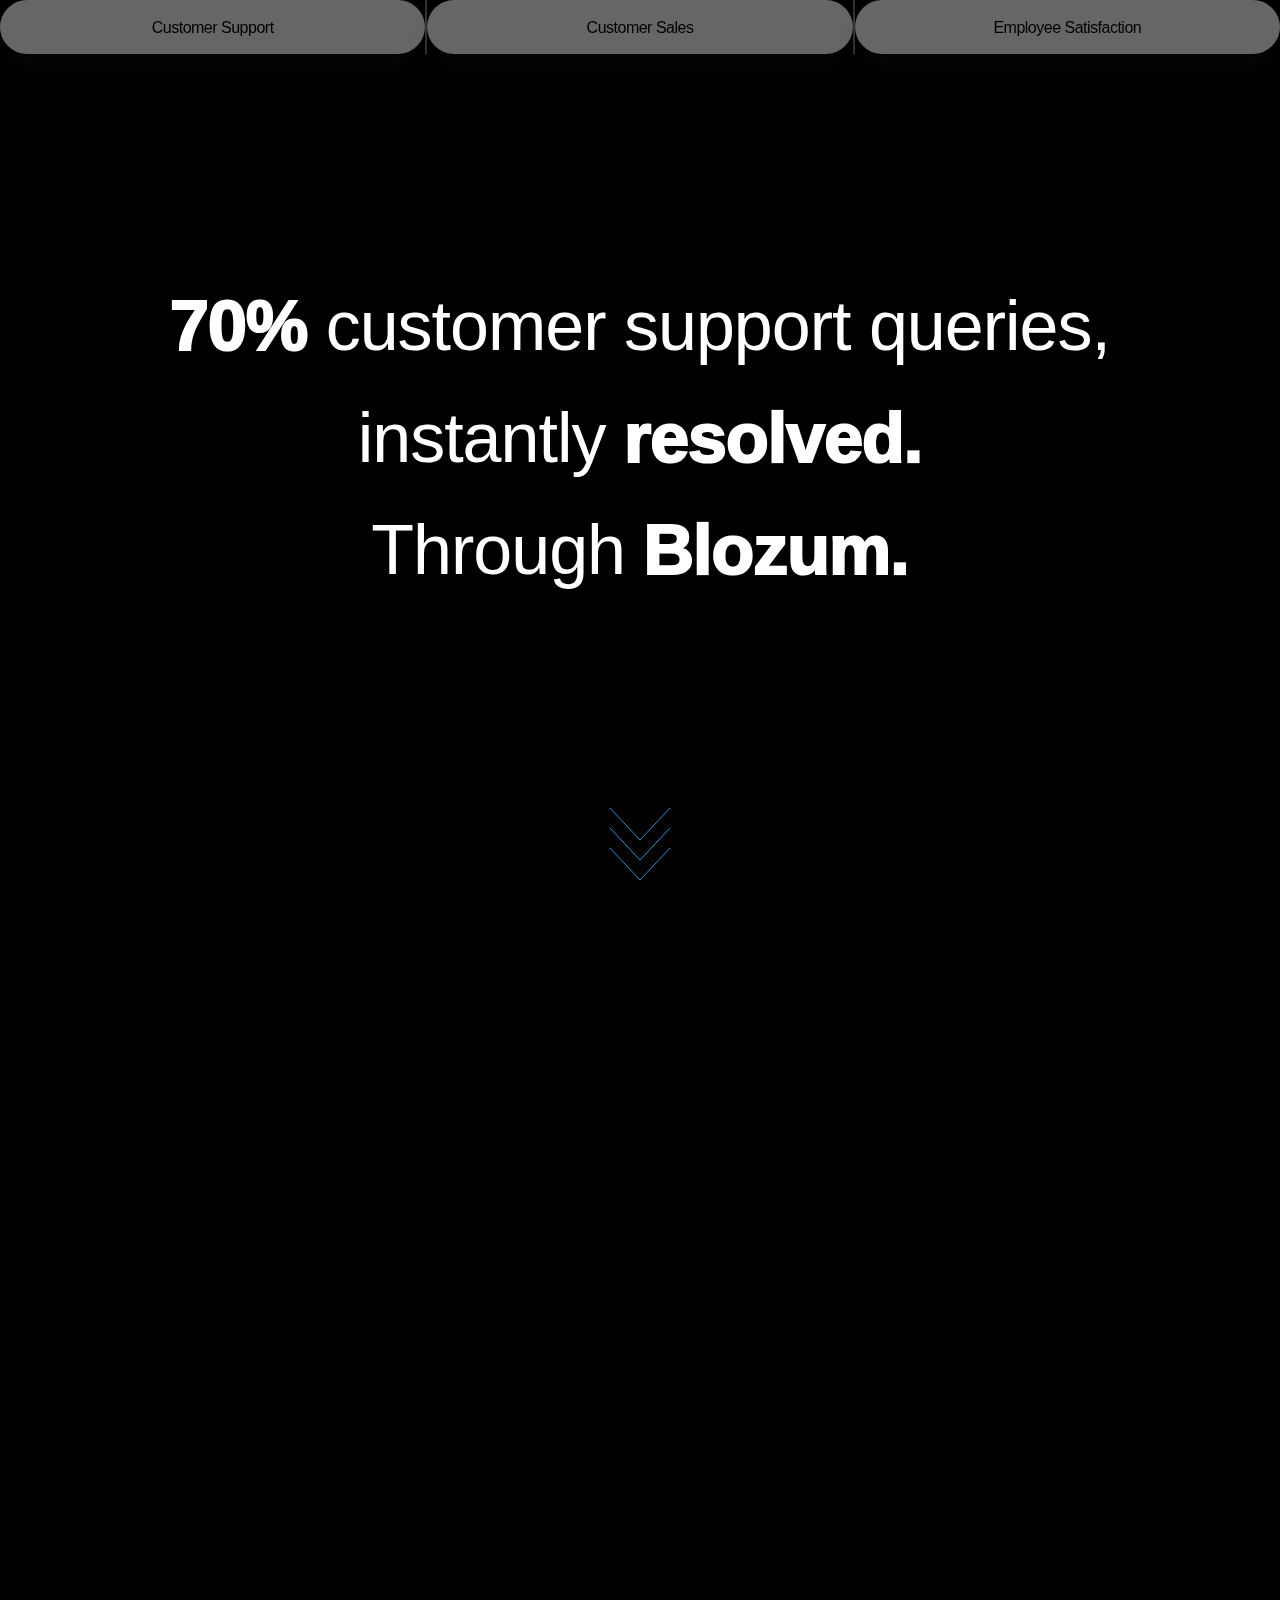
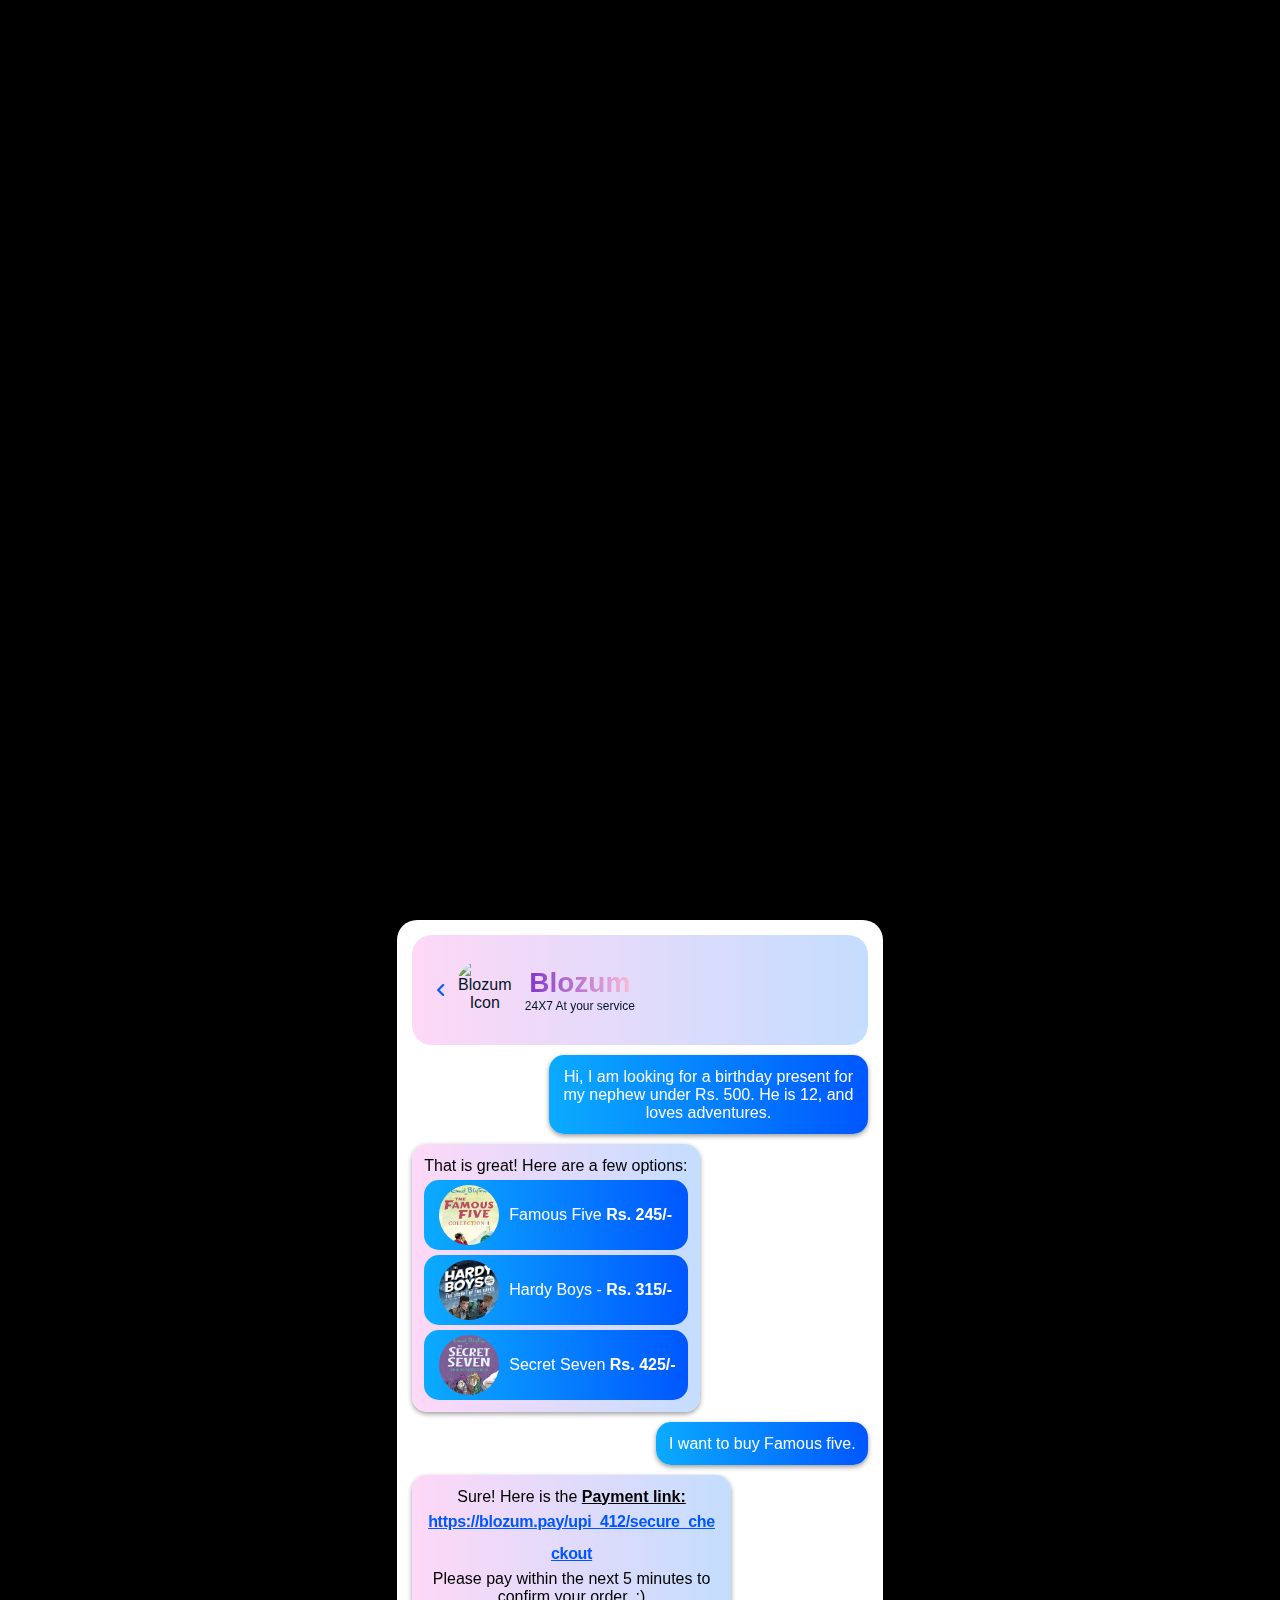
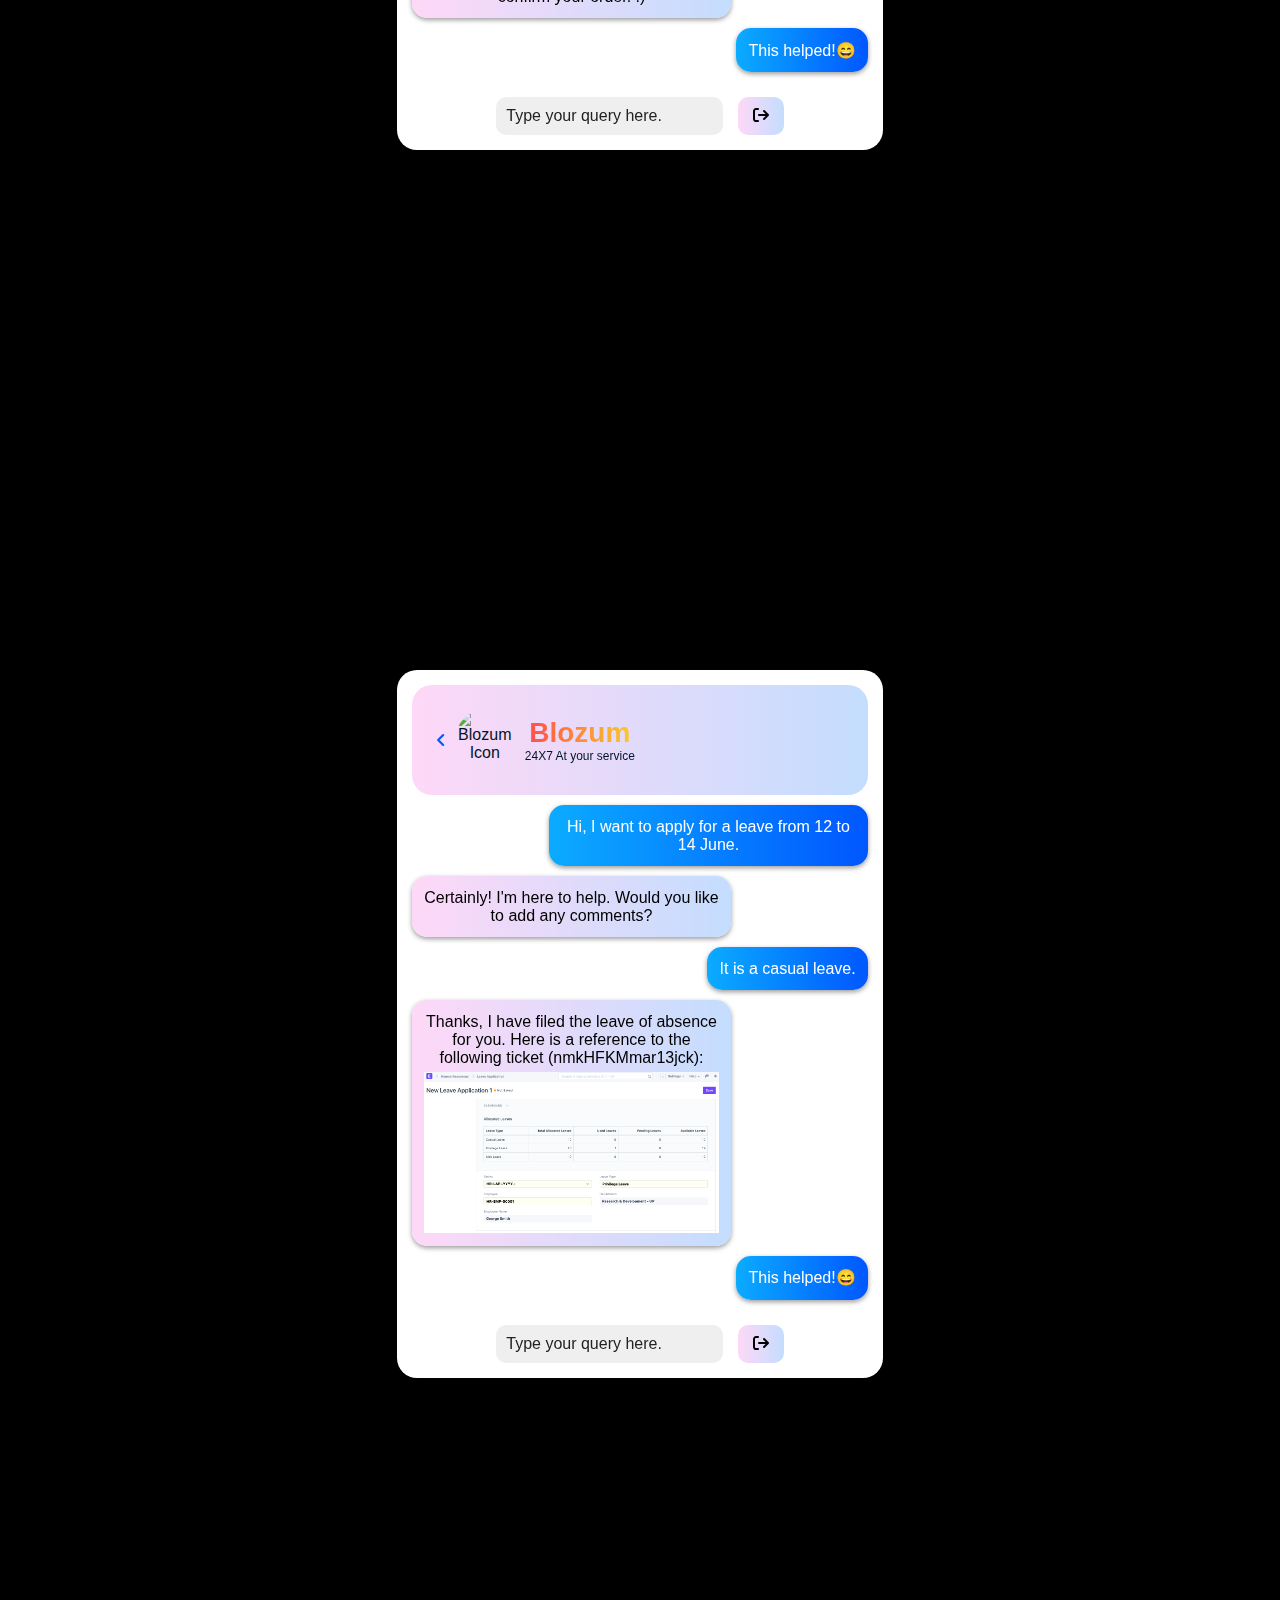
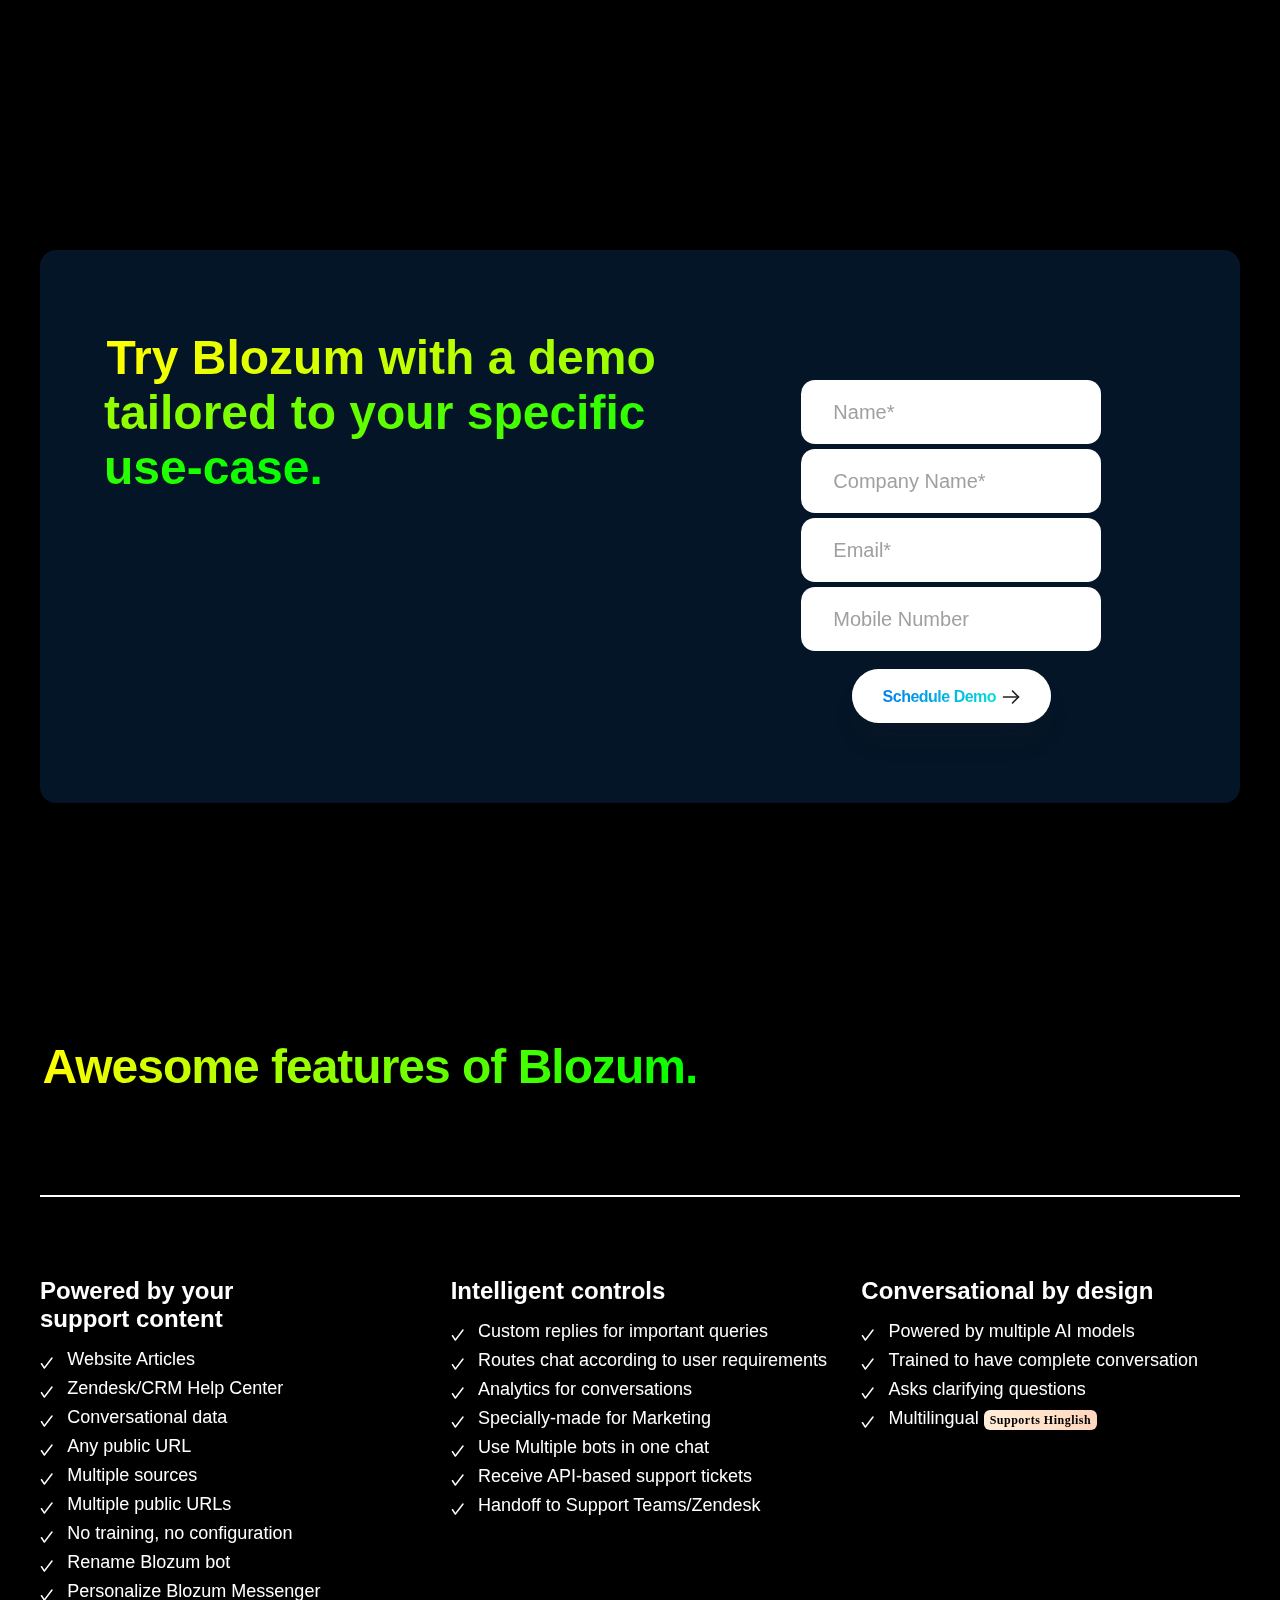
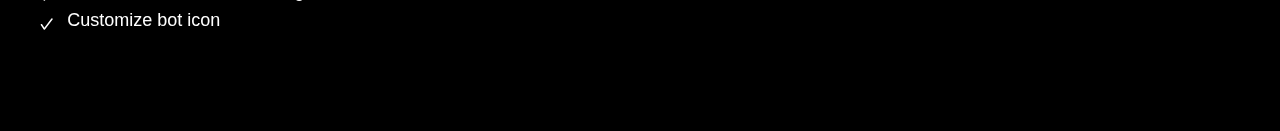
==== commit 5241dd8b: "Form Company Name" ====
--- a/index.html
+++ b/index.html
@@ -53,13 +53,13 @@
     <meta name="description" content=".">
     <meta name="keywords" content="GPT-4, Chatbot, Customer Support, AI, Generative AI, Large Language models, LLMs">
     <meta name="author" content="@tanmayjuneja8">
-    <meta name="format-detection" content="telephone=no"/><meta charSet="utf-8"/><title>Blozum AI bot for customer service</title>
+    <meta name="format-detection" content="telephone=no"/><meta charSet="utf-8"/><title>Blozum AI bot for converting visitors</title>
     <meta property="og:type" content="website">
     <meta property="og:description" content="Blozum is a conversational AI based virtual assistant for businesses.">
-    <meta name="title" content="Resolve 50% of customer support questions. Instantly"/>
-    <meta property="og:title" content="Resolve 50% of customer support questions. Instantly."/>
+    <meta name="title" content="Resolve 70% customer support queries, instantly through Blozum."/>
+    <meta property="og:title" content="Resolve 70% customer support queries, instantly through Blozum."/>
     <meta property="twitter:title" content="Blozum">
-    <meta property="twitter:description" content="Blozum is a conversational AI based virtual assistant for businesses.">
+    <meta property="twitter:description" content="Blozum is a conversational AI-based assistant for businesses.">
     <link href="images/favicon.ico" rel="shortcut icon">
     <link href="https://fonts.googleapis.com/css2?family=Gilroy&display=swap" rel="stylesheet">
     <link href="css/styles.css" rel="stylesheet">
@@ -12182,7 +12182,15 @@
 					</div>
 					<div class='empty-line'></div>
 					<div class="jsx-677166816 email-form__form-field">
-						<input type="email" required="" name="email" autocapitalize="none" autocorrect="off" spellcheck="false" aria-required="true" aria-invalid="false" placeholder="Email*" class="jsx-677166816 email-form__input email-form__short-input">
+						<input type="text" required="" name="company_name" autocapitalize="none" autocorrect="off" spellcheck="false"
+							aria-required="true" aria-invalid="false" placeholder="Company Name*"
+							class="jsx-677166816 email-form__input email-form__short-input">
+					</div>
+					<div class='empty-line'></div>
+					<div class="jsx-677166816 email-form__form-field">
+						<input type="email" required="" name="email" autocapitalize="none" autocorrect="off" spellcheck="false"
+							aria-required="true" aria-invalid="false" placeholder="Email*"
+							class="jsx-677166816 email-form__input email-form__short-input">
 					</div>
 					<div class='empty-line'></div>
 					<div class="jsx-677166816 email-form__form-field">
@@ -12329,7 +12337,8 @@
             </div>
          </div>
       </div>
-   </div> --> 
+   </div> -->
+
    <div class="jsx-3590430544 fin-section fin-section--features">
       <div class="jsx-311176064 heading-and-cards">
          <div data-testid="grid-container" class="jsx-3758366964 grid-container grid-layout grid-container--3-3 fin-background-color-black">
@@ -12492,13 +12501,18 @@
             </div>
          </div>
       </div>
-   </div>
-
+   </div> 
 </div>
   
   <script src="./js/jquery/3.4.1/jquery.min.js"></script>
 <script src="js/scripts.min.js"></script>
-
+<!-- <script type="module">
+    import Chatbot from "https://cdn.jsdelivr.net/npm/flowise-embed/dist/web.js"
+    Chatbot.init({
+        chatflowid: "a8e2b1b5-aabb-490b-a251-0855bacddbd0",
+        apiHost: "http://localhost:3000",
+    })
+</script> -->
 <script type="module">
 const arr = [ document.getElementById('rain1'), document.getElementById('rain2'), document.getElementById('rain3'), document.getElementById("button1"), document.getElementById("button2"), document.getElementById("button3")];
 let count = 0;
@@ -12727,6 +12741,7 @@
     });
 
   });
+  
 </script>
 
 </body>
